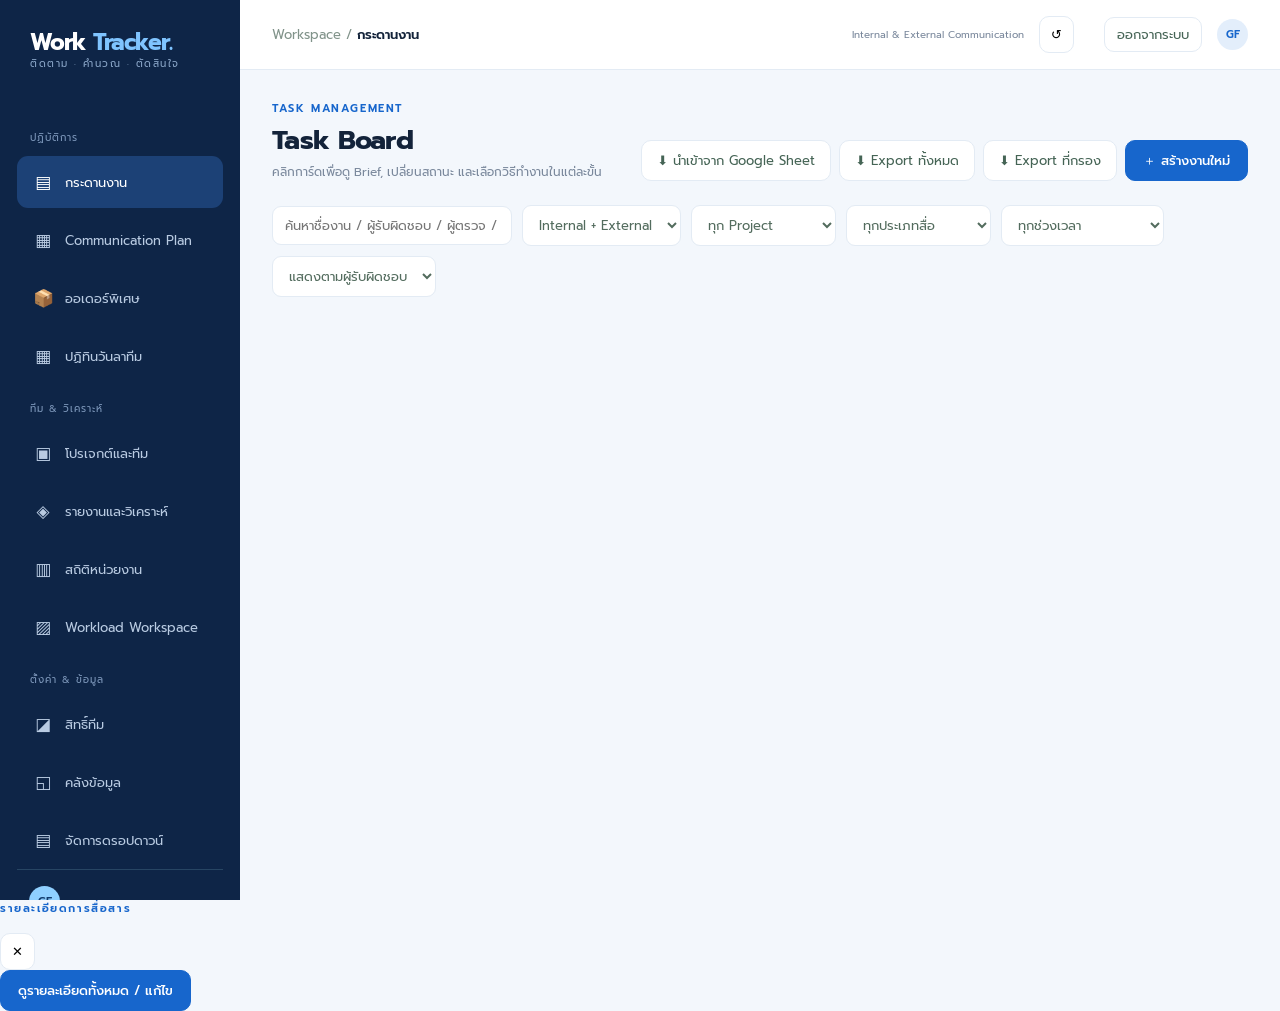
==== app/index.html @ 216f86e7 "feat(cp): multi-select + bulk delete in Communication Plan Add a 'เลือกหลายรายการ' toggle above the " ====
<!doctype html><html lang="th"><head><meta charset="utf-8"><meta name="viewport" content="width=device-width,initial-scale=1"><title>Work Tracker — ระบบติดตามงานสื่อสาร</title><style>
@import url('https://fonts.googleapis.com/css2?family=Prompt:wght@300;400;500;600;700&display=swap');:root{--ink:#13233a;--muted:#7a889c;--green:#1766cc;--lime:#c3e1ff;--line:#e3ebf4;--bg:#f3f7fc;--purple:#5566cf;--orange:#db9652}*{box-sizing:border-box}body{margin:0;background:var(--bg);color:var(--ink);font-family:Prompt,system-ui,sans-serif;font-size:13px}button,input,select,textarea{font:inherit}button{cursor:pointer}.app{display:flex;min-height:100vh}.side{width:240px;background:#0e2547;color:#c3d3e8;padding:25px 17px;flex-shrink:0;display:flex;flex-direction:column;position:sticky;top:0;align-self:flex-start;height:100vh;overflow-y:auto}.brand{font-size:23px;font-weight:700;color:white;letter-spacing:-1px;padding:0 13px 31px}.brand span{color:#7fc4ff}.brand small{display:block;font-size:10px;font-weight:400;letter-spacing:1.5px;color:#8aa6c8;margin-top:-4px}.nav{border:0;background:none;color:#b9cbe2;display:flex;gap:12px;align-items:center;width:100%;padding:13px 16px;text-align:left;border-radius:11px;margin:3px 0}.nav[hidden]{display:none}.nav.active,.nav:hover{background:#1c4176;color:white}.nav i{font-style:normal;width:20px;text-align:center;font-size:17px}.navtag{font-size:10px;margin:28px 13px 8px;color:#7d97ba;letter-spacing:1px}.sidebottom{margin-top:auto;padding:16px 12px;border-top:1px solid #274563;font-size:11px;line-height:1.8}.avatar{display:inline-grid;place-items:center;width:31px;height:31px;border-radius:50%;background:#e3eefb;color:var(--green);font-size:11px;font-weight:600}.sidebottom .avatar{background:#8fd0ff;color:#103a6b;margin-right:8px}.main{flex:1;min-width:0}.top{height:70px;display:flex;align-items:center;justify-content:space-between;padding:0 32px;border-bottom:1px solid var(--line);background:white}.crumb{color:#81938a}.crumb strong{color:var(--ink);font-weight:600}.topright{display:flex;gap:15px;align-items:center}.iconbtn{border:1px solid var(--line);background:white;border-radius:10px;padding:8px 11px}.content{padding:30px 32px 60px;max-width:1550px;margin:auto}.page{display:none}.page.active{display:block}.heading{display:flex;align-items:flex-end;justify-content:space-between;gap:15px;margin-bottom:24px}.eyebrow{color:var(--green);font-size:11px;font-weight:600;letter-spacing:1.6px;text-transform:uppercase}.heading h1{font-size:27px;letter-spacing:-.7px;margin:3px 0}.sub{color:var(--muted);font-size:12px}.primary{background:var(--green);border:1px solid var(--green);color:#fff;border-radius:10px;padding:10px 17px;font-weight:500}.primary:hover{background:#0f4fa6}.ghost{background:white;border:1px solid var(--line);color:#456455;border-radius:10px;padding:10px 15px}.row{display:flex;gap:10px;align-items:center;flex-wrap:wrap}.cards{display:grid;grid-template-columns:repeat(4,minmax(0,1fr));gap:15px}.card,.panel{background:white;border:1px solid var(--line);border-radius:15px}.card{padding:19px}.klabel{font-size:11px;color:var(--muted)}.knum{font-size:29px;font-weight:600;letter-spacing:-1px;margin:8px 0 1px}.trend{font-size:11px;color:var(--green)}.grid{display:grid;grid-template-columns:minmax(0,1.6fr) minmax(310px,1fr);gap:17px;margin-top:17px}.panel{padding:21px}.panel h3{font-size:15px;margin:0 0 17px}.statusrow{display:grid;grid-template-columns:132px 1fr 30px;align-items:center;gap:14px;margin:13px 0;font-size:11px}.bar{height:8px;background:#eef3ef;border-radius:10px;overflow:hidden}.bar span{height:100%;display:block;border-radius:10px}.insight{background:#eef4ff;border:1px solid #dbe8fb;border-radius:12px;padding:15px;margin:9px 0;color:#35548c}.insight strong{display:block;font-size:12px;margin-bottom:5px}.insight p{margin:0;color:#5a6b86;font-size:11px;line-height:1.7}.pill{display:inline-block;border-radius:99px;padding:4px 9px;font-size:10px;font-weight:500;white-space:nowrap}.s-todo{background:#eef1ef;color:#617169}.s-progress{background:#e5f3ec;color:#16835c}.s-review{background:#fff0dd;color:#bd7835}.s-revision{background:#ffeae9;color:#be5954}.s-approval{background:#ebe7f7;color:#745fb3}.s-ready{background:#e5ecfa;color:#4778ad}.s-done{background:#e4f5dc;color:#448a35}.s-hold{background:#eeeef1;color:#666}.tablewrap{overflow:auto}.table{width:100%;border-collapse:collapse;white-space:nowrap}.table th{text-align:left;color:#829189;font-weight:400;font-size:10px;padding:13px 10px;border-bottom:1px solid var(--line)}.table td{padding:14px 10px;border-bottom:1px solid #f0f3ef;font-size:11px}.table tr:last-child td{border-bottom:0}.link{color:#14508f;font-weight:600;cursor:pointer}.filter{border:1px solid var(--line);background:white;border-radius:9px;padding:9px 12px;color:#536c5e;min-width:145px}.search{border:1px solid var(--line);background:white;border-radius:9px;padding:9px 12px;width:240px}.board.peopleboard{grid-template-columns:repeat(5,minmax(210px,1fr))}.personhead{display:flex;align-items:center;gap:8px;margin-bottom:12px}.personmetrics{font-size:10px;color:#71877a;line-height:1.8;margin-bottom:12px}.board{display:grid;grid-template-columns:repeat(6,minmax(195px,1fr));gap:12px;overflow-x:auto;padding-bottom:10px}.calday.drag-over{background:#dcebfb;outline:2px dashed var(--green);outline-offset:-3px}.calevent[draggable="true"]{cursor:grab}.column.drag-over{background:#dcebfb;outline:2px dashed var(--green);outline-offset:-3px}.task[draggable="true"]{cursor:grab}.task.dragging{opacity:.45}.column{background:#eef3fa;border-radius:12px;padding:12px;min-height:410px}.colhead{display:flex;justify-content:space-between;font-weight:600;margin:3px 2px 13px}.task{position:relative;background:white;border:1px solid #e8ece8;border-radius:11px;padding:13px;margin:9px 0;cursor:pointer;box-shadow:0 3px 8px #19362906}.task:hover{border-color:#8fb4e0}.task-del{position:absolute;top:7px;right:7px;width:22px;height:22px;line-height:20px;text-align:center;border:1px solid #e8ece8;border-radius:6px;background:#fff;color:#9aa6b2;font-size:11px;cursor:pointer;padding:0;opacity:.5;transition:.15s;z-index:3}.task:hover .task-del{opacity:1}.task-del:hover{background:#fdecea;border-color:#f0b4ab;color:#c0392b}.task .title{font-weight:600;margin:9px 0 13px;line-height:1.5}.task .foot{display:flex;justify-content:space-between;align-items:center;color:var(--muted);font-size:10px}.priority{color:#dc8150;font-size:10px}.projectgrid{display:grid;grid-template-columns:repeat(3,minmax(0,1fr));gap:15px}.project{padding:20px;cursor:pointer}.project:hover{border-color:#85b89d}.progress{height:7px;background:#edf2ed;border-radius:8px;overflow:hidden;margin:17px 0 8px}.progress>span{height:100%;background:var(--green);display:block}.project h3{margin:9px 0;font-size:16px}.muted{color:var(--muted)}.flow{display:grid;grid-template-columns:repeat(4,1fr);gap:10px}.flowstep{padding:15px;border:1px solid var(--line);border-radius:11px;background:#fff;position:relative}.flowstep b{display:block;color:var(--green);font-size:10px}.flowstep strong{font-size:12px}.flowstep small{display:block;color:var(--muted);margin-top:7px}.flowstep.decision{border-color:#f0d4b5;background:#fffaf3}.flowstep.ai{border-color:#e3d9fb;background:#faf8ff}.modalbg{position:fixed;inset:0;background:#0c1d33b0;display:none;align-items:center;justify-content:center;padding:18px;z-index:10}.modalbg.open{display:flex}.modal{background:#fff;border-radius:18px;width:min(760px,100%);max-height:90vh;overflow:auto;padding:25px}.modalhead{display:flex;justify-content:space-between;align-items:start}.modal h2{margin:5px 0 15px;font-size:21px}.detailgrid{display:grid;grid-template-columns:1fr 1fr;gap:12px}.ms{position:relative}.ms .ms-btn{background:#fff url("data:image/svg+xml,<svg xmlns='http://www.w3.org/2000/svg' width='12' height='12' viewBox='0 0 12 12'><path d='M2 4l4 4 4-4' fill='none' stroke='%237a8a81' stroke-width='1.6' stroke-linecap='round' stroke-linejoin='round'/></svg>") no-repeat right 11px center;padding-right:28px}.field label{display:block;color:#7a8a81;font-size:10px;margin:6px 0}.field input,.field select,.field textarea{width:100%;padding:10px;border:1px solid #dde6f1;border-radius:9px;background:#fff;color:#1c3350}.field textarea{min-height:82px;resize:vertical}.field.wide{grid-column:1/-1}#boardCalendarPanel[hidden]{display:none}.board[hidden]{display:none}#boardCalendarPanel .calday{min-height:125px}#boardCalendarPanel .calevent span{white-space:normal;display:-webkit-box;-webkit-line-clamp:2;-webkit-box-orient:vertical}#boardCalendarPanel .calevent em{font-style:normal;font-size:9px;opacity:.8;display:block;margin-top:2px}.calendarhead{display:flex;align-items:center;justify-content:space-between;gap:12px;margin-bottom:15px}.calendarhead h3{margin:0}.calnav{display:flex;align-items:center;gap:7px}.calnav button{border:1px solid var(--line);background:white;border-radius:8px;padding:5px 10px;color:var(--ink)}.calendargrid{display:grid;grid-template-columns:repeat(7,minmax(0,1fr));border-top:1px solid var(--line);border-left:1px solid var(--line)}.calweekday{padding:9px 4px;text-align:center;color:var(--muted);background:#f8faf8;font-size:10px;border-right:1px solid var(--line);border-bottom:1px solid var(--line)}.calday{min-height:105px;padding:7px;border-right:1px solid var(--line);border-bottom:1px solid var(--line);min-width:0}.calday.other{background:#fafbfa;color:#afb9b0}.calday.today .calnum{background:var(--green);color:#fff}.calnum{display:inline-grid;place-items:center;width:23px;height:23px;border-radius:50%;font-size:11px;margin-bottom:5px}.calevent{display:block;width:100%;border:0;border-left:3px solid var(--green);background:#e6f0fe;color:#1a4f8f;text-align:left;padding:5px 6px;margin:4px 0;border-radius:4px;font-size:9px;line-height:1.35;overflow:hidden;cursor:pointer}.calevent.external{background:#f1ebf9;border-color:#8472ba;color:#5f4b91}.calevent b,.calevent span{display:block;overflow:hidden;text-overflow:ellipsis;white-space:nowrap}.callegend{font-size:10px;color:var(--muted);margin-top:10px}@media(max-width:700px){.calday{min-height:74px;padding:3px}.calevent{padding:3px;font-size:8px}.calevent b{display:none}.calnum{width:20px;height:20px}.calweekday{font-size:9px}}.switch{position:relative;display:inline-block;width:48px;height:27px;flex:none}.switch input{opacity:0;width:0;height:0}.slider{position:absolute;inset:0;background:#c3d1e0;border-radius:30px;transition:.2s}.slider:before{content:"";position:absolute;left:3px;top:3px;width:21px;height:21px;background:white;border-radius:50%;transition:.2s}.switch input:checked+.slider{background:var(--green)}.switch input:checked+.slider:before{transform:translateX(21px)}.creative-panel{margin-top:14px;border-top:1px solid #e3eae3;padding-top:14px}.creative-panel textarea{width:100%;min-height:105px;resize:vertical;border:1px solid #d8e3f0;border-radius:9px;padding:11px;background:white}.modebox{background:#f3f7fc;padding:15px;border-radius:12px;margin-top:16px}.modebox h3{margin:0 0 10px;font-size:13px}.modes{display:grid;grid-template-columns:repeat(2,1fr);gap:9px}.mode{display:flex;align-items:center;justify-content:space-between;gap:8px;font-size:11px}.mode select{max-width:160px;width:100%;padding:7px;border:1px solid #d8e3f0;border-radius:8px;background:white}.note{background:#fff8ed;padding:12px;border-radius:9px;color:#93663c;font-size:10px;margin-top:12px}.toast{position:fixed;bottom:24px;right:25px;background:#103a6b;color:white;padding:11px 17px;border-radius:11px;opacity:0;pointer-events:none;transition:.2s;z-index:20}.toast.show{opacity:1}.empty{padding:30px;color:#85938c;text-align:center}.tiny{font-size:10px}.sectiongap{margin-top:18px}@media(max-width:1100px){.cards{grid-template-columns:repeat(2,1fr)}.projectgrid{grid-template-columns:repeat(2,1fr)}.grid{grid-template-columns:1fr}.flow{grid-template-columns:repeat(2,1fr)}}@media(max-width:700px){.app{display:block}.side{width:100%;padding:11px;display:block}.brand{padding:4px 10px 8px}.sidebottom,.navtag{display:none}.nav{width:auto;display:inline-flex;padding:8px;font-size:11px}.nav i{display:none}.top{padding:0 17px;height:51px}.content{padding:20px 16px}.cards,.projectgrid,.flow,.detailgrid,.modes{grid-template-columns:1fr 1fr}.heading{align-items:start}.heading h1{font-size:22px}.search{width:100%}.detailgrid,.modes{grid-template-columns:1fr}}
</style><style>.perf-tabs{display:flex;gap:8px;flex-wrap:wrap;margin:18px 0}.perf-tab{border:1px solid #d5e2f2;background:white;color:#395f8f;border-radius:10px;padding:11px 16px;font-weight:600}.perf-tab.active{background:var(--green);border-color:var(--green);color:white}.perf-panel[hidden]{display:none}.perf-bars{margin:16px 0}.perf-bar-row{display:grid;grid-template-columns:155px minmax(0,1fr) 74px;align-items:center;gap:10px;margin:10px 0;font-size:11px}.perf-bar-row .bar{height:11px}.metric-detail{font-size:10px;color:var(--muted)}.comm-alert{padding:11px 13px;background:#fff6e9;border-left:3px solid #d8914b;border-radius:7px;margin:8px 0;font-size:11px;line-height:1.6}.comm-takeaway{padding:11px 13px;background:#eef4fc;border-left:3px solid var(--green);border-radius:7px;margin:8px 0;font-size:11px;line-height:1.65}.comm-log-entry{border-bottom:1px solid var(--line);padding:10px 0;font-size:11px;line-height:1.6}.comm-log-entry:last-child{border-bottom:0}.comm-form .field{margin-bottom:2px}.comm-form .field input,.comm-form .field select{width:100%}.comm-form{grid-template-columns:repeat(2,minmax(0,1fr))}@media(max-width:700px){.comm-form{grid-template-columns:1fr}}.perf-tabs,#perfDescRow,#commStats,.perf-panel,.panel:has(#commAlerts),.panel:has(#commRows),.panel:has(#commNotifications),#perfNextStep{display:none}</style><link rel="stylesheet" id="calRedesign" href="/assets/css/calRedesign.css?v=e9c812507c"><link rel="stylesheet" id="projEditCss" href="/assets/css/projEditCss.css?v=e9c812507c"><link rel="stylesheet" id="wlCss" href="/assets/css/wlCss.css?v=e9c812507c"><link rel="stylesheet" id="tmCss" href="/assets/css/tmCss.css?v=e9c812507c"><link rel="stylesheet" id="mxCss" href="/assets/css/mxCss.css?v=e9c812507c"><link rel="stylesheet" id="cpCss" href="/assets/css/cpCss.css?v=e9c812507c"><link rel="stylesheet" id="cpWzCss" href="/assets/css/cpWzCss.css?v=e9c812507c"><link rel="stylesheet" id="lvCss" href="/assets/css/lvCss.css?v=e9c812507c"><link rel="stylesheet" id="cmCss" href="/assets/css/cmCss.css?v=e9c812507c"><link rel="stylesheet" id="wcapCss" href="/assets/css/wcapCss.css?v=e9c812507c"><link rel="stylesheet" id="soCss" href="/assets/css/soCss.css?v=e9c812507c"></head><body><div class="app"><aside class="side"><div class="brand">Work<span> Tracker.</span><small>ติดตาม · คำนวณ · ตัดสินใจ</small></div><div class="navtag">ปฏิบัติการ</div><button class="nav" data-page="dashboard" hidden><i>▦</i> ภาพรวมงาน</button><button class="nav active" data-page="board"><i>▤</i> กระดานงาน</button><button class="nav" data-page="commplan"><i>▦</i> Communication Plan</button><button class="nav" data-page="specialorder"><i>📦</i> ออเดอร์พิเศษ</button><button class="nav" data-page="teamleave"><i>▦</i> ปฏิทินวันลาทีม</button><div class="navtag" style="margin-top:16px">ทีม &amp; วิเคราะห์</div><button class="nav" data-page="projects"><i>▣</i> โปรเจกต์และทีม</button><button class="nav" data-page="automation"><i>◈</i> รายงานและวิเคราะห์</button><button class="nav" data-page="deptstats"><i>▥</i> สถิติหน่วยงาน</button><button class="nav" data-page="workload"><i>▨</i> Workload Workspace</button><div class="navtag" style="margin-top:16px">ตั้งค่า &amp; ข้อมูล</div><button class="nav" data-page="permissions"><i>◪</i> สิทธิ์ทีม</button><button class="nav" data-page="library"><i>◱</i> คลังข้อมูล</button><button class="nav" data-page="masterdata"><i>▤</i> จัดการดรอปดาวน์</button><div class="sidebottom"><span class="avatar" id="wtSideAvatar">GF</span> <span id="wtSideUser">—</span><br><span id="wtSideMode" style="color:#8aa6c8">Preview mode · ข้อมูลตัวอย่าง</span></div></aside><main class="main"><header class="top"><div class="crumb">Workspace / <strong id="crumb">กระดานงาน</strong></div><div class="topright"><span class="muted tiny">Internal & External Communication</span><button class="iconbtn" id="reset" title="คืนค่าข้อมูลตัวอย่าง">↺</button><span class="muted tiny" id="wtUserChip"></span><button class="ghost" id="wtLogout" style="padding:7px 12px">ออกจากระบบ</button><span class="avatar" id="wtAvatar">GF</span></div></header><div class="content"><section class="page" id="dashboard"><div class="heading"><div><div class="eyebrow">MANAGER OVERVIEW</div><h1>ภาพรวมการสื่อสาร</h1><div class="sub">ติดตามงาน ทีม และการตัดสินใจในที่เดียว</div></div><div class="row"><select class="filter" id="personFilter"><option value="">ทุกคนในทีม</option></select><button class="primary newtask">＋ สร้างงานใหม่</button></div></div><style>.wt-twocol{display:grid;grid-template-columns:1fr 1fr;gap:17px;margin-top:17px}@media(max-width:760px){.wt-twocol{grid-template-columns:1fr}}#dashTopGrid{grid-template-columns:1fr}</style><div class="cards" id="stats"></div><div class="wt-twocol" id="dashTopGrid"><div class="panel" id="dashInsights" hidden><h3>สรุปข้อมูลเพื่อการตัดสินใจ <span class="pill s-todo">จากข้อมูลตัวอย่าง</span></h3><div id="insights"></div><div class="tiny muted">คำนวณจากสถานะและภาระงานใน Preview</div></div><div class="panel"><h3>Workload ทีม · คะแนนงานที่เปิดอยู่</h3><div id="workload"></div><div class="tiny muted sectiongap">คะแนนตามประเภทงาน: Copy 1 · Infographic 2 · Presentation 2 · Video 4 · Event 5; Capacity ตัวอย่าง 12 คะแนน/คน</div></div></div><div class="panel sectiongap" id="dashCalPanel"><div class="calendarhead"><div><h3>ปฏิทินการออกงาน</h3><div class="tiny muted">แสดงวันที่ออกงานตามแผน · คลิกรายการเพื่อดู Task</div></div><div class="row" style="gap:8px;align-items:center;flex-wrap:wrap;margin-right:8px"><select class="filter" id="calComm" style="padding:6px 8px"><option value="">ทุกช่องทาง</option><option value="Internal">Internal · ภายใน</option><option value="External">External · ลูกค้า</option></select><select class="filter" id="calBasis" style="padding:6px 8px"><option value="publish">วันออกงาน</option><option value="due">วันกำหนดส่งงาน</option></select></div><div class="calnav"><button type="button" id="calPrev" aria-label="เดือนก่อนหน้า">‹</button><strong id="calMonth"></strong><button type="button" id="calNext" aria-label="เดือนถัดไป">›</button><button type="button" id="calToday">วันนี้</button></div></div><div class="calendargrid" id="calendar"></div><div class="callegend">● สีเขียว Internal &nbsp;&nbsp; ● สีม่วง External · วันออกงานแยกจากกำหนดส่งงาน</div></div><div class="panel sectiongap"><div class="row" style="justify-content:space-between;align-items:center;flex-wrap:wrap;gap:10px"><h3 id="personTableHeading" style="margin:0">ภาพรวมรายชื่อผู้รับผิดชอบ</h3><div class="row" style="gap:8px;align-items:center;flex-wrap:wrap"><button class="ghost dtp-view primary" type="button" data-dtpview="overview" style="padding:6px 12px">ภาพรวม</button><button class="ghost dtp-view" type="button" data-dtpview="media" style="padding:6px 12px">ตามประเภทสื่อ</button><span class="tiny muted" style="margin-left:6px">ช่วง:</span><select class="filter" id="dtpGran" style="padding:6px 8px;min-width:0"><option value="all">ทั้งหมด</option><option value="day">รายวัน</option><option value="month">รายเดือน</option><option value="year">รายปี</option><option value="custom">กำหนดเอง (ช่วงวันที่)</option></select><input type="date" id="dtpDate" class="filter" style="padding:6px 8px;min-width:0" hidden><input type="date" id="dtpStart" class="filter" title="วันที่เริ่มต้น" style="padding:6px 8px;min-width:0" hidden><span class="tiny muted" id="dtpDash" hidden>ถึง</span><input type="date" id="dtpEnd" class="filter" title="วันที่สิ้นสุด" style="padding:6px 8px;min-width:0" hidden></div></div><div class="tiny muted" id="dtpMeta" style="margin:6px 0 10px"></div><div class="row" id="dtpMatrixCtl" style="gap:8px;margin:0 0 10px;flex-wrap:wrap" hidden><span class="tiny muted">รายคน:</span><div class="ms" id="dtpMemberWrap" style="position:relative"><button type="button" class="filter ms-btn" id="dtpMemberBtn" style="padding:6px 8px;min-width:0;cursor:pointer">ทุกคน ▾</button><div class="ms-pop" id="dtpMemberPop" hidden></div></div><span class="tiny muted">แสดง:</span><button class="ghost dtp-orient primary" type="button" data-or="h" style="padding:6px 12px">แนวนอน</button><button class="ghost dtp-orient" type="button" data-or="v" style="padding:6px 12px">แนวตั้ง</button></div><div class="tablewrap"><table class="table" id="dashTPtable"></table></div></div><div class="grid"><div class="panel"><div class="row" style="justify-content:space-between;align-items:center;flex-wrap:wrap;gap:8px"><h3 id="statusHeading" style="margin:0">สถานะงานทั้งหมด</h3><div class="row" style="gap:6px;flex-wrap:wrap"><button class="ghost status-range" data-range="all" style="padding:6px 12px">ทั้งหมด</button><button class="ghost status-range" data-range="day" style="padding:6px 12px">วัน</button><button class="ghost status-range" data-range="week" style="padding:6px 12px">สัปดาห์</button><button class="ghost status-range" data-range="month" style="padding:6px 12px">เดือน</button><button class="ghost status-range" data-range="year" style="padding:6px 12px">ปี</button></div></div><div id="statusRangeNote" class="tiny muted" style="margin:6px 0 2px"></div><div class="row" style="gap:6px;margin:2px 0 8px;align-items:center;flex-wrap:wrap"><span class="tiny muted">นับตาม:</span><button class="ghost status-field" data-field="publish" style="padding:5px 11px">วันออกงาน (Workload)</button><button class="ghost status-field" data-field="due" style="padding:5px 11px">กำหนดส่ง (Performance)</button></div><div id="statusChart"></div></div><div class="panel"><h3>งานที่ต้องจับตา</h3><div class="tablewrap"><table class="table"><thead><tr><th>งาน</th><th>ผู้รับผิดชอบ</th><th>กำหนดส่ง</th><th>สถานะ</th></tr></thead><tbody id="attention"></tbody></table></div></div></div></section><section class="page active" id="board"><div class="heading"><div><div class="eyebrow">TASK MANAGEMENT</div><h1>Task Board</h1><div class="sub">คลิกการ์ดเพื่อดู Brief, เปลี่ยนสถานะ และเลือกวิธีทำงานในแต่ละขั้น</div></div><div class="row" style="gap:8px"><button class="ghost wt-import-btn">⬇ นำเข้าจาก Google Sheet</button><button class="ghost" id="wtExportXlsx" title="Export งานทั้งหมดเป็นไฟล์ Excel (.xlsx)">⬇ Export ทั้งหมด</button><button class="ghost" id="wtExportXlsxFiltered" title="Export เฉพาะงานที่กรอง/ค้นหาอยู่ตอนนี้เป็น .xlsx">⬇ Export ที่กรอง</button><button class="primary newtask">＋ สร้างงานใหม่</button></div></div><div class="row" style="margin-bottom:18px"><input class="search" id="query" placeholder="ค้นหาชื่องาน / ผู้รับผิดชอบ / ผู้ตรวจ / ผู้อนุมัติ"><select class="filter" id="typeFilter"><option value="">Internal + External</option><option>Internal</option><option>External</option></select><select class="filter" id="projectFilter"><option value="">ทุก Project</option></select><select class="filter" id="kindFilter"><option value="">ทุกประเภทสื่อ</option></select><select class="filter" id="boardRangeGran"><option value="all">ทุกช่วงเวลา</option><option value="day">รายวัน</option><option value="month">รายเดือน</option><option value="year">รายปี</option><option value="custom">กำหนดเอง (ช่วงวันที่)</option></select><select class="filter" id="boardRangeVal" hidden></select><input type="date" class="filter" id="boardRangeDate" hidden><input type="date" class="filter" id="boardRangeStart" hidden><span id="boardRangeDash" hidden style="align-self:center;color:#64748b">ถึง</span><input type="date" class="filter" id="boardRangeEnd" hidden><select class="filter" id="boardGrouping"><option value="calendar">ปฏิทินวันออกงาน</option><option value="person" selected>แสดงตามผู้รับผิดชอบ</option><option value="status">แสดงตามสถานะ</option></select></div><div class="tiny muted" id="boardHint" style="margin:-7px 0 15px"></div><div id="taskTrashBar" style="margin:0 0 12px"></div><div class="panel" id="boardCalendarPanel" hidden><div class="calendarhead"><div><h3>ปฏิทินวันส่งออกงาน</h3><div class="tiny muted" id="boardCalendarSummary">ดูงานที่ต้องส่งออกในแต่ละวัน</div></div><div class="row" style="gap:8px;align-items:center;flex-wrap:wrap;margin-right:8px"><select class="filter" id="bcalComm" style="padding:6px 8px"><option value="">ทุกช่องทาง</option><option value="Internal">Internal · ภายใน</option><option value="External">External · ลูกค้า</option></select><select class="filter" id="bcalBasis" style="padding:6px 8px"><option value="publish">วันออกงาน</option><option value="due">วันกำหนดส่งงาน</option></select></div><div class="calnav"><button type="button" id="boardCalPrev" aria-label="เดือนก่อนหน้า">‹</button><strong id="boardCalMonth"></strong><button type="button" id="boardCalNext" aria-label="เดือนถัดไป">›</button><button type="button" id="boardCalToday">วันนี้</button></div></div><div class="calendargrid" id="boardCalendar"></div><div class="callegend">แต่ละรายการแสดง Project · ชื่องาน · ผู้รับผิดชอบ &nbsp;|&nbsp; สีเขียว Internal · สีม่วง External</div></div><div class="board" id="kanban"></div></section><section class="page" id="projects"><div class="heading"><div><div class="eyebrow">WORKSPACE</div><h1>Projects & Teams</h1><div class="sub">ภาพรวมรายโปรเจกต์และงานภายในแต่ละทีม</div></div><div class="row" style="gap:8px"><button class="ghost wt-import-btn">⬇ นำเข้าจาก Google Sheet</button><button class="primary" id="newProjTeam">＋ สร้าง Projects & Teams</button></div></div><div class="row" style="gap:8px;margin-bottom:16px"><span class="tiny muted">คัดกรองตามประเภท:</span><button class="ghost proj-filter" data-comm="">ทั้งหมด</button><button class="ghost proj-filter" data-comm="Internal">Internal · ภายใน</button><button class="ghost proj-filter" data-comm="External">External · ลูกค้า</button></div><div id="projArchivedBar" style="margin:0 0 12px"></div><div class="projectgrid" id="projectCards"></div><div class="panel sectiongap"><div class="row" style="justify-content:space-between;align-items:center;flex-wrap:wrap;gap:10px"><h3 style="margin:0">Team Performance · ข้อมูลสาธิต</h3><div class="row" style="gap:8px;align-items:center;flex-wrap:wrap"><button class="ghost tp-view" type="button" data-tpview="overview" style="padding:6px 12px">ภาพรวม</button><button class="ghost tp-view primary" type="button" data-tpview="media" style="padding:6px 12px">ตามประเภทสื่อ</button><span class="tiny muted" style="margin-left:6px">ช่วง:</span><select class="filter" id="tpGran" style="padding:6px 8px;min-width:0"><option value="all">ทั้งหมด</option><option value="day">รายวัน</option><option value="month">รายเดือน</option><option value="year">รายปี</option><option value="custom">กำหนดเอง (ช่วงวันที่)</option></select><input type="date" id="tpDate" class="filter" style="padding:6px 8px;min-width:0" hidden><input type="date" id="tpStart" class="filter" title="วันที่เริ่มต้น" style="padding:6px 8px;min-width:0" hidden><span class="tiny muted" id="tpDash" hidden>ถึง</span><input type="date" id="tpEnd" class="filter" title="วันที่สิ้นสุด" style="padding:6px 8px;min-width:0" hidden></div></div><div class="tiny muted" id="tpMeta" style="margin:6px 0 10px"></div><div class="row" id="tpMatrixCtl" style="gap:8px;margin:0 0 10px;flex-wrap:wrap" hidden><span class="tiny muted">รายคน:</span><div class="ms" id="tpMemberWrap" style="position:relative"><button type="button" class="filter ms-btn" id="tpMemberBtn" style="padding:6px 8px;min-width:0;cursor:pointer">ทุกคน ▾</button><div class="ms-pop" id="tpMemberPop" hidden></div></div><span class="tiny muted">แสดง:</span><button class="ghost tp-orient primary" type="button" data-or="h" style="padding:6px 12px">แนวนอน</button><button class="ghost tp-orient" type="button" data-or="v" style="padding:6px 12px">แนวตั้ง</button></div><div class="tablewrap"><table class="table" id="teamPerfTable"></table></div></div></section><section class="page" id="workflow"><div class="heading"><div><div class="eyebrow">HUMAN-IN-THE-LOOP</div><h1>Workflow & Creative Assistant</h1><div class="sub">เปิดตัวช่วยคิด Creative ใน Task ได้ตามต้องการ โดยคนตรวจและยืนยันผลงาน</div></div></div><div class="flow"><div class="flowstep"><b>01 · MANAGER</b><strong>Create Project / Task</strong><small>กำหนดโจทย์และวันส่งงาน</small></div><div class="flowstep"><b>02 · MANAGER</b><strong>Prepare Brief</strong><small>กำหนดวัตถุประสงค์และข้อมูลที่ต้องสื่อสาร</small></div><div class="flowstep decision"><b>03 · HUMAN DECISION</b><strong>Assign & Confirm</strong><small>Manager เลือกและปรับผู้รับผิดชอบ</small></div><div class="flowstep ai"><b>04 · OPTIONAL AI</b><strong>Creative Concept</strong><small>เปิด Toggle เพื่อใช้ตัวช่วยคิด · Creator เลือกและปรับ</small></div><div class="flowstep"><b>05 · CREATOR</b><strong>Produce & Submit</strong><small>ผลิตงานและส่ง Draft</small></div><div class="flowstep decision"><b>06 · HUMAN DECISION</b><strong>Check / Revise</strong><small>Checker ส่งแก้ไขหรือส่งอนุมัติ</small></div><div class="flowstep decision"><b>07 · HUMAN DECISION</b><strong>Approve & Deliver</strong><small>ผู้อนุมัติยืนยันก่อนเผยแพร่</small></div><div class="flowstep"><b>08 · MANAGER</b><strong>Dashboard & Decision</strong><small>ดูผลการทำงานและปรับแผนทีม</small></div></div><div class="grid"><div class="panel"><h3>Creative Assistant ใน Task</h3><p>เปิดสวิตช์เมื่อต้องการตัวช่วยคิดแนวทาง Creative และปิดได้เมื่อคนต้องการคิดเองทั้งหมด</p><p class="tiny muted">Concept ที่ได้เป็นร่างให้ Creator แก้ไขและยืนยันก่อนนำไปผลิตงาน</p><div class="note">การมอบหมาย ตรวจงาน และอนุมัติยังเป็นการตัดสินใจของคน</div></div><div class="panel"><h3>ตัวอย่าง Automation Rules</h3><div class="tiny" style="line-height:2.4">สร้าง Task → มีผู้รับผิดชอบ → แจ้งเตือนผู้รับงาน<br>ส่ง Draft → มี ผู้ตรวจงาน → แจ้งให้ตรวจ<br>ผู้ตรวจขอแก้ → เปลี่ยนเป็นแก้ไขงาน → แจ้งผู้ผลิตงาน<br>ครบกำหนดส่ง → งานยังไม่เสร็จ → แสดงเกินกำหนด<br>อนุมัติ → บันทึกวันที่เสร็จสิ้น → อัปเดต Dashboard</div><div class="tiny muted sectiongap">Preview นี้จำลองกฎและการแสดงผล ยังไม่เชื่อม Teams, LINE, Drive หรือระบบ AI</div></div></div></section><section class="page" id="automation"><div class="heading"><div><div class="eyebrow">COMMUNICATION AUTOMATION · PREVIEW</div><h1>Automation & Insights</h1><div class="sub">ติดตาม Performance ทีม · ผลการอ่านตามช่องทาง · จำนวนสื่อที่ออกในแต่ละวัน</div></div><button class="ghost" id="cmReportBtn" style="margin-right:8px">📋 สรุปรายงาน (Communication Manager)</button><button class="primary" id="commNew">＋ เพิ่มข้อมูลสื่อสาร</button></div><div class="note" style="margin:0 0 17px">จำนวนผู้อ่าน เวลาอ่าน และจำนวนกลุ่มเป้าหมายในหน้านี้เป็นข้อมูลตัวอย่างที่กรอกเพื่อทดลองระบบ ยังไม่ได้เชื่อมข้อมูลการอ่านจากช่องทางจริง</div><div class="panel" style="margin:0 0 17px"><div class="row" style="justify-content:space-between;align-items:flex-start;flex-wrap:wrap;gap:10px"><div><h3 style="margin:0">สรุปจากงานจริง (Task) · อัปเดตอัตโนมัติ</h3><div class="tiny muted">ดึงจากงานในระบบโดยตรง แยกตาม Internal / External · ต่างจากตัวเลขผู้อ่านด้านล่างที่เป็นข้อมูลตัวอย่าง</div></div><div class="row" style="gap:8px;align-items:center"><div class="wc-msel filter" id="atMonth" tabindex="0"><span id="atMonthLbl">ทุกเดือน</span><span class="wc-msel-car">▾</span><div class="wc-msel-pop" id="atMonthPop" hidden></div></div><button class="ghost auto-comm" data-comm="">ทั้งหมด</button><button class="ghost auto-comm" data-comm="Internal">Internal · ภายใน</button><button class="ghost auto-comm" data-comm="External">External · ลูกค้า</button></div></div><div class="cards" id="autoTaskStats" style="margin:15px 0"></div><div class="grid"><div class="panel"><h3>ประเภทสื่อ (จาก Task)</h3><div id="autoByKind"></div></div><div class="panel"><h3>ช่องทาง (จาก Task)</h3><div id="autoByChannel"></div></div></div></div><div class="perf-tabs" role="tablist" aria-label="มุมมอง Performance" style="display:none"><button class="perf-tab active" type="button" data-perf-tab="team" role="tab" aria-selected="true">Performance ทีม</button><button class="perf-tab" type="button" data-perf-tab="channel" role="tab" aria-selected="false">Performance ช่องทางการสื่อสาร</button><button class="perf-tab" type="button" data-perf-tab="media" role="tab" aria-selected="false">Performance ตามประเภทสื่อ</button></div><div class="row" id="perfDescRow" style="justify-content:space-between;align-items:flex-start"><div class="tiny muted" id="perfDescription"></div><button class="ghost" type="button" id="scoreDetails">⚙ รายละเอียดเกณฑ์คะแนน · ปรับแก้ได้</button></div><div class="cards sectiongap" id="commStats"></div><div class="panel sectiongap perf-panel" data-perf-panel="team"><div class="row" style="justify-content:space-between;align-items:center;gap:10px;flex-wrap:wrap"><h3 style="margin:0">Performance ตามผู้รับผิดชอบ</h3><button class="ghost" type="button" id="wlWeightBtn">⚙ ตั้งค่าน้ำหนัก Workload</button></div><div class="tiny muted" id="wlFormula" style="margin:6px 0 12px"></div><div class="tablewrap"><table class="table"><thead><tr><th>Owner</th><th>บันทึก</th><th>Infographic</th><th>VDO</th><th>รายการทั้งหมด</th><th>กำลังรับผิดชอบ</th><th>เกิน Follow-Up</th><th id="commCapacityHead">ภาระงาน / 12</th></tr></thead><tbody id="commOwners"></tbody></table></div><div id="commOwnerBars" class="perf-bars"></div><h3 class="sectiongap">ตารางคะแนน · ทีม</h3><div class="tablewrap"><table class="table"><thead><tr><th>Owner</th><th id="teamFollowHead">Follow-Up 40%</th><th id="teamDoneHead">เสร็จสิ้น 30%</th><th id="teamLoadHead">ภาระงาน 30%</th><th>คะแนนรวม / 100</th></tr></thead><tbody id="commTeamScore"></tbody></table></div><div class="tiny muted sectiongap" id="teamFormula">เกณฑ์ตัวอย่าง: Follow-Up = งานเปิดที่ยังไม่เลยกำหนด ÷ งานเปิด · เสร็จสิ้น = งานเสร็จ ÷ งานทั้งหมด · ภาระงาน = 100% เมื่อไม่เกิน 12 คะแนน และลดลงเมื่อเกิน</div><div class="tiny muted sectiongap" id="teamCapacityNote">ภาระงานคำนวณจากคะแนนความซับซ้อนของรายการที่ยังไม่เสร็จ · 12 คะแนนเป็นเกณฑ์ตัวอย่าง</div></div><div class="panel sectiongap perf-panel" data-perf-panel="channel" hidden><div class="row" style="justify-content:space-between;align-items:flex-start;gap:10px;flex-wrap:wrap"><div><h3 style="margin:0">ข้อมูลจริงจาก Google Sheet · Internal</h3><div class="tiny muted">Mapping ข้อมูลประกาศ/การอ่านตามรูปแบบชีต (หัวคอลัมน์ตรงตามชีต)</div></div><button class="primary" id="intMapBtn">⬇ Mapping ข้อมูล Internal</button></div><div id="intMapResult" style="margin-top:14px"></div><hr style="border:0;border-top:1px solid var(--line);margin:20px 0"><h3>ผลการสื่อสารตามช่องทาง</h3><div class="tablewrap"><table class="table"><thead><tr><th>ช่องทาง</th><th>จำนวนสื่อ</th><th>ผู้อ่าน / กลุ่มเป้าหมาย</th><th>อัตราอ่าน</th><th>เวลาอ่านเฉลี่ย</th></tr></thead><tbody id="commChannels"></tbody></table></div><div id="commChannelBars" class="perf-bars"></div><h3 class="sectiongap">ตารางคะแนน · ช่องทาง</h3><div class="tablewrap"><table class="table"><thead><tr><th>ช่องทาง</th><th id="channelReadHead">อัตราการอ่าน 70%</th><th id="channelDurationHead">เวลาอ่าน 30%</th><th>คะแนนรวม / 100</th></tr></thead><tbody id="commChannelScore"></tbody></table></div><div class="tiny muted sectiongap" id="channelFormula">เกณฑ์ตัวอย่าง: เวลาอ่าน 30 วินาทีขึ้นไป = 100 คะแนนในส่วนนี้ · เปรียบเทียบเวลาอ่านระหว่างช่องทางอย่างระวังเมื่อความยาวสื่อต่างกัน</div></div><div class="panel sectiongap perf-panel" data-perf-panel="media" hidden><h3>ประเภทสื่อที่ออกในแต่ละวัน</h3><div class="tablewrap"><table class="table"><thead><tr><th>วันที่ออก</th><th>รูปแบบสื่อ</th><th>จำนวน</th><th>หัวข้อสื่อสาร</th></tr></thead><tbody id="commDaily"></tbody></table></div><div id="commFormatBars" class="perf-bars"></div><h3 class="sectiongap">ตารางคะแนน · ประเภทสื่อ</h3><div class="tablewrap"><table class="table"><thead><tr><th>ประเภท</th><th>จำนวนที่ออก</th><th>เฉลี่ยต่อวัน</th><th id="mediaSpreadHead">การกระจายสื่อ 50%</th><th id="mediaReadHead">อัตราการอ่าน 50%</th><th>คะแนนรวม / 100</th></tr></thead><tbody id="commMediaScore"></tbody></table></div><div class="tiny muted sectiongap" id="mediaFormula">เกณฑ์ตัวอย่าง: การกระจายสื่อ = สัดส่วนวันที่สื่อประเภทนั้นออกไม่เกิน 2 ชิ้น · ตัวเลขจำนวนแสดงควบคู่ ไม่ให้คะแนนจากปริมาณอย่างเดียว</div></div><div class="grid"><div class="panel"><h3>⚑ Alert · ข้อมูลที่ควรตรวจสอบ</h3><div id="commAlerts"></div><h3 class="sectiongap">Key Takeaway → Next Step</h3><div id="commTakeaways"></div></div></div><div class="panel sectiongap"><div class="row" style="justify-content:space-between"><h3 style="margin:0">รายการสื่อสารและรายงาน</h3><span class="tiny muted">Lead ID เป็นรหัสรายการสื่อที่ไม่ซ้ำ · คลิกแถวเพื่อแก้ไข</span></div><div class="tablewrap"><table class="table"><thead><tr><th>Lead ID</th><th>หัวข้อสื่อสาร</th><th>Owner</th><th>สถานะ</th><th>วันออก / เวลา</th><th>ช่องทาง</th><th>รูปแบบ</th><th>Version</th></tr></thead><tbody id="commRows"></tbody></table></div></div><div class="grid"><div class="panel"><h3>การแจ้งเตือนล่าสุด</h3><div id="commNotifications"></div><h3 class="sectiongap">ประวัติการแก้ไข · Version Log</h3><div id="commLog"></div></div><div class="panel" id="perfNextStep"><h3>Trigger → Condition → Action</h3><div class="tiny" style="line-height:2.2">สร้าง Lead ID ใหม่ → ไม่พบรายการเดิม → สร้างรายงาน Version 1<br>แก้ Lead ID เดิม → ค่าข้อมูลเปลี่ยน → อัปเดตและแจ้งเตือน พร้อม Log<br>เกิน Follow-Up Date → งานยังไม่เสร็จ → Alert ผู้รับผิดชอบ<br>อัตราอ่านต่ำ / งานหนาแน่น / ภาระงานสูง → Highlight และแนะนำ Next Step</div><div class="note">Login ยังไม่มีใน Data ที่ให้มา · ระบบจริงควรเพิ่ม User ID, Login Email/SSO ID, Role, Created By และ Updated By</div></div></div></section><section class="page" id="permissions"><div class="heading"><div><div class="eyebrow">ACCESS CONTROL</div><h1>สิทธิ์ทีม</h1><div class="sub">รายชื่อผู้มีสิทธิ์เข้าระบบ นำเข้าจาก Google Sheet · ใช้เทียบสิทธิ์ตอนเข้าสู่ระบบ</div></div><div class="row" style="gap:8px;flex-wrap:wrap;justify-content:flex-end"><span class="tiny muted" id="wtUserSource"></span><span id="wtAdminTools" class="row" style="gap:8px" hidden><input id="wtSheetUrl" class="filter" style="min-width:240px" placeholder="วางลิงก์ Google Sheet เพื่อเชื่อม/เปลี่ยน"><button class="ghost" id="wtConnectSheet">เชื่อม/เปลี่ยนลิงก์</button><button class="primary" id="wtRefreshUsers">↻ รีเฟรช</button></span></div></div><div class="note" style="margin:0 0 16px">การเข้าสู่ระบบจะตรวจ “ชื่อ + รหัส” กับรายชื่อในตารางนี้ ถ้าไม่ตรงจะเข้าไม่ได้ · หน้านี้ไม่แสดงรหัสผ่านเพื่อความปลอดภัย</div><div class="panel"><div class="tablewrap"><table class="table"><thead><tr><th>ชื่อ</th><th>ทีม</th><th>บทบาท / สิทธิ์</th><th>Capacity</th><th>อีเมล / รหัสประจำตัว</th></tr></thead><tbody id="wtPermRows"><tr><td colspan="5" class="empty">กำลังโหลด...</td></tr></tbody></table></div></div><div class="panel sectiongap"><h3>วิธีเชื่อม Google Sheet</h3><div class="tiny" style="line-height:2">1) เตรียม Google Sheet ที่มีคอลัมน์: <b>ชื่อ (Name)</b> · <b>รหัส (Code/Password)</b> · <b>ทีม (Team)</b> · <b>บทบาท (Role)</b> · Capacity · อีเมล<br>2) แชร์แบบ “ทุกคนที่มีลิงก์ดูได้” หรือ File → Share → Publish to web<br>3) วางลิงก์ชีตในหน้าเข้าสู่ระบบ (ปุ่มผู้ดูแล) หรือกดปุ่มรีเฟรชด้านบน</div></div></section><section class="page" id="library"><div class="heading"><div><div class="eyebrow">ASSET LIBRARY</div><h1>คลังข้อมูล</h1><div class="sub">รวมลิงก์ไฟล์งานเพื่อแชร์ในทีม · แยกตาม Internal/External → หมวดหมู่ → ประเภทลิงก์</div></div><button class="primary" id="libAdd">＋ เพิ่มลิงก์</button></div><div class="row" style="gap:8px;margin-bottom:18px"><span class="tiny muted">ประเภทการสื่อสาร:</span><button class="ghost lib-comm" data-comm="Internal">Internal · ภายใน</button><button class="ghost lib-comm" data-comm="External">External · ลูกค้า</button></div><div id="libCards"></div><div id="libDetail" hidden></div></section><section class="page" id="deptstats"><div class="heading"><div><div class="eyebrow">DEPARTMENT STATISTICS</div><h1>สถิติหน่วยงาน</h1><div class="sub">นับจำนวนฉบับต่อหน่วยงาน · เทียบโควตารายเดือน/รายวัน · แจ้งเตือนเมื่อใกล้/เกินโควตา</div></div><div class="row" style="gap:8px"><select class="filter" id="deptMonth"></select><button class="ghost" id="deptQuotaBtn">⚙ ตั้งค่าโควตา (รายเดือน)</button><button class="ghost" id="lineCfgBtn">🟢 ตั้งค่าแจ้งเตือน LINE</button><button class="primary" id="deptMapBtn">⬇ Mapping ข้อมูล</button></div></div><div id="deptAlerts"></div><div class="cards sectiongap" id="deptCards"></div><div class="panel sectiongap"><div class="row" style="justify-content:space-between"><h3 style="margin:0">รายหน่วยงาน · เดือนที่เลือก</h3><span class="tiny muted" id="deptMeta"></span></div><div class="row" style="gap:6px;margin:12px 0 0;flex-wrap:wrap;align-items:center"><span class="tiny muted">มุมมอง:</span><button class="ghost dv-view" data-view="dept" style="padding:6px 12px">รายหน่วยงาน (โควตา)</button><button class="ghost dv-view" data-view="matrix" style="padding:6px 12px">Matrix · จำนวนบันทึก</button><button class="ghost" id="dvExport" style="padding:6px 12px;margin-left:auto">⬇ Export CSV</button></div><div id="dvMatrixCtl" hidden style="margin-top:10px"><div class="row" style="gap:6px;flex-wrap:wrap;align-items:center"><span class="tiny muted">ช่วง:</span><button class="ghost dv-gran" data-gran="day" style="padding:5px 11px">วัน</button><button class="ghost dv-gran" data-gran="month" style="padding:5px 11px">เดือน</button><button class="ghost dv-gran" data-gran="year" style="padding:5px 11px">ปี</button><button class="ghost dv-gran" data-gran="custom" style="padding:5px 11px">กำหนดเอง</button><select class="filter" id="dvPeriodVal" style="min-width:150px"></select><input type="date" class="filter" id="dvStart" hidden><span id="dvDash" class="tiny muted" hidden style="margin:0 2px">ถึง</span><input type="date" class="filter" id="dvEnd" hidden><span class="tiny muted" style="margin-left:6px">แถว:</span><select class="filter" id="dvRow"><option value="หัวข้อ">หัวข้อ</option><option value="ช่องทาง">ช่องทาง</option><option value="หน่วยงาน">หน่วยงาน</option></select><span class="tiny muted">คอลัมน์:</span><select class="filter" id="dvCol"><option value="หน่วยงาน">หน่วยงาน</option><option value="ช่องทาง">ช่องทาง</option><option value="หัวข้อ">หัวข้อ</option></select></div></div><div id="deptMatrixBody" hidden style="margin-top:12px"></div><div id="deptStatsBody" style="margin-top:12px"></div></div></section><section class="page" id="workload"><div class="heading"><div><div class="eyebrow">WORKSPACE</div><h1>Workload &amp; Capacity Workspace</h1><div class="sub">บริหารภาระงาน ความจุ และ KPI จากข้อมูลจริง · 3 Engines (Workload · Capacity · KPI)</div></div><div class="row" style="gap:8px;flex-wrap:wrap;align-items:center"><div class="wc-msel filter" id="wcMonth" tabindex="0"><span id="wcMonthLbl">ทุกเดือน</span><span class="wc-msel-car">▾</span><div class="wc-msel-pop" id="wcMonthPop" hidden></div></div><select class="filter" id="wcMember"><option value="">ทุกสมาชิก</option></select><select class="filter" id="wcMedia"><option value="">ทุกประเภทสื่อ</option></select><select class="filter" id="wcStatus"><option value="">ทุกสถานะ</option></select><button class="ghost" id="wcExport">⤓ Export Report</button></div></div><div class="row" style="gap:6px;flex-wrap:wrap;margin-bottom:14px"><button class="ghost wc-tab primary" type="button" data-wctab="overview">Overview</button><button class="ghost wc-tab" type="button" data-wctab="matrix">Workload Matrix</button><button class="ghost wc-tab" type="button" data-wctab="capacity">Capacity Planner</button><button class="ghost wc-tab" type="button" data-wctab="kpi">KPI Performance</button><button class="ghost wc-tab" type="button" data-wctab="settings">Scoring Settings</button></div><div id="wcBody"></div></section><section class="page" id="masterdata"><div class="heading"><div><div class="eyebrow">MASTER DATA</div><h1>จัดการดรอปดาวน์</h1><div class="sub">บริหารตัวเลือก (Master Data) ที่ใช้ในการ์ดงานหน้ากระดานงาน · แก้ไขแล้วซิงก์อัตโนมัติทันที · บันทึกถาวร</div></div><button class="primary" id="mdAddTopic">＋ เพิ่มหัวข้อดรอปดาวน์</button></div><div id="mdCards"></div></section><section class="page" id="commplan"><div class="heading"><div><div class="eyebrow">COMMUNICATION</div><h1>Communication Plan</h1><div class="sub">วางแผน ติดตาม และบริหารแผนการสื่อสารประจำสัปดาห์ · รองรับ SMS และนำเข้าจาก Google Sheet</div></div><div class="row" style="gap:8px;flex-wrap:wrap"><button class="ghost" id="cpConnect">🔗 เชื่อมต่อ Google Sheet</button><button class="ghost" id="cpImport">⇪ นำเข้าข้อมูล</button><button class="primary" id="cpAdd">＋ เพิ่มรายการ</button></div></div><div class="panel sectiongap"><h3>แผนการสื่อสาร</h3><div class="cp-sum"><div class="cp-chip"><b id="cpSumTotal">0</b><span>ทั้งหมด</span></div><div class="cp-chip"><b id="cpSumComp">0</b><span>เสร็จสิ้น</span></div><div class="cp-chip"><b id="cpSumProg">0</b><span>กำลังดำเนินการ</span></div><div class="cp-chip"><b id="cpSumPlan">0</b><span>วางแผนไว้</span></div><div class="cp-chip"><b id="cpSumSms">0</b><span>SMS</span></div><div class="cp-chip cp-chip-rate"><b id="cpSumRate">0%</b><span>Completion Rate</span></div></div><div class="tiny muted cp-stnote" id="cpStNote"></div><div class="cp-sum" id="cpChRow"><div class="tiny muted" style="width:100%;margin:-4px 0 -2px;font-weight:700">ช่องทางทั้งหมด · คลิกเพื่อกรอง</div><button class="cp-chip lv-card" data-cpch="line"><b id="cpChLine">0</b><span>LINE</span></button><button class="cp-chip lv-card" data-cpch="tophit"><b id="cpChTophit">0</b><span>TOP HIT</span></button><button class="cp-chip lv-card" data-cpch="banner"><b id="cpChBanner">0</b><span>Banner</span></button><button class="cp-chip lv-card" data-cpch="sms"><b id="cpChSmsCount">0</b><span>SMS</span></button><button class="cp-chip lv-card" data-cpch="appstaff"><b id="cpChAppstaff">0</b><span>APP STAFF</span></button><button class="cp-chip lv-card" data-cpch="lastmile"><b id="cpChLastmile">0</b><span>Lastmile</span></button></div><div class="cp-break" id="cpBreakWrap"></div><div class="row" style="gap:8px;flex-wrap:wrap;margin-bottom:12px"><input class="cp-inp" id="cpSearch" placeholder="ค้นหาเรื่อง/หมายเหตุ..." style="min-width:200px"><select class="filter" id="cpGran"><option value="all">ทุกช่วงเวลา</option><option value="day">รายวัน</option><option value="week">รายสัปดาห์</option><option value="month">รายเดือน</option><option value="custom">กำหนดเอง (ช่วงวันที่)</option></select><input type="date" class="filter" id="cpDate" hidden><input type="date" class="filter" id="cpStart" title="วันที่เริ่มต้น" hidden><span class="tiny muted" id="cpDash" hidden>ถึง</span><input type="date" class="filter" id="cpEnd" title="วันที่สิ้นสุด" hidden><select class="filter" id="cpFCh"><option value="">ทุกช่องทาง</option><option value="line">LINE</option><option value="tophit">TOP HIT</option><option value="banner">Banner</option><option value="sms">SMS</option></select><select class="filter" id="cpFMd"><option value="">ทุกรูปแบบสื่อ</option><option value="memo">บันทึก</option><option value="info">Infographic</option><option value="vdo">VDO</option></select><select class="filter" id="cpFSt"><option value="">ทุกสถานะ</option></select><select class="filter" id="cpSort"><option value="date">เรียงวันที่ ↑</option><option value="date_desc">เรียงวันที่ ↓</option><option value="topic">เรียงชื่อเรื่อง</option></select></div><div class="cp-table-wrap"><table class="table" id="cpTable"></table></div></div><div class="panel sectiongap"><div class="row" style="justify-content:space-between;align-items:center;flex-wrap:wrap;gap:10px"><h3 style="margin:0">แผนการส่ง SMS</h3><input class="cp-inp" id="cpSmsSearch" placeholder="ค้นหา SMS..." style="min-width:200px"></div><div class="tiny muted" style="margin:4px 0 10px">กรองเฉพาะรายการที่มีช่องทาง SMS · เชื่อมด้วย Communication ID เดียวกัน (ไม่สร้างข้อมูลซ้ำ)</div><div class="cp-table-wrap"><table class="table" id="cpSmsTable"></table></div></div></section><div class="modalbg" id="cpModalbg"><div class="modal"><div class="row" style="justify-content:space-between;align-items:center"><div><div class="eyebrow">COMMUNICATION PLAN</div><h2 id="cpModalTitle" style="margin:4px 0 0">เพิ่มรายการ</h2></div><button class="ghost" id="cpClose">✕</button></div><div class="cp-2" style="margin-top:14px"><div class="field"><label>วันที่</label><input type="date" id="cpf_date"></div><div class="field"><label>เวลาสื่อสาร</label><input id="cpf_time" placeholder="เช่น 10:00"></div></div><div class="field"><label>เรื่องสื่อสาร</label><input id="cpf_topic"></div><div class="cp-2"><div class="field"><label>ช่องทาง</label><div class="row" style="gap:12px;flex-wrap:wrap"><label class="cp-ck"><input type="checkbox" id="cpf_ch_line"> LINE</label><label class="cp-ck"><input type="checkbox" id="cpf_ch_tophit"> TOP HIT</label><label class="cp-ck"><input type="checkbox" id="cpf_ch_banner"> Banner</label><label class="cp-ck"><input type="checkbox" id="cpf_ch_sms"> SMS</label><label class="cp-ck"><input type="checkbox" id="cpf_ch_appstaff"> APP STAFF</label><label class="cp-ck"><input type="checkbox" id="cpf_ch_lastmile"> Lastmile</label></div></div><div class="field"><label>รูปแบบสื่อ</label><div class="row" style="gap:12px;flex-wrap:wrap"><label class="cp-ck"><input type="checkbox" id="cpf_md_memo"> บันทึก</label><label class="cp-ck"><input type="checkbox" id="cpf_md_info"> Infographic</label><label class="cp-ck"><input type="checkbox" id="cpf_md_vdo"> VDO</label></div></div></div><div class="cp-2"><div class="field"><label>สถานะ</label><select id="cpf_status"></select></div><div class="field"><label>หมายเหตุ</label><input id="cpf_remark"></div></div><div id="cpSmsFields" hidden><div class="tiny muted" style="margin:6px 0">รายละเอียด SMS (แสดงเมื่อเลือกช่องทาง SMS)</div><div class="field"><label>SMS Message</label><textarea id="cpf_sms_msg" rows="2"></textarea></div><div class="cp-2"><div class="field"><label>Target / Audience</label><input id="cpf_sms_target"></div><div class="field"><label>Owner</label><select id="cpf_owner"></select></div></div></div><div class="row" style="justify-content:flex-end;gap:8px;margin-top:14px"><button class="ghost" id="cpCancel">ยกเลิก</button><button class="primary" id="cpSave">บันทึก</button></div></div></div><section class="page" id="specialorder"><div class="heading"><div><div class="eyebrow">SPECIAL ORDER</div><h1>บันทึกแผนการสั่งออเดอร์พิเศษ</h1><div class="sub">บันทึก ติดตาม และนำเข้าแผนการสั่งออเดอร์พิเศษ · รองรับการ Mapping จาก Google Sheet</div></div><div class="row" style="gap:8px;flex-wrap:wrap"><button class="ghost" id="soImport">⇪ นำเข้าข้อมูล</button><button class="primary" id="soAdd">＋ เพิ่มรายการ</button></div></div><div class="panel sectiongap"><h3>รายการออเดอร์พิเศษ</h3><div class="cp-sum"><div class="cp-chip"><b id="soSumTotal">0</b><span>ทั้งหมด</span></div><div class="cp-chip"><b id="soSumDone">0</b><span>ดำเนินการแล้ว</span></div><div class="cp-chip"><b id="soSumProg">0</b><span>อยู่ระหว่างดำเนินการ</span></div><div class="cp-chip"><b id="soSumOther">0</b><span>อื่นๆ/รอ</span></div><div class="cp-chip"><b id="soSumBranch">0</b><span>รวมสาขา</span></div><div class="cp-chip"><b id="soSumSku">0</b><span>รวม SKU</span></div></div><div class="row" style="gap:8px;flex-wrap:wrap;margin-bottom:12px"><input class="cp-inp" id="soSearch" placeholder="ค้นหา ความต้องการ/เลขที่/วัตถุประสงค์/หน่วยงาน..." style="min-width:240px"><select class="filter" id="soGran"><option value="all">ทุกช่วงเวลา</option><option value="day">รายวัน</option><option value="month">รายเดือน</option><option value="custom">กำหนดเอง (ช่วงวันที่)</option></select><input type="date" class="filter" id="soDate" hidden><input type="date" class="filter" id="soStart" hidden><span id="soDash" hidden>ถึง</span><input type="date" class="filter" id="soEnd" hidden><select class="filter" id="soFSt"><option value="">ทุกสถานะ</option><option value="done">ดำเนินการแล้ว</option><option value="prog">อยู่ระหว่างดำเนินการ</option><option value="other">อื่นๆ/รอ</option></select><select class="filter" id="soFDept"><option value="">ทุกหน่วยงาน</option></select><select class="filter" id="soSort"><option value="date">เรียงวันที่ ↑</option><option value="date_desc">เรียงวันที่ ↓</option><option value="doc">เรียงเลขที่เอกสาร</option></select></div><div class="cp-table-wrap"><table class="table" id="soTable"></table></div></div></section><div class="modalbg" id="soModalbg"><div class="modal"><div class="row" style="justify-content:space-between;align-items:center"><h3 id="soModalTitle">เพิ่มรายการออเดอร์พิเศษ</h3><button class="iconbtn" id="soClose">✕</button></div><div id="soForm" style="margin-top:10px"><div class="so-fld"><label>วันที่ดำเนินการ</label><input type="date" id="sof_ad"></div><div class="so-fld"><label>เลขที่เอกสาร</label><input id="sof_doc" placeholder="CPA-..."></div><div class="so-fld wide"><label>ความต้องการ *</label><input id="sof_req"></div><div class="so-fld"><label>วัตถุประสงค์</label><input id="sof_pur"></div><div class="so-fld"><label>หน่วยงานที่รับผิดชอบ</label><input id="sof_dept"></div><div class="so-fld"><label>SKU</label><input id="sof_sku"></div><div class="so-fld"><label>จำนวน</label><input id="sof_qty"></div><div class="so-fld"><label>จำนวนสาขา</label><input id="sof_br" placeholder="เช่น 1,005"></div><div class="so-fld"><label>วันที่ต้องการ</label><input id="sof_rd" placeholder="เช่น 9-ต.ค. หรือ 8,9,11/10"></div><div class="so-fld wide"><label>สถานะ</label><input id="sof_st" list="soStList" placeholder="ดำเนินการแล้ว / อยู่ระหว่างดำเนินการ / ..."><datalist id="soStList"><option value="ดำเนินการแล้ว"></option><option value="อยู่ระหว่างดำเนินการ"></option></datalist></div><div class="so-fld wide"><label>หมายเหตุ</label><textarea id="sof_note"></textarea></div></div><div class="row" style="gap:8px;margin-top:12px;justify-content:flex-end"><button class="ghost" id="soCancel">ยกเลิก</button><button class="primary" id="soSave">บันทึก</button></div></div></div><div class="modalbg" id="soImpBg"><div class="modal" style="max-width:740px"><div class="row" style="justify-content:space-between;align-items:center"><h3>นำเข้าข้อมูลจาก Google Sheet</h3><button class="iconbtn" id="soImpClose">✕</button></div><div class="row" style="gap:8px;margin:10px 0;flex-wrap:wrap"><input class="cp-inp" id="soImpUrl" placeholder="วางลิงก์ Google Sheet (แชร์ ทุกคนที่มีลิงก์ดูได้)..." style="flex:1;min-width:260px"><button class="ghost" id="soImpFetch">ดึงตัวอย่าง/ตรวจสอบ</button></div><div id="soImpBody"></div><div class="row" style="gap:8px;margin-top:12px;justify-content:flex-end"><button class="ghost" id="soImpCancel">ยกเลิก</button><button class="primary" id="soImpGo" disabled>ยืนยันนำเข้า</button></div></div></div><section class="page" id="teamleave"><div class="heading"><div><div class="eyebrow">TEAM</div><h1>ปฏิทินวันลาทีม</h1><div class="sub">บริหารวันลา · ตรวจโควตา/วันซ้ำ · อนุมัติคำขอ · ติดตามวันลารายคน จากหน้าเดียว</div></div><div class="row" style="gap:8px;flex-wrap:wrap"><button class="ghost" id="lvExport">⇩ Export CSV</button><button class="ghost" id="lvSettingsBtn">⚙ ตั้งค่า</button><button class="primary" id="lvAdd">＋ ขอวันลา</button></div></div><div class="lv-sum"><button class="cp-chip lv-card" data-lvf="today"><b id="lvSumToday">0</b><span>ลาวันนี้</span><div class="tiny muted" id="lvSumTodayNames" style="margin-top:2px"></div></button><button class="cp-chip lv-card" data-lvf="pending"><b id="lvSumPending">0</b><span>รออนุมัติ</span></button><button class="cp-chip lv-card" data-lvf="month"><b id="lvSumMonth">0</b><span>ลาเดือนนี้ (วัน)</span></button><button class="cp-chip lv-card" data-lvf="full"><b id="lvSumFull">0</b><span>วันเต็ม/เกินโควตา</span></button></div><div class="panel sectiongap"><div class="calendarhead"><div><h3>Team Leave Calendar</h3><div class="tiny muted">ดูได้เลยว่าใครลา · วันไหน · กี่คน · เต็มโควตาหรือยัง</div></div><div class="row" style="gap:8px;align-items:center;flex-wrap:wrap"><button class="ghost lv-view primary" data-lvview="month" type="button">เดือน</button><button class="ghost lv-view" data-lvview="list" type="button">รายการ</button><div class="calnav"><button type="button" id="lvCalPrev">‹</button><strong id="lvCalMonth"></strong><button type="button" id="lvCalNext">›</button><button type="button" id="lvCalToday">วันนี้</button></div></div></div><div class="calendargrid" id="lvCalendar"></div><div id="lvCalList" hidden></div><div class="callegend">● เขียว = อนุมัติแล้ว &nbsp; ● ส้ม = รออนุมัติ &nbsp; | &nbsp; โควตา: เขียว ว่าง · เหลือง ใกล้เต็ม · แดง เต็ม/เกิน · เทา = วันหยุด</div></div><div class="panel sectiongap"><h3>คำขอรออนุมัติ</h3><div class="tiny muted" style="margin:2px 0 10px">ระบบตรวจ Capacity &amp; Leave Balance ใหม่อีกครั้งตอนกดอนุมัติ</div><div class="cp-table-wrap"><table class="table" id="lvApprovalTable"></table></div></div><div class="panel sectiongap"><div class="row" style="justify-content:space-between;align-items:center;flex-wrap:wrap;gap:10px"><h3 style="margin:0">ภาพรวมวันลาทีม</h3><input class="cp-inp" id="lvSearch" placeholder="ค้นหาสมาชิก/เหตุผล..." style="min-width:200px"></div><div class="row" style="gap:8px;flex-wrap:wrap;margin:10px 0"><select class="filter" id="lvFRange"><option value="all">ทุกช่วงเวลา</option><option value="today">วันนี้</option><option value="week">สัปดาห์นี้</option><option value="month">เดือนนี้</option><option value="custom">กำหนดเอง</option></select><input type="date" class="filter" id="lvFStart" hidden><span class="tiny muted" id="lvFDash" hidden>ถึง</span><input type="date" class="filter" id="lvFEnd" hidden><select class="filter" id="lvFEmp"><option value="">ทุกคน</option></select><select class="filter" id="lvFType"><option value="">ทุกประเภทลา</option></select><select class="filter" id="lvFStatus"><option value="">ทุกสถานะ</option><option value="Pending">รออนุมัติ</option><option value="Approved">อนุมัติ</option><option value="Rejected">ไม่อนุมัติ</option><option value="Cancelled">ยกเลิก</option></select></div><div class="cp-table-wrap"><table class="table" id="lvListTable"></table></div></div><div class="panel sectiongap"><h3>Leave Report · รายสมาชิก</h3><div class="tiny muted" style="margin:2px 0 10px">คลิกชื่อสมาชิกเพื่อดูประวัติการลา · Remaining = สิทธิ์ − อนุมัติแล้ว (Pending ไม่หักจนกว่าจะอนุมัติ)</div><div class="cp-table-wrap"><table class="table" id="lvReportTable"></table></div></div></section><div class="modalbg" id="lvModal"><div class="modal"><div class="row" style="justify-content:space-between;align-items:center"><div><div class="eyebrow">LEAVE REQUEST</div><h2 id="lvModalTitle" style="margin:4px 0 0">ขอวันลา</h2></div><button class="ghost" id="lvClose">✕</button></div><div class="cp-2" style="margin-top:14px"><div class="field"><label>สมาชิก (Employee)</label><select id="lvf_emp"></select></div><div class="field"><label>ประเภทการลา</label><select id="lvf_type"></select></div></div><div class="cp-2"><div class="field"><label>วันเริ่มลา</label><input type="date" id="lvf_start"></div><div class="field"><label>วันสิ้นสุด</label><input type="date" id="lvf_end"></div></div><div class="cp-2"><div class="field"><label>ลักษณะ</label><select id="lvf_dur"><option value="full">เต็มวัน</option><option value="am">ครึ่งวันเช้า</option><option value="pm">ครึ่งวันบ่าย</option></select></div><div class="field"><label>รวมจำนวนวันลา</label><input id="lvf_days" readonly></div></div><div class="field"><label>เหตุผล / หมายเหตุ</label><textarea id="lvf_reason" rows="2"></textarea></div><div id="lvPreview" class="lv-preview"></div><div class="row" style="justify-content:flex-end;gap:8px;margin-top:14px"><button class="ghost" id="lvCancel">ยกเลิก</button><button class="primary" id="lvSave">ส่งคำขอ</button></div></div></div><div class="modalbg" id="lvSetModal"><div class="modal"><div class="row" style="justify-content:space-between;align-items:center"><div><div class="eyebrow">SETTINGS</div><h2 style="margin:4px 0 0">ตั้งค่าการลา</h2></div><button class="ghost" id="lvSetClose">✕</button></div><div class="cp-2" style="margin-top:14px"><div class="field"><label>ลาได้สูงสุด/วัน (คน)</label><input type="number" id="lvs_max" min="1" value="2"></div><div class="field"><label>นับวันหยุดสุดสัปดาห์เป็นวันลา?</label><select id="lvs_weekend"><option value="no">ไม่นับ (เสาร์-อาทิตย์)</option><option value="yes">นับทุกวัน</option></select></div></div><div class="field"><label>ประเภทการลา · สิทธิ์ต่อปี (วัน)</label><div id="lvs_types"></div><div class="row" style="gap:6px;margin-top:6px"><input class="cp-inp" id="lvs_newtype" placeholder="ชื่อประเภทลาใหม่" style="flex:1"><input class="cp-inp" id="lvs_newent" type="number" placeholder="สิทธิ์/ปี" style="width:90px"><button class="primary mdbtn" id="lvs_addtype">＋ เพิ่ม</button></div></div><div class="field"><label>วันหยุดบริษัท (Public Holiday)</label><div id="lvs_holidays"></div><div class="row" style="gap:6px;margin-top:6px"><input type="date" class="cp-inp" id="lvs_holdate"><input class="cp-inp" id="lvs_holname" placeholder="ชื่อวันหยุด" style="flex:1"><button class="primary mdbtn" id="lvs_addhol">＋ เพิ่ม</button></div></div><div class="row" style="justify-content:flex-end;gap:8px;margin-top:14px"><button class="primary" id="lvSetDone">เสร็จสิ้น</button></div></div></div><div class="modalbg" id="lvDetailModal"><div class="modal"><div class="row" style="justify-content:space-between;align-items:center"><div><div class="eyebrow" id="lvDetKick">DETAIL</div><h2 id="lvDetTitle" style="margin:4px 0 0">รายละเอียด</h2></div><button class="ghost" id="lvDetClose">✕</button></div><div id="lvDetBody" style="margin-top:12px"></div></div></div></div></main></div><div class="modalbg" id="modalbg"><div class="modal"><div class="modalhead"><div><div class="eyebrow" id="modalKicker">TASK DETAIL</div><h2 id="modalTitle">รายละเอียดงาน</h2></div><button class="iconbtn" id="close">✕</button></div><div class="detailgrid"><div class="field wide"><label>ชื่องาน</label><input id="fTitle"></div><div class="field"><label>ประเภทการสื่อสาร</label><select id="fComm"><option>Internal</option><option>External</option></select></div><div class="field"><label>Project</label><select id="fProject"></select></div><div class="field" style="display:none"><select id="fKind"><option>Copy</option><option>Infographic</option><option>Presentation</option><option>Video</option><option>Event</option></select></div><div class="field wide"><label>Lead Creator (เลือกได้หลายประเภท · ระบุผู้รับผิดชอบแต่ละประเภท)</label><div class="tm-grid"><div class="tm-row tm-headrow"><span></span><span class="tiny muted">ผู้รับผิดชอบ</span><span class="tiny muted">รายละเอียด</span></div><div class="tm-row" id="tm_note_row"><label class="tm-chk"><input type="checkbox" id="tm_note_chk"> บันทึก</label><select id="tm_note_own"></select><select id="tm_note_detail"></select></div><div class="tm-row"><label class="tm-chk"><input type="checkbox" id="tm_info_chk"> Infographic</label><select id="tm_info_own"></select><select id="tm_info_detail"></select></div><div class="tm-row"><label class="tm-chk"><input type="checkbox" id="tm_vdo_chk"> VDO</label><select id="tm_vdo_own"></select><select id="tm_vdo_detail"></select></div></div></div><div class="field"><label>Priority</label><select id="fPriority"><option>Normal</option><option>High</option><option>Urgent</option></select></div><div class="field" style="display:none"><label>Lead Creator</label><select id="fLead"></select></div><div class="field"><label>Supporting Creator · คั่นชื่อด้วย comma</label><div class="ms" id="fSupportWrap" style="position:relative"><button type="button" class="filter ms-btn" id="fSupportBtn" style="width:100%;cursor:pointer;text-align:left">— เลือกผู้ช่วย —</button><div class="ms-pop" id="fSupportPop" hidden></div></div><input type="hidden" id="fSupport"></div><div class="field"><label>Checker · ผู้ตรวจ/อนุมัติ</label><select id="fChecker"></select></div><div class="field"><label>ผู้ตรวจ/อนุมัติ(เผยแพร่)</label><select id="fApprover"></select></div><div class="field"><label>Due Date · กำหนดส่งงาน</label><input id="fDue" type="date"></div><div class="field"><label>วันที่ออกงาน · แสดงในปฏิทิน</label><input id="fPublish" type="date"></div><div class="field"><label>สถานะงาน</label><select id="fStatus"></select></div><div class="field wide"><label>Brief / โน้ตเนื้อหา</label><textarea id="fBrief" placeholder="วัตถุประสงค์ กลุ่มเป้าหมาย Key message และช่องทาง"></textarea></div><div class="field"><label>ช่องทางการสื่อสาร · เลือกได้หลายช่อง</label><div class="ms" id="fChannelsWrap" style="position:relative"><button type="button" class="filter ms-btn" id="fChannelsBtn" style="width:100%;cursor:pointer;text-align:left">— เลือกช่องทาง —</button><div class="ms-pop" id="fChannelsPop" hidden></div></div><input type="hidden" id="fChannels"></div><div class="field"><label>ผู้รับผิดชอบในการสื่อสาร · เลือกได้หลายคน</label><div class="ms" id="fCommOwnerWrap" style="position:relative"><button type="button" class="filter ms-btn" id="fCommOwnerBtn" style="width:100%;cursor:pointer;text-align:left">— เลือกผู้รับผิดชอบ —</button><div class="ms-pop" id="fCommOwnerPop" hidden></div></div><input type="hidden" id="fCommOwner"></div></div><div class="modebox"><div class="row" style="justify-content:space-between"><div><h3 style="margin:0">✧ AI ช่วยคิด Creative Concept</h3><div class="tiny muted">เปิดเมื่อต้องการไอเดียตั้งต้นสำหรับงานนี้</div></div><label class="switch" title="เปิดหรือปิด AI Creative"><input type="checkbox" id="aiToggle" role="switch" aria-label="เปิด AI ช่วยคิด Creative Concept"><span class="slider"></span></label></div><div class="creative-panel" id="creativePanel" hidden><div class="tiny muted">แนวคิด Creative ที่ Creator เลือกหรือปรับแก้</div><textarea id="fConcept" placeholder="ระบุ Key message, Concept, Hook หรือ Visual direction ที่ต้องการ..."></textarea><div class="row" style="margin-top:8px"><button type="button" class="ghost" id="ideaExample">ดูตัวอย่างแนวคิด (จำลอง)</button><span class="tiny muted">ตัวอย่างเทมเพลต · ยังไม่เชื่อมบริการ AI</span></div></div><div class="note">การเปิดสวิตช์เป็นการเลือกใช้ตัวช่วยคิดเท่านั้น คนยังเป็นผู้เลือกแนวคิด มอบหมาย ตรวจ และอนุมัติงาน</div></div><div id="taskHist" style="margin-top:14px"></div><div class="row" style="justify-content:space-between;margin-top:18px"><div class="tiny muted" id="taskMeta"></div><div class="row"><button class="ghost" id="cancel">ยกเลิก</button><button class="primary" id="save">ยืนยันและบันทึก</button></div></div></div></div><div class="modalbg" id="commModal"><div class="modal"><div class="modalhead"><div><div class="eyebrow">COMMUNICATION DATA</div><h2 id="commModalTitle">เพิ่มข้อมูลสื่อสาร</h2></div><button class="iconbtn" id="commClose">✕</button></div><div class="detailgrid comm-form"><div class="field"><label>Lead ID · รหัสรายการที่ไม่ซ้ำ *</label><input id="cId" placeholder="COM-001"></div><div class="field"><label>Owner *</label><select id="cOwner"></select></div><div class="field wide"><label>หัวข้อสื่อสาร *</label><input id="cTopic" placeholder="หัวข้อหรือ Key Message"></div><div class="field"><label>สถานะ</label><select id="cStatus"></select></div><div class="field"><label>Follow-Up Date</label><input id="cFollow" type="date"></div><div class="field"><label>วันที่ออกสื่อ</label><input id="cDate" type="date"></div><div class="field"><label>เวลาสื่อสาร</label><input id="cTime" type="time"></div><div class="field"><label>ช่องทางสื่อสาร</label><select id="cChannel"><option>Teams</option><option>LINE</option><option>CPALL Connect</option><option>POS</option><option>Social Media</option></select></div><div class="field"><label>รูปแบบสื่อ</label><select id="cFormat"><option>Infographic</option><option>VDO</option><option>ข้อความ</option><option>Presentation</option><option>Live</option></select></div><div class="field"><label>จำนวนกลุ่มเป้าหมาย · ตัวอย่าง</label><input id="cAudience" type="number" min="0" step="1"></div><div class="field"><label>จำนวนผู้อ่านจริง · ตัวอย่าง</label><input id="cReaders" type="number" min="0" step="1"></div><div class="field"><label>เวลาอ่านเฉลี่ย (วินาที) · ตัวอย่าง</label><input id="cDuration" type="number" min="0" step="0.1"></div><div class="field"><label>คะแนนความซับซ้อน 1–5</label><input id="cWeight" type="number" min="1" max="5" step="1"></div><div class="field"><label>ผู้แก้ไข / Login จำลอง *</label><select id="cEditor"></select></div><div class="field"><label>เหตุผลการแก้ไข</label><input id="cReason" placeholder="เช่น เปลี่ยนวันออกสื่อ"></div></div><div class="note">ข้อมูลผู้อ่านเป็นตัวเลขที่กรอกใน Preview · ระบบจริงต้องเชื่อม Event การอ่านและตัวตนผู้แก้ไขจากระบบ Login</div><div class="row" style="justify-content:flex-end;margin-top:18px"><button class="ghost" id="commCancel">ยกเลิก</button><button class="primary" id="commSave">บันทึกข้อมูล</button></div></div></div><div class="modalbg" id="scoreModal"><div class="modal"><div class="modalhead"><div><div class="eyebrow">SCORING RUBRIC · PREVIEW</div><h2 id="scoreModalTitle">รายละเอียดเกณฑ์คะแนน</h2></div><button class="iconbtn" type="button" id="scoreClose">✕</button></div><p class="muted" id="scoreIntro"></p><div id="scoreFields" class="detailgrid comm-form"></div><div class="note" id="scoreExplanation"></div><div class="row" style="justify-content:space-between;margin-top:18px"><button class="ghost" type="button" id="scoreReset">คืนค่าเกณฑ์ตัวอย่าง</button><div class="row"><button class="ghost" type="button" id="scoreCancel">ยกเลิก</button><button class="primary" type="button" id="scoreSave">บันทึกและคำนวณใหม่</button></div></div></div></div><div class="toast" id="toast"></div><!--WT_BOOT--><div class="modalbg" id="wtDataModal"><div class="modal" style="width:min(920px,100%)"><div class="modalhead"><div><div class="eyebrow">DATA SYNC</div><h2 style="font-size:20px">เชื่อม/ซิงก์ข้อมูลจาก Google Sheet</h2></div><button class="iconbtn" id="wtDataClose">✕</button></div><div class="field wide"><label>ลิงก์ Google Sheet</label><input id="wtDataUrl" placeholder="https://docs.google.com/spreadsheets/d/..."></div><div class="row" style="gap:8px;margin-top:12px;align-items:center"><span class="tiny muted">ประเภทข้อมูล:</span><button type="button" class="ghost wt-mode" data-mode="internal">Internal · บันทึกภายใน</button><button type="button" class="ghost wt-mode" data-mode="external">External · ช่องทางลูกค้า</button></div><div class="row" style="gap:8px;margin-top:10px;align-items:center"><button class="ghost" id="wtDataPreview">🔍 ดึงตัวอย่าง / ตรวจสอบข้อมูล</button><span id="wtDataSummary" class="tiny muted"></span></div><div id="wtDataMsg" class="tiny" style="margin-top:10px"></div><div id="wtPreviewWrap" class="tablewrap" style="max-height:330px;overflow:auto;margin-top:12px;border:1px solid var(--line);border-radius:10px" hidden><table class="table"><thead><tr><th>#</th><th>วันที่</th><th>เรื่องสื่อสาร</th><th>โครงการ/แคมเปญ</th><th>สถานะ</th><th>ประเภท</th><th>ช่องทาง</th><th>รูปแบบ</th><th>ตรวจสอบ</th></tr></thead><tbody id="wtPreviewRows"></tbody></table></div><div class="note" style="margin-top:12px">ตรวจสอบข้อมูลในตารางก่อน แถวสีส้ม = มีข้อควรระวัง (เช่น ไม่มีวันที่จะไม่ขึ้นปฏิทิน) · เมื่อยืนยันแล้วระบบจะแทนที่งานที่ดึงจากชีตด้วยข้อมูลล่าสุด</div><div class="row" style="justify-content:flex-end;margin-top:16px;gap:8px"><button class="ghost" id="wtDataCancel">ยกเลิก</button><button class="primary" id="wtDataSync" disabled>✓ ยืนยันซิงก์เข้าระบบ</button></div></div></div><div class="modalbg" id="libModal"><div class="modal" style="width:min(560px,100%)"><div class="modalhead"><div><div class="eyebrow">ADD LINK</div><h2 style="font-size:20px">เพิ่มลิงก์เข้าคลังข้อมูล</h2></div><button class="iconbtn" id="libClose">✕</button></div><div class="detailgrid"><div class="field wide"><label>ชื่อไฟล์ / งาน *</label><input id="libTitle" placeholder="เช่น อินโฟกราฟิกโปรโมชั่น 9.9"></div><div class="field"><label>ประเภทการสื่อสาร</label><select id="libComm"><option>Internal</option><option>External</option></select></div><div class="field"><label>หมวดหมู่งาน</label><select id="libCat"><option>Infographic</option><option>VDO</option></select></div><div class="field"><label>ประเภทลิงก์</label><select id="libType"><option value="">อัตโนมัติจาก URL</option><option>Google Drive</option><option>Google Slides</option><option>Google Docs</option><option>Canva</option><option>YouTube</option><option>Figma</option><option>อื่นๆ</option></select></div><div class="field"><label>หน่วยงาน / แท็ก</label><input id="libUnit" placeholder="เช่น MKT"></div><div class="field wide"><label>URL ลิงก์ *</label><input id="libUrl" placeholder="https://..."></div></div><div class="note" style="margin-top:12px">ลิงก์นี้จะถูกจัดเก็บและแชร์กับทุกคนในทีมที่เข้าระบบนี้ · ระบบจะจับประเภทลิงก์อัตโนมัติจาก URL หากไม่ได้เลือก</div><div class="row" style="justify-content:flex-end;margin-top:16px;gap:8px"><button class="ghost" id="libCancel">ยกเลิก</button><button class="primary" id="libSave">บันทึกลิงก์</button></div></div></div><div class="modalbg" id="projModal"><div class="modal" style="width:min(820px,100%)"><div class="modalhead"><div><div class="eyebrow">PROJECT DETAIL</div><h2 id="projModalTitle" style="font-size:21px"></h2></div><button class="iconbtn" id="projClose">✕</button></div><div id="projModalBody"></div></div></div><div class="modalbg" id="intMapModal"><div class="modal" style="width:min(600px,100%)"><div class="modalhead"><div><div class="eyebrow">DATA MAPPING · INTERNAL</div><h2 style="font-size:20px">Mapping ข้อมูลจริงจาก Google Sheet</h2></div><button class="iconbtn" id="intMapClose">✕</button></div><div class="field wide"><label>ลิงก์ Google Sheet (ข้อมูลประกาศ/การอ่าน Internal)</label><input id="intMapUrl" placeholder="https://docs.google.com/spreadsheets/d/..."></div><div class="note" style="margin-top:12px">ระบบจะดึงข้อมูลและแสดงตารางตามหัวคอลัมน์ของชีตโดยตรง · ต้องแชร์ชีตแบบ “ทุกคนที่มีลิงก์ดูได้”</div><div id="intMapMsg" class="tiny" style="margin-top:10px"></div><div class="row" style="justify-content:flex-end;margin-top:16px;gap:8px"><button class="ghost" id="intMapCancel">ยกเลิก</button><button class="primary" id="intMapFetch">ดึงและ Mapping</button></div></div></div><div class="modalbg" id="deptMapModal"><div class="modal" style="width:min(600px,100%)"><div class="modalhead"><div><div class="eyebrow">DEPT DATA</div><h2 style="font-size:20px">Mapping ข้อมูลรายหน่วยงาน</h2></div><button class="iconbtn" id="deptMapClose">✕</button></div><div class="field wide"><label>ลิงก์ Google Sheet (แท็บ DATA: DATE · หน่วยงาน · จำนวน)</label><input id="deptMapUrl" placeholder="https://docs.google.com/spreadsheets/d/..."></div><div class="note" style="margin-top:12px">ระบบจะนับจำนวนฉบับต่อหน่วยงานตามเดือน/วัน · ต้องแชร์ชีตแบบ “ทุกคนที่มีลิงก์ดูได้”</div><div id="deptMapMsg" class="tiny" style="margin-top:10px"></div><div class="row" style="justify-content:flex-end;margin-top:16px;gap:8px"><button class="ghost" id="deptMapCancel">ยกเลิก</button><button class="primary" id="deptMapFetch">ดึงข้อมูล</button></div></div></div><div class="modalbg" id="deptQuotaModal"><div class="modal" style="width:min(720px,100%)"><div class="modalhead"><div><div class="eyebrow">QUOTA SETTINGS</div><h2 style="font-size:20px" id="deptQuotaTitle">ตั้งค่าโควตาฉบับ</h2></div><button class="iconbtn" id="deptQuotaClose">✕</button></div><div class="note" style="margin-bottom:12px">กำหนดโควตาจำนวนฉบับ “ต่อเดือน” และ “ต่อวัน” ของแต่ละหน่วยงาน · ตั้งค่าแยกได้ในแต่ละเดือน · ระบบจะเตือนเมื่อใกล้ถึง (≥80%) และแจ้งด่วนเมื่อเกิน</div><div class="detailgrid" style="grid-template-columns:1fr 1fr 1fr"><div class="field"><label>ค่าเริ่มต้น · โควตา/เดือน (ทุกหน่วยงาน)</label><input id="deptDefM" type="number" min="0" step="1"></div><div class="field"><label>ค่าเริ่มต้น · โควตา/วัน</label><input id="deptDefD" type="number" min="0" step="1"></div><div class="field"><label>เกณฑ์เตือน “ใกล้ถึง” (%)</label><input id="deptNear" type="number" min="1" max="100" step="1"></div></div><div class="tablewrap" style="max-height:340px;overflow:auto;margin-top:12px;border:1px solid var(--line);border-radius:10px"><table class="table"><thead><tr><th>หน่วยงาน</th><th>ฉบับเดือนนี้</th><th>โควตา/เดือน</th><th>โควตา/วัน</th></tr></thead><tbody id="deptQuotaRows"></tbody></table></div><div class="row" style="justify-content:flex-end;margin-top:16px;gap:8px"><button class="ghost" id="deptQuotaCancel">ยกเลิก</button><button class="primary" id="deptQuotaSave">บันทึกโควตาเดือนนี้</button></div></div></div><div class="modalbg" id="lineModal"><div class="modal" style="width:min(560px,100%)"><div class="modalhead"><div><div class="eyebrow">LINE · MESSAGING API</div><h2 style="font-size:20px">ตั้งค่าการแจ้งเตือน LINE</h2></div><button class="iconbtn" id="lineClose">✕</button></div><div id="lineStatus" class="tiny muted" style="margin-bottom:10px"></div><div class="detailgrid comm-form"><div class="field wide"><label>Channel Access Token (LINE OA · Messaging API)</label><input id="lineToken" type="password" placeholder="วาง token ที่นี่ (เว้นว่าง = ใช้ค่าเดิม)"></div><div class="field"><label>Manager userId (ขึ้นต้น U…)</label><input id="lineManager" placeholder="Uxxxxxxxx"></div><div class="field"><label>Group ID (ขึ้นต้น C…)</label><input id="lineGroup" placeholder="Cxxxxxxxx"></div><div class="field wide"><label class="row" style="gap:8px;align-items:center;margin:0"><input id="lineAuto" type="checkbox" style="width:auto"> ส่งอัตโนมัติเมื่อพบหน่วยงานเกินโควตา (กันส่งซ้ำ 1 ครั้ง/หน่วยงาน/วัน)</label></div></div><div class="note" style="margin-top:12px">ต้องเป็น LINE Official Account + Messaging API · บอทต้องเป็นเพื่อนกับ Manager และอยู่ในกลุ่ม · หา userId/groupId ได้จาก webhook ของบอท · (LINE Notify ปิดบริการแล้ว)</div><div id="lineMsg" class="tiny" style="margin-top:10px"></div><div class="row" style="justify-content:space-between;margin-top:16px"><button class="ghost" id="lineTest">📤 ทดสอบส่ง</button><div class="row" style="gap:8px"><button class="ghost" id="lineCancel">ปิด</button><button class="primary" id="lineSave">บันทึก</button></div></div></div></div><div class="modalbg" id="mCellModal"><div class="modal" style="width:min(780px,100%)"><div class="modalhead"><div><div class="eyebrow">DRILL-DOWN · รายการบันทึกในเซลล์</div><h2 style="font-size:18px" id="mCellTitle"></h2></div><button class="iconbtn" id="mCellClose">✕</button></div><div id="mCellBody" style="margin-top:6px"></div></div></div><div id="calDrawerBg"></div><aside id="calDrawer" aria-label="รายละเอียดการสื่อสาร"><div class="cdhead"><div><div class="eyebrow">รายละเอียดการสื่อสาร</div><h2 id="cdTitle"></h2><div id="cdTag" style="margin-top:8px"></div></div><button class="iconbtn" id="cdClose" aria-label="ปิด">✕</button></div><div class="cdbody" id="cdBody"></div><div class="cdfoot"><button class="primary" id="cdEdit">ดูรายละเอียดทั้งหมด / แก้ไข</button></div></aside><div class="modalbg" id="calDayModal"><div class="modal" style="width:min(460px,100%)"><div class="modalhead"><div><div class="eyebrow">รายการที่ต้องสื่อสาร</div><h2 style="font-size:20px" id="cdmDate"></h2><div class="tiny muted" id="cdmCount"></div></div><button class="iconbtn" id="cdmClose">✕</button></div><div id="cdmList" class="cdmlist" style="margin-top:14px"></div></div></div><div class="modalbg" id="projEditModal"><div class="modal" style="width:min(440px,100%)"><div class="modalhead"><div><div class="eyebrow">แก้ไขการ์ด · PROJECTS & TEAMS</div><h2 style="font-size:20px">แก้ไขข้อมูลการ์ด</h2></div><button class="iconbtn" id="projEditClose">✕</button></div><div class="field wide" style="margin-top:6px"><label>ชื่อ Projects & Teams</label><input id="projEditName" placeholder="ชื่อหน่วยงาน หรือ ชื่อโครงการ/แคมเปญ"></div><div class="field wide"><label>ประเภท (แหล่งนำเข้า)</label><select id="projEditComm"><option value="Internal">Internal · ภายใน (ยึดชื่อหน่วยงาน)</option><option value="External">External · ลูกค้า (ยึดชื่อโครงการ/แคมเปญ)</option></select></div><div class="tiny muted" id="projEditInfo" style="margin-top:4px"></div><div class="row" style="justify-content:flex-end;gap:8px;margin-top:18px"><button class="ghost" id="projEditCancel">ยกเลิก</button><button class="primary" id="projEditSave">บันทึก</button></div></div></div><div class="modalbg" id="wlModal"><div class="modal" style="width:min(460px,100%)"><div class="modalhead"><div><div class="eyebrow">WORKLOAD · น้ำหนักตามประเภทสื่อ</div><h2 style="font-size:20px">ตั้งค่าน้ำหนัก Workload</h2></div><button class="iconbtn" id="wlClose">✕</button></div><div class="tiny muted" style="margin:2px 0 12px">Workload รายคน = ผลรวมของ (จำนวนชิ้นงานที่เปิดอยู่ในแต่ละประเภทสื่อ × น้ำหนัก) · แต่ละประเภทสื่อกำหนดน้ำหนักได้ไม่เท่ากัน</div><div class="detailgrid"><div class="field"><label>Infographic (ต่อชิ้น)</label><input id="wlInfo" type="number" min="0" step="0.5"></div><div class="field"><label>VDO (ต่อชิ้น)</label><input id="wlVdo" type="number" min="0" step="0.5"></div><div class="field"><label>บันทึก / ข้อความ (ต่อชิ้น)</label><input id="wlRec" type="number" min="0" step="0.5"></div></div><div class="row" style="justify-content:space-between;margin-top:16px"><button class="ghost" id="wlReset">คืนค่าเริ่มต้น</button><div class="row" style="gap:8px"><button class="ghost" id="wlCancel">ยกเลิก</button><button class="primary" id="wlSave">บันทึก</button></div></div></div></div><div class="modalbg" id="cmReportModal"><div class="modal" style="max-width:920px;width:94vw"><div class="row" style="justify-content:space-between;align-items:center"><div><div class="eyebrow">COMMUNICATION MANAGER · SKILL</div><h2 style="margin:4px 0 0">สรุปรายงาน &amp; วิเคราะห์ภาพรวม</h2></div><div class="row" style="gap:8px"><button class="ghost" id="cmReportCopy">คัดลอก</button><button class="ghost" id="cmReportDl">⇩ ดาวน์โหลด HTML</button><button class="ghost" id="cmReportClose">✕</button></div></div><div id="cmReportBody" style="margin-top:12px;max-height:70vh;overflow:auto"></div></div></div><script src="/assets/js/app.bundle.js?v=e9c812507c"></script></body></html>
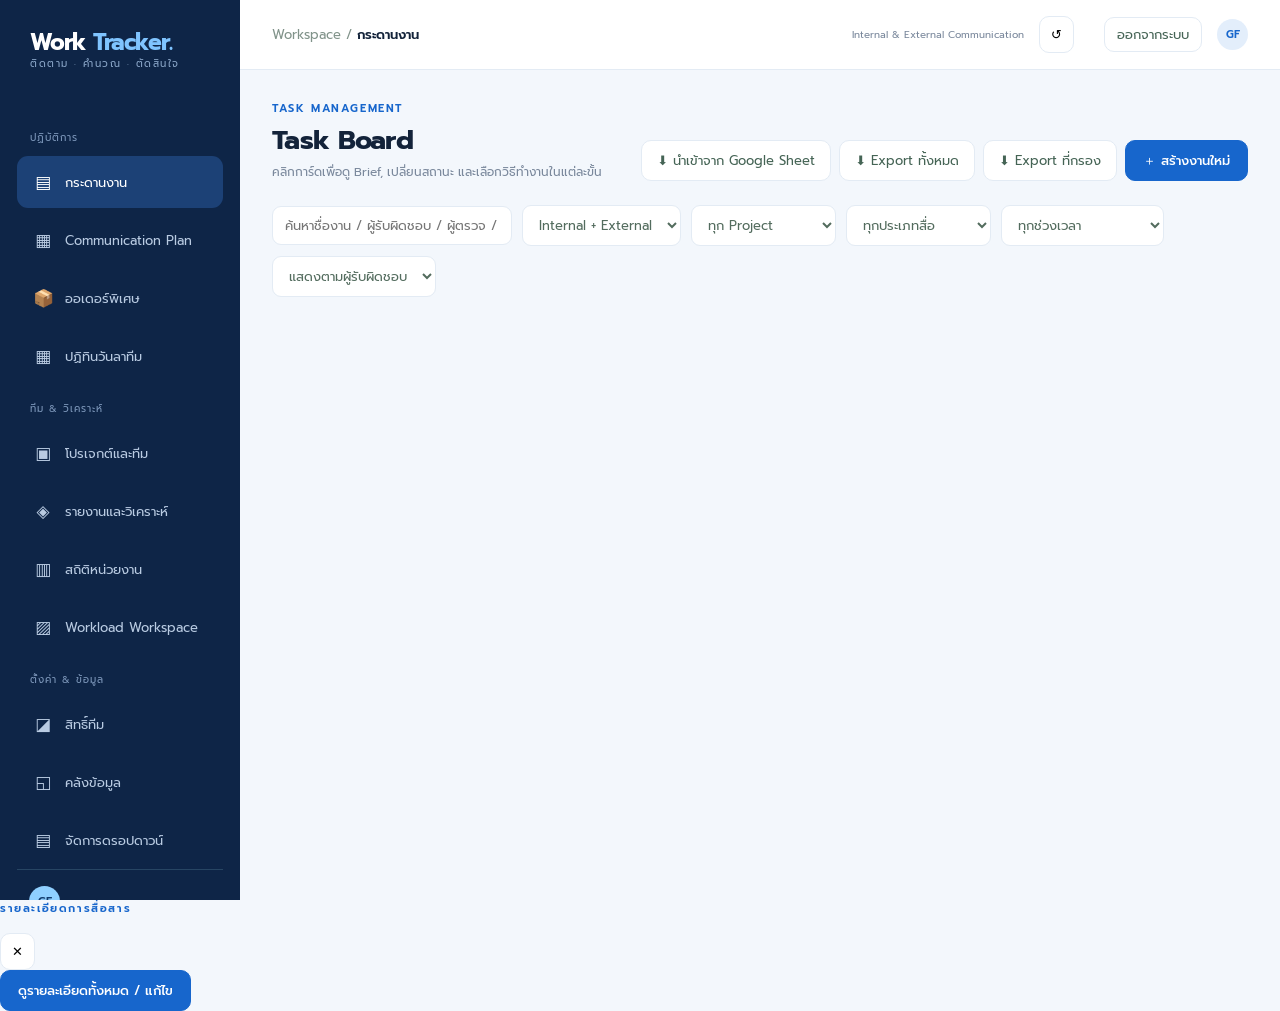
==== commit 691b755e: "feat(cp): remove the SMS plan card from Communication Plan page Delete the 'แผนการส่ง SMS' panel (cp" ====
--- a/app/index.html
+++ b/app/index.html
@@ -1,3 +1,3 @@
 <!doctype html><html lang="th"><head><meta charset="utf-8"><meta name="viewport" content="width=device-width,initial-scale=1"><title>Work Tracker — ระบบติดตามงานสื่อสาร</title><style>
 @import url('https://fonts.googleapis.com/css2?family=Prompt:wght@300;400;500;600;700&display=swap');:root{--ink:#13233a;--muted:#7a889c;--green:#1766cc;--lime:#c3e1ff;--line:#e3ebf4;--bg:#f3f7fc;--purple:#5566cf;--orange:#db9652}*{box-sizing:border-box}body{margin:0;background:var(--bg);color:var(--ink);font-family:Prompt,system-ui,sans-serif;font-size:13px}button,input,select,textarea{font:inherit}button{cursor:pointer}.app{display:flex;min-height:100vh}.side{width:240px;background:#0e2547;color:#c3d3e8;padding:25px 17px;flex-shrink:0;display:flex;flex-direction:column;position:sticky;top:0;align-self:flex-start;height:100vh;overflow-y:auto}.brand{font-size:23px;font-weight:700;color:white;letter-spacing:-1px;padding:0 13px 31px}.brand span{color:#7fc4ff}.brand small{display:block;font-size:10px;font-weight:400;letter-spacing:1.5px;color:#8aa6c8;margin-top:-4px}.nav{border:0;background:none;color:#b9cbe2;display:flex;gap:12px;align-items:center;width:100%;padding:13px 16px;text-align:left;border-radius:11px;margin:3px 0}.nav[hidden]{display:none}.nav.active,.nav:hover{background:#1c4176;color:white}.nav i{font-style:normal;width:20px;text-align:center;font-size:17px}.navtag{font-size:10px;margin:28px 13px 8px;color:#7d97ba;letter-spacing:1px}.sidebottom{margin-top:auto;padding:16px 12px;border-top:1px solid #274563;font-size:11px;line-height:1.8}.avatar{display:inline-grid;place-items:center;width:31px;height:31px;border-radius:50%;background:#e3eefb;color:var(--green);font-size:11px;font-weight:600}.sidebottom .avatar{background:#8fd0ff;color:#103a6b;margin-right:8px}.main{flex:1;min-width:0}.top{height:70px;display:flex;align-items:center;justify-content:space-between;padding:0 32px;border-bottom:1px solid var(--line);background:white}.crumb{color:#81938a}.crumb strong{color:var(--ink);font-weight:600}.topright{display:flex;gap:15px;align-items:center}.iconbtn{border:1px solid var(--line);background:white;border-radius:10px;padding:8px 11px}.content{padding:30px 32px 60px;max-width:1550px;margin:auto}.page{display:none}.page.active{display:block}.heading{display:flex;align-items:flex-end;justify-content:space-between;gap:15px;margin-bottom:24px}.eyebrow{color:var(--green);font-size:11px;font-weight:600;letter-spacing:1.6px;text-transform:uppercase}.heading h1{font-size:27px;letter-spacing:-.7px;margin:3px 0}.sub{color:var(--muted);font-size:12px}.primary{background:var(--green);border:1px solid var(--green);color:#fff;border-radius:10px;padding:10px 17px;font-weight:500}.primary:hover{background:#0f4fa6}.ghost{background:white;border:1px solid var(--line);color:#456455;border-radius:10px;padding:10px 15px}.row{display:flex;gap:10px;align-items:center;flex-wrap:wrap}.cards{display:grid;grid-template-columns:repeat(4,minmax(0,1fr));gap:15px}.card,.panel{background:white;border:1px solid var(--line);border-radius:15px}.card{padding:19px}.klabel{font-size:11px;color:var(--muted)}.knum{font-size:29px;font-weight:600;letter-spacing:-1px;margin:8px 0 1px}.trend{font-size:11px;color:var(--green)}.grid{display:grid;grid-template-columns:minmax(0,1.6fr) minmax(310px,1fr);gap:17px;margin-top:17px}.panel{padding:21px}.panel h3{font-size:15px;margin:0 0 17px}.statusrow{display:grid;grid-template-columns:132px 1fr 30px;align-items:center;gap:14px;margin:13px 0;font-size:11px}.bar{height:8px;background:#eef3ef;border-radius:10px;overflow:hidden}.bar span{height:100%;display:block;border-radius:10px}.insight{background:#eef4ff;border:1px solid #dbe8fb;border-radius:12px;padding:15px;margin:9px 0;color:#35548c}.insight strong{display:block;font-size:12px;margin-bottom:5px}.insight p{margin:0;color:#5a6b86;font-size:11px;line-height:1.7}.pill{display:inline-block;border-radius:99px;padding:4px 9px;font-size:10px;font-weight:500;white-space:nowrap}.s-todo{background:#eef1ef;color:#617169}.s-progress{background:#e5f3ec;color:#16835c}.s-review{background:#fff0dd;color:#bd7835}.s-revision{background:#ffeae9;color:#be5954}.s-approval{background:#ebe7f7;color:#745fb3}.s-ready{background:#e5ecfa;color:#4778ad}.s-done{background:#e4f5dc;color:#448a35}.s-hold{background:#eeeef1;color:#666}.tablewrap{overflow:auto}.table{width:100%;border-collapse:collapse;white-space:nowrap}.table th{text-align:left;color:#829189;font-weight:400;font-size:10px;padding:13px 10px;border-bottom:1px solid var(--line)}.table td{padding:14px 10px;border-bottom:1px solid #f0f3ef;font-size:11px}.table tr:last-child td{border-bottom:0}.link{color:#14508f;font-weight:600;cursor:pointer}.filter{border:1px solid var(--line);background:white;border-radius:9px;padding:9px 12px;color:#536c5e;min-width:145px}.search{border:1px solid var(--line);background:white;border-radius:9px;padding:9px 12px;width:240px}.board.peopleboard{grid-template-columns:repeat(5,minmax(210px,1fr))}.personhead{display:flex;align-items:center;gap:8px;margin-bottom:12px}.personmetrics{font-size:10px;color:#71877a;line-height:1.8;margin-bottom:12px}.board{display:grid;grid-template-columns:repeat(6,minmax(195px,1fr));gap:12px;overflow-x:auto;padding-bottom:10px}.calday.drag-over{background:#dcebfb;outline:2px dashed var(--green);outline-offset:-3px}.calevent[draggable="true"]{cursor:grab}.column.drag-over{background:#dcebfb;outline:2px dashed var(--green);outline-offset:-3px}.task[draggable="true"]{cursor:grab}.task.dragging{opacity:.45}.column{background:#eef3fa;border-radius:12px;padding:12px;min-height:410px}.colhead{display:flex;justify-content:space-between;font-weight:600;margin:3px 2px 13px}.task{position:relative;background:white;border:1px solid #e8ece8;border-radius:11px;padding:13px;margin:9px 0;cursor:pointer;box-shadow:0 3px 8px #19362906}.task:hover{border-color:#8fb4e0}.task-del{position:absolute;top:7px;right:7px;width:22px;height:22px;line-height:20px;text-align:center;border:1px solid #e8ece8;border-radius:6px;background:#fff;color:#9aa6b2;font-size:11px;cursor:pointer;padding:0;opacity:.5;transition:.15s;z-index:3}.task:hover .task-del{opacity:1}.task-del:hover{background:#fdecea;border-color:#f0b4ab;color:#c0392b}.task .title{font-weight:600;margin:9px 0 13px;line-height:1.5}.task .foot{display:flex;justify-content:space-between;align-items:center;color:var(--muted);font-size:10px}.priority{color:#dc8150;font-size:10px}.projectgrid{display:grid;grid-template-columns:repeat(3,minmax(0,1fr));gap:15px}.project{padding:20px;cursor:pointer}.project:hover{border-color:#85b89d}.progress{height:7px;background:#edf2ed;border-radius:8px;overflow:hidden;margin:17px 0 8px}.progress>span{height:100%;background:var(--green);display:block}.project h3{margin:9px 0;font-size:16px}.muted{color:var(--muted)}.flow{display:grid;grid-template-columns:repeat(4,1fr);gap:10px}.flowstep{padding:15px;border:1px solid var(--line);border-radius:11px;background:#fff;position:relative}.flowstep b{display:block;color:var(--green);font-size:10px}.flowstep strong{font-size:12px}.flowstep small{display:block;color:var(--muted);margin-top:7px}.flowstep.decision{border-color:#f0d4b5;background:#fffaf3}.flowstep.ai{border-color:#e3d9fb;background:#faf8ff}.modalbg{position:fixed;inset:0;background:#0c1d33b0;display:none;align-items:center;justify-content:center;padding:18px;z-index:10}.modalbg.open{display:flex}.modal{background:#fff;border-radius:18px;width:min(760px,100%);max-height:90vh;overflow:auto;padding:25px}.modalhead{display:flex;justify-content:space-between;align-items:start}.modal h2{margin:5px 0 15px;font-size:21px}.detailgrid{display:grid;grid-template-columns:1fr 1fr;gap:12px}.ms{position:relative}.ms .ms-btn{background:#fff url("data:image/svg+xml,<svg xmlns='http://www.w3.org/2000/svg' width='12' height='12' viewBox='0 0 12 12'><path d='M2 4l4 4 4-4' fill='none' stroke='%237a8a81' stroke-width='1.6' stroke-linecap='round' stroke-linejoin='round'/></svg>") no-repeat right 11px center;padding-right:28px}.field label{display:block;color:#7a8a81;font-size:10px;margin:6px 0}.field input,.field select,.field textarea{width:100%;padding:10px;border:1px solid #dde6f1;border-radius:9px;background:#fff;color:#1c3350}.field textarea{min-height:82px;resize:vertical}.field.wide{grid-column:1/-1}#boardCalendarPanel[hidden]{display:none}.board[hidden]{display:none}#boardCalendarPanel .calday{min-height:125px}#boardCalendarPanel .calevent span{white-space:normal;display:-webkit-box;-webkit-line-clamp:2;-webkit-box-orient:vertical}#boardCalendarPanel .calevent em{font-style:normal;font-size:9px;opacity:.8;display:block;margin-top:2px}.calendarhead{display:flex;align-items:center;justify-content:space-between;gap:12px;margin-bottom:15px}.calendarhead h3{margin:0}.calnav{display:flex;align-items:center;gap:7px}.calnav button{border:1px solid var(--line);background:white;border-radius:8px;padding:5px 10px;color:var(--ink)}.calendargrid{display:grid;grid-template-columns:repeat(7,minmax(0,1fr));border-top:1px solid var(--line);border-left:1px solid var(--line)}.calweekday{padding:9px 4px;text-align:center;color:var(--muted);background:#f8faf8;font-size:10px;border-right:1px solid var(--line);border-bottom:1px solid var(--line)}.calday{min-height:105px;padding:7px;border-right:1px solid var(--line);border-bottom:1px solid var(--line);min-width:0}.calday.other{background:#fafbfa;color:#afb9b0}.calday.today .calnum{background:var(--green);color:#fff}.calnum{display:inline-grid;place-items:center;width:23px;height:23px;border-radius:50%;font-size:11px;margin-bottom:5px}.calevent{display:block;width:100%;border:0;border-left:3px solid var(--green);background:#e6f0fe;color:#1a4f8f;text-align:left;padding:5px 6px;margin:4px 0;border-radius:4px;font-size:9px;line-height:1.35;overflow:hidden;cursor:pointer}.calevent.external{background:#f1ebf9;border-color:#8472ba;color:#5f4b91}.calevent b,.calevent span{display:block;overflow:hidden;text-overflow:ellipsis;white-space:nowrap}.callegend{font-size:10px;color:var(--muted);margin-top:10px}@media(max-width:700px){.calday{min-height:74px;padding:3px}.calevent{padding:3px;font-size:8px}.calevent b{display:none}.calnum{width:20px;height:20px}.calweekday{font-size:9px}}.switch{position:relative;display:inline-block;width:48px;height:27px;flex:none}.switch input{opacity:0;width:0;height:0}.slider{position:absolute;inset:0;background:#c3d1e0;border-radius:30px;transition:.2s}.slider:before{content:"";position:absolute;left:3px;top:3px;width:21px;height:21px;background:white;border-radius:50%;transition:.2s}.switch input:checked+.slider{background:var(--green)}.switch input:checked+.slider:before{transform:translateX(21px)}.creative-panel{margin-top:14px;border-top:1px solid #e3eae3;padding-top:14px}.creative-panel textarea{width:100%;min-height:105px;resize:vertical;border:1px solid #d8e3f0;border-radius:9px;padding:11px;background:white}.modebox{background:#f3f7fc;padding:15px;border-radius:12px;margin-top:16px}.modebox h3{margin:0 0 10px;font-size:13px}.modes{display:grid;grid-template-columns:repeat(2,1fr);gap:9px}.mode{display:flex;align-items:center;justify-content:space-between;gap:8px;font-size:11px}.mode select{max-width:160px;width:100%;padding:7px;border:1px solid #d8e3f0;border-radius:8px;background:white}.note{background:#fff8ed;padding:12px;border-radius:9px;color:#93663c;font-size:10px;margin-top:12px}.toast{position:fixed;bottom:24px;right:25px;background:#103a6b;color:white;padding:11px 17px;border-radius:11px;opacity:0;pointer-events:none;transition:.2s;z-index:20}.toast.show{opacity:1}.empty{padding:30px;color:#85938c;text-align:center}.tiny{font-size:10px}.sectiongap{margin-top:18px}@media(max-width:1100px){.cards{grid-template-columns:repeat(2,1fr)}.projectgrid{grid-template-columns:repeat(2,1fr)}.grid{grid-template-columns:1fr}.flow{grid-template-columns:repeat(2,1fr)}}@media(max-width:700px){.app{display:block}.side{width:100%;padding:11px;display:block}.brand{padding:4px 10px 8px}.sidebottom,.navtag{display:none}.nav{width:auto;display:inline-flex;padding:8px;font-size:11px}.nav i{display:none}.top{padding:0 17px;height:51px}.content{padding:20px 16px}.cards,.projectgrid,.flow,.detailgrid,.modes{grid-template-columns:1fr 1fr}.heading{align-items:start}.heading h1{font-size:22px}.search{width:100%}.detailgrid,.modes{grid-template-columns:1fr}}
-</style><style>.perf-tabs{display:flex;gap:8px;flex-wrap:wrap;margin:18px 0}.perf-tab{border:1px solid #d5e2f2;background:white;color:#395f8f;border-radius:10px;padding:11px 16px;font-weight:600}.perf-tab.active{background:var(--green);border-color:var(--green);color:white}.perf-panel[hidden]{display:none}.perf-bars{margin:16px 0}.perf-bar-row{display:grid;grid-template-columns:155px minmax(0,1fr) 74px;align-items:center;gap:10px;margin:10px 0;font-size:11px}.perf-bar-row .bar{height:11px}.metric-detail{font-size:10px;color:var(--muted)}.comm-alert{padding:11px 13px;background:#fff6e9;border-left:3px solid #d8914b;border-radius:7px;margin:8px 0;font-size:11px;line-height:1.6}.comm-takeaway{padding:11px 13px;background:#eef4fc;border-left:3px solid var(--green);border-radius:7px;margin:8px 0;font-size:11px;line-height:1.65}.comm-log-entry{border-bottom:1px solid var(--line);padding:10px 0;font-size:11px;line-height:1.6}.comm-log-entry:last-child{border-bottom:0}.comm-form .field{margin-bottom:2px}.comm-form .field input,.comm-form .field select{width:100%}.comm-form{grid-template-columns:repeat(2,minmax(0,1fr))}@media(max-width:700px){.comm-form{grid-template-columns:1fr}}.perf-tabs,#perfDescRow,#commStats,.perf-panel,.panel:has(#commAlerts),.panel:has(#commRows),.panel:has(#commNotifications),#perfNextStep{display:none}</style><link rel="stylesheet" id="calRedesign" href="/assets/css/calRedesign.css?v=e9c812507c"><link rel="stylesheet" id="projEditCss" href="/assets/css/projEditCss.css?v=e9c812507c"><link rel="stylesheet" id="wlCss" href="/assets/css/wlCss.css?v=e9c812507c"><link rel="stylesheet" id="tmCss" href="/assets/css/tmCss.css?v=e9c812507c"><link rel="stylesheet" id="mxCss" href="/assets/css/mxCss.css?v=e9c812507c"><link rel="stylesheet" id="cpCss" href="/assets/css/cpCss.css?v=e9c812507c"><link rel="stylesheet" id="cpWzCss" href="/assets/css/cpWzCss.css?v=e9c812507c"><link rel="stylesheet" id="lvCss" href="/assets/css/lvCss.css?v=e9c812507c"><link rel="stylesheet" id="cmCss" href="/assets/css/cmCss.css?v=e9c812507c"><link rel="stylesheet" id="wcapCss" href="/assets/css/wcapCss.css?v=e9c812507c"><link rel="stylesheet" id="soCss" href="/assets/css/soCss.css?v=e9c812507c"></head><body><div class="app"><aside class="side"><div class="brand">Work<span> Tracker.</span><small>ติดตาม · คำนวณ · ตัดสินใจ</small></div><div class="navtag">ปฏิบัติการ</div><button class="nav" data-page="dashboard" hidden><i>▦</i> ภาพรวมงาน</button><button class="nav active" data-page="board"><i>▤</i> กระดานงาน</button><button class="nav" data-page="commplan"><i>▦</i> Communication Plan</button><button class="nav" data-page="specialorder"><i>📦</i> ออเดอร์พิเศษ</button><button class="nav" data-page="teamleave"><i>▦</i> ปฏิทินวันลาทีม</button><div class="navtag" style="margin-top:16px">ทีม &amp; วิเคราะห์</div><button class="nav" data-page="projects"><i>▣</i> โปรเจกต์และทีม</button><button class="nav" data-page="automation"><i>◈</i> รายงานและวิเคราะห์</button><button class="nav" data-page="deptstats"><i>▥</i> สถิติหน่วยงาน</button><button class="nav" data-page="workload"><i>▨</i> Workload Workspace</button><div class="navtag" style="margin-top:16px">ตั้งค่า &amp; ข้อมูล</div><button class="nav" data-page="permissions"><i>◪</i> สิทธิ์ทีม</button><button class="nav" data-page="library"><i>◱</i> คลังข้อมูล</button><button class="nav" data-page="masterdata"><i>▤</i> จัดการดรอปดาวน์</button><div class="sidebottom"><span class="avatar" id="wtSideAvatar">GF</span> <span id="wtSideUser">—</span><br><span id="wtSideMode" style="color:#8aa6c8">Preview mode · ข้อมูลตัวอย่าง</span></div></aside><main class="main"><header class="top"><div class="crumb">Workspace / <strong id="crumb">กระดานงาน</strong></div><div class="topright"><span class="muted tiny">Internal & External Communication</span><button class="iconbtn" id="reset" title="คืนค่าข้อมูลตัวอย่าง">↺</button><span class="muted tiny" id="wtUserChip"></span><button class="ghost" id="wtLogout" style="padding:7px 12px">ออกจากระบบ</button><span class="avatar" id="wtAvatar">GF</span></div></header><div class="content"><section class="page" id="dashboard"><div class="heading"><div><div class="eyebrow">MANAGER OVERVIEW</div><h1>ภาพรวมการสื่อสาร</h1><div class="sub">ติดตามงาน ทีม และการตัดสินใจในที่เดียว</div></div><div class="row"><select class="filter" id="personFilter"><option value="">ทุกคนในทีม</option></select><button class="primary newtask">＋ สร้างงานใหม่</button></div></div><style>.wt-twocol{display:grid;grid-template-columns:1fr 1fr;gap:17px;margin-top:17px}@media(max-width:760px){.wt-twocol{grid-template-columns:1fr}}#dashTopGrid{grid-template-columns:1fr}</style><div class="cards" id="stats"></div><div class="wt-twocol" id="dashTopGrid"><div class="panel" id="dashInsights" hidden><h3>สรุปข้อมูลเพื่อการตัดสินใจ <span class="pill s-todo">จากข้อมูลตัวอย่าง</span></h3><div id="insights"></div><div class="tiny muted">คำนวณจากสถานะและภาระงานใน Preview</div></div><div class="panel"><h3>Workload ทีม · คะแนนงานที่เปิดอยู่</h3><div id="workload"></div><div class="tiny muted sectiongap">คะแนนตามประเภทงาน: Copy 1 · Infographic 2 · Presentation 2 · Video 4 · Event 5; Capacity ตัวอย่าง 12 คะแนน/คน</div></div></div><div class="panel sectiongap" id="dashCalPanel"><div class="calendarhead"><div><h3>ปฏิทินการออกงาน</h3><div class="tiny muted">แสดงวันที่ออกงานตามแผน · คลิกรายการเพื่อดู Task</div></div><div class="row" style="gap:8px;align-items:center;flex-wrap:wrap;margin-right:8px"><select class="filter" id="calComm" style="padding:6px 8px"><option value="">ทุกช่องทาง</option><option value="Internal">Internal · ภายใน</option><option value="External">External · ลูกค้า</option></select><select class="filter" id="calBasis" style="padding:6px 8px"><option value="publish">วันออกงาน</option><option value="due">วันกำหนดส่งงาน</option></select></div><div class="calnav"><button type="button" id="calPrev" aria-label="เดือนก่อนหน้า">‹</button><strong id="calMonth"></strong><button type="button" id="calNext" aria-label="เดือนถัดไป">›</button><button type="button" id="calToday">วันนี้</button></div></div><div class="calendargrid" id="calendar"></div><div class="callegend">● สีเขียว Internal &nbsp;&nbsp; ● สีม่วง External · วันออกงานแยกจากกำหนดส่งงาน</div></div><div class="panel sectiongap"><div class="row" style="justify-content:space-between;align-items:center;flex-wrap:wrap;gap:10px"><h3 id="personTableHeading" style="margin:0">ภาพรวมรายชื่อผู้รับผิดชอบ</h3><div class="row" style="gap:8px;align-items:center;flex-wrap:wrap"><button class="ghost dtp-view primary" type="button" data-dtpview="overview" style="padding:6px 12px">ภาพรวม</button><button class="ghost dtp-view" type="button" data-dtpview="media" style="padding:6px 12px">ตามประเภทสื่อ</button><span class="tiny muted" style="margin-left:6px">ช่วง:</span><select class="filter" id="dtpGran" style="padding:6px 8px;min-width:0"><option value="all">ทั้งหมด</option><option value="day">รายวัน</option><option value="month">รายเดือน</option><option value="year">รายปี</option><option value="custom">กำหนดเอง (ช่วงวันที่)</option></select><input type="date" id="dtpDate" class="filter" style="padding:6px 8px;min-width:0" hidden><input type="date" id="dtpStart" class="filter" title="วันที่เริ่มต้น" style="padding:6px 8px;min-width:0" hidden><span class="tiny muted" id="dtpDash" hidden>ถึง</span><input type="date" id="dtpEnd" class="filter" title="วันที่สิ้นสุด" style="padding:6px 8px;min-width:0" hidden></div></div><div class="tiny muted" id="dtpMeta" style="margin:6px 0 10px"></div><div class="row" id="dtpMatrixCtl" style="gap:8px;margin:0 0 10px;flex-wrap:wrap" hidden><span class="tiny muted">รายคน:</span><div class="ms" id="dtpMemberWrap" style="position:relative"><button type="button" class="filter ms-btn" id="dtpMemberBtn" style="padding:6px 8px;min-width:0;cursor:pointer">ทุกคน ▾</button><div class="ms-pop" id="dtpMemberPop" hidden></div></div><span class="tiny muted">แสดง:</span><button class="ghost dtp-orient primary" type="button" data-or="h" style="padding:6px 12px">แนวนอน</button><button class="ghost dtp-orient" type="button" data-or="v" style="padding:6px 12px">แนวตั้ง</button></div><div class="tablewrap"><table class="table" id="dashTPtable"></table></div></div><div class="grid"><div class="panel"><div class="row" style="justify-content:space-between;align-items:center;flex-wrap:wrap;gap:8px"><h3 id="statusHeading" style="margin:0">สถานะงานทั้งหมด</h3><div class="row" style="gap:6px;flex-wrap:wrap"><button class="ghost status-range" data-range="all" style="padding:6px 12px">ทั้งหมด</button><button class="ghost status-range" data-range="day" style="padding:6px 12px">วัน</button><button class="ghost status-range" data-range="week" style="padding:6px 12px">สัปดาห์</button><button class="ghost status-range" data-range="month" style="padding:6px 12px">เดือน</button><button class="ghost status-range" data-range="year" style="padding:6px 12px">ปี</button></div></div><div id="statusRangeNote" class="tiny muted" style="margin:6px 0 2px"></div><div class="row" style="gap:6px;margin:2px 0 8px;align-items:center;flex-wrap:wrap"><span class="tiny muted">นับตาม:</span><button class="ghost status-field" data-field="publish" style="padding:5px 11px">วันออกงาน (Workload)</button><button class="ghost status-field" data-field="due" style="padding:5px 11px">กำหนดส่ง (Performance)</button></div><div id="statusChart"></div></div><div class="panel"><h3>งานที่ต้องจับตา</h3><div class="tablewrap"><table class="table"><thead><tr><th>งาน</th><th>ผู้รับผิดชอบ</th><th>กำหนดส่ง</th><th>สถานะ</th></tr></thead><tbody id="attention"></tbody></table></div></div></div></section><section class="page active" id="board"><div class="heading"><div><div class="eyebrow">TASK MANAGEMENT</div><h1>Task Board</h1><div class="sub">คลิกการ์ดเพื่อดู Brief, เปลี่ยนสถานะ และเลือกวิธีทำงานในแต่ละขั้น</div></div><div class="row" style="gap:8px"><button class="ghost wt-import-btn">⬇ นำเข้าจาก Google Sheet</button><button class="ghost" id="wtExportXlsx" title="Export งานทั้งหมดเป็นไฟล์ Excel (.xlsx)">⬇ Export ทั้งหมด</button><button class="ghost" id="wtExportXlsxFiltered" title="Export เฉพาะงานที่กรอง/ค้นหาอยู่ตอนนี้เป็น .xlsx">⬇ Export ที่กรอง</button><button class="primary newtask">＋ สร้างงานใหม่</button></div></div><div class="row" style="margin-bottom:18px"><input class="search" id="query" placeholder="ค้นหาชื่องาน / ผู้รับผิดชอบ / ผู้ตรวจ / ผู้อนุมัติ"><select class="filter" id="typeFilter"><option value="">Internal + External</option><option>Internal</option><option>External</option></select><select class="filter" id="projectFilter"><option value="">ทุก Project</option></select><select class="filter" id="kindFilter"><option value="">ทุกประเภทสื่อ</option></select><select class="filter" id="boardRangeGran"><option value="all">ทุกช่วงเวลา</option><option value="day">รายวัน</option><option value="month">รายเดือน</option><option value="year">รายปี</option><option value="custom">กำหนดเอง (ช่วงวันที่)</option></select><select class="filter" id="boardRangeVal" hidden></select><input type="date" class="filter" id="boardRangeDate" hidden><input type="date" class="filter" id="boardRangeStart" hidden><span id="boardRangeDash" hidden style="align-self:center;color:#64748b">ถึง</span><input type="date" class="filter" id="boardRangeEnd" hidden><select class="filter" id="boardGrouping"><option value="calendar">ปฏิทินวันออกงาน</option><option value="person" selected>แสดงตามผู้รับผิดชอบ</option><option value="status">แสดงตามสถานะ</option></select></div><div class="tiny muted" id="boardHint" style="margin:-7px 0 15px"></div><div id="taskTrashBar" style="margin:0 0 12px"></div><div class="panel" id="boardCalendarPanel" hidden><div class="calendarhead"><div><h3>ปฏิทินวันส่งออกงาน</h3><div class="tiny muted" id="boardCalendarSummary">ดูงานที่ต้องส่งออกในแต่ละวัน</div></div><div class="row" style="gap:8px;align-items:center;flex-wrap:wrap;margin-right:8px"><select class="filter" id="bcalComm" style="padding:6px 8px"><option value="">ทุกช่องทาง</option><option value="Internal">Internal · ภายใน</option><option value="External">External · ลูกค้า</option></select><select class="filter" id="bcalBasis" style="padding:6px 8px"><option value="publish">วันออกงาน</option><option value="due">วันกำหนดส่งงาน</option></select></div><div class="calnav"><button type="button" id="boardCalPrev" aria-label="เดือนก่อนหน้า">‹</button><strong id="boardCalMonth"></strong><button type="button" id="boardCalNext" aria-label="เดือนถัดไป">›</button><button type="button" id="boardCalToday">วันนี้</button></div></div><div class="calendargrid" id="boardCalendar"></div><div class="callegend">แต่ละรายการแสดง Project · ชื่องาน · ผู้รับผิดชอบ &nbsp;|&nbsp; สีเขียว Internal · สีม่วง External</div></div><div class="board" id="kanban"></div></section><section class="page" id="projects"><div class="heading"><div><div class="eyebrow">WORKSPACE</div><h1>Projects & Teams</h1><div class="sub">ภาพรวมรายโปรเจกต์และงานภายในแต่ละทีม</div></div><div class="row" style="gap:8px"><button class="ghost wt-import-btn">⬇ นำเข้าจาก Google Sheet</button><button class="primary" id="newProjTeam">＋ สร้าง Projects & Teams</button></div></div><div class="row" style="gap:8px;margin-bottom:16px"><span class="tiny muted">คัดกรองตามประเภท:</span><button class="ghost proj-filter" data-comm="">ทั้งหมด</button><button class="ghost proj-filter" data-comm="Internal">Internal · ภายใน</button><button class="ghost proj-filter" data-comm="External">External · ลูกค้า</button></div><div id="projArchivedBar" style="margin:0 0 12px"></div><div class="projectgrid" id="projectCards"></div><div class="panel sectiongap"><div class="row" style="justify-content:space-between;align-items:center;flex-wrap:wrap;gap:10px"><h3 style="margin:0">Team Performance · ข้อมูลสาธิต</h3><div class="row" style="gap:8px;align-items:center;flex-wrap:wrap"><button class="ghost tp-view" type="button" data-tpview="overview" style="padding:6px 12px">ภาพรวม</button><button class="ghost tp-view primary" type="button" data-tpview="media" style="padding:6px 12px">ตามประเภทสื่อ</button><span class="tiny muted" style="margin-left:6px">ช่วง:</span><select class="filter" id="tpGran" style="padding:6px 8px;min-width:0"><option value="all">ทั้งหมด</option><option value="day">รายวัน</option><option value="month">รายเดือน</option><option value="year">รายปี</option><option value="custom">กำหนดเอง (ช่วงวันที่)</option></select><input type="date" id="tpDate" class="filter" style="padding:6px 8px;min-width:0" hidden><input type="date" id="tpStart" class="filter" title="วันที่เริ่มต้น" style="padding:6px 8px;min-width:0" hidden><span class="tiny muted" id="tpDash" hidden>ถึง</span><input type="date" id="tpEnd" class="filter" title="วันที่สิ้นสุด" style="padding:6px 8px;min-width:0" hidden></div></div><div class="tiny muted" id="tpMeta" style="margin:6px 0 10px"></div><div class="row" id="tpMatrixCtl" style="gap:8px;margin:0 0 10px;flex-wrap:wrap" hidden><span class="tiny muted">รายคน:</span><div class="ms" id="tpMemberWrap" style="position:relative"><button type="button" class="filter ms-btn" id="tpMemberBtn" style="padding:6px 8px;min-width:0;cursor:pointer">ทุกคน ▾</button><div class="ms-pop" id="tpMemberPop" hidden></div></div><span class="tiny muted">แสดง:</span><button class="ghost tp-orient primary" type="button" data-or="h" style="padding:6px 12px">แนวนอน</button><button class="ghost tp-orient" type="button" data-or="v" style="padding:6px 12px">แนวตั้ง</button></div><div class="tablewrap"><table class="table" id="teamPerfTable"></table></div></div></section><section class="page" id="workflow"><div class="heading"><div><div class="eyebrow">HUMAN-IN-THE-LOOP</div><h1>Workflow & Creative Assistant</h1><div class="sub">เปิดตัวช่วยคิด Creative ใน Task ได้ตามต้องการ โดยคนตรวจและยืนยันผลงาน</div></div></div><div class="flow"><div class="flowstep"><b>01 · MANAGER</b><strong>Create Project / Task</strong><small>กำหนดโจทย์และวันส่งงาน</small></div><div class="flowstep"><b>02 · MANAGER</b><strong>Prepare Brief</strong><small>กำหนดวัตถุประสงค์และข้อมูลที่ต้องสื่อสาร</small></div><div class="flowstep decision"><b>03 · HUMAN DECISION</b><strong>Assign & Confirm</strong><small>Manager เลือกและปรับผู้รับผิดชอบ</small></div><div class="flowstep ai"><b>04 · OPTIONAL AI</b><strong>Creative Concept</strong><small>เปิด Toggle เพื่อใช้ตัวช่วยคิด · Creator เลือกและปรับ</small></div><div class="flowstep"><b>05 · CREATOR</b><strong>Produce & Submit</strong><small>ผลิตงานและส่ง Draft</small></div><div class="flowstep decision"><b>06 · HUMAN DECISION</b><strong>Check / Revise</strong><small>Checker ส่งแก้ไขหรือส่งอนุมัติ</small></div><div class="flowstep decision"><b>07 · HUMAN DECISION</b><strong>Approve & Deliver</strong><small>ผู้อนุมัติยืนยันก่อนเผยแพร่</small></div><div class="flowstep"><b>08 · MANAGER</b><strong>Dashboard & Decision</strong><small>ดูผลการทำงานและปรับแผนทีม</small></div></div><div class="grid"><div class="panel"><h3>Creative Assistant ใน Task</h3><p>เปิดสวิตช์เมื่อต้องการตัวช่วยคิดแนวทาง Creative และปิดได้เมื่อคนต้องการคิดเองทั้งหมด</p><p class="tiny muted">Concept ที่ได้เป็นร่างให้ Creator แก้ไขและยืนยันก่อนนำไปผลิตงาน</p><div class="note">การมอบหมาย ตรวจงาน และอนุมัติยังเป็นการตัดสินใจของคน</div></div><div class="panel"><h3>ตัวอย่าง Automation Rules</h3><div class="tiny" style="line-height:2.4">สร้าง Task → มีผู้รับผิดชอบ → แจ้งเตือนผู้รับงาน<br>ส่ง Draft → มี ผู้ตรวจงาน → แจ้งให้ตรวจ<br>ผู้ตรวจขอแก้ → เปลี่ยนเป็นแก้ไขงาน → แจ้งผู้ผลิตงาน<br>ครบกำหนดส่ง → งานยังไม่เสร็จ → แสดงเกินกำหนด<br>อนุมัติ → บันทึกวันที่เสร็จสิ้น → อัปเดต Dashboard</div><div class="tiny muted sectiongap">Preview นี้จำลองกฎและการแสดงผล ยังไม่เชื่อม Teams, LINE, Drive หรือระบบ AI</div></div></div></section><section class="page" id="automation"><div class="heading"><div><div class="eyebrow">COMMUNICATION AUTOMATION · PREVIEW</div><h1>Automation & Insights</h1><div class="sub">ติดตาม Performance ทีม · ผลการอ่านตามช่องทาง · จำนวนสื่อที่ออกในแต่ละวัน</div></div><button class="ghost" id="cmReportBtn" style="margin-right:8px">📋 สรุปรายงาน (Communication Manager)</button><button class="primary" id="commNew">＋ เพิ่มข้อมูลสื่อสาร</button></div><div class="note" style="margin:0 0 17px">จำนวนผู้อ่าน เวลาอ่าน และจำนวนกลุ่มเป้าหมายในหน้านี้เป็นข้อมูลตัวอย่างที่กรอกเพื่อทดลองระบบ ยังไม่ได้เชื่อมข้อมูลการอ่านจากช่องทางจริง</div><div class="panel" style="margin:0 0 17px"><div class="row" style="justify-content:space-between;align-items:flex-start;flex-wrap:wrap;gap:10px"><div><h3 style="margin:0">สรุปจากงานจริง (Task) · อัปเดตอัตโนมัติ</h3><div class="tiny muted">ดึงจากงานในระบบโดยตรง แยกตาม Internal / External · ต่างจากตัวเลขผู้อ่านด้านล่างที่เป็นข้อมูลตัวอย่าง</div></div><div class="row" style="gap:8px;align-items:center"><div class="wc-msel filter" id="atMonth" tabindex="0"><span id="atMonthLbl">ทุกเดือน</span><span class="wc-msel-car">▾</span><div class="wc-msel-pop" id="atMonthPop" hidden></div></div><button class="ghost auto-comm" data-comm="">ทั้งหมด</button><button class="ghost auto-comm" data-comm="Internal">Internal · ภายใน</button><button class="ghost auto-comm" data-comm="External">External · ลูกค้า</button></div></div><div class="cards" id="autoTaskStats" style="margin:15px 0"></div><div class="grid"><div class="panel"><h3>ประเภทสื่อ (จาก Task)</h3><div id="autoByKind"></div></div><div class="panel"><h3>ช่องทาง (จาก Task)</h3><div id="autoByChannel"></div></div></div></div><div class="perf-tabs" role="tablist" aria-label="มุมมอง Performance" style="display:none"><button class="perf-tab active" type="button" data-perf-tab="team" role="tab" aria-selected="true">Performance ทีม</button><button class="perf-tab" type="button" data-perf-tab="channel" role="tab" aria-selected="false">Performance ช่องทางการสื่อสาร</button><button class="perf-tab" type="button" data-perf-tab="media" role="tab" aria-selected="false">Performance ตามประเภทสื่อ</button></div><div class="row" id="perfDescRow" style="justify-content:space-between;align-items:flex-start"><div class="tiny muted" id="perfDescription"></div><button class="ghost" type="button" id="scoreDetails">⚙ รายละเอียดเกณฑ์คะแนน · ปรับแก้ได้</button></div><div class="cards sectiongap" id="commStats"></div><div class="panel sectiongap perf-panel" data-perf-panel="team"><div class="row" style="justify-content:space-between;align-items:center;gap:10px;flex-wrap:wrap"><h3 style="margin:0">Performance ตามผู้รับผิดชอบ</h3><button class="ghost" type="button" id="wlWeightBtn">⚙ ตั้งค่าน้ำหนัก Workload</button></div><div class="tiny muted" id="wlFormula" style="margin:6px 0 12px"></div><div class="tablewrap"><table class="table"><thead><tr><th>Owner</th><th>บันทึก</th><th>Infographic</th><th>VDO</th><th>รายการทั้งหมด</th><th>กำลังรับผิดชอบ</th><th>เกิน Follow-Up</th><th id="commCapacityHead">ภาระงาน / 12</th></tr></thead><tbody id="commOwners"></tbody></table></div><div id="commOwnerBars" class="perf-bars"></div><h3 class="sectiongap">ตารางคะแนน · ทีม</h3><div class="tablewrap"><table class="table"><thead><tr><th>Owner</th><th id="teamFollowHead">Follow-Up 40%</th><th id="teamDoneHead">เสร็จสิ้น 30%</th><th id="teamLoadHead">ภาระงาน 30%</th><th>คะแนนรวม / 100</th></tr></thead><tbody id="commTeamScore"></tbody></table></div><div class="tiny muted sectiongap" id="teamFormula">เกณฑ์ตัวอย่าง: Follow-Up = งานเปิดที่ยังไม่เลยกำหนด ÷ งานเปิด · เสร็จสิ้น = งานเสร็จ ÷ งานทั้งหมด · ภาระงาน = 100% เมื่อไม่เกิน 12 คะแนน และลดลงเมื่อเกิน</div><div class="tiny muted sectiongap" id="teamCapacityNote">ภาระงานคำนวณจากคะแนนความซับซ้อนของรายการที่ยังไม่เสร็จ · 12 คะแนนเป็นเกณฑ์ตัวอย่าง</div></div><div class="panel sectiongap perf-panel" data-perf-panel="channel" hidden><div class="row" style="justify-content:space-between;align-items:flex-start;gap:10px;flex-wrap:wrap"><div><h3 style="margin:0">ข้อมูลจริงจาก Google Sheet · Internal</h3><div class="tiny muted">Mapping ข้อมูลประกาศ/การอ่านตามรูปแบบชีต (หัวคอลัมน์ตรงตามชีต)</div></div><button class="primary" id="intMapBtn">⬇ Mapping ข้อมูล Internal</button></div><div id="intMapResult" style="margin-top:14px"></div><hr style="border:0;border-top:1px solid var(--line);margin:20px 0"><h3>ผลการสื่อสารตามช่องทาง</h3><div class="tablewrap"><table class="table"><thead><tr><th>ช่องทาง</th><th>จำนวนสื่อ</th><th>ผู้อ่าน / กลุ่มเป้าหมาย</th><th>อัตราอ่าน</th><th>เวลาอ่านเฉลี่ย</th></tr></thead><tbody id="commChannels"></tbody></table></div><div id="commChannelBars" class="perf-bars"></div><h3 class="sectiongap">ตารางคะแนน · ช่องทาง</h3><div class="tablewrap"><table class="table"><thead><tr><th>ช่องทาง</th><th id="channelReadHead">อัตราการอ่าน 70%</th><th id="channelDurationHead">เวลาอ่าน 30%</th><th>คะแนนรวม / 100</th></tr></thead><tbody id="commChannelScore"></tbody></table></div><div class="tiny muted sectiongap" id="channelFormula">เกณฑ์ตัวอย่าง: เวลาอ่าน 30 วินาทีขึ้นไป = 100 คะแนนในส่วนนี้ · เปรียบเทียบเวลาอ่านระหว่างช่องทางอย่างระวังเมื่อความยาวสื่อต่างกัน</div></div><div class="panel sectiongap perf-panel" data-perf-panel="media" hidden><h3>ประเภทสื่อที่ออกในแต่ละวัน</h3><div class="tablewrap"><table class="table"><thead><tr><th>วันที่ออก</th><th>รูปแบบสื่อ</th><th>จำนวน</th><th>หัวข้อสื่อสาร</th></tr></thead><tbody id="commDaily"></tbody></table></div><div id="commFormatBars" class="perf-bars"></div><h3 class="sectiongap">ตารางคะแนน · ประเภทสื่อ</h3><div class="tablewrap"><table class="table"><thead><tr><th>ประเภท</th><th>จำนวนที่ออก</th><th>เฉลี่ยต่อวัน</th><th id="mediaSpreadHead">การกระจายสื่อ 50%</th><th id="mediaReadHead">อัตราการอ่าน 50%</th><th>คะแนนรวม / 100</th></tr></thead><tbody id="commMediaScore"></tbody></table></div><div class="tiny muted sectiongap" id="mediaFormula">เกณฑ์ตัวอย่าง: การกระจายสื่อ = สัดส่วนวันที่สื่อประเภทนั้นออกไม่เกิน 2 ชิ้น · ตัวเลขจำนวนแสดงควบคู่ ไม่ให้คะแนนจากปริมาณอย่างเดียว</div></div><div class="grid"><div class="panel"><h3>⚑ Alert · ข้อมูลที่ควรตรวจสอบ</h3><div id="commAlerts"></div><h3 class="sectiongap">Key Takeaway → Next Step</h3><div id="commTakeaways"></div></div></div><div class="panel sectiongap"><div class="row" style="justify-content:space-between"><h3 style="margin:0">รายการสื่อสารและรายงาน</h3><span class="tiny muted">Lead ID เป็นรหัสรายการสื่อที่ไม่ซ้ำ · คลิกแถวเพื่อแก้ไข</span></div><div class="tablewrap"><table class="table"><thead><tr><th>Lead ID</th><th>หัวข้อสื่อสาร</th><th>Owner</th><th>สถานะ</th><th>วันออก / เวลา</th><th>ช่องทาง</th><th>รูปแบบ</th><th>Version</th></tr></thead><tbody id="commRows"></tbody></table></div></div><div class="grid"><div class="panel"><h3>การแจ้งเตือนล่าสุด</h3><div id="commNotifications"></div><h3 class="sectiongap">ประวัติการแก้ไข · Version Log</h3><div id="commLog"></div></div><div class="panel" id="perfNextStep"><h3>Trigger → Condition → Action</h3><div class="tiny" style="line-height:2.2">สร้าง Lead ID ใหม่ → ไม่พบรายการเดิม → สร้างรายงาน Version 1<br>แก้ Lead ID เดิม → ค่าข้อมูลเปลี่ยน → อัปเดตและแจ้งเตือน พร้อม Log<br>เกิน Follow-Up Date → งานยังไม่เสร็จ → Alert ผู้รับผิดชอบ<br>อัตราอ่านต่ำ / งานหนาแน่น / ภาระงานสูง → Highlight และแนะนำ Next Step</div><div class="note">Login ยังไม่มีใน Data ที่ให้มา · ระบบจริงควรเพิ่ม User ID, Login Email/SSO ID, Role, Created By และ Updated By</div></div></div></section><section class="page" id="permissions"><div class="heading"><div><div class="eyebrow">ACCESS CONTROL</div><h1>สิทธิ์ทีม</h1><div class="sub">รายชื่อผู้มีสิทธิ์เข้าระบบ นำเข้าจาก Google Sheet · ใช้เทียบสิทธิ์ตอนเข้าสู่ระบบ</div></div><div class="row" style="gap:8px;flex-wrap:wrap;justify-content:flex-end"><span class="tiny muted" id="wtUserSource"></span><span id="wtAdminTools" class="row" style="gap:8px" hidden><input id="wtSheetUrl" class="filter" style="min-width:240px" placeholder="วางลิงก์ Google Sheet เพื่อเชื่อม/เปลี่ยน"><button class="ghost" id="wtConnectSheet">เชื่อม/เปลี่ยนลิงก์</button><button class="primary" id="wtRefreshUsers">↻ รีเฟรช</button></span></div></div><div class="note" style="margin:0 0 16px">การเข้าสู่ระบบจะตรวจ “ชื่อ + รหัส” กับรายชื่อในตารางนี้ ถ้าไม่ตรงจะเข้าไม่ได้ · หน้านี้ไม่แสดงรหัสผ่านเพื่อความปลอดภัย</div><div class="panel"><div class="tablewrap"><table class="table"><thead><tr><th>ชื่อ</th><th>ทีม</th><th>บทบาท / สิทธิ์</th><th>Capacity</th><th>อีเมล / รหัสประจำตัว</th></tr></thead><tbody id="wtPermRows"><tr><td colspan="5" class="empty">กำลังโหลด...</td></tr></tbody></table></div></div><div class="panel sectiongap"><h3>วิธีเชื่อม Google Sheet</h3><div class="tiny" style="line-height:2">1) เตรียม Google Sheet ที่มีคอลัมน์: <b>ชื่อ (Name)</b> · <b>รหัส (Code/Password)</b> · <b>ทีม (Team)</b> · <b>บทบาท (Role)</b> · Capacity · อีเมล<br>2) แชร์แบบ “ทุกคนที่มีลิงก์ดูได้” หรือ File → Share → Publish to web<br>3) วางลิงก์ชีตในหน้าเข้าสู่ระบบ (ปุ่มผู้ดูแล) หรือกดปุ่มรีเฟรชด้านบน</div></div></section><section class="page" id="library"><div class="heading"><div><div class="eyebrow">ASSET LIBRARY</div><h1>คลังข้อมูล</h1><div class="sub">รวมลิงก์ไฟล์งานเพื่อแชร์ในทีม · แยกตาม Internal/External → หมวดหมู่ → ประเภทลิงก์</div></div><button class="primary" id="libAdd">＋ เพิ่มลิงก์</button></div><div class="row" style="gap:8px;margin-bottom:18px"><span class="tiny muted">ประเภทการสื่อสาร:</span><button class="ghost lib-comm" data-comm="Internal">Internal · ภายใน</button><button class="ghost lib-comm" data-comm="External">External · ลูกค้า</button></div><div id="libCards"></div><div id="libDetail" hidden></div></section><section class="page" id="deptstats"><div class="heading"><div><div class="eyebrow">DEPARTMENT STATISTICS</div><h1>สถิติหน่วยงาน</h1><div class="sub">นับจำนวนฉบับต่อหน่วยงาน · เทียบโควตารายเดือน/รายวัน · แจ้งเตือนเมื่อใกล้/เกินโควตา</div></div><div class="row" style="gap:8px"><select class="filter" id="deptMonth"></select><button class="ghost" id="deptQuotaBtn">⚙ ตั้งค่าโควตา (รายเดือน)</button><button class="ghost" id="lineCfgBtn">🟢 ตั้งค่าแจ้งเตือน LINE</button><button class="primary" id="deptMapBtn">⬇ Mapping ข้อมูล</button></div></div><div id="deptAlerts"></div><div class="cards sectiongap" id="deptCards"></div><div class="panel sectiongap"><div class="row" style="justify-content:space-between"><h3 style="margin:0">รายหน่วยงาน · เดือนที่เลือก</h3><span class="tiny muted" id="deptMeta"></span></div><div class="row" style="gap:6px;margin:12px 0 0;flex-wrap:wrap;align-items:center"><span class="tiny muted">มุมมอง:</span><button class="ghost dv-view" data-view="dept" style="padding:6px 12px">รายหน่วยงาน (โควตา)</button><button class="ghost dv-view" data-view="matrix" style="padding:6px 12px">Matrix · จำนวนบันทึก</button><button class="ghost" id="dvExport" style="padding:6px 12px;margin-left:auto">⬇ Export CSV</button></div><div id="dvMatrixCtl" hidden style="margin-top:10px"><div class="row" style="gap:6px;flex-wrap:wrap;align-items:center"><span class="tiny muted">ช่วง:</span><button class="ghost dv-gran" data-gran="day" style="padding:5px 11px">วัน</button><button class="ghost dv-gran" data-gran="month" style="padding:5px 11px">เดือน</button><button class="ghost dv-gran" data-gran="year" style="padding:5px 11px">ปี</button><button class="ghost dv-gran" data-gran="custom" style="padding:5px 11px">กำหนดเอง</button><select class="filter" id="dvPeriodVal" style="min-width:150px"></select><input type="date" class="filter" id="dvStart" hidden><span id="dvDash" class="tiny muted" hidden style="margin:0 2px">ถึง</span><input type="date" class="filter" id="dvEnd" hidden><span class="tiny muted" style="margin-left:6px">แถว:</span><select class="filter" id="dvRow"><option value="หัวข้อ">หัวข้อ</option><option value="ช่องทาง">ช่องทาง</option><option value="หน่วยงาน">หน่วยงาน</option></select><span class="tiny muted">คอลัมน์:</span><select class="filter" id="dvCol"><option value="หน่วยงาน">หน่วยงาน</option><option value="ช่องทาง">ช่องทาง</option><option value="หัวข้อ">หัวข้อ</option></select></div></div><div id="deptMatrixBody" hidden style="margin-top:12px"></div><div id="deptStatsBody" style="margin-top:12px"></div></div></section><section class="page" id="workload"><div class="heading"><div><div class="eyebrow">WORKSPACE</div><h1>Workload &amp; Capacity Workspace</h1><div class="sub">บริหารภาระงาน ความจุ และ KPI จากข้อมูลจริง · 3 Engines (Workload · Capacity · KPI)</div></div><div class="row" style="gap:8px;flex-wrap:wrap;align-items:center"><div class="wc-msel filter" id="wcMonth" tabindex="0"><span id="wcMonthLbl">ทุกเดือน</span><span class="wc-msel-car">▾</span><div class="wc-msel-pop" id="wcMonthPop" hidden></div></div><select class="filter" id="wcMember"><option value="">ทุกสมาชิก</option></select><select class="filter" id="wcMedia"><option value="">ทุกประเภทสื่อ</option></select><select class="filter" id="wcStatus"><option value="">ทุกสถานะ</option></select><button class="ghost" id="wcExport">⤓ Export Report</button></div></div><div class="row" style="gap:6px;flex-wrap:wrap;margin-bottom:14px"><button class="ghost wc-tab primary" type="button" data-wctab="overview">Overview</button><button class="ghost wc-tab" type="button" data-wctab="matrix">Workload Matrix</button><button class="ghost wc-tab" type="button" data-wctab="capacity">Capacity Planner</button><button class="ghost wc-tab" type="button" data-wctab="kpi">KPI Performance</button><button class="ghost wc-tab" type="button" data-wctab="settings">Scoring Settings</button></div><div id="wcBody"></div></section><section class="page" id="masterdata"><div class="heading"><div><div class="eyebrow">MASTER DATA</div><h1>จัดการดรอปดาวน์</h1><div class="sub">บริหารตัวเลือก (Master Data) ที่ใช้ในการ์ดงานหน้ากระดานงาน · แก้ไขแล้วซิงก์อัตโนมัติทันที · บันทึกถาวร</div></div><button class="primary" id="mdAddTopic">＋ เพิ่มหัวข้อดรอปดาวน์</button></div><div id="mdCards"></div></section><section class="page" id="commplan"><div class="heading"><div><div class="eyebrow">COMMUNICATION</div><h1>Communication Plan</h1><div class="sub">วางแผน ติดตาม และบริหารแผนการสื่อสารประจำสัปดาห์ · รองรับ SMS และนำเข้าจาก Google Sheet</div></div><div class="row" style="gap:8px;flex-wrap:wrap"><button class="ghost" id="cpConnect">🔗 เชื่อมต่อ Google Sheet</button><button class="ghost" id="cpImport">⇪ นำเข้าข้อมูล</button><button class="primary" id="cpAdd">＋ เพิ่มรายการ</button></div></div><div class="panel sectiongap"><h3>แผนการสื่อสาร</h3><div class="cp-sum"><div class="cp-chip"><b id="cpSumTotal">0</b><span>ทั้งหมด</span></div><div class="cp-chip"><b id="cpSumComp">0</b><span>เสร็จสิ้น</span></div><div class="cp-chip"><b id="cpSumProg">0</b><span>กำลังดำเนินการ</span></div><div class="cp-chip"><b id="cpSumPlan">0</b><span>วางแผนไว้</span></div><div class="cp-chip"><b id="cpSumSms">0</b><span>SMS</span></div><div class="cp-chip cp-chip-rate"><b id="cpSumRate">0%</b><span>Completion Rate</span></div></div><div class="tiny muted cp-stnote" id="cpStNote"></div><div class="cp-sum" id="cpChRow"><div class="tiny muted" style="width:100%;margin:-4px 0 -2px;font-weight:700">ช่องทางทั้งหมด · คลิกเพื่อกรอง</div><button class="cp-chip lv-card" data-cpch="line"><b id="cpChLine">0</b><span>LINE</span></button><button class="cp-chip lv-card" data-cpch="tophit"><b id="cpChTophit">0</b><span>TOP HIT</span></button><button class="cp-chip lv-card" data-cpch="banner"><b id="cpChBanner">0</b><span>Banner</span></button><button class="cp-chip lv-card" data-cpch="sms"><b id="cpChSmsCount">0</b><span>SMS</span></button><button class="cp-chip lv-card" data-cpch="appstaff"><b id="cpChAppstaff">0</b><span>APP STAFF</span></button><button class="cp-chip lv-card" data-cpch="lastmile"><b id="cpChLastmile">0</b><span>Lastmile</span></button></div><div class="cp-break" id="cpBreakWrap"></div><div class="row" style="gap:8px;flex-wrap:wrap;margin-bottom:12px"><input class="cp-inp" id="cpSearch" placeholder="ค้นหาเรื่อง/หมายเหตุ..." style="min-width:200px"><select class="filter" id="cpGran"><option value="all">ทุกช่วงเวลา</option><option value="day">รายวัน</option><option value="week">รายสัปดาห์</option><option value="month">รายเดือน</option><option value="custom">กำหนดเอง (ช่วงวันที่)</option></select><input type="date" class="filter" id="cpDate" hidden><input type="date" class="filter" id="cpStart" title="วันที่เริ่มต้น" hidden><span class="tiny muted" id="cpDash" hidden>ถึง</span><input type="date" class="filter" id="cpEnd" title="วันที่สิ้นสุด" hidden><select class="filter" id="cpFCh"><option value="">ทุกช่องทาง</option><option value="line">LINE</option><option value="tophit">TOP HIT</option><option value="banner">Banner</option><option value="sms">SMS</option></select><select class="filter" id="cpFMd"><option value="">ทุกรูปแบบสื่อ</option><option value="memo">บันทึก</option><option value="info">Infographic</option><option value="vdo">VDO</option></select><select class="filter" id="cpFSt"><option value="">ทุกสถานะ</option></select><select class="filter" id="cpSort"><option value="date">เรียงวันที่ ↑</option><option value="date_desc">เรียงวันที่ ↓</option><option value="topic">เรียงชื่อเรื่อง</option></select></div><div class="cp-table-wrap"><table class="table" id="cpTable"></table></div></div><div class="panel sectiongap"><div class="row" style="justify-content:space-between;align-items:center;flex-wrap:wrap;gap:10px"><h3 style="margin:0">แผนการส่ง SMS</h3><input class="cp-inp" id="cpSmsSearch" placeholder="ค้นหา SMS..." style="min-width:200px"></div><div class="tiny muted" style="margin:4px 0 10px">กรองเฉพาะรายการที่มีช่องทาง SMS · เชื่อมด้วย Communication ID เดียวกัน (ไม่สร้างข้อมูลซ้ำ)</div><div class="cp-table-wrap"><table class="table" id="cpSmsTable"></table></div></div></section><div class="modalbg" id="cpModalbg"><div class="modal"><div class="row" style="justify-content:space-between;align-items:center"><div><div class="eyebrow">COMMUNICATION PLAN</div><h2 id="cpModalTitle" style="margin:4px 0 0">เพิ่มรายการ</h2></div><button class="ghost" id="cpClose">✕</button></div><div class="cp-2" style="margin-top:14px"><div class="field"><label>วันที่</label><input type="date" id="cpf_date"></div><div class="field"><label>เวลาสื่อสาร</label><input id="cpf_time" placeholder="เช่น 10:00"></div></div><div class="field"><label>เรื่องสื่อสาร</label><input id="cpf_topic"></div><div class="cp-2"><div class="field"><label>ช่องทาง</label><div class="row" style="gap:12px;flex-wrap:wrap"><label class="cp-ck"><input type="checkbox" id="cpf_ch_line"> LINE</label><label class="cp-ck"><input type="checkbox" id="cpf_ch_tophit"> TOP HIT</label><label class="cp-ck"><input type="checkbox" id="cpf_ch_banner"> Banner</label><label class="cp-ck"><input type="checkbox" id="cpf_ch_sms"> SMS</label><label class="cp-ck"><input type="checkbox" id="cpf_ch_appstaff"> APP STAFF</label><label class="cp-ck"><input type="checkbox" id="cpf_ch_lastmile"> Lastmile</label></div></div><div class="field"><label>รูปแบบสื่อ</label><div class="row" style="gap:12px;flex-wrap:wrap"><label class="cp-ck"><input type="checkbox" id="cpf_md_memo"> บันทึก</label><label class="cp-ck"><input type="checkbox" id="cpf_md_info"> Infographic</label><label class="cp-ck"><input type="checkbox" id="cpf_md_vdo"> VDO</label></div></div></div><div class="cp-2"><div class="field"><label>สถานะ</label><select id="cpf_status"></select></div><div class="field"><label>หมายเหตุ</label><input id="cpf_remark"></div></div><div id="cpSmsFields" hidden><div class="tiny muted" style="margin:6px 0">รายละเอียด SMS (แสดงเมื่อเลือกช่องทาง SMS)</div><div class="field"><label>SMS Message</label><textarea id="cpf_sms_msg" rows="2"></textarea></div><div class="cp-2"><div class="field"><label>Target / Audience</label><input id="cpf_sms_target"></div><div class="field"><label>Owner</label><select id="cpf_owner"></select></div></div></div><div class="row" style="justify-content:flex-end;gap:8px;margin-top:14px"><button class="ghost" id="cpCancel">ยกเลิก</button><button class="primary" id="cpSave">บันทึก</button></div></div></div><section class="page" id="specialorder"><div class="heading"><div><div class="eyebrow">SPECIAL ORDER</div><h1>บันทึกแผนการสั่งออเดอร์พิเศษ</h1><div class="sub">บันทึก ติดตาม และนำเข้าแผนการสั่งออเดอร์พิเศษ · รองรับการ Mapping จาก Google Sheet</div></div><div class="row" style="gap:8px;flex-wrap:wrap"><button class="ghost" id="soImport">⇪ นำเข้าข้อมูล</button><button class="primary" id="soAdd">＋ เพิ่มรายการ</button></div></div><div class="panel sectiongap"><h3>รายการออเดอร์พิเศษ</h3><div class="cp-sum"><div class="cp-chip"><b id="soSumTotal">0</b><span>ทั้งหมด</span></div><div class="cp-chip"><b id="soSumDone">0</b><span>ดำเนินการแล้ว</span></div><div class="cp-chip"><b id="soSumProg">0</b><span>อยู่ระหว่างดำเนินการ</span></div><div class="cp-chip"><b id="soSumOther">0</b><span>อื่นๆ/รอ</span></div><div class="cp-chip"><b id="soSumBranch">0</b><span>รวมสาขา</span></div><div class="cp-chip"><b id="soSumSku">0</b><span>รวม SKU</span></div></div><div class="row" style="gap:8px;flex-wrap:wrap;margin-bottom:12px"><input class="cp-inp" id="soSearch" placeholder="ค้นหา ความต้องการ/เลขที่/วัตถุประสงค์/หน่วยงาน..." style="min-width:240px"><select class="filter" id="soGran"><option value="all">ทุกช่วงเวลา</option><option value="day">รายวัน</option><option value="month">รายเดือน</option><option value="custom">กำหนดเอง (ช่วงวันที่)</option></select><input type="date" class="filter" id="soDate" hidden><input type="date" class="filter" id="soStart" hidden><span id="soDash" hidden>ถึง</span><input type="date" class="filter" id="soEnd" hidden><select class="filter" id="soFSt"><option value="">ทุกสถานะ</option><option value="done">ดำเนินการแล้ว</option><option value="prog">อยู่ระหว่างดำเนินการ</option><option value="other">อื่นๆ/รอ</option></select><select class="filter" id="soFDept"><option value="">ทุกหน่วยงาน</option></select><select class="filter" id="soSort"><option value="date">เรียงวันที่ ↑</option><option value="date_desc">เรียงวันที่ ↓</option><option value="doc">เรียงเลขที่เอกสาร</option></select></div><div class="cp-table-wrap"><table class="table" id="soTable"></table></div></div></section><div class="modalbg" id="soModalbg"><div class="modal"><div class="row" style="justify-content:space-between;align-items:center"><h3 id="soModalTitle">เพิ่มรายการออเดอร์พิเศษ</h3><button class="iconbtn" id="soClose">✕</button></div><div id="soForm" style="margin-top:10px"><div class="so-fld"><label>วันที่ดำเนินการ</label><input type="date" id="sof_ad"></div><div class="so-fld"><label>เลขที่เอกสาร</label><input id="sof_doc" placeholder="CPA-..."></div><div class="so-fld wide"><label>ความต้องการ *</label><input id="sof_req"></div><div class="so-fld"><label>วัตถุประสงค์</label><input id="sof_pur"></div><div class="so-fld"><label>หน่วยงานที่รับผิดชอบ</label><input id="sof_dept"></div><div class="so-fld"><label>SKU</label><input id="sof_sku"></div><div class="so-fld"><label>จำนวน</label><input id="sof_qty"></div><div class="so-fld"><label>จำนวนสาขา</label><input id="sof_br" placeholder="เช่น 1,005"></div><div class="so-fld"><label>วันที่ต้องการ</label><input id="sof_rd" placeholder="เช่น 9-ต.ค. หรือ 8,9,11/10"></div><div class="so-fld wide"><label>สถานะ</label><input id="sof_st" list="soStList" placeholder="ดำเนินการแล้ว / อยู่ระหว่างดำเนินการ / ..."><datalist id="soStList"><option value="ดำเนินการแล้ว"></option><option value="อยู่ระหว่างดำเนินการ"></option></datalist></div><div class="so-fld wide"><label>หมายเหตุ</label><textarea id="sof_note"></textarea></div></div><div class="row" style="gap:8px;margin-top:12px;justify-content:flex-end"><button class="ghost" id="soCancel">ยกเลิก</button><button class="primary" id="soSave">บันทึก</button></div></div></div><div class="modalbg" id="soImpBg"><div class="modal" style="max-width:740px"><div class="row" style="justify-content:space-between;align-items:center"><h3>นำเข้าข้อมูลจาก Google Sheet</h3><button class="iconbtn" id="soImpClose">✕</button></div><div class="row" style="gap:8px;margin:10px 0;flex-wrap:wrap"><input class="cp-inp" id="soImpUrl" placeholder="วางลิงก์ Google Sheet (แชร์ ทุกคนที่มีลิงก์ดูได้)..." style="flex:1;min-width:260px"><button class="ghost" id="soImpFetch">ดึงตัวอย่าง/ตรวจสอบ</button></div><div id="soImpBody"></div><div class="row" style="gap:8px;margin-top:12px;justify-content:flex-end"><button class="ghost" id="soImpCancel">ยกเลิก</button><button class="primary" id="soImpGo" disabled>ยืนยันนำเข้า</button></div></div></div><section class="page" id="teamleave"><div class="heading"><div><div class="eyebrow">TEAM</div><h1>ปฏิทินวันลาทีม</h1><div class="sub">บริหารวันลา · ตรวจโควตา/วันซ้ำ · อนุมัติคำขอ · ติดตามวันลารายคน จากหน้าเดียว</div></div><div class="row" style="gap:8px;flex-wrap:wrap"><button class="ghost" id="lvExport">⇩ Export CSV</button><button class="ghost" id="lvSettingsBtn">⚙ ตั้งค่า</button><button class="primary" id="lvAdd">＋ ขอวันลา</button></div></div><div class="lv-sum"><button class="cp-chip lv-card" data-lvf="today"><b id="lvSumToday">0</b><span>ลาวันนี้</span><div class="tiny muted" id="lvSumTodayNames" style="margin-top:2px"></div></button><button class="cp-chip lv-card" data-lvf="pending"><b id="lvSumPending">0</b><span>รออนุมัติ</span></button><button class="cp-chip lv-card" data-lvf="month"><b id="lvSumMonth">0</b><span>ลาเดือนนี้ (วัน)</span></button><button class="cp-chip lv-card" data-lvf="full"><b id="lvSumFull">0</b><span>วันเต็ม/เกินโควตา</span></button></div><div class="panel sectiongap"><div class="calendarhead"><div><h3>Team Leave Calendar</h3><div class="tiny muted">ดูได้เลยว่าใครลา · วันไหน · กี่คน · เต็มโควตาหรือยัง</div></div><div class="row" style="gap:8px;align-items:center;flex-wrap:wrap"><button class="ghost lv-view primary" data-lvview="month" type="button">เดือน</button><button class="ghost lv-view" data-lvview="list" type="button">รายการ</button><div class="calnav"><button type="button" id="lvCalPrev">‹</button><strong id="lvCalMonth"></strong><button type="button" id="lvCalNext">›</button><button type="button" id="lvCalToday">วันนี้</button></div></div></div><div class="calendargrid" id="lvCalendar"></div><div id="lvCalList" hidden></div><div class="callegend">● เขียว = อนุมัติแล้ว &nbsp; ● ส้ม = รออนุมัติ &nbsp; | &nbsp; โควตา: เขียว ว่าง · เหลือง ใกล้เต็ม · แดง เต็ม/เกิน · เทา = วันหยุด</div></div><div class="panel sectiongap"><h3>คำขอรออนุมัติ</h3><div class="tiny muted" style="margin:2px 0 10px">ระบบตรวจ Capacity &amp; Leave Balance ใหม่อีกครั้งตอนกดอนุมัติ</div><div class="cp-table-wrap"><table class="table" id="lvApprovalTable"></table></div></div><div class="panel sectiongap"><div class="row" style="justify-content:space-between;align-items:center;flex-wrap:wrap;gap:10px"><h3 style="margin:0">ภาพรวมวันลาทีม</h3><input class="cp-inp" id="lvSearch" placeholder="ค้นหาสมาชิก/เหตุผล..." style="min-width:200px"></div><div class="row" style="gap:8px;flex-wrap:wrap;margin:10px 0"><select class="filter" id="lvFRange"><option value="all">ทุกช่วงเวลา</option><option value="today">วันนี้</option><option value="week">สัปดาห์นี้</option><option value="month">เดือนนี้</option><option value="custom">กำหนดเอง</option></select><input type="date" class="filter" id="lvFStart" hidden><span class="tiny muted" id="lvFDash" hidden>ถึง</span><input type="date" class="filter" id="lvFEnd" hidden><select class="filter" id="lvFEmp"><option value="">ทุกคน</option></select><select class="filter" id="lvFType"><option value="">ทุกประเภทลา</option></select><select class="filter" id="lvFStatus"><option value="">ทุกสถานะ</option><option value="Pending">รออนุมัติ</option><option value="Approved">อนุมัติ</option><option value="Rejected">ไม่อนุมัติ</option><option value="Cancelled">ยกเลิก</option></select></div><div class="cp-table-wrap"><table class="table" id="lvListTable"></table></div></div><div class="panel sectiongap"><h3>Leave Report · รายสมาชิก</h3><div class="tiny muted" style="margin:2px 0 10px">คลิกชื่อสมาชิกเพื่อดูประวัติการลา · Remaining = สิทธิ์ − อนุมัติแล้ว (Pending ไม่หักจนกว่าจะอนุมัติ)</div><div class="cp-table-wrap"><table class="table" id="lvReportTable"></table></div></div></section><div class="modalbg" id="lvModal"><div class="modal"><div class="row" style="justify-content:space-between;align-items:center"><div><div class="eyebrow">LEAVE REQUEST</div><h2 id="lvModalTitle" style="margin:4px 0 0">ขอวันลา</h2></div><button class="ghost" id="lvClose">✕</button></div><div class="cp-2" style="margin-top:14px"><div class="field"><label>สมาชิก (Employee)</label><select id="lvf_emp"></select></div><div class="field"><label>ประเภทการลา</label><select id="lvf_type"></select></div></div><div class="cp-2"><div class="field"><label>วันเริ่มลา</label><input type="date" id="lvf_start"></div><div class="field"><label>วันสิ้นสุด</label><input type="date" id="lvf_end"></div></div><div class="cp-2"><div class="field"><label>ลักษณะ</label><select id="lvf_dur"><option value="full">เต็มวัน</option><option value="am">ครึ่งวันเช้า</option><option value="pm">ครึ่งวันบ่าย</option></select></div><div class="field"><label>รวมจำนวนวันลา</label><input id="lvf_days" readonly></div></div><div class="field"><label>เหตุผล / หมายเหตุ</label><textarea id="lvf_reason" rows="2"></textarea></div><div id="lvPreview" class="lv-preview"></div><div class="row" style="justify-content:flex-end;gap:8px;margin-top:14px"><button class="ghost" id="lvCancel">ยกเลิก</button><button class="primary" id="lvSave">ส่งคำขอ</button></div></div></div><div class="modalbg" id="lvSetModal"><div class="modal"><div class="row" style="justify-content:space-between;align-items:center"><div><div class="eyebrow">SETTINGS</div><h2 style="margin:4px 0 0">ตั้งค่าการลา</h2></div><button class="ghost" id="lvSetClose">✕</button></div><div class="cp-2" style="margin-top:14px"><div class="field"><label>ลาได้สูงสุด/วัน (คน)</label><input type="number" id="lvs_max" min="1" value="2"></div><div class="field"><label>นับวันหยุดสุดสัปดาห์เป็นวันลา?</label><select id="lvs_weekend"><option value="no">ไม่นับ (เสาร์-อาทิตย์)</option><option value="yes">นับทุกวัน</option></select></div></div><div class="field"><label>ประเภทการลา · สิทธิ์ต่อปี (วัน)</label><div id="lvs_types"></div><div class="row" style="gap:6px;margin-top:6px"><input class="cp-inp" id="lvs_newtype" placeholder="ชื่อประเภทลาใหม่" style="flex:1"><input class="cp-inp" id="lvs_newent" type="number" placeholder="สิทธิ์/ปี" style="width:90px"><button class="primary mdbtn" id="lvs_addtype">＋ เพิ่ม</button></div></div><div class="field"><label>วันหยุดบริษัท (Public Holiday)</label><div id="lvs_holidays"></div><div class="row" style="gap:6px;margin-top:6px"><input type="date" class="cp-inp" id="lvs_holdate"><input class="cp-inp" id="lvs_holname" placeholder="ชื่อวันหยุด" style="flex:1"><button class="primary mdbtn" id="lvs_addhol">＋ เพิ่ม</button></div></div><div class="row" style="justify-content:flex-end;gap:8px;margin-top:14px"><button class="primary" id="lvSetDone">เสร็จสิ้น</button></div></div></div><div class="modalbg" id="lvDetailModal"><div class="modal"><div class="row" style="justify-content:space-between;align-items:center"><div><div class="eyebrow" id="lvDetKick">DETAIL</div><h2 id="lvDetTitle" style="margin:4px 0 0">รายละเอียด</h2></div><button class="ghost" id="lvDetClose">✕</button></div><div id="lvDetBody" style="margin-top:12px"></div></div></div></div></main></div><div class="modalbg" id="modalbg"><div class="modal"><div class="modalhead"><div><div class="eyebrow" id="modalKicker">TASK DETAIL</div><h2 id="modalTitle">รายละเอียดงาน</h2></div><button class="iconbtn" id="close">✕</button></div><div class="detailgrid"><div class="field wide"><label>ชื่องาน</label><input id="fTitle"></div><div class="field"><label>ประเภทการสื่อสาร</label><select id="fComm"><option>Internal</option><option>External</option></select></div><div class="field"><label>Project</label><select id="fProject"></select></div><div class="field" style="display:none"><select id="fKind"><option>Copy</option><option>Infographic</option><option>Presentation</option><option>Video</option><option>Event</option></select></div><div class="field wide"><label>Lead Creator (เลือกได้หลายประเภท · ระบุผู้รับผิดชอบแต่ละประเภท)</label><div class="tm-grid"><div class="tm-row tm-headrow"><span></span><span class="tiny muted">ผู้รับผิดชอบ</span><span class="tiny muted">รายละเอียด</span></div><div class="tm-row" id="tm_note_row"><label class="tm-chk"><input type="checkbox" id="tm_note_chk"> บันทึก</label><select id="tm_note_own"></select><select id="tm_note_detail"></select></div><div class="tm-row"><label class="tm-chk"><input type="checkbox" id="tm_info_chk"> Infographic</label><select id="tm_info_own"></select><select id="tm_info_detail"></select></div><div class="tm-row"><label class="tm-chk"><input type="checkbox" id="tm_vdo_chk"> VDO</label><select id="tm_vdo_own"></select><select id="tm_vdo_detail"></select></div></div></div><div class="field"><label>Priority</label><select id="fPriority"><option>Normal</option><option>High</option><option>Urgent</option></select></div><div class="field" style="display:none"><label>Lead Creator</label><select id="fLead"></select></div><div class="field"><label>Supporting Creator · คั่นชื่อด้วย comma</label><div class="ms" id="fSupportWrap" style="position:relative"><button type="button" class="filter ms-btn" id="fSupportBtn" style="width:100%;cursor:pointer;text-align:left">— เลือกผู้ช่วย —</button><div class="ms-pop" id="fSupportPop" hidden></div></div><input type="hidden" id="fSupport"></div><div class="field"><label>Checker · ผู้ตรวจ/อนุมัติ</label><select id="fChecker"></select></div><div class="field"><label>ผู้ตรวจ/อนุมัติ(เผยแพร่)</label><select id="fApprover"></select></div><div class="field"><label>Due Date · กำหนดส่งงาน</label><input id="fDue" type="date"></div><div class="field"><label>วันที่ออกงาน · แสดงในปฏิทิน</label><input id="fPublish" type="date"></div><div class="field"><label>สถานะงาน</label><select id="fStatus"></select></div><div class="field wide"><label>Brief / โน้ตเนื้อหา</label><textarea id="fBrief" placeholder="วัตถุประสงค์ กลุ่มเป้าหมาย Key message และช่องทาง"></textarea></div><div class="field"><label>ช่องทางการสื่อสาร · เลือกได้หลายช่อง</label><div class="ms" id="fChannelsWrap" style="position:relative"><button type="button" class="filter ms-btn" id="fChannelsBtn" style="width:100%;cursor:pointer;text-align:left">— เลือกช่องทาง —</button><div class="ms-pop" id="fChannelsPop" hidden></div></div><input type="hidden" id="fChannels"></div><div class="field"><label>ผู้รับผิดชอบในการสื่อสาร · เลือกได้หลายคน</label><div class="ms" id="fCommOwnerWrap" style="position:relative"><button type="button" class="filter ms-btn" id="fCommOwnerBtn" style="width:100%;cursor:pointer;text-align:left">— เลือกผู้รับผิดชอบ —</button><div class="ms-pop" id="fCommOwnerPop" hidden></div></div><input type="hidden" id="fCommOwner"></div></div><div class="modebox"><div class="row" style="justify-content:space-between"><div><h3 style="margin:0">✧ AI ช่วยคิด Creative Concept</h3><div class="tiny muted">เปิดเมื่อต้องการไอเดียตั้งต้นสำหรับงานนี้</div></div><label class="switch" title="เปิดหรือปิด AI Creative"><input type="checkbox" id="aiToggle" role="switch" aria-label="เปิด AI ช่วยคิด Creative Concept"><span class="slider"></span></label></div><div class="creative-panel" id="creativePanel" hidden><div class="tiny muted">แนวคิด Creative ที่ Creator เลือกหรือปรับแก้</div><textarea id="fConcept" placeholder="ระบุ Key message, Concept, Hook หรือ Visual direction ที่ต้องการ..."></textarea><div class="row" style="margin-top:8px"><button type="button" class="ghost" id="ideaExample">ดูตัวอย่างแนวคิด (จำลอง)</button><span class="tiny muted">ตัวอย่างเทมเพลต · ยังไม่เชื่อมบริการ AI</span></div></div><div class="note">การเปิดสวิตช์เป็นการเลือกใช้ตัวช่วยคิดเท่านั้น คนยังเป็นผู้เลือกแนวคิด มอบหมาย ตรวจ และอนุมัติงาน</div></div><div id="taskHist" style="margin-top:14px"></div><div class="row" style="justify-content:space-between;margin-top:18px"><div class="tiny muted" id="taskMeta"></div><div class="row"><button class="ghost" id="cancel">ยกเลิก</button><button class="primary" id="save">ยืนยันและบันทึก</button></div></div></div></div><div class="modalbg" id="commModal"><div class="modal"><div class="modalhead"><div><div class="eyebrow">COMMUNICATION DATA</div><h2 id="commModalTitle">เพิ่มข้อมูลสื่อสาร</h2></div><button class="iconbtn" id="commClose">✕</button></div><div class="detailgrid comm-form"><div class="field"><label>Lead ID · รหัสรายการที่ไม่ซ้ำ *</label><input id="cId" placeholder="COM-001"></div><div class="field"><label>Owner *</label><select id="cOwner"></select></div><div class="field wide"><label>หัวข้อสื่อสาร *</label><input id="cTopic" placeholder="หัวข้อหรือ Key Message"></div><div class="field"><label>สถานะ</label><select id="cStatus"></select></div><div class="field"><label>Follow-Up Date</label><input id="cFollow" type="date"></div><div class="field"><label>วันที่ออกสื่อ</label><input id="cDate" type="date"></div><div class="field"><label>เวลาสื่อสาร</label><input id="cTime" type="time"></div><div class="field"><label>ช่องทางสื่อสาร</label><select id="cChannel"><option>Teams</option><option>LINE</option><option>CPALL Connect</option><option>POS</option><option>Social Media</option></select></div><div class="field"><label>รูปแบบสื่อ</label><select id="cFormat"><option>Infographic</option><option>VDO</option><option>ข้อความ</option><option>Presentation</option><option>Live</option></select></div><div class="field"><label>จำนวนกลุ่มเป้าหมาย · ตัวอย่าง</label><input id="cAudience" type="number" min="0" step="1"></div><div class="field"><label>จำนวนผู้อ่านจริง · ตัวอย่าง</label><input id="cReaders" type="number" min="0" step="1"></div><div class="field"><label>เวลาอ่านเฉลี่ย (วินาที) · ตัวอย่าง</label><input id="cDuration" type="number" min="0" step="0.1"></div><div class="field"><label>คะแนนความซับซ้อน 1–5</label><input id="cWeight" type="number" min="1" max="5" step="1"></div><div class="field"><label>ผู้แก้ไข / Login จำลอง *</label><select id="cEditor"></select></div><div class="field"><label>เหตุผลการแก้ไข</label><input id="cReason" placeholder="เช่น เปลี่ยนวันออกสื่อ"></div></div><div class="note">ข้อมูลผู้อ่านเป็นตัวเลขที่กรอกใน Preview · ระบบจริงต้องเชื่อม Event การอ่านและตัวตนผู้แก้ไขจากระบบ Login</div><div class="row" style="justify-content:flex-end;margin-top:18px"><button class="ghost" id="commCancel">ยกเลิก</button><button class="primary" id="commSave">บันทึกข้อมูล</button></div></div></div><div class="modalbg" id="scoreModal"><div class="modal"><div class="modalhead"><div><div class="eyebrow">SCORING RUBRIC · PREVIEW</div><h2 id="scoreModalTitle">รายละเอียดเกณฑ์คะแนน</h2></div><button class="iconbtn" type="button" id="scoreClose">✕</button></div><p class="muted" id="scoreIntro"></p><div id="scoreFields" class="detailgrid comm-form"></div><div class="note" id="scoreExplanation"></div><div class="row" style="justify-content:space-between;margin-top:18px"><button class="ghost" type="button" id="scoreReset">คืนค่าเกณฑ์ตัวอย่าง</button><div class="row"><button class="ghost" type="button" id="scoreCancel">ยกเลิก</button><button class="primary" type="button" id="scoreSave">บันทึกและคำนวณใหม่</button></div></div></div></div><div class="toast" id="toast"></div><!--WT_BOOT--><div class="modalbg" id="wtDataModal"><div class="modal" style="width:min(920px,100%)"><div class="modalhead"><div><div class="eyebrow">DATA SYNC</div><h2 style="font-size:20px">เชื่อม/ซิงก์ข้อมูลจาก Google Sheet</h2></div><button class="iconbtn" id="wtDataClose">✕</button></div><div class="field wide"><label>ลิงก์ Google Sheet</label><input id="wtDataUrl" placeholder="https://docs.google.com/spreadsheets/d/..."></div><div class="row" style="gap:8px;margin-top:12px;align-items:center"><span class="tiny muted">ประเภทข้อมูล:</span><button type="button" class="ghost wt-mode" data-mode="internal">Internal · บันทึกภายใน</button><button type="button" class="ghost wt-mode" data-mode="external">External · ช่องทางลูกค้า</button></div><div class="row" style="gap:8px;margin-top:10px;align-items:center"><button class="ghost" id="wtDataPreview">🔍 ดึงตัวอย่าง / ตรวจสอบข้อมูล</button><span id="wtDataSummary" class="tiny muted"></span></div><div id="wtDataMsg" class="tiny" style="margin-top:10px"></div><div id="wtPreviewWrap" class="tablewrap" style="max-height:330px;overflow:auto;margin-top:12px;border:1px solid var(--line);border-radius:10px" hidden><table class="table"><thead><tr><th>#</th><th>วันที่</th><th>เรื่องสื่อสาร</th><th>โครงการ/แคมเปญ</th><th>สถานะ</th><th>ประเภท</th><th>ช่องทาง</th><th>รูปแบบ</th><th>ตรวจสอบ</th></tr></thead><tbody id="wtPreviewRows"></tbody></table></div><div class="note" style="margin-top:12px">ตรวจสอบข้อมูลในตารางก่อน แถวสีส้ม = มีข้อควรระวัง (เช่น ไม่มีวันที่จะไม่ขึ้นปฏิทิน) · เมื่อยืนยันแล้วระบบจะแทนที่งานที่ดึงจากชีตด้วยข้อมูลล่าสุด</div><div class="row" style="justify-content:flex-end;margin-top:16px;gap:8px"><button class="ghost" id="wtDataCancel">ยกเลิก</button><button class="primary" id="wtDataSync" disabled>✓ ยืนยันซิงก์เข้าระบบ</button></div></div></div><div class="modalbg" id="libModal"><div class="modal" style="width:min(560px,100%)"><div class="modalhead"><div><div class="eyebrow">ADD LINK</div><h2 style="font-size:20px">เพิ่มลิงก์เข้าคลังข้อมูล</h2></div><button class="iconbtn" id="libClose">✕</button></div><div class="detailgrid"><div class="field wide"><label>ชื่อไฟล์ / งาน *</label><input id="libTitle" placeholder="เช่น อินโฟกราฟิกโปรโมชั่น 9.9"></div><div class="field"><label>ประเภทการสื่อสาร</label><select id="libComm"><option>Internal</option><option>External</option></select></div><div class="field"><label>หมวดหมู่งาน</label><select id="libCat"><option>Infographic</option><option>VDO</option></select></div><div class="field"><label>ประเภทลิงก์</label><select id="libType"><option value="">อัตโนมัติจาก URL</option><option>Google Drive</option><option>Google Slides</option><option>Google Docs</option><option>Canva</option><option>YouTube</option><option>Figma</option><option>อื่นๆ</option></select></div><div class="field"><label>หน่วยงาน / แท็ก</label><input id="libUnit" placeholder="เช่น MKT"></div><div class="field wide"><label>URL ลิงก์ *</label><input id="libUrl" placeholder="https://..."></div></div><div class="note" style="margin-top:12px">ลิงก์นี้จะถูกจัดเก็บและแชร์กับทุกคนในทีมที่เข้าระบบนี้ · ระบบจะจับประเภทลิงก์อัตโนมัติจาก URL หากไม่ได้เลือก</div><div class="row" style="justify-content:flex-end;margin-top:16px;gap:8px"><button class="ghost" id="libCancel">ยกเลิก</button><button class="primary" id="libSave">บันทึกลิงก์</button></div></div></div><div class="modalbg" id="projModal"><div class="modal" style="width:min(820px,100%)"><div class="modalhead"><div><div class="eyebrow">PROJECT DETAIL</div><h2 id="projModalTitle" style="font-size:21px"></h2></div><button class="iconbtn" id="projClose">✕</button></div><div id="projModalBody"></div></div></div><div class="modalbg" id="intMapModal"><div class="modal" style="width:min(600px,100%)"><div class="modalhead"><div><div class="eyebrow">DATA MAPPING · INTERNAL</div><h2 style="font-size:20px">Mapping ข้อมูลจริงจาก Google Sheet</h2></div><button class="iconbtn" id="intMapClose">✕</button></div><div class="field wide"><label>ลิงก์ Google Sheet (ข้อมูลประกาศ/การอ่าน Internal)</label><input id="intMapUrl" placeholder="https://docs.google.com/spreadsheets/d/..."></div><div class="note" style="margin-top:12px">ระบบจะดึงข้อมูลและแสดงตารางตามหัวคอลัมน์ของชีตโดยตรง · ต้องแชร์ชีตแบบ “ทุกคนที่มีลิงก์ดูได้”</div><div id="intMapMsg" class="tiny" style="margin-top:10px"></div><div class="row" style="justify-content:flex-end;margin-top:16px;gap:8px"><button class="ghost" id="intMapCancel">ยกเลิก</button><button class="primary" id="intMapFetch">ดึงและ Mapping</button></div></div></div><div class="modalbg" id="deptMapModal"><div class="modal" style="width:min(600px,100%)"><div class="modalhead"><div><div class="eyebrow">DEPT DATA</div><h2 style="font-size:20px">Mapping ข้อมูลรายหน่วยงาน</h2></div><button class="iconbtn" id="deptMapClose">✕</button></div><div class="field wide"><label>ลิงก์ Google Sheet (แท็บ DATA: DATE · หน่วยงาน · จำนวน)</label><input id="deptMapUrl" placeholder="https://docs.google.com/spreadsheets/d/..."></div><div class="note" style="margin-top:12px">ระบบจะนับจำนวนฉบับต่อหน่วยงานตามเดือน/วัน · ต้องแชร์ชีตแบบ “ทุกคนที่มีลิงก์ดูได้”</div><div id="deptMapMsg" class="tiny" style="margin-top:10px"></div><div class="row" style="justify-content:flex-end;margin-top:16px;gap:8px"><button class="ghost" id="deptMapCancel">ยกเลิก</button><button class="primary" id="deptMapFetch">ดึงข้อมูล</button></div></div></div><div class="modalbg" id="deptQuotaModal"><div class="modal" style="width:min(720px,100%)"><div class="modalhead"><div><div class="eyebrow">QUOTA SETTINGS</div><h2 style="font-size:20px" id="deptQuotaTitle">ตั้งค่าโควตาฉบับ</h2></div><button class="iconbtn" id="deptQuotaClose">✕</button></div><div class="note" style="margin-bottom:12px">กำหนดโควตาจำนวนฉบับ “ต่อเดือน” และ “ต่อวัน” ของแต่ละหน่วยงาน · ตั้งค่าแยกได้ในแต่ละเดือน · ระบบจะเตือนเมื่อใกล้ถึง (≥80%) และแจ้งด่วนเมื่อเกิน</div><div class="detailgrid" style="grid-template-columns:1fr 1fr 1fr"><div class="field"><label>ค่าเริ่มต้น · โควตา/เดือน (ทุกหน่วยงาน)</label><input id="deptDefM" type="number" min="0" step="1"></div><div class="field"><label>ค่าเริ่มต้น · โควตา/วัน</label><input id="deptDefD" type="number" min="0" step="1"></div><div class="field"><label>เกณฑ์เตือน “ใกล้ถึง” (%)</label><input id="deptNear" type="number" min="1" max="100" step="1"></div></div><div class="tablewrap" style="max-height:340px;overflow:auto;margin-top:12px;border:1px solid var(--line);border-radius:10px"><table class="table"><thead><tr><th>หน่วยงาน</th><th>ฉบับเดือนนี้</th><th>โควตา/เดือน</th><th>โควตา/วัน</th></tr></thead><tbody id="deptQuotaRows"></tbody></table></div><div class="row" style="justify-content:flex-end;margin-top:16px;gap:8px"><button class="ghost" id="deptQuotaCancel">ยกเลิก</button><button class="primary" id="deptQuotaSave">บันทึกโควตาเดือนนี้</button></div></div></div><div class="modalbg" id="lineModal"><div class="modal" style="width:min(560px,100%)"><div class="modalhead"><div><div class="eyebrow">LINE · MESSAGING API</div><h2 style="font-size:20px">ตั้งค่าการแจ้งเตือน LINE</h2></div><button class="iconbtn" id="lineClose">✕</button></div><div id="lineStatus" class="tiny muted" style="margin-bottom:10px"></div><div class="detailgrid comm-form"><div class="field wide"><label>Channel Access Token (LINE OA · Messaging API)</label><input id="lineToken" type="password" placeholder="วาง token ที่นี่ (เว้นว่าง = ใช้ค่าเดิม)"></div><div class="field"><label>Manager userId (ขึ้นต้น U…)</label><input id="lineManager" placeholder="Uxxxxxxxx"></div><div class="field"><label>Group ID (ขึ้นต้น C…)</label><input id="lineGroup" placeholder="Cxxxxxxxx"></div><div class="field wide"><label class="row" style="gap:8px;align-items:center;margin:0"><input id="lineAuto" type="checkbox" style="width:auto"> ส่งอัตโนมัติเมื่อพบหน่วยงานเกินโควตา (กันส่งซ้ำ 1 ครั้ง/หน่วยงาน/วัน)</label></div></div><div class="note" style="margin-top:12px">ต้องเป็น LINE Official Account + Messaging API · บอทต้องเป็นเพื่อนกับ Manager และอยู่ในกลุ่ม · หา userId/groupId ได้จาก webhook ของบอท · (LINE Notify ปิดบริการแล้ว)</div><div id="lineMsg" class="tiny" style="margin-top:10px"></div><div class="row" style="justify-content:space-between;margin-top:16px"><button class="ghost" id="lineTest">📤 ทดสอบส่ง</button><div class="row" style="gap:8px"><button class="ghost" id="lineCancel">ปิด</button><button class="primary" id="lineSave">บันทึก</button></div></div></div></div><div class="modalbg" id="mCellModal"><div class="modal" style="width:min(780px,100%)"><div class="modalhead"><div><div class="eyebrow">DRILL-DOWN · รายการบันทึกในเซลล์</div><h2 style="font-size:18px" id="mCellTitle"></h2></div><button class="iconbtn" id="mCellClose">✕</button></div><div id="mCellBody" style="margin-top:6px"></div></div></div><div id="calDrawerBg"></div><aside id="calDrawer" aria-label="รายละเอียดการสื่อสาร"><div class="cdhead"><div><div class="eyebrow">รายละเอียดการสื่อสาร</div><h2 id="cdTitle"></h2><div id="cdTag" style="margin-top:8px"></div></div><button class="iconbtn" id="cdClose" aria-label="ปิด">✕</button></div><div class="cdbody" id="cdBody"></div><div class="cdfoot"><button class="primary" id="cdEdit">ดูรายละเอียดทั้งหมด / แก้ไข</button></div></aside><div class="modalbg" id="calDayModal"><div class="modal" style="width:min(460px,100%)"><div class="modalhead"><div><div class="eyebrow">รายการที่ต้องสื่อสาร</div><h2 style="font-size:20px" id="cdmDate"></h2><div class="tiny muted" id="cdmCount"></div></div><button class="iconbtn" id="cdmClose">✕</button></div><div id="cdmList" class="cdmlist" style="margin-top:14px"></div></div></div><div class="modalbg" id="projEditModal"><div class="modal" style="width:min(440px,100%)"><div class="modalhead"><div><div class="eyebrow">แก้ไขการ์ด · PROJECTS & TEAMS</div><h2 style="font-size:20px">แก้ไขข้อมูลการ์ด</h2></div><button class="iconbtn" id="projEditClose">✕</button></div><div class="field wide" style="margin-top:6px"><label>ชื่อ Projects & Teams</label><input id="projEditName" placeholder="ชื่อหน่วยงาน หรือ ชื่อโครงการ/แคมเปญ"></div><div class="field wide"><label>ประเภท (แหล่งนำเข้า)</label><select id="projEditComm"><option value="Internal">Internal · ภายใน (ยึดชื่อหน่วยงาน)</option><option value="External">External · ลูกค้า (ยึดชื่อโครงการ/แคมเปญ)</option></select></div><div class="tiny muted" id="projEditInfo" style="margin-top:4px"></div><div class="row" style="justify-content:flex-end;gap:8px;margin-top:18px"><button class="ghost" id="projEditCancel">ยกเลิก</button><button class="primary" id="projEditSave">บันทึก</button></div></div></div><div class="modalbg" id="wlModal"><div class="modal" style="width:min(460px,100%)"><div class="modalhead"><div><div class="eyebrow">WORKLOAD · น้ำหนักตามประเภทสื่อ</div><h2 style="font-size:20px">ตั้งค่าน้ำหนัก Workload</h2></div><button class="iconbtn" id="wlClose">✕</button></div><div class="tiny muted" style="margin:2px 0 12px">Workload รายคน = ผลรวมของ (จำนวนชิ้นงานที่เปิดอยู่ในแต่ละประเภทสื่อ × น้ำหนัก) · แต่ละประเภทสื่อกำหนดน้ำหนักได้ไม่เท่ากัน</div><div class="detailgrid"><div class="field"><label>Infographic (ต่อชิ้น)</label><input id="wlInfo" type="number" min="0" step="0.5"></div><div class="field"><label>VDO (ต่อชิ้น)</label><input id="wlVdo" type="number" min="0" step="0.5"></div><div class="field"><label>บันทึก / ข้อความ (ต่อชิ้น)</label><input id="wlRec" type="number" min="0" step="0.5"></div></div><div class="row" style="justify-content:space-between;margin-top:16px"><button class="ghost" id="wlReset">คืนค่าเริ่มต้น</button><div class="row" style="gap:8px"><button class="ghost" id="wlCancel">ยกเลิก</button><button class="primary" id="wlSave">บันทึก</button></div></div></div></div><div class="modalbg" id="cmReportModal"><div class="modal" style="max-width:920px;width:94vw"><div class="row" style="justify-content:space-between;align-items:center"><div><div class="eyebrow">COMMUNICATION MANAGER · SKILL</div><h2 style="margin:4px 0 0">สรุปรายงาน &amp; วิเคราะห์ภาพรวม</h2></div><div class="row" style="gap:8px"><button class="ghost" id="cmReportCopy">คัดลอก</button><button class="ghost" id="cmReportDl">⇩ ดาวน์โหลด HTML</button><button class="ghost" id="cmReportClose">✕</button></div></div><div id="cmReportBody" style="margin-top:12px;max-height:70vh;overflow:auto"></div></div></div><script src="/assets/js/app.bundle.js?v=e9c812507c"></script></body></html>
+</style><style>.perf-tabs{display:flex;gap:8px;flex-wrap:wrap;margin:18px 0}.perf-tab{border:1px solid #d5e2f2;background:white;color:#395f8f;border-radius:10px;padding:11px 16px;font-weight:600}.perf-tab.active{background:var(--green);border-color:var(--green);color:white}.perf-panel[hidden]{display:none}.perf-bars{margin:16px 0}.perf-bar-row{display:grid;grid-template-columns:155px minmax(0,1fr) 74px;align-items:center;gap:10px;margin:10px 0;font-size:11px}.perf-bar-row .bar{height:11px}.metric-detail{font-size:10px;color:var(--muted)}.comm-alert{padding:11px 13px;background:#fff6e9;border-left:3px solid #d8914b;border-radius:7px;margin:8px 0;font-size:11px;line-height:1.6}.comm-takeaway{padding:11px 13px;background:#eef4fc;border-left:3px solid var(--green);border-radius:7px;margin:8px 0;font-size:11px;line-height:1.65}.comm-log-entry{border-bottom:1px solid var(--line);padding:10px 0;font-size:11px;line-height:1.6}.comm-log-entry:last-child{border-bottom:0}.comm-form .field{margin-bottom:2px}.comm-form .field input,.comm-form .field select{width:100%}.comm-form{grid-template-columns:repeat(2,minmax(0,1fr))}@media(max-width:700px){.comm-form{grid-template-columns:1fr}}.perf-tabs,#perfDescRow,#commStats,.perf-panel,.panel:has(#commAlerts),.panel:has(#commRows),.panel:has(#commNotifications),#perfNextStep{display:none}</style><link rel="stylesheet" id="calRedesign" href="/assets/css/calRedesign.css?v=e9c812507c"><link rel="stylesheet" id="projEditCss" href="/assets/css/projEditCss.css?v=e9c812507c"><link rel="stylesheet" id="wlCss" href="/assets/css/wlCss.css?v=e9c812507c"><link rel="stylesheet" id="tmCss" href="/assets/css/tmCss.css?v=e9c812507c"><link rel="stylesheet" id="mxCss" href="/assets/css/mxCss.css?v=e9c812507c"><link rel="stylesheet" id="cpCss" href="/assets/css/cpCss.css?v=e9c812507c"><link rel="stylesheet" id="cpWzCss" href="/assets/css/cpWzCss.css?v=e9c812507c"><link rel="stylesheet" id="lvCss" href="/assets/css/lvCss.css?v=e9c812507c"><link rel="stylesheet" id="cmCss" href="/assets/css/cmCss.css?v=e9c812507c"><link rel="stylesheet" id="wcapCss" href="/assets/css/wcapCss.css?v=e9c812507c"><link rel="stylesheet" id="soCss" href="/assets/css/soCss.css?v=e9c812507c"></head><body><div class="app"><aside class="side"><div class="brand">Work<span> Tracker.</span><small>ติดตาม · คำนวณ · ตัดสินใจ</small></div><div class="navtag">ปฏิบัติการ</div><button class="nav" data-page="dashboard" hidden><i>▦</i> ภาพรวมงาน</button><button class="nav active" data-page="board"><i>▤</i> กระดานงาน</button><button class="nav" data-page="commplan"><i>▦</i> Communication Plan</button><button class="nav" data-page="specialorder"><i>📦</i> ออเดอร์พิเศษ</button><button class="nav" data-page="teamleave"><i>▦</i> ปฏิทินวันลาทีม</button><div class="navtag" style="margin-top:16px">ทีม &amp; วิเคราะห์</div><button class="nav" data-page="projects"><i>▣</i> โปรเจกต์และทีม</button><button class="nav" data-page="automation"><i>◈</i> รายงานและวิเคราะห์</button><button class="nav" data-page="deptstats"><i>▥</i> สถิติหน่วยงาน</button><button class="nav" data-page="workload"><i>▨</i> Workload Workspace</button><div class="navtag" style="margin-top:16px">ตั้งค่า &amp; ข้อมูล</div><button class="nav" data-page="permissions"><i>◪</i> สิทธิ์ทีม</button><button class="nav" data-page="library"><i>◱</i> คลังข้อมูล</button><button class="nav" data-page="masterdata"><i>▤</i> จัดการดรอปดาวน์</button><div class="sidebottom"><span class="avatar" id="wtSideAvatar">GF</span> <span id="wtSideUser">—</span><br><span id="wtSideMode" style="color:#8aa6c8">Preview mode · ข้อมูลตัวอย่าง</span></div></aside><main class="main"><header class="top"><div class="crumb">Workspace / <strong id="crumb">กระดานงาน</strong></div><div class="topright"><span class="muted tiny">Internal & External Communication</span><button class="iconbtn" id="reset" title="คืนค่าข้อมูลตัวอย่าง">↺</button><span class="muted tiny" id="wtUserChip"></span><button class="ghost" id="wtLogout" style="padding:7px 12px">ออกจากระบบ</button><span class="avatar" id="wtAvatar">GF</span></div></header><div class="content"><section class="page" id="dashboard"><div class="heading"><div><div class="eyebrow">MANAGER OVERVIEW</div><h1>ภาพรวมการสื่อสาร</h1><div class="sub">ติดตามงาน ทีม และการตัดสินใจในที่เดียว</div></div><div class="row"><select class="filter" id="personFilter"><option value="">ทุกคนในทีม</option></select><button class="primary newtask">＋ สร้างงานใหม่</button></div></div><style>.wt-twocol{display:grid;grid-template-columns:1fr 1fr;gap:17px;margin-top:17px}@media(max-width:760px){.wt-twocol{grid-template-columns:1fr}}#dashTopGrid{grid-template-columns:1fr}</style><div class="cards" id="stats"></div><div class="wt-twocol" id="dashTopGrid"><div class="panel" id="dashInsights" hidden><h3>สรุปข้อมูลเพื่อการตัดสินใจ <span class="pill s-todo">จากข้อมูลตัวอย่าง</span></h3><div id="insights"></div><div class="tiny muted">คำนวณจากสถานะและภาระงานใน Preview</div></div><div class="panel"><h3>Workload ทีม · คะแนนงานที่เปิดอยู่</h3><div id="workload"></div><div class="tiny muted sectiongap">คะแนนตามประเภทงาน: Copy 1 · Infographic 2 · Presentation 2 · Video 4 · Event 5; Capacity ตัวอย่าง 12 คะแนน/คน</div></div></div><div class="panel sectiongap" id="dashCalPanel"><div class="calendarhead"><div><h3>ปฏิทินการออกงาน</h3><div class="tiny muted">แสดงวันที่ออกงานตามแผน · คลิกรายการเพื่อดู Task</div></div><div class="row" style="gap:8px;align-items:center;flex-wrap:wrap;margin-right:8px"><select class="filter" id="calComm" style="padding:6px 8px"><option value="">ทุกช่องทาง</option><option value="Internal">Internal · ภายใน</option><option value="External">External · ลูกค้า</option></select><select class="filter" id="calBasis" style="padding:6px 8px"><option value="publish">วันออกงาน</option><option value="due">วันกำหนดส่งงาน</option></select></div><div class="calnav"><button type="button" id="calPrev" aria-label="เดือนก่อนหน้า">‹</button><strong id="calMonth"></strong><button type="button" id="calNext" aria-label="เดือนถัดไป">›</button><button type="button" id="calToday">วันนี้</button></div></div><div class="calendargrid" id="calendar"></div><div class="callegend">● สีเขียว Internal &nbsp;&nbsp; ● สีม่วง External · วันออกงานแยกจากกำหนดส่งงาน</div></div><div class="panel sectiongap"><div class="row" style="justify-content:space-between;align-items:center;flex-wrap:wrap;gap:10px"><h3 id="personTableHeading" style="margin:0">ภาพรวมรายชื่อผู้รับผิดชอบ</h3><div class="row" style="gap:8px;align-items:center;flex-wrap:wrap"><button class="ghost dtp-view primary" type="button" data-dtpview="overview" style="padding:6px 12px">ภาพรวม</button><button class="ghost dtp-view" type="button" data-dtpview="media" style="padding:6px 12px">ตามประเภทสื่อ</button><span class="tiny muted" style="margin-left:6px">ช่วง:</span><select class="filter" id="dtpGran" style="padding:6px 8px;min-width:0"><option value="all">ทั้งหมด</option><option value="day">รายวัน</option><option value="month">รายเดือน</option><option value="year">รายปี</option><option value="custom">กำหนดเอง (ช่วงวันที่)</option></select><input type="date" id="dtpDate" class="filter" style="padding:6px 8px;min-width:0" hidden><input type="date" id="dtpStart" class="filter" title="วันที่เริ่มต้น" style="padding:6px 8px;min-width:0" hidden><span class="tiny muted" id="dtpDash" hidden>ถึง</span><input type="date" id="dtpEnd" class="filter" title="วันที่สิ้นสุด" style="padding:6px 8px;min-width:0" hidden></div></div><div class="tiny muted" id="dtpMeta" style="margin:6px 0 10px"></div><div class="row" id="dtpMatrixCtl" style="gap:8px;margin:0 0 10px;flex-wrap:wrap" hidden><span class="tiny muted">รายคน:</span><div class="ms" id="dtpMemberWrap" style="position:relative"><button type="button" class="filter ms-btn" id="dtpMemberBtn" style="padding:6px 8px;min-width:0;cursor:pointer">ทุกคน ▾</button><div class="ms-pop" id="dtpMemberPop" hidden></div></div><span class="tiny muted">แสดง:</span><button class="ghost dtp-orient primary" type="button" data-or="h" style="padding:6px 12px">แนวนอน</button><button class="ghost dtp-orient" type="button" data-or="v" style="padding:6px 12px">แนวตั้ง</button></div><div class="tablewrap"><table class="table" id="dashTPtable"></table></div></div><div class="grid"><div class="panel"><div class="row" style="justify-content:space-between;align-items:center;flex-wrap:wrap;gap:8px"><h3 id="statusHeading" style="margin:0">สถานะงานทั้งหมด</h3><div class="row" style="gap:6px;flex-wrap:wrap"><button class="ghost status-range" data-range="all" style="padding:6px 12px">ทั้งหมด</button><button class="ghost status-range" data-range="day" style="padding:6px 12px">วัน</button><button class="ghost status-range" data-range="week" style="padding:6px 12px">สัปดาห์</button><button class="ghost status-range" data-range="month" style="padding:6px 12px">เดือน</button><button class="ghost status-range" data-range="year" style="padding:6px 12px">ปี</button></div></div><div id="statusRangeNote" class="tiny muted" style="margin:6px 0 2px"></div><div class="row" style="gap:6px;margin:2px 0 8px;align-items:center;flex-wrap:wrap"><span class="tiny muted">นับตาม:</span><button class="ghost status-field" data-field="publish" style="padding:5px 11px">วันออกงาน (Workload)</button><button class="ghost status-field" data-field="due" style="padding:5px 11px">กำหนดส่ง (Performance)</button></div><div id="statusChart"></div></div><div class="panel"><h3>งานที่ต้องจับตา</h3><div class="tablewrap"><table class="table"><thead><tr><th>งาน</th><th>ผู้รับผิดชอบ</th><th>กำหนดส่ง</th><th>สถานะ</th></tr></thead><tbody id="attention"></tbody></table></div></div></div></section><section class="page active" id="board"><div class="heading"><div><div class="eyebrow">TASK MANAGEMENT</div><h1>Task Board</h1><div class="sub">คลิกการ์ดเพื่อดู Brief, เปลี่ยนสถานะ และเลือกวิธีทำงานในแต่ละขั้น</div></div><div class="row" style="gap:8px"><button class="ghost wt-import-btn">⬇ นำเข้าจาก Google Sheet</button><button class="ghost" id="wtExportXlsx" title="Export งานทั้งหมดเป็นไฟล์ Excel (.xlsx)">⬇ Export ทั้งหมด</button><button class="ghost" id="wtExportXlsxFiltered" title="Export เฉพาะงานที่กรอง/ค้นหาอยู่ตอนนี้เป็น .xlsx">⬇ Export ที่กรอง</button><button class="primary newtask">＋ สร้างงานใหม่</button></div></div><div class="row" style="margin-bottom:18px"><input class="search" id="query" placeholder="ค้นหาชื่องาน / ผู้รับผิดชอบ / ผู้ตรวจ / ผู้อนุมัติ"><select class="filter" id="typeFilter"><option value="">Internal + External</option><option>Internal</option><option>External</option></select><select class="filter" id="projectFilter"><option value="">ทุก Project</option></select><select class="filter" id="kindFilter"><option value="">ทุกประเภทสื่อ</option></select><select class="filter" id="boardRangeGran"><option value="all">ทุกช่วงเวลา</option><option value="day">รายวัน</option><option value="month">รายเดือน</option><option value="year">รายปี</option><option value="custom">กำหนดเอง (ช่วงวันที่)</option></select><select class="filter" id="boardRangeVal" hidden></select><input type="date" class="filter" id="boardRangeDate" hidden><input type="date" class="filter" id="boardRangeStart" hidden><span id="boardRangeDash" hidden style="align-self:center;color:#64748b">ถึง</span><input type="date" class="filter" id="boardRangeEnd" hidden><select class="filter" id="boardGrouping"><option value="calendar">ปฏิทินวันออกงาน</option><option value="person" selected>แสดงตามผู้รับผิดชอบ</option><option value="status">แสดงตามสถานะ</option></select></div><div class="tiny muted" id="boardHint" style="margin:-7px 0 15px"></div><div id="taskTrashBar" style="margin:0 0 12px"></div><div class="panel" id="boardCalendarPanel" hidden><div class="calendarhead"><div><h3>ปฏิทินวันส่งออกงาน</h3><div class="tiny muted" id="boardCalendarSummary">ดูงานที่ต้องส่งออกในแต่ละวัน</div></div><div class="row" style="gap:8px;align-items:center;flex-wrap:wrap;margin-right:8px"><select class="filter" id="bcalComm" style="padding:6px 8px"><option value="">ทุกช่องทาง</option><option value="Internal">Internal · ภายใน</option><option value="External">External · ลูกค้า</option></select><select class="filter" id="bcalBasis" style="padding:6px 8px"><option value="publish">วันออกงาน</option><option value="due">วันกำหนดส่งงาน</option></select></div><div class="calnav"><button type="button" id="boardCalPrev" aria-label="เดือนก่อนหน้า">‹</button><strong id="boardCalMonth"></strong><button type="button" id="boardCalNext" aria-label="เดือนถัดไป">›</button><button type="button" id="boardCalToday">วันนี้</button></div></div><div class="calendargrid" id="boardCalendar"></div><div class="callegend">แต่ละรายการแสดง Project · ชื่องาน · ผู้รับผิดชอบ &nbsp;|&nbsp; สีเขียว Internal · สีม่วง External</div></div><div class="board" id="kanban"></div></section><section class="page" id="projects"><div class="heading"><div><div class="eyebrow">WORKSPACE</div><h1>Projects & Teams</h1><div class="sub">ภาพรวมรายโปรเจกต์และงานภายในแต่ละทีม</div></div><div class="row" style="gap:8px"><button class="ghost wt-import-btn">⬇ นำเข้าจาก Google Sheet</button><button class="primary" id="newProjTeam">＋ สร้าง Projects & Teams</button></div></div><div class="row" style="gap:8px;margin-bottom:16px"><span class="tiny muted">คัดกรองตามประเภท:</span><button class="ghost proj-filter" data-comm="">ทั้งหมด</button><button class="ghost proj-filter" data-comm="Internal">Internal · ภายใน</button><button class="ghost proj-filter" data-comm="External">External · ลูกค้า</button></div><div id="projArchivedBar" style="margin:0 0 12px"></div><div class="projectgrid" id="projectCards"></div><div class="panel sectiongap"><div class="row" style="justify-content:space-between;align-items:center;flex-wrap:wrap;gap:10px"><h3 style="margin:0">Team Performance · ข้อมูลสาธิต</h3><div class="row" style="gap:8px;align-items:center;flex-wrap:wrap"><button class="ghost tp-view" type="button" data-tpview="overview" style="padding:6px 12px">ภาพรวม</button><button class="ghost tp-view primary" type="button" data-tpview="media" style="padding:6px 12px">ตามประเภทสื่อ</button><span class="tiny muted" style="margin-left:6px">ช่วง:</span><select class="filter" id="tpGran" style="padding:6px 8px;min-width:0"><option value="all">ทั้งหมด</option><option value="day">รายวัน</option><option value="month">รายเดือน</option><option value="year">รายปี</option><option value="custom">กำหนดเอง (ช่วงวันที่)</option></select><input type="date" id="tpDate" class="filter" style="padding:6px 8px;min-width:0" hidden><input type="date" id="tpStart" class="filter" title="วันที่เริ่มต้น" style="padding:6px 8px;min-width:0" hidden><span class="tiny muted" id="tpDash" hidden>ถึง</span><input type="date" id="tpEnd" class="filter" title="วันที่สิ้นสุด" style="padding:6px 8px;min-width:0" hidden></div></div><div class="tiny muted" id="tpMeta" style="margin:6px 0 10px"></div><div class="row" id="tpMatrixCtl" style="gap:8px;margin:0 0 10px;flex-wrap:wrap" hidden><span class="tiny muted">รายคน:</span><div class="ms" id="tpMemberWrap" style="position:relative"><button type="button" class="filter ms-btn" id="tpMemberBtn" style="padding:6px 8px;min-width:0;cursor:pointer">ทุกคน ▾</button><div class="ms-pop" id="tpMemberPop" hidden></div></div><span class="tiny muted">แสดง:</span><button class="ghost tp-orient primary" type="button" data-or="h" style="padding:6px 12px">แนวนอน</button><button class="ghost tp-orient" type="button" data-or="v" style="padding:6px 12px">แนวตั้ง</button></div><div class="tablewrap"><table class="table" id="teamPerfTable"></table></div></div></section><section class="page" id="workflow"><div class="heading"><div><div class="eyebrow">HUMAN-IN-THE-LOOP</div><h1>Workflow & Creative Assistant</h1><div class="sub">เปิดตัวช่วยคิด Creative ใน Task ได้ตามต้องการ โดยคนตรวจและยืนยันผลงาน</div></div></div><div class="flow"><div class="flowstep"><b>01 · MANAGER</b><strong>Create Project / Task</strong><small>กำหนดโจทย์และวันส่งงาน</small></div><div class="flowstep"><b>02 · MANAGER</b><strong>Prepare Brief</strong><small>กำหนดวัตถุประสงค์และข้อมูลที่ต้องสื่อสาร</small></div><div class="flowstep decision"><b>03 · HUMAN DECISION</b><strong>Assign & Confirm</strong><small>Manager เลือกและปรับผู้รับผิดชอบ</small></div><div class="flowstep ai"><b>04 · OPTIONAL AI</b><strong>Creative Concept</strong><small>เปิด Toggle เพื่อใช้ตัวช่วยคิด · Creator เลือกและปรับ</small></div><div class="flowstep"><b>05 · CREATOR</b><strong>Produce & Submit</strong><small>ผลิตงานและส่ง Draft</small></div><div class="flowstep decision"><b>06 · HUMAN DECISION</b><strong>Check / Revise</strong><small>Checker ส่งแก้ไขหรือส่งอนุมัติ</small></div><div class="flowstep decision"><b>07 · HUMAN DECISION</b><strong>Approve & Deliver</strong><small>ผู้อนุมัติยืนยันก่อนเผยแพร่</small></div><div class="flowstep"><b>08 · MANAGER</b><strong>Dashboard & Decision</strong><small>ดูผลการทำงานและปรับแผนทีม</small></div></div><div class="grid"><div class="panel"><h3>Creative Assistant ใน Task</h3><p>เปิดสวิตช์เมื่อต้องการตัวช่วยคิดแนวทาง Creative และปิดได้เมื่อคนต้องการคิดเองทั้งหมด</p><p class="tiny muted">Concept ที่ได้เป็นร่างให้ Creator แก้ไขและยืนยันก่อนนำไปผลิตงาน</p><div class="note">การมอบหมาย ตรวจงาน และอนุมัติยังเป็นการตัดสินใจของคน</div></div><div class="panel"><h3>ตัวอย่าง Automation Rules</h3><div class="tiny" style="line-height:2.4">สร้าง Task → มีผู้รับผิดชอบ → แจ้งเตือนผู้รับงาน<br>ส่ง Draft → มี ผู้ตรวจงาน → แจ้งให้ตรวจ<br>ผู้ตรวจขอแก้ → เปลี่ยนเป็นแก้ไขงาน → แจ้งผู้ผลิตงาน<br>ครบกำหนดส่ง → งานยังไม่เสร็จ → แสดงเกินกำหนด<br>อนุมัติ → บันทึกวันที่เสร็จสิ้น → อัปเดต Dashboard</div><div class="tiny muted sectiongap">Preview นี้จำลองกฎและการแสดงผล ยังไม่เชื่อม Teams, LINE, Drive หรือระบบ AI</div></div></div></section><section class="page" id="automation"><div class="heading"><div><div class="eyebrow">COMMUNICATION AUTOMATION · PREVIEW</div><h1>Automation & Insights</h1><div class="sub">ติดตาม Performance ทีม · ผลการอ่านตามช่องทาง · จำนวนสื่อที่ออกในแต่ละวัน</div></div><button class="ghost" id="cmReportBtn" style="margin-right:8px">📋 สรุปรายงาน (Communication Manager)</button><button class="primary" id="commNew">＋ เพิ่มข้อมูลสื่อสาร</button></div><div class="note" style="margin:0 0 17px">จำนวนผู้อ่าน เวลาอ่าน และจำนวนกลุ่มเป้าหมายในหน้านี้เป็นข้อมูลตัวอย่างที่กรอกเพื่อทดลองระบบ ยังไม่ได้เชื่อมข้อมูลการอ่านจากช่องทางจริง</div><div class="panel" style="margin:0 0 17px"><div class="row" style="justify-content:space-between;align-items:flex-start;flex-wrap:wrap;gap:10px"><div><h3 style="margin:0">สรุปจากงานจริง (Task) · อัปเดตอัตโนมัติ</h3><div class="tiny muted">ดึงจากงานในระบบโดยตรง แยกตาม Internal / External · ต่างจากตัวเลขผู้อ่านด้านล่างที่เป็นข้อมูลตัวอย่าง</div></div><div class="row" style="gap:8px;align-items:center"><div class="wc-msel filter" id="atMonth" tabindex="0"><span id="atMonthLbl">ทุกเดือน</span><span class="wc-msel-car">▾</span><div class="wc-msel-pop" id="atMonthPop" hidden></div></div><button class="ghost auto-comm" data-comm="">ทั้งหมด</button><button class="ghost auto-comm" data-comm="Internal">Internal · ภายใน</button><button class="ghost auto-comm" data-comm="External">External · ลูกค้า</button></div></div><div class="cards" id="autoTaskStats" style="margin:15px 0"></div><div class="grid"><div class="panel"><h3>ประเภทสื่อ (จาก Task)</h3><div id="autoByKind"></div></div><div class="panel"><h3>ช่องทาง (จาก Task)</h3><div id="autoByChannel"></div></div></div></div><div class="perf-tabs" role="tablist" aria-label="มุมมอง Performance" style="display:none"><button class="perf-tab active" type="button" data-perf-tab="team" role="tab" aria-selected="true">Performance ทีม</button><button class="perf-tab" type="button" data-perf-tab="channel" role="tab" aria-selected="false">Performance ช่องทางการสื่อสาร</button><button class="perf-tab" type="button" data-perf-tab="media" role="tab" aria-selected="false">Performance ตามประเภทสื่อ</button></div><div class="row" id="perfDescRow" style="justify-content:space-between;align-items:flex-start"><div class="tiny muted" id="perfDescription"></div><button class="ghost" type="button" id="scoreDetails">⚙ รายละเอียดเกณฑ์คะแนน · ปรับแก้ได้</button></div><div class="cards sectiongap" id="commStats"></div><div class="panel sectiongap perf-panel" data-perf-panel="team"><div class="row" style="justify-content:space-between;align-items:center;gap:10px;flex-wrap:wrap"><h3 style="margin:0">Performance ตามผู้รับผิดชอบ</h3><button class="ghost" type="button" id="wlWeightBtn">⚙ ตั้งค่าน้ำหนัก Workload</button></div><div class="tiny muted" id="wlFormula" style="margin:6px 0 12px"></div><div class="tablewrap"><table class="table"><thead><tr><th>Owner</th><th>บันทึก</th><th>Infographic</th><th>VDO</th><th>รายการทั้งหมด</th><th>กำลังรับผิดชอบ</th><th>เกิน Follow-Up</th><th id="commCapacityHead">ภาระงาน / 12</th></tr></thead><tbody id="commOwners"></tbody></table></div><div id="commOwnerBars" class="perf-bars"></div><h3 class="sectiongap">ตารางคะแนน · ทีม</h3><div class="tablewrap"><table class="table"><thead><tr><th>Owner</th><th id="teamFollowHead">Follow-Up 40%</th><th id="teamDoneHead">เสร็จสิ้น 30%</th><th id="teamLoadHead">ภาระงาน 30%</th><th>คะแนนรวม / 100</th></tr></thead><tbody id="commTeamScore"></tbody></table></div><div class="tiny muted sectiongap" id="teamFormula">เกณฑ์ตัวอย่าง: Follow-Up = งานเปิดที่ยังไม่เลยกำหนด ÷ งานเปิด · เสร็จสิ้น = งานเสร็จ ÷ งานทั้งหมด · ภาระงาน = 100% เมื่อไม่เกิน 12 คะแนน และลดลงเมื่อเกิน</div><div class="tiny muted sectiongap" id="teamCapacityNote">ภาระงานคำนวณจากคะแนนความซับซ้อนของรายการที่ยังไม่เสร็จ · 12 คะแนนเป็นเกณฑ์ตัวอย่าง</div></div><div class="panel sectiongap perf-panel" data-perf-panel="channel" hidden><div class="row" style="justify-content:space-between;align-items:flex-start;gap:10px;flex-wrap:wrap"><div><h3 style="margin:0">ข้อมูลจริงจาก Google Sheet · Internal</h3><div class="tiny muted">Mapping ข้อมูลประกาศ/การอ่านตามรูปแบบชีต (หัวคอลัมน์ตรงตามชีต)</div></div><button class="primary" id="intMapBtn">⬇ Mapping ข้อมูล Internal</button></div><div id="intMapResult" style="margin-top:14px"></div><hr style="border:0;border-top:1px solid var(--line);margin:20px 0"><h3>ผลการสื่อสารตามช่องทาง</h3><div class="tablewrap"><table class="table"><thead><tr><th>ช่องทาง</th><th>จำนวนสื่อ</th><th>ผู้อ่าน / กลุ่มเป้าหมาย</th><th>อัตราอ่าน</th><th>เวลาอ่านเฉลี่ย</th></tr></thead><tbody id="commChannels"></tbody></table></div><div id="commChannelBars" class="perf-bars"></div><h3 class="sectiongap">ตารางคะแนน · ช่องทาง</h3><div class="tablewrap"><table class="table"><thead><tr><th>ช่องทาง</th><th id="channelReadHead">อัตราการอ่าน 70%</th><th id="channelDurationHead">เวลาอ่าน 30%</th><th>คะแนนรวม / 100</th></tr></thead><tbody id="commChannelScore"></tbody></table></div><div class="tiny muted sectiongap" id="channelFormula">เกณฑ์ตัวอย่าง: เวลาอ่าน 30 วินาทีขึ้นไป = 100 คะแนนในส่วนนี้ · เปรียบเทียบเวลาอ่านระหว่างช่องทางอย่างระวังเมื่อความยาวสื่อต่างกัน</div></div><div class="panel sectiongap perf-panel" data-perf-panel="media" hidden><h3>ประเภทสื่อที่ออกในแต่ละวัน</h3><div class="tablewrap"><table class="table"><thead><tr><th>วันที่ออก</th><th>รูปแบบสื่อ</th><th>จำนวน</th><th>หัวข้อสื่อสาร</th></tr></thead><tbody id="commDaily"></tbody></table></div><div id="commFormatBars" class="perf-bars"></div><h3 class="sectiongap">ตารางคะแนน · ประเภทสื่อ</h3><div class="tablewrap"><table class="table"><thead><tr><th>ประเภท</th><th>จำนวนที่ออก</th><th>เฉลี่ยต่อวัน</th><th id="mediaSpreadHead">การกระจายสื่อ 50%</th><th id="mediaReadHead">อัตราการอ่าน 50%</th><th>คะแนนรวม / 100</th></tr></thead><tbody id="commMediaScore"></tbody></table></div><div class="tiny muted sectiongap" id="mediaFormula">เกณฑ์ตัวอย่าง: การกระจายสื่อ = สัดส่วนวันที่สื่อประเภทนั้นออกไม่เกิน 2 ชิ้น · ตัวเลขจำนวนแสดงควบคู่ ไม่ให้คะแนนจากปริมาณอย่างเดียว</div></div><div class="grid"><div class="panel"><h3>⚑ Alert · ข้อมูลที่ควรตรวจสอบ</h3><div id="commAlerts"></div><h3 class="sectiongap">Key Takeaway → Next Step</h3><div id="commTakeaways"></div></div></div><div class="panel sectiongap"><div class="row" style="justify-content:space-between"><h3 style="margin:0">รายการสื่อสารและรายงาน</h3><span class="tiny muted">Lead ID เป็นรหัสรายการสื่อที่ไม่ซ้ำ · คลิกแถวเพื่อแก้ไข</span></div><div class="tablewrap"><table class="table"><thead><tr><th>Lead ID</th><th>หัวข้อสื่อสาร</th><th>Owner</th><th>สถานะ</th><th>วันออก / เวลา</th><th>ช่องทาง</th><th>รูปแบบ</th><th>Version</th></tr></thead><tbody id="commRows"></tbody></table></div></div><div class="grid"><div class="panel"><h3>การแจ้งเตือนล่าสุด</h3><div id="commNotifications"></div><h3 class="sectiongap">ประวัติการแก้ไข · Version Log</h3><div id="commLog"></div></div><div class="panel" id="perfNextStep"><h3>Trigger → Condition → Action</h3><div class="tiny" style="line-height:2.2">สร้าง Lead ID ใหม่ → ไม่พบรายการเดิม → สร้างรายงาน Version 1<br>แก้ Lead ID เดิม → ค่าข้อมูลเปลี่ยน → อัปเดตและแจ้งเตือน พร้อม Log<br>เกิน Follow-Up Date → งานยังไม่เสร็จ → Alert ผู้รับผิดชอบ<br>อัตราอ่านต่ำ / งานหนาแน่น / ภาระงานสูง → Highlight และแนะนำ Next Step</div><div class="note">Login ยังไม่มีใน Data ที่ให้มา · ระบบจริงควรเพิ่ม User ID, Login Email/SSO ID, Role, Created By และ Updated By</div></div></div></section><section class="page" id="permissions"><div class="heading"><div><div class="eyebrow">ACCESS CONTROL</div><h1>สิทธิ์ทีม</h1><div class="sub">รายชื่อผู้มีสิทธิ์เข้าระบบ นำเข้าจาก Google Sheet · ใช้เทียบสิทธิ์ตอนเข้าสู่ระบบ</div></div><div class="row" style="gap:8px;flex-wrap:wrap;justify-content:flex-end"><span class="tiny muted" id="wtUserSource"></span><span id="wtAdminTools" class="row" style="gap:8px" hidden><input id="wtSheetUrl" class="filter" style="min-width:240px" placeholder="วางลิงก์ Google Sheet เพื่อเชื่อม/เปลี่ยน"><button class="ghost" id="wtConnectSheet">เชื่อม/เปลี่ยนลิงก์</button><button class="primary" id="wtRefreshUsers">↻ รีเฟรช</button></span></div></div><div class="note" style="margin:0 0 16px">การเข้าสู่ระบบจะตรวจ “ชื่อ + รหัส” กับรายชื่อในตารางนี้ ถ้าไม่ตรงจะเข้าไม่ได้ · หน้านี้ไม่แสดงรหัสผ่านเพื่อความปลอดภัย</div><div class="panel"><div class="tablewrap"><table class="table"><thead><tr><th>ชื่อ</th><th>ทีม</th><th>บทบาท / สิทธิ์</th><th>Capacity</th><th>อีเมล / รหัสประจำตัว</th></tr></thead><tbody id="wtPermRows"><tr><td colspan="5" class="empty">กำลังโหลด...</td></tr></tbody></table></div></div><div class="panel sectiongap"><h3>วิธีเชื่อม Google Sheet</h3><div class="tiny" style="line-height:2">1) เตรียม Google Sheet ที่มีคอลัมน์: <b>ชื่อ (Name)</b> · <b>รหัส (Code/Password)</b> · <b>ทีม (Team)</b> · <b>บทบาท (Role)</b> · Capacity · อีเมล<br>2) แชร์แบบ “ทุกคนที่มีลิงก์ดูได้” หรือ File → Share → Publish to web<br>3) วางลิงก์ชีตในหน้าเข้าสู่ระบบ (ปุ่มผู้ดูแล) หรือกดปุ่มรีเฟรชด้านบน</div></div></section><section class="page" id="library"><div class="heading"><div><div class="eyebrow">ASSET LIBRARY</div><h1>คลังข้อมูล</h1><div class="sub">รวมลิงก์ไฟล์งานเพื่อแชร์ในทีม · แยกตาม Internal/External → หมวดหมู่ → ประเภทลิงก์</div></div><button class="primary" id="libAdd">＋ เพิ่มลิงก์</button></div><div class="row" style="gap:8px;margin-bottom:18px"><span class="tiny muted">ประเภทการสื่อสาร:</span><button class="ghost lib-comm" data-comm="Internal">Internal · ภายใน</button><button class="ghost lib-comm" data-comm="External">External · ลูกค้า</button></div><div id="libCards"></div><div id="libDetail" hidden></div></section><section class="page" id="deptstats"><div class="heading"><div><div class="eyebrow">DEPARTMENT STATISTICS</div><h1>สถิติหน่วยงาน</h1><div class="sub">นับจำนวนฉบับต่อหน่วยงาน · เทียบโควตารายเดือน/รายวัน · แจ้งเตือนเมื่อใกล้/เกินโควตา</div></div><div class="row" style="gap:8px"><select class="filter" id="deptMonth"></select><button class="ghost" id="deptQuotaBtn">⚙ ตั้งค่าโควตา (รายเดือน)</button><button class="ghost" id="lineCfgBtn">🟢 ตั้งค่าแจ้งเตือน LINE</button><button class="primary" id="deptMapBtn">⬇ Mapping ข้อมูล</button></div></div><div id="deptAlerts"></div><div class="cards sectiongap" id="deptCards"></div><div class="panel sectiongap"><div class="row" style="justify-content:space-between"><h3 style="margin:0">รายหน่วยงาน · เดือนที่เลือก</h3><span class="tiny muted" id="deptMeta"></span></div><div class="row" style="gap:6px;margin:12px 0 0;flex-wrap:wrap;align-items:center"><span class="tiny muted">มุมมอง:</span><button class="ghost dv-view" data-view="dept" style="padding:6px 12px">รายหน่วยงาน (โควตา)</button><button class="ghost dv-view" data-view="matrix" style="padding:6px 12px">Matrix · จำนวนบันทึก</button><button class="ghost" id="dvExport" style="padding:6px 12px;margin-left:auto">⬇ Export CSV</button></div><div id="dvMatrixCtl" hidden style="margin-top:10px"><div class="row" style="gap:6px;flex-wrap:wrap;align-items:center"><span class="tiny muted">ช่วง:</span><button class="ghost dv-gran" data-gran="day" style="padding:5px 11px">วัน</button><button class="ghost dv-gran" data-gran="month" style="padding:5px 11px">เดือน</button><button class="ghost dv-gran" data-gran="year" style="padding:5px 11px">ปี</button><button class="ghost dv-gran" data-gran="custom" style="padding:5px 11px">กำหนดเอง</button><select class="filter" id="dvPeriodVal" style="min-width:150px"></select><input type="date" class="filter" id="dvStart" hidden><span id="dvDash" class="tiny muted" hidden style="margin:0 2px">ถึง</span><input type="date" class="filter" id="dvEnd" hidden><span class="tiny muted" style="margin-left:6px">แถว:</span><select class="filter" id="dvRow"><option value="หัวข้อ">หัวข้อ</option><option value="ช่องทาง">ช่องทาง</option><option value="หน่วยงาน">หน่วยงาน</option></select><span class="tiny muted">คอลัมน์:</span><select class="filter" id="dvCol"><option value="หน่วยงาน">หน่วยงาน</option><option value="ช่องทาง">ช่องทาง</option><option value="หัวข้อ">หัวข้อ</option></select></div></div><div id="deptMatrixBody" hidden style="margin-top:12px"></div><div id="deptStatsBody" style="margin-top:12px"></div></div></section><section class="page" id="workload"><div class="heading"><div><div class="eyebrow">WORKSPACE</div><h1>Workload &amp; Capacity Workspace</h1><div class="sub">บริหารภาระงาน ความจุ และ KPI จากข้อมูลจริง · 3 Engines (Workload · Capacity · KPI)</div></div><div class="row" style="gap:8px;flex-wrap:wrap;align-items:center"><div class="wc-msel filter" id="wcMonth" tabindex="0"><span id="wcMonthLbl">ทุกเดือน</span><span class="wc-msel-car">▾</span><div class="wc-msel-pop" id="wcMonthPop" hidden></div></div><select class="filter" id="wcMember"><option value="">ทุกสมาชิก</option></select><select class="filter" id="wcMedia"><option value="">ทุกประเภทสื่อ</option></select><select class="filter" id="wcStatus"><option value="">ทุกสถานะ</option></select><button class="ghost" id="wcExport">⤓ Export Report</button></div></div><div class="row" style="gap:6px;flex-wrap:wrap;margin-bottom:14px"><button class="ghost wc-tab primary" type="button" data-wctab="overview">Overview</button><button class="ghost wc-tab" type="button" data-wctab="matrix">Workload Matrix</button><button class="ghost wc-tab" type="button" data-wctab="capacity">Capacity Planner</button><button class="ghost wc-tab" type="button" data-wctab="kpi">KPI Performance</button><button class="ghost wc-tab" type="button" data-wctab="settings">Scoring Settings</button></div><div id="wcBody"></div></section><section class="page" id="masterdata"><div class="heading"><div><div class="eyebrow">MASTER DATA</div><h1>จัดการดรอปดาวน์</h1><div class="sub">บริหารตัวเลือก (Master Data) ที่ใช้ในการ์ดงานหน้ากระดานงาน · แก้ไขแล้วซิงก์อัตโนมัติทันที · บันทึกถาวร</div></div><button class="primary" id="mdAddTopic">＋ เพิ่มหัวข้อดรอปดาวน์</button></div><div id="mdCards"></div></section><section class="page" id="commplan"><div class="heading"><div><div class="eyebrow">COMMUNICATION</div><h1>Communication Plan</h1><div class="sub">วางแผน ติดตาม และบริหารแผนการสื่อสารประจำสัปดาห์ · รองรับ SMS และนำเข้าจาก Google Sheet</div></div><div class="row" style="gap:8px;flex-wrap:wrap"><button class="ghost" id="cpConnect">🔗 เชื่อมต่อ Google Sheet</button><button class="ghost" id="cpImport">⇪ นำเข้าข้อมูล</button><button class="primary" id="cpAdd">＋ เพิ่มรายการ</button></div></div><div class="panel sectiongap"><h3>แผนการสื่อสาร</h3><div class="cp-sum"><div class="cp-chip"><b id="cpSumTotal">0</b><span>ทั้งหมด</span></div><div class="cp-chip"><b id="cpSumComp">0</b><span>เสร็จสิ้น</span></div><div class="cp-chip"><b id="cpSumProg">0</b><span>กำลังดำเนินการ</span></div><div class="cp-chip"><b id="cpSumPlan">0</b><span>วางแผนไว้</span></div><div class="cp-chip"><b id="cpSumSms">0</b><span>SMS</span></div><div class="cp-chip cp-chip-rate"><b id="cpSumRate">0%</b><span>Completion Rate</span></div></div><div class="tiny muted cp-stnote" id="cpStNote"></div><div class="cp-sum" id="cpChRow"><div class="tiny muted" style="width:100%;margin:-4px 0 -2px;font-weight:700">ช่องทางทั้งหมด · คลิกเพื่อกรอง</div><button class="cp-chip lv-card" data-cpch="line"><b id="cpChLine">0</b><span>LINE</span></button><button class="cp-chip lv-card" data-cpch="tophit"><b id="cpChTophit">0</b><span>TOP HIT</span></button><button class="cp-chip lv-card" data-cpch="banner"><b id="cpChBanner">0</b><span>Banner</span></button><button class="cp-chip lv-card" data-cpch="sms"><b id="cpChSmsCount">0</b><span>SMS</span></button><button class="cp-chip lv-card" data-cpch="appstaff"><b id="cpChAppstaff">0</b><span>APP STAFF</span></button><button class="cp-chip lv-card" data-cpch="lastmile"><b id="cpChLastmile">0</b><span>Lastmile</span></button></div><div class="cp-break" id="cpBreakWrap"></div><div class="row" style="gap:8px;flex-wrap:wrap;margin-bottom:12px"><input class="cp-inp" id="cpSearch" placeholder="ค้นหาเรื่อง/หมายเหตุ..." style="min-width:200px"><select class="filter" id="cpGran"><option value="all">ทุกช่วงเวลา</option><option value="day">รายวัน</option><option value="week">รายสัปดาห์</option><option value="month">รายเดือน</option><option value="custom">กำหนดเอง (ช่วงวันที่)</option></select><input type="date" class="filter" id="cpDate" hidden><input type="date" class="filter" id="cpStart" title="วันที่เริ่มต้น" hidden><span class="tiny muted" id="cpDash" hidden>ถึง</span><input type="date" class="filter" id="cpEnd" title="วันที่สิ้นสุด" hidden><select class="filter" id="cpFCh"><option value="">ทุกช่องทาง</option><option value="line">LINE</option><option value="tophit">TOP HIT</option><option value="banner">Banner</option><option value="sms">SMS</option></select><select class="filter" id="cpFMd"><option value="">ทุกรูปแบบสื่อ</option><option value="memo">บันทึก</option><option value="info">Infographic</option><option value="vdo">VDO</option></select><select class="filter" id="cpFSt"><option value="">ทุกสถานะ</option></select><select class="filter" id="cpSort"><option value="date">เรียงวันที่ ↑</option><option value="date_desc">เรียงวันที่ ↓</option><option value="topic">เรียงชื่อเรื่อง</option></select></div><div class="cp-table-wrap"><table class="table" id="cpTable"></table></div></div></section><div class="modalbg" id="cpModalbg"><div class="modal"><div class="row" style="justify-content:space-between;align-items:center"><div><div class="eyebrow">COMMUNICATION PLAN</div><h2 id="cpModalTitle" style="margin:4px 0 0">เพิ่มรายการ</h2></div><button class="ghost" id="cpClose">✕</button></div><div class="cp-2" style="margin-top:14px"><div class="field"><label>วันที่</label><input type="date" id="cpf_date"></div><div class="field"><label>เวลาสื่อสาร</label><input id="cpf_time" placeholder="เช่น 10:00"></div></div><div class="field"><label>เรื่องสื่อสาร</label><input id="cpf_topic"></div><div class="cp-2"><div class="field"><label>ช่องทาง</label><div class="row" style="gap:12px;flex-wrap:wrap"><label class="cp-ck"><input type="checkbox" id="cpf_ch_line"> LINE</label><label class="cp-ck"><input type="checkbox" id="cpf_ch_tophit"> TOP HIT</label><label class="cp-ck"><input type="checkbox" id="cpf_ch_banner"> Banner</label><label class="cp-ck"><input type="checkbox" id="cpf_ch_sms"> SMS</label><label class="cp-ck"><input type="checkbox" id="cpf_ch_appstaff"> APP STAFF</label><label class="cp-ck"><input type="checkbox" id="cpf_ch_lastmile"> Lastmile</label></div></div><div class="field"><label>รูปแบบสื่อ</label><div class="row" style="gap:12px;flex-wrap:wrap"><label class="cp-ck"><input type="checkbox" id="cpf_md_memo"> บันทึก</label><label class="cp-ck"><input type="checkbox" id="cpf_md_info"> Infographic</label><label class="cp-ck"><input type="checkbox" id="cpf_md_vdo"> VDO</label></div></div></div><div class="cp-2"><div class="field"><label>สถานะ</label><select id="cpf_status"></select></div><div class="field"><label>หมายเหตุ</label><input id="cpf_remark"></div></div><div id="cpSmsFields" hidden><div class="tiny muted" style="margin:6px 0">รายละเอียด SMS (แสดงเมื่อเลือกช่องทาง SMS)</div><div class="field"><label>SMS Message</label><textarea id="cpf_sms_msg" rows="2"></textarea></div><div class="cp-2"><div class="field"><label>Target / Audience</label><input id="cpf_sms_target"></div><div class="field"><label>Owner</label><select id="cpf_owner"></select></div></div></div><div class="row" style="justify-content:flex-end;gap:8px;margin-top:14px"><button class="ghost" id="cpCancel">ยกเลิก</button><button class="primary" id="cpSave">บันทึก</button></div></div></div><section class="page" id="specialorder"><div class="heading"><div><div class="eyebrow">SPECIAL ORDER</div><h1>บันทึกแผนการสั่งออเดอร์พิเศษ</h1><div class="sub">บันทึก ติดตาม และนำเข้าแผนการสั่งออเดอร์พิเศษ · รองรับการ Mapping จาก Google Sheet</div></div><div class="row" style="gap:8px;flex-wrap:wrap"><button class="ghost" id="soImport">⇪ นำเข้าข้อมูล</button><button class="primary" id="soAdd">＋ เพิ่มรายการ</button></div></div><div class="panel sectiongap"><h3>รายการออเดอร์พิเศษ</h3><div class="cp-sum"><div class="cp-chip"><b id="soSumTotal">0</b><span>ทั้งหมด</span></div><div class="cp-chip"><b id="soSumDone">0</b><span>ดำเนินการแล้ว</span></div><div class="cp-chip"><b id="soSumProg">0</b><span>อยู่ระหว่างดำเนินการ</span></div><div class="cp-chip"><b id="soSumOther">0</b><span>อื่นๆ/รอ</span></div><div class="cp-chip"><b id="soSumBranch">0</b><span>รวมสาขา</span></div><div class="cp-chip"><b id="soSumSku">0</b><span>รวม SKU</span></div></div><div class="row" style="gap:8px;flex-wrap:wrap;margin-bottom:12px"><input class="cp-inp" id="soSearch" placeholder="ค้นหา ความต้องการ/เลขที่/วัตถุประสงค์/หน่วยงาน..." style="min-width:240px"><select class="filter" id="soGran"><option value="all">ทุกช่วงเวลา</option><option value="day">รายวัน</option><option value="month">รายเดือน</option><option value="custom">กำหนดเอง (ช่วงวันที่)</option></select><input type="date" class="filter" id="soDate" hidden><input type="date" class="filter" id="soStart" hidden><span id="soDash" hidden>ถึง</span><input type="date" class="filter" id="soEnd" hidden><select class="filter" id="soFSt"><option value="">ทุกสถานะ</option><option value="done">ดำเนินการแล้ว</option><option value="prog">อยู่ระหว่างดำเนินการ</option><option value="other">อื่นๆ/รอ</option></select><select class="filter" id="soFDept"><option value="">ทุกหน่วยงาน</option></select><select class="filter" id="soSort"><option value="date">เรียงวันที่ ↑</option><option value="date_desc">เรียงวันที่ ↓</option><option value="doc">เรียงเลขที่เอกสาร</option></select></div><div class="cp-table-wrap"><table class="table" id="soTable"></table></div></div></section><div class="modalbg" id="soModalbg"><div class="modal"><div class="row" style="justify-content:space-between;align-items:center"><h3 id="soModalTitle">เพิ่มรายการออเดอร์พิเศษ</h3><button class="iconbtn" id="soClose">✕</button></div><div id="soForm" style="margin-top:10px"><div class="so-fld"><label>วันที่ดำเนินการ</label><input type="date" id="sof_ad"></div><div class="so-fld"><label>เลขที่เอกสาร</label><input id="sof_doc" placeholder="CPA-..."></div><div class="so-fld wide"><label>ความต้องการ *</label><input id="sof_req"></div><div class="so-fld"><label>วัตถุประสงค์</label><input id="sof_pur"></div><div class="so-fld"><label>หน่วยงานที่รับผิดชอบ</label><input id="sof_dept"></div><div class="so-fld"><label>SKU</label><input id="sof_sku"></div><div class="so-fld"><label>จำนวน</label><input id="sof_qty"></div><div class="so-fld"><label>จำนวนสาขา</label><input id="sof_br" placeholder="เช่น 1,005"></div><div class="so-fld"><label>วันที่ต้องการ</label><input id="sof_rd" placeholder="เช่น 9-ต.ค. หรือ 8,9,11/10"></div><div class="so-fld wide"><label>สถานะ</label><input id="sof_st" list="soStList" placeholder="ดำเนินการแล้ว / อยู่ระหว่างดำเนินการ / ..."><datalist id="soStList"><option value="ดำเนินการแล้ว"></option><option value="อยู่ระหว่างดำเนินการ"></option></datalist></div><div class="so-fld wide"><label>หมายเหตุ</label><textarea id="sof_note"></textarea></div></div><div class="row" style="gap:8px;margin-top:12px;justify-content:flex-end"><button class="ghost" id="soCancel">ยกเลิก</button><button class="primary" id="soSave">บันทึก</button></div></div></div><div class="modalbg" id="soImpBg"><div class="modal" style="max-width:740px"><div class="row" style="justify-content:space-between;align-items:center"><h3>นำเข้าข้อมูลจาก Google Sheet</h3><button class="iconbtn" id="soImpClose">✕</button></div><div class="row" style="gap:8px;margin:10px 0;flex-wrap:wrap"><input class="cp-inp" id="soImpUrl" placeholder="วางลิงก์ Google Sheet (แชร์ ทุกคนที่มีลิงก์ดูได้)..." style="flex:1;min-width:260px"><button class="ghost" id="soImpFetch">ดึงตัวอย่าง/ตรวจสอบ</button></div><div id="soImpBody"></div><div class="row" style="gap:8px;margin-top:12px;justify-content:flex-end"><button class="ghost" id="soImpCancel">ยกเลิก</button><button class="primary" id="soImpGo" disabled>ยืนยันนำเข้า</button></div></div></div><section class="page" id="teamleave"><div class="heading"><div><div class="eyebrow">TEAM</div><h1>ปฏิทินวันลาทีม</h1><div class="sub">บริหารวันลา · ตรวจโควตา/วันซ้ำ · อนุมัติคำขอ · ติดตามวันลารายคน จากหน้าเดียว</div></div><div class="row" style="gap:8px;flex-wrap:wrap"><button class="ghost" id="lvExport">⇩ Export CSV</button><button class="ghost" id="lvSettingsBtn">⚙ ตั้งค่า</button><button class="primary" id="lvAdd">＋ ขอวันลา</button></div></div><div class="lv-sum"><button class="cp-chip lv-card" data-lvf="today"><b id="lvSumToday">0</b><span>ลาวันนี้</span><div class="tiny muted" id="lvSumTodayNames" style="margin-top:2px"></div></button><button class="cp-chip lv-card" data-lvf="pending"><b id="lvSumPending">0</b><span>รออนุมัติ</span></button><button class="cp-chip lv-card" data-lvf="month"><b id="lvSumMonth">0</b><span>ลาเดือนนี้ (วัน)</span></button><button class="cp-chip lv-card" data-lvf="full"><b id="lvSumFull">0</b><span>วันเต็ม/เกินโควตา</span></button></div><div class="panel sectiongap"><div class="calendarhead"><div><h3>Team Leave Calendar</h3><div class="tiny muted">ดูได้เลยว่าใครลา · วันไหน · กี่คน · เต็มโควตาหรือยัง</div></div><div class="row" style="gap:8px;align-items:center;flex-wrap:wrap"><button class="ghost lv-view primary" data-lvview="month" type="button">เดือน</button><button class="ghost lv-view" data-lvview="list" type="button">รายการ</button><div class="calnav"><button type="button" id="lvCalPrev">‹</button><strong id="lvCalMonth"></strong><button type="button" id="lvCalNext">›</button><button type="button" id="lvCalToday">วันนี้</button></div></div></div><div class="calendargrid" id="lvCalendar"></div><div id="lvCalList" hidden></div><div class="callegend">● เขียว = อนุมัติแล้ว &nbsp; ● ส้ม = รออนุมัติ &nbsp; | &nbsp; โควตา: เขียว ว่าง · เหลือง ใกล้เต็ม · แดง เต็ม/เกิน · เทา = วันหยุด</div></div><div class="panel sectiongap"><h3>คำขอรออนุมัติ</h3><div class="tiny muted" style="margin:2px 0 10px">ระบบตรวจ Capacity &amp; Leave Balance ใหม่อีกครั้งตอนกดอนุมัติ</div><div class="cp-table-wrap"><table class="table" id="lvApprovalTable"></table></div></div><div class="panel sectiongap"><div class="row" style="justify-content:space-between;align-items:center;flex-wrap:wrap;gap:10px"><h3 style="margin:0">ภาพรวมวันลาทีม</h3><input class="cp-inp" id="lvSearch" placeholder="ค้นหาสมาชิก/เหตุผล..." style="min-width:200px"></div><div class="row" style="gap:8px;flex-wrap:wrap;margin:10px 0"><select class="filter" id="lvFRange"><option value="all">ทุกช่วงเวลา</option><option value="today">วันนี้</option><option value="week">สัปดาห์นี้</option><option value="month">เดือนนี้</option><option value="custom">กำหนดเอง</option></select><input type="date" class="filter" id="lvFStart" hidden><span class="tiny muted" id="lvFDash" hidden>ถึง</span><input type="date" class="filter" id="lvFEnd" hidden><select class="filter" id="lvFEmp"><option value="">ทุกคน</option></select><select class="filter" id="lvFType"><option value="">ทุกประเภทลา</option></select><select class="filter" id="lvFStatus"><option value="">ทุกสถานะ</option><option value="Pending">รออนุมัติ</option><option value="Approved">อนุมัติ</option><option value="Rejected">ไม่อนุมัติ</option><option value="Cancelled">ยกเลิก</option></select></div><div class="cp-table-wrap"><table class="table" id="lvListTable"></table></div></div><div class="panel sectiongap"><h3>Leave Report · รายสมาชิก</h3><div class="tiny muted" style="margin:2px 0 10px">คลิกชื่อสมาชิกเพื่อดูประวัติการลา · Remaining = สิทธิ์ − อนุมัติแล้ว (Pending ไม่หักจนกว่าจะอนุมัติ)</div><div class="cp-table-wrap"><table class="table" id="lvReportTable"></table></div></div></section><div class="modalbg" id="lvModal"><div class="modal"><div class="row" style="justify-content:space-between;align-items:center"><div><div class="eyebrow">LEAVE REQUEST</div><h2 id="lvModalTitle" style="margin:4px 0 0">ขอวันลา</h2></div><button class="ghost" id="lvClose">✕</button></div><div class="cp-2" style="margin-top:14px"><div class="field"><label>สมาชิก (Employee)</label><select id="lvf_emp"></select></div><div class="field"><label>ประเภทการลา</label><select id="lvf_type"></select></div></div><div class="cp-2"><div class="field"><label>วันเริ่มลา</label><input type="date" id="lvf_start"></div><div class="field"><label>วันสิ้นสุด</label><input type="date" id="lvf_end"></div></div><div class="cp-2"><div class="field"><label>ลักษณะ</label><select id="lvf_dur"><option value="full">เต็มวัน</option><option value="am">ครึ่งวันเช้า</option><option value="pm">ครึ่งวันบ่าย</option></select></div><div class="field"><label>รวมจำนวนวันลา</label><input id="lvf_days" readonly></div></div><div class="field"><label>เหตุผล / หมายเหตุ</label><textarea id="lvf_reason" rows="2"></textarea></div><div id="lvPreview" class="lv-preview"></div><div class="row" style="justify-content:flex-end;gap:8px;margin-top:14px"><button class="ghost" id="lvCancel">ยกเลิก</button><button class="primary" id="lvSave">ส่งคำขอ</button></div></div></div><div class="modalbg" id="lvSetModal"><div class="modal"><div class="row" style="justify-content:space-between;align-items:center"><div><div class="eyebrow">SETTINGS</div><h2 style="margin:4px 0 0">ตั้งค่าการลา</h2></div><button class="ghost" id="lvSetClose">✕</button></div><div class="cp-2" style="margin-top:14px"><div class="field"><label>ลาได้สูงสุด/วัน (คน)</label><input type="number" id="lvs_max" min="1" value="2"></div><div class="field"><label>นับวันหยุดสุดสัปดาห์เป็นวันลา?</label><select id="lvs_weekend"><option value="no">ไม่นับ (เสาร์-อาทิตย์)</option><option value="yes">นับทุกวัน</option></select></div></div><div class="field"><label>ประเภทการลา · สิทธิ์ต่อปี (วัน)</label><div id="lvs_types"></div><div class="row" style="gap:6px;margin-top:6px"><input class="cp-inp" id="lvs_newtype" placeholder="ชื่อประเภทลาใหม่" style="flex:1"><input class="cp-inp" id="lvs_newent" type="number" placeholder="สิทธิ์/ปี" style="width:90px"><button class="primary mdbtn" id="lvs_addtype">＋ เพิ่ม</button></div></div><div class="field"><label>วันหยุดบริษัท (Public Holiday)</label><div id="lvs_holidays"></div><div class="row" style="gap:6px;margin-top:6px"><input type="date" class="cp-inp" id="lvs_holdate"><input class="cp-inp" id="lvs_holname" placeholder="ชื่อวันหยุด" style="flex:1"><button class="primary mdbtn" id="lvs_addhol">＋ เพิ่ม</button></div></div><div class="row" style="justify-content:flex-end;gap:8px;margin-top:14px"><button class="primary" id="lvSetDone">เสร็จสิ้น</button></div></div></div><div class="modalbg" id="lvDetailModal"><div class="modal"><div class="row" style="justify-content:space-between;align-items:center"><div><div class="eyebrow" id="lvDetKick">DETAIL</div><h2 id="lvDetTitle" style="margin:4px 0 0">รายละเอียด</h2></div><button class="ghost" id="lvDetClose">✕</button></div><div id="lvDetBody" style="margin-top:12px"></div></div></div></div></main></div><div class="modalbg" id="modalbg"><div class="modal"><div class="modalhead"><div><div class="eyebrow" id="modalKicker">TASK DETAIL</div><h2 id="modalTitle">รายละเอียดงาน</h2></div><button class="iconbtn" id="close">✕</button></div><div class="detailgrid"><div class="field wide"><label>ชื่องาน</label><input id="fTitle"></div><div class="field"><label>ประเภทการสื่อสาร</label><select id="fComm"><option>Internal</option><option>External</option></select></div><div class="field"><label>Project</label><select id="fProject"></select></div><div class="field" style="display:none"><select id="fKind"><option>Copy</option><option>Infographic</option><option>Presentation</option><option>Video</option><option>Event</option></select></div><div class="field wide"><label>Lead Creator (เลือกได้หลายประเภท · ระบุผู้รับผิดชอบแต่ละประเภท)</label><div class="tm-grid"><div class="tm-row tm-headrow"><span></span><span class="tiny muted">ผู้รับผิดชอบ</span><span class="tiny muted">รายละเอียด</span></div><div class="tm-row" id="tm_note_row"><label class="tm-chk"><input type="checkbox" id="tm_note_chk"> บันทึก</label><select id="tm_note_own"></select><select id="tm_note_detail"></select></div><div class="tm-row"><label class="tm-chk"><input type="checkbox" id="tm_info_chk"> Infographic</label><select id="tm_info_own"></select><select id="tm_info_detail"></select></div><div class="tm-row"><label class="tm-chk"><input type="checkbox" id="tm_vdo_chk"> VDO</label><select id="tm_vdo_own"></select><select id="tm_vdo_detail"></select></div></div></div><div class="field"><label>Priority</label><select id="fPriority"><option>Normal</option><option>High</option><option>Urgent</option></select></div><div class="field" style="display:none"><label>Lead Creator</label><select id="fLead"></select></div><div class="field"><label>Supporting Creator · คั่นชื่อด้วย comma</label><div class="ms" id="fSupportWrap" style="position:relative"><button type="button" class="filter ms-btn" id="fSupportBtn" style="width:100%;cursor:pointer;text-align:left">— เลือกผู้ช่วย —</button><div class="ms-pop" id="fSupportPop" hidden></div></div><input type="hidden" id="fSupport"></div><div class="field"><label>Checker · ผู้ตรวจ/อนุมัติ</label><select id="fChecker"></select></div><div class="field"><label>ผู้ตรวจ/อนุมัติ(เผยแพร่)</label><select id="fApprover"></select></div><div class="field"><label>Due Date · กำหนดส่งงาน</label><input id="fDue" type="date"></div><div class="field"><label>วันที่ออกงาน · แสดงในปฏิทิน</label><input id="fPublish" type="date"></div><div class="field"><label>สถานะงาน</label><select id="fStatus"></select></div><div class="field wide"><label>Brief / โน้ตเนื้อหา</label><textarea id="fBrief" placeholder="วัตถุประสงค์ กลุ่มเป้าหมาย Key message และช่องทาง"></textarea></div><div class="field"><label>ช่องทางการสื่อสาร · เลือกได้หลายช่อง</label><div class="ms" id="fChannelsWrap" style="position:relative"><button type="button" class="filter ms-btn" id="fChannelsBtn" style="width:100%;cursor:pointer;text-align:left">— เลือกช่องทาง —</button><div class="ms-pop" id="fChannelsPop" hidden></div></div><input type="hidden" id="fChannels"></div><div class="field"><label>ผู้รับผิดชอบในการสื่อสาร · เลือกได้หลายคน</label><div class="ms" id="fCommOwnerWrap" style="position:relative"><button type="button" class="filter ms-btn" id="fCommOwnerBtn" style="width:100%;cursor:pointer;text-align:left">— เลือกผู้รับผิดชอบ —</button><div class="ms-pop" id="fCommOwnerPop" hidden></div></div><input type="hidden" id="fCommOwner"></div></div><div class="modebox"><div class="row" style="justify-content:space-between"><div><h3 style="margin:0">✧ AI ช่วยคิด Creative Concept</h3><div class="tiny muted">เปิดเมื่อต้องการไอเดียตั้งต้นสำหรับงานนี้</div></div><label class="switch" title="เปิดหรือปิด AI Creative"><input type="checkbox" id="aiToggle" role="switch" aria-label="เปิด AI ช่วยคิด Creative Concept"><span class="slider"></span></label></div><div class="creative-panel" id="creativePanel" hidden><div class="tiny muted">แนวคิด Creative ที่ Creator เลือกหรือปรับแก้</div><textarea id="fConcept" placeholder="ระบุ Key message, Concept, Hook หรือ Visual direction ที่ต้องการ..."></textarea><div class="row" style="margin-top:8px"><button type="button" class="ghost" id="ideaExample">ดูตัวอย่างแนวคิด (จำลอง)</button><span class="tiny muted">ตัวอย่างเทมเพลต · ยังไม่เชื่อมบริการ AI</span></div></div><div class="note">การเปิดสวิตช์เป็นการเลือกใช้ตัวช่วยคิดเท่านั้น คนยังเป็นผู้เลือกแนวคิด มอบหมาย ตรวจ และอนุมัติงาน</div></div><div id="taskHist" style="margin-top:14px"></div><div class="row" style="justify-content:space-between;margin-top:18px"><div class="tiny muted" id="taskMeta"></div><div class="row"><button class="ghost" id="cancel">ยกเลิก</button><button class="primary" id="save">ยืนยันและบันทึก</button></div></div></div></div><div class="modalbg" id="commModal"><div class="modal"><div class="modalhead"><div><div class="eyebrow">COMMUNICATION DATA</div><h2 id="commModalTitle">เพิ่มข้อมูลสื่อสาร</h2></div><button class="iconbtn" id="commClose">✕</button></div><div class="detailgrid comm-form"><div class="field"><label>Lead ID · รหัสรายการที่ไม่ซ้ำ *</label><input id="cId" placeholder="COM-001"></div><div class="field"><label>Owner *</label><select id="cOwner"></select></div><div class="field wide"><label>หัวข้อสื่อสาร *</label><input id="cTopic" placeholder="หัวข้อหรือ Key Message"></div><div class="field"><label>สถานะ</label><select id="cStatus"></select></div><div class="field"><label>Follow-Up Date</label><input id="cFollow" type="date"></div><div class="field"><label>วันที่ออกสื่อ</label><input id="cDate" type="date"></div><div class="field"><label>เวลาสื่อสาร</label><input id="cTime" type="time"></div><div class="field"><label>ช่องทางสื่อสาร</label><select id="cChannel"><option>Teams</option><option>LINE</option><option>CPALL Connect</option><option>POS</option><option>Social Media</option></select></div><div class="field"><label>รูปแบบสื่อ</label><select id="cFormat"><option>Infographic</option><option>VDO</option><option>ข้อความ</option><option>Presentation</option><option>Live</option></select></div><div class="field"><label>จำนวนกลุ่มเป้าหมาย · ตัวอย่าง</label><input id="cAudience" type="number" min="0" step="1"></div><div class="field"><label>จำนวนผู้อ่านจริง · ตัวอย่าง</label><input id="cReaders" type="number" min="0" step="1"></div><div class="field"><label>เวลาอ่านเฉลี่ย (วินาที) · ตัวอย่าง</label><input id="cDuration" type="number" min="0" step="0.1"></div><div class="field"><label>คะแนนความซับซ้อน 1–5</label><input id="cWeight" type="number" min="1" max="5" step="1"></div><div class="field"><label>ผู้แก้ไข / Login จำลอง *</label><select id="cEditor"></select></div><div class="field"><label>เหตุผลการแก้ไข</label><input id="cReason" placeholder="เช่น เปลี่ยนวันออกสื่อ"></div></div><div class="note">ข้อมูลผู้อ่านเป็นตัวเลขที่กรอกใน Preview · ระบบจริงต้องเชื่อม Event การอ่านและตัวตนผู้แก้ไขจากระบบ Login</div><div class="row" style="justify-content:flex-end;margin-top:18px"><button class="ghost" id="commCancel">ยกเลิก</button><button class="primary" id="commSave">บันทึกข้อมูล</button></div></div></div><div class="modalbg" id="scoreModal"><div class="modal"><div class="modalhead"><div><div class="eyebrow">SCORING RUBRIC · PREVIEW</div><h2 id="scoreModalTitle">รายละเอียดเกณฑ์คะแนน</h2></div><button class="iconbtn" type="button" id="scoreClose">✕</button></div><p class="muted" id="scoreIntro"></p><div id="scoreFields" class="detailgrid comm-form"></div><div class="note" id="scoreExplanation"></div><div class="row" style="justify-content:space-between;margin-top:18px"><button class="ghost" type="button" id="scoreReset">คืนค่าเกณฑ์ตัวอย่าง</button><div class="row"><button class="ghost" type="button" id="scoreCancel">ยกเลิก</button><button class="primary" type="button" id="scoreSave">บันทึกและคำนวณใหม่</button></div></div></div></div><div class="toast" id="toast"></div><!--WT_BOOT--><div class="modalbg" id="wtDataModal"><div class="modal" style="width:min(920px,100%)"><div class="modalhead"><div><div class="eyebrow">DATA SYNC</div><h2 style="font-size:20px">เชื่อม/ซิงก์ข้อมูลจาก Google Sheet</h2></div><button class="iconbtn" id="wtDataClose">✕</button></div><div class="field wide"><label>ลิงก์ Google Sheet</label><input id="wtDataUrl" placeholder="https://docs.google.com/spreadsheets/d/..."></div><div class="row" style="gap:8px;margin-top:12px;align-items:center"><span class="tiny muted">ประเภทข้อมูล:</span><button type="button" class="ghost wt-mode" data-mode="internal">Internal · บันทึกภายใน</button><button type="button" class="ghost wt-mode" data-mode="external">External · ช่องทางลูกค้า</button></div><div class="row" style="gap:8px;margin-top:10px;align-items:center"><button class="ghost" id="wtDataPreview">🔍 ดึงตัวอย่าง / ตรวจสอบข้อมูล</button><span id="wtDataSummary" class="tiny muted"></span></div><div id="wtDataMsg" class="tiny" style="margin-top:10px"></div><div id="wtPreviewWrap" class="tablewrap" style="max-height:330px;overflow:auto;margin-top:12px;border:1px solid var(--line);border-radius:10px" hidden><table class="table"><thead><tr><th>#</th><th>วันที่</th><th>เรื่องสื่อสาร</th><th>โครงการ/แคมเปญ</th><th>สถานะ</th><th>ประเภท</th><th>ช่องทาง</th><th>รูปแบบ</th><th>ตรวจสอบ</th></tr></thead><tbody id="wtPreviewRows"></tbody></table></div><div class="note" style="margin-top:12px">ตรวจสอบข้อมูลในตารางก่อน แถวสีส้ม = มีข้อควรระวัง (เช่น ไม่มีวันที่จะไม่ขึ้นปฏิทิน) · เมื่อยืนยันแล้วระบบจะแทนที่งานที่ดึงจากชีตด้วยข้อมูลล่าสุด</div><div class="row" style="justify-content:flex-end;margin-top:16px;gap:8px"><button class="ghost" id="wtDataCancel">ยกเลิก</button><button class="primary" id="wtDataSync" disabled>✓ ยืนยันซิงก์เข้าระบบ</button></div></div></div><div class="modalbg" id="libModal"><div class="modal" style="width:min(560px,100%)"><div class="modalhead"><div><div class="eyebrow">ADD LINK</div><h2 style="font-size:20px">เพิ่มลิงก์เข้าคลังข้อมูล</h2></div><button class="iconbtn" id="libClose">✕</button></div><div class="detailgrid"><div class="field wide"><label>ชื่อไฟล์ / งาน *</label><input id="libTitle" placeholder="เช่น อินโฟกราฟิกโปรโมชั่น 9.9"></div><div class="field"><label>ประเภทการสื่อสาร</label><select id="libComm"><option>Internal</option><option>External</option></select></div><div class="field"><label>หมวดหมู่งาน</label><select id="libCat"><option>Infographic</option><option>VDO</option></select></div><div class="field"><label>ประเภทลิงก์</label><select id="libType"><option value="">อัตโนมัติจาก URL</option><option>Google Drive</option><option>Google Slides</option><option>Google Docs</option><option>Canva</option><option>YouTube</option><option>Figma</option><option>อื่นๆ</option></select></div><div class="field"><label>หน่วยงาน / แท็ก</label><input id="libUnit" placeholder="เช่น MKT"></div><div class="field wide"><label>URL ลิงก์ *</label><input id="libUrl" placeholder="https://..."></div></div><div class="note" style="margin-top:12px">ลิงก์นี้จะถูกจัดเก็บและแชร์กับทุกคนในทีมที่เข้าระบบนี้ · ระบบจะจับประเภทลิงก์อัตโนมัติจาก URL หากไม่ได้เลือก</div><div class="row" style="justify-content:flex-end;margin-top:16px;gap:8px"><button class="ghost" id="libCancel">ยกเลิก</button><button class="primary" id="libSave">บันทึกลิงก์</button></div></div></div><div class="modalbg" id="projModal"><div class="modal" style="width:min(820px,100%)"><div class="modalhead"><div><div class="eyebrow">PROJECT DETAIL</div><h2 id="projModalTitle" style="font-size:21px"></h2></div><button class="iconbtn" id="projClose">✕</button></div><div id="projModalBody"></div></div></div><div class="modalbg" id="intMapModal"><div class="modal" style="width:min(600px,100%)"><div class="modalhead"><div><div class="eyebrow">DATA MAPPING · INTERNAL</div><h2 style="font-size:20px">Mapping ข้อมูลจริงจาก Google Sheet</h2></div><button class="iconbtn" id="intMapClose">✕</button></div><div class="field wide"><label>ลิงก์ Google Sheet (ข้อมูลประกาศ/การอ่าน Internal)</label><input id="intMapUrl" placeholder="https://docs.google.com/spreadsheets/d/..."></div><div class="note" style="margin-top:12px">ระบบจะดึงข้อมูลและแสดงตารางตามหัวคอลัมน์ของชีตโดยตรง · ต้องแชร์ชีตแบบ “ทุกคนที่มีลิงก์ดูได้”</div><div id="intMapMsg" class="tiny" style="margin-top:10px"></div><div class="row" style="justify-content:flex-end;margin-top:16px;gap:8px"><button class="ghost" id="intMapCancel">ยกเลิก</button><button class="primary" id="intMapFetch">ดึงและ Mapping</button></div></div></div><div class="modalbg" id="deptMapModal"><div class="modal" style="width:min(600px,100%)"><div class="modalhead"><div><div class="eyebrow">DEPT DATA</div><h2 style="font-size:20px">Mapping ข้อมูลรายหน่วยงาน</h2></div><button class="iconbtn" id="deptMapClose">✕</button></div><div class="field wide"><label>ลิงก์ Google Sheet (แท็บ DATA: DATE · หน่วยงาน · จำนวน)</label><input id="deptMapUrl" placeholder="https://docs.google.com/spreadsheets/d/..."></div><div class="note" style="margin-top:12px">ระบบจะนับจำนวนฉบับต่อหน่วยงานตามเดือน/วัน · ต้องแชร์ชีตแบบ “ทุกคนที่มีลิงก์ดูได้”</div><div id="deptMapMsg" class="tiny" style="margin-top:10px"></div><div class="row" style="justify-content:flex-end;margin-top:16px;gap:8px"><button class="ghost" id="deptMapCancel">ยกเลิก</button><button class="primary" id="deptMapFetch">ดึงข้อมูล</button></div></div></div><div class="modalbg" id="deptQuotaModal"><div class="modal" style="width:min(720px,100%)"><div class="modalhead"><div><div class="eyebrow">QUOTA SETTINGS</div><h2 style="font-size:20px" id="deptQuotaTitle">ตั้งค่าโควตาฉบับ</h2></div><button class="iconbtn" id="deptQuotaClose">✕</button></div><div class="note" style="margin-bottom:12px">กำหนดโควตาจำนวนฉบับ “ต่อเดือน” และ “ต่อวัน” ของแต่ละหน่วยงาน · ตั้งค่าแยกได้ในแต่ละเดือน · ระบบจะเตือนเมื่อใกล้ถึง (≥80%) และแจ้งด่วนเมื่อเกิน</div><div class="detailgrid" style="grid-template-columns:1fr 1fr 1fr"><div class="field"><label>ค่าเริ่มต้น · โควตา/เดือน (ทุกหน่วยงาน)</label><input id="deptDefM" type="number" min="0" step="1"></div><div class="field"><label>ค่าเริ่มต้น · โควตา/วัน</label><input id="deptDefD" type="number" min="0" step="1"></div><div class="field"><label>เกณฑ์เตือน “ใกล้ถึง” (%)</label><input id="deptNear" type="number" min="1" max="100" step="1"></div></div><div class="tablewrap" style="max-height:340px;overflow:auto;margin-top:12px;border:1px solid var(--line);border-radius:10px"><table class="table"><thead><tr><th>หน่วยงาน</th><th>ฉบับเดือนนี้</th><th>โควตา/เดือน</th><th>โควตา/วัน</th></tr></thead><tbody id="deptQuotaRows"></tbody></table></div><div class="row" style="justify-content:flex-end;margin-top:16px;gap:8px"><button class="ghost" id="deptQuotaCancel">ยกเลิก</button><button class="primary" id="deptQuotaSave">บันทึกโควตาเดือนนี้</button></div></div></div><div class="modalbg" id="lineModal"><div class="modal" style="width:min(560px,100%)"><div class="modalhead"><div><div class="eyebrow">LINE · MESSAGING API</div><h2 style="font-size:20px">ตั้งค่าการแจ้งเตือน LINE</h2></div><button class="iconbtn" id="lineClose">✕</button></div><div id="lineStatus" class="tiny muted" style="margin-bottom:10px"></div><div class="detailgrid comm-form"><div class="field wide"><label>Channel Access Token (LINE OA · Messaging API)</label><input id="lineToken" type="password" placeholder="วาง token ที่นี่ (เว้นว่าง = ใช้ค่าเดิม)"></div><div class="field"><label>Manager userId (ขึ้นต้น U…)</label><input id="lineManager" placeholder="Uxxxxxxxx"></div><div class="field"><label>Group ID (ขึ้นต้น C…)</label><input id="lineGroup" placeholder="Cxxxxxxxx"></div><div class="field wide"><label class="row" style="gap:8px;align-items:center;margin:0"><input id="lineAuto" type="checkbox" style="width:auto"> ส่งอัตโนมัติเมื่อพบหน่วยงานเกินโควตา (กันส่งซ้ำ 1 ครั้ง/หน่วยงาน/วัน)</label></div></div><div class="note" style="margin-top:12px">ต้องเป็น LINE Official Account + Messaging API · บอทต้องเป็นเพื่อนกับ Manager และอยู่ในกลุ่ม · หา userId/groupId ได้จาก webhook ของบอท · (LINE Notify ปิดบริการแล้ว)</div><div id="lineMsg" class="tiny" style="margin-top:10px"></div><div class="row" style="justify-content:space-between;margin-top:16px"><button class="ghost" id="lineTest">📤 ทดสอบส่ง</button><div class="row" style="gap:8px"><button class="ghost" id="lineCancel">ปิด</button><button class="primary" id="lineSave">บันทึก</button></div></div></div></div><div class="modalbg" id="mCellModal"><div class="modal" style="width:min(780px,100%)"><div class="modalhead"><div><div class="eyebrow">DRILL-DOWN · รายการบันทึกในเซลล์</div><h2 style="font-size:18px" id="mCellTitle"></h2></div><button class="iconbtn" id="mCellClose">✕</button></div><div id="mCellBody" style="margin-top:6px"></div></div></div><div id="calDrawerBg"></div><aside id="calDrawer" aria-label="รายละเอียดการสื่อสาร"><div class="cdhead"><div><div class="eyebrow">รายละเอียดการสื่อสาร</div><h2 id="cdTitle"></h2><div id="cdTag" style="margin-top:8px"></div></div><button class="iconbtn" id="cdClose" aria-label="ปิด">✕</button></div><div class="cdbody" id="cdBody"></div><div class="cdfoot"><button class="primary" id="cdEdit">ดูรายละเอียดทั้งหมด / แก้ไข</button></div></aside><div class="modalbg" id="calDayModal"><div class="modal" style="width:min(460px,100%)"><div class="modalhead"><div><div class="eyebrow">รายการที่ต้องสื่อสาร</div><h2 style="font-size:20px" id="cdmDate"></h2><div class="tiny muted" id="cdmCount"></div></div><button class="iconbtn" id="cdmClose">✕</button></div><div id="cdmList" class="cdmlist" style="margin-top:14px"></div></div></div><div class="modalbg" id="projEditModal"><div class="modal" style="width:min(440px,100%)"><div class="modalhead"><div><div class="eyebrow">แก้ไขการ์ด · PROJECTS & TEAMS</div><h2 style="font-size:20px">แก้ไขข้อมูลการ์ด</h2></div><button class="iconbtn" id="projEditClose">✕</button></div><div class="field wide" style="margin-top:6px"><label>ชื่อ Projects & Teams</label><input id="projEditName" placeholder="ชื่อหน่วยงาน หรือ ชื่อโครงการ/แคมเปญ"></div><div class="field wide"><label>ประเภท (แหล่งนำเข้า)</label><select id="projEditComm"><option value="Internal">Internal · ภายใน (ยึดชื่อหน่วยงาน)</option><option value="External">External · ลูกค้า (ยึดชื่อโครงการ/แคมเปญ)</option></select></div><div class="tiny muted" id="projEditInfo" style="margin-top:4px"></div><div class="row" style="justify-content:flex-end;gap:8px;margin-top:18px"><button class="ghost" id="projEditCancel">ยกเลิก</button><button class="primary" id="projEditSave">บันทึก</button></div></div></div><div class="modalbg" id="wlModal"><div class="modal" style="width:min(460px,100%)"><div class="modalhead"><div><div class="eyebrow">WORKLOAD · น้ำหนักตามประเภทสื่อ</div><h2 style="font-size:20px">ตั้งค่าน้ำหนัก Workload</h2></div><button class="iconbtn" id="wlClose">✕</button></div><div class="tiny muted" style="margin:2px 0 12px">Workload รายคน = ผลรวมของ (จำนวนชิ้นงานที่เปิดอยู่ในแต่ละประเภทสื่อ × น้ำหนัก) · แต่ละประเภทสื่อกำหนดน้ำหนักได้ไม่เท่ากัน</div><div class="detailgrid"><div class="field"><label>Infographic (ต่อชิ้น)</label><input id="wlInfo" type="number" min="0" step="0.5"></div><div class="field"><label>VDO (ต่อชิ้น)</label><input id="wlVdo" type="number" min="0" step="0.5"></div><div class="field"><label>บันทึก / ข้อความ (ต่อชิ้น)</label><input id="wlRec" type="number" min="0" step="0.5"></div></div><div class="row" style="justify-content:space-between;margin-top:16px"><button class="ghost" id="wlReset">คืนค่าเริ่มต้น</button><div class="row" style="gap:8px"><button class="ghost" id="wlCancel">ยกเลิก</button><button class="primary" id="wlSave">บันทึก</button></div></div></div></div><div class="modalbg" id="cmReportModal"><div class="modal" style="max-width:920px;width:94vw"><div class="row" style="justify-content:space-between;align-items:center"><div><div class="eyebrow">COMMUNICATION MANAGER · SKILL</div><h2 style="margin:4px 0 0">สรุปรายงาน &amp; วิเคราะห์ภาพรวม</h2></div><div class="row" style="gap:8px"><button class="ghost" id="cmReportCopy">คัดลอก</button><button class="ghost" id="cmReportDl">⇩ ดาวน์โหลด HTML</button><button class="ghost" id="cmReportClose">✕</button></div></div><div id="cmReportBody" style="margin-top:12px;max-height:70vh;overflow:auto"></div></div></div><script src="/assets/js/app.bundle.js?v=e9c812507c"></script></body></html>
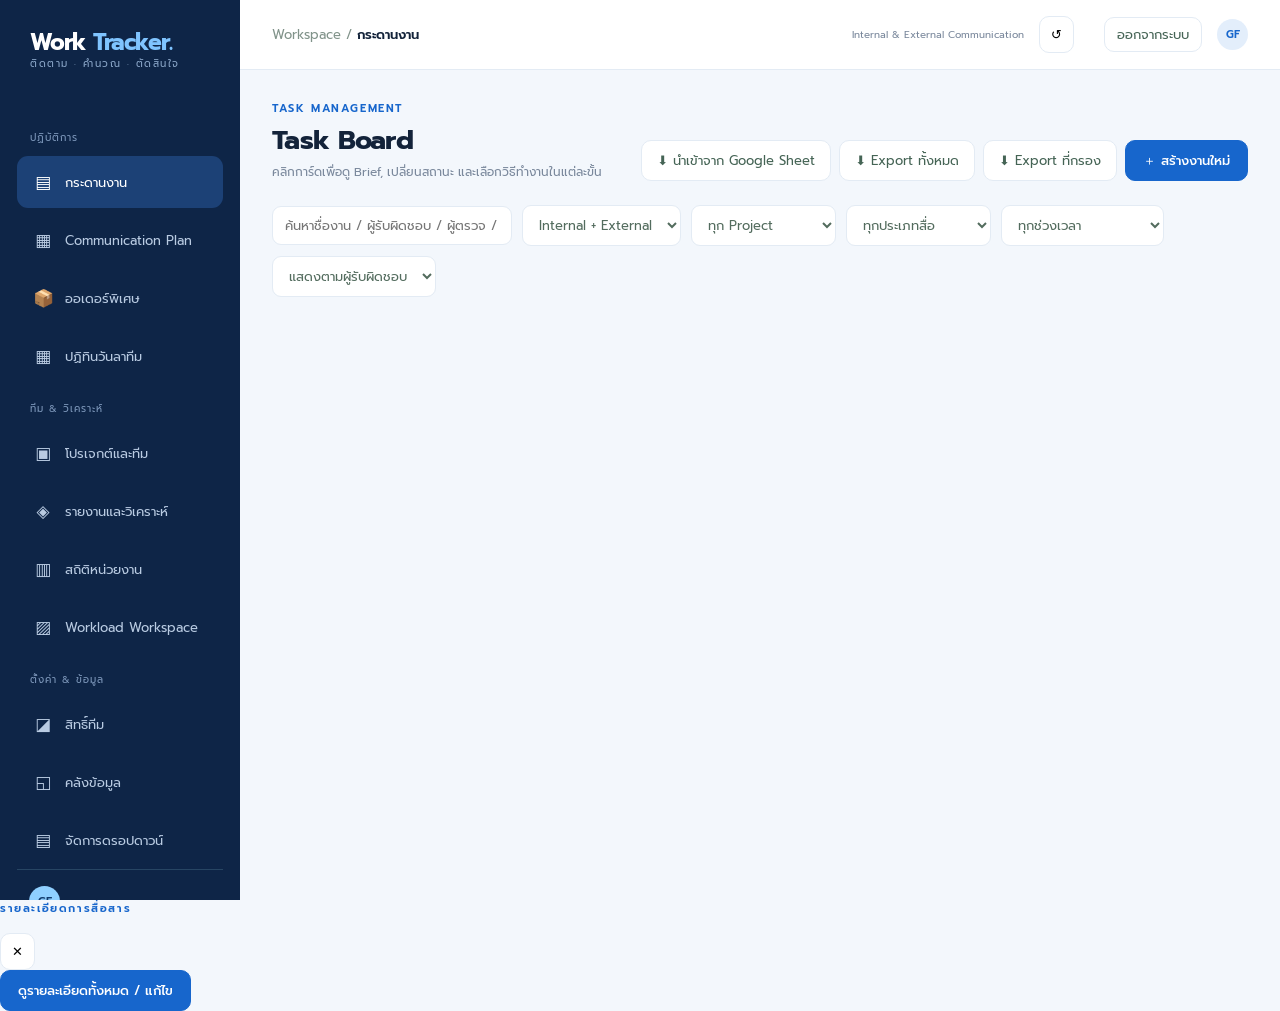
==== commit b3e98a07: "feat(export): add xlsx export (by current filter) to Communication Plan and Special Order Parametriz" ====
--- a/app/index.html
+++ b/app/index.html
@@ -1,3 +1,3 @@
 <!doctype html><html lang="th"><head><meta charset="utf-8"><meta name="viewport" content="width=device-width,initial-scale=1"><title>Work Tracker — ระบบติดตามงานสื่อสาร</title><style>
 @import url('https://fonts.googleapis.com/css2?family=Prompt:wght@300;400;500;600;700&display=swap');:root{--ink:#13233a;--muted:#7a889c;--green:#1766cc;--lime:#c3e1ff;--line:#e3ebf4;--bg:#f3f7fc;--purple:#5566cf;--orange:#db9652}*{box-sizing:border-box}body{margin:0;background:var(--bg);color:var(--ink);font-family:Prompt,system-ui,sans-serif;font-size:13px}button,input,select,textarea{font:inherit}button{cursor:pointer}.app{display:flex;min-height:100vh}.side{width:240px;background:#0e2547;color:#c3d3e8;padding:25px 17px;flex-shrink:0;display:flex;flex-direction:column;position:sticky;top:0;align-self:flex-start;height:100vh;overflow-y:auto}.brand{font-size:23px;font-weight:700;color:white;letter-spacing:-1px;padding:0 13px 31px}.brand span{color:#7fc4ff}.brand small{display:block;font-size:10px;font-weight:400;letter-spacing:1.5px;color:#8aa6c8;margin-top:-4px}.nav{border:0;background:none;color:#b9cbe2;display:flex;gap:12px;align-items:center;width:100%;padding:13px 16px;text-align:left;border-radius:11px;margin:3px 0}.nav[hidden]{display:none}.nav.active,.nav:hover{background:#1c4176;color:white}.nav i{font-style:normal;width:20px;text-align:center;font-size:17px}.navtag{font-size:10px;margin:28px 13px 8px;color:#7d97ba;letter-spacing:1px}.sidebottom{margin-top:auto;padding:16px 12px;border-top:1px solid #274563;font-size:11px;line-height:1.8}.avatar{display:inline-grid;place-items:center;width:31px;height:31px;border-radius:50%;background:#e3eefb;color:var(--green);font-size:11px;font-weight:600}.sidebottom .avatar{background:#8fd0ff;color:#103a6b;margin-right:8px}.main{flex:1;min-width:0}.top{height:70px;display:flex;align-items:center;justify-content:space-between;padding:0 32px;border-bottom:1px solid var(--line);background:white}.crumb{color:#81938a}.crumb strong{color:var(--ink);font-weight:600}.topright{display:flex;gap:15px;align-items:center}.iconbtn{border:1px solid var(--line);background:white;border-radius:10px;padding:8px 11px}.content{padding:30px 32px 60px;max-width:1550px;margin:auto}.page{display:none}.page.active{display:block}.heading{display:flex;align-items:flex-end;justify-content:space-between;gap:15px;margin-bottom:24px}.eyebrow{color:var(--green);font-size:11px;font-weight:600;letter-spacing:1.6px;text-transform:uppercase}.heading h1{font-size:27px;letter-spacing:-.7px;margin:3px 0}.sub{color:var(--muted);font-size:12px}.primary{background:var(--green);border:1px solid var(--green);color:#fff;border-radius:10px;padding:10px 17px;font-weight:500}.primary:hover{background:#0f4fa6}.ghost{background:white;border:1px solid var(--line);color:#456455;border-radius:10px;padding:10px 15px}.row{display:flex;gap:10px;align-items:center;flex-wrap:wrap}.cards{display:grid;grid-template-columns:repeat(4,minmax(0,1fr));gap:15px}.card,.panel{background:white;border:1px solid var(--line);border-radius:15px}.card{padding:19px}.klabel{font-size:11px;color:var(--muted)}.knum{font-size:29px;font-weight:600;letter-spacing:-1px;margin:8px 0 1px}.trend{font-size:11px;color:var(--green)}.grid{display:grid;grid-template-columns:minmax(0,1.6fr) minmax(310px,1fr);gap:17px;margin-top:17px}.panel{padding:21px}.panel h3{font-size:15px;margin:0 0 17px}.statusrow{display:grid;grid-template-columns:132px 1fr 30px;align-items:center;gap:14px;margin:13px 0;font-size:11px}.bar{height:8px;background:#eef3ef;border-radius:10px;overflow:hidden}.bar span{height:100%;display:block;border-radius:10px}.insight{background:#eef4ff;border:1px solid #dbe8fb;border-radius:12px;padding:15px;margin:9px 0;color:#35548c}.insight strong{display:block;font-size:12px;margin-bottom:5px}.insight p{margin:0;color:#5a6b86;font-size:11px;line-height:1.7}.pill{display:inline-block;border-radius:99px;padding:4px 9px;font-size:10px;font-weight:500;white-space:nowrap}.s-todo{background:#eef1ef;color:#617169}.s-progress{background:#e5f3ec;color:#16835c}.s-review{background:#fff0dd;color:#bd7835}.s-revision{background:#ffeae9;color:#be5954}.s-approval{background:#ebe7f7;color:#745fb3}.s-ready{background:#e5ecfa;color:#4778ad}.s-done{background:#e4f5dc;color:#448a35}.s-hold{background:#eeeef1;color:#666}.tablewrap{overflow:auto}.table{width:100%;border-collapse:collapse;white-space:nowrap}.table th{text-align:left;color:#829189;font-weight:400;font-size:10px;padding:13px 10px;border-bottom:1px solid var(--line)}.table td{padding:14px 10px;border-bottom:1px solid #f0f3ef;font-size:11px}.table tr:last-child td{border-bottom:0}.link{color:#14508f;font-weight:600;cursor:pointer}.filter{border:1px solid var(--line);background:white;border-radius:9px;padding:9px 12px;color:#536c5e;min-width:145px}.search{border:1px solid var(--line);background:white;border-radius:9px;padding:9px 12px;width:240px}.board.peopleboard{grid-template-columns:repeat(5,minmax(210px,1fr))}.personhead{display:flex;align-items:center;gap:8px;margin-bottom:12px}.personmetrics{font-size:10px;color:#71877a;line-height:1.8;margin-bottom:12px}.board{display:grid;grid-template-columns:repeat(6,minmax(195px,1fr));gap:12px;overflow-x:auto;padding-bottom:10px}.calday.drag-over{background:#dcebfb;outline:2px dashed var(--green);outline-offset:-3px}.calevent[draggable="true"]{cursor:grab}.column.drag-over{background:#dcebfb;outline:2px dashed var(--green);outline-offset:-3px}.task[draggable="true"]{cursor:grab}.task.dragging{opacity:.45}.column{background:#eef3fa;border-radius:12px;padding:12px;min-height:410px}.colhead{display:flex;justify-content:space-between;font-weight:600;margin:3px 2px 13px}.task{position:relative;background:white;border:1px solid #e8ece8;border-radius:11px;padding:13px;margin:9px 0;cursor:pointer;box-shadow:0 3px 8px #19362906}.task:hover{border-color:#8fb4e0}.task-del{position:absolute;top:7px;right:7px;width:22px;height:22px;line-height:20px;text-align:center;border:1px solid #e8ece8;border-radius:6px;background:#fff;color:#9aa6b2;font-size:11px;cursor:pointer;padding:0;opacity:.5;transition:.15s;z-index:3}.task:hover .task-del{opacity:1}.task-del:hover{background:#fdecea;border-color:#f0b4ab;color:#c0392b}.task .title{font-weight:600;margin:9px 0 13px;line-height:1.5}.task .foot{display:flex;justify-content:space-between;align-items:center;color:var(--muted);font-size:10px}.priority{color:#dc8150;font-size:10px}.projectgrid{display:grid;grid-template-columns:repeat(3,minmax(0,1fr));gap:15px}.project{padding:20px;cursor:pointer}.project:hover{border-color:#85b89d}.progress{height:7px;background:#edf2ed;border-radius:8px;overflow:hidden;margin:17px 0 8px}.progress>span{height:100%;background:var(--green);display:block}.project h3{margin:9px 0;font-size:16px}.muted{color:var(--muted)}.flow{display:grid;grid-template-columns:repeat(4,1fr);gap:10px}.flowstep{padding:15px;border:1px solid var(--line);border-radius:11px;background:#fff;position:relative}.flowstep b{display:block;color:var(--green);font-size:10px}.flowstep strong{font-size:12px}.flowstep small{display:block;color:var(--muted);margin-top:7px}.flowstep.decision{border-color:#f0d4b5;background:#fffaf3}.flowstep.ai{border-color:#e3d9fb;background:#faf8ff}.modalbg{position:fixed;inset:0;background:#0c1d33b0;display:none;align-items:center;justify-content:center;padding:18px;z-index:10}.modalbg.open{display:flex}.modal{background:#fff;border-radius:18px;width:min(760px,100%);max-height:90vh;overflow:auto;padding:25px}.modalhead{display:flex;justify-content:space-between;align-items:start}.modal h2{margin:5px 0 15px;font-size:21px}.detailgrid{display:grid;grid-template-columns:1fr 1fr;gap:12px}.ms{position:relative}.ms .ms-btn{background:#fff url("data:image/svg+xml,<svg xmlns='http://www.w3.org/2000/svg' width='12' height='12' viewBox='0 0 12 12'><path d='M2 4l4 4 4-4' fill='none' stroke='%237a8a81' stroke-width='1.6' stroke-linecap='round' stroke-linejoin='round'/></svg>") no-repeat right 11px center;padding-right:28px}.field label{display:block;color:#7a8a81;font-size:10px;margin:6px 0}.field input,.field select,.field textarea{width:100%;padding:10px;border:1px solid #dde6f1;border-radius:9px;background:#fff;color:#1c3350}.field textarea{min-height:82px;resize:vertical}.field.wide{grid-column:1/-1}#boardCalendarPanel[hidden]{display:none}.board[hidden]{display:none}#boardCalendarPanel .calday{min-height:125px}#boardCalendarPanel .calevent span{white-space:normal;display:-webkit-box;-webkit-line-clamp:2;-webkit-box-orient:vertical}#boardCalendarPanel .calevent em{font-style:normal;font-size:9px;opacity:.8;display:block;margin-top:2px}.calendarhead{display:flex;align-items:center;justify-content:space-between;gap:12px;margin-bottom:15px}.calendarhead h3{margin:0}.calnav{display:flex;align-items:center;gap:7px}.calnav button{border:1px solid var(--line);background:white;border-radius:8px;padding:5px 10px;color:var(--ink)}.calendargrid{display:grid;grid-template-columns:repeat(7,minmax(0,1fr));border-top:1px solid var(--line);border-left:1px solid var(--line)}.calweekday{padding:9px 4px;text-align:center;color:var(--muted);background:#f8faf8;font-size:10px;border-right:1px solid var(--line);border-bottom:1px solid var(--line)}.calday{min-height:105px;padding:7px;border-right:1px solid var(--line);border-bottom:1px solid var(--line);min-width:0}.calday.other{background:#fafbfa;color:#afb9b0}.calday.today .calnum{background:var(--green);color:#fff}.calnum{display:inline-grid;place-items:center;width:23px;height:23px;border-radius:50%;font-size:11px;margin-bottom:5px}.calevent{display:block;width:100%;border:0;border-left:3px solid var(--green);background:#e6f0fe;color:#1a4f8f;text-align:left;padding:5px 6px;margin:4px 0;border-radius:4px;font-size:9px;line-height:1.35;overflow:hidden;cursor:pointer}.calevent.external{background:#f1ebf9;border-color:#8472ba;color:#5f4b91}.calevent b,.calevent span{display:block;overflow:hidden;text-overflow:ellipsis;white-space:nowrap}.callegend{font-size:10px;color:var(--muted);margin-top:10px}@media(max-width:700px){.calday{min-height:74px;padding:3px}.calevent{padding:3px;font-size:8px}.calevent b{display:none}.calnum{width:20px;height:20px}.calweekday{font-size:9px}}.switch{position:relative;display:inline-block;width:48px;height:27px;flex:none}.switch input{opacity:0;width:0;height:0}.slider{position:absolute;inset:0;background:#c3d1e0;border-radius:30px;transition:.2s}.slider:before{content:"";position:absolute;left:3px;top:3px;width:21px;height:21px;background:white;border-radius:50%;transition:.2s}.switch input:checked+.slider{background:var(--green)}.switch input:checked+.slider:before{transform:translateX(21px)}.creative-panel{margin-top:14px;border-top:1px solid #e3eae3;padding-top:14px}.creative-panel textarea{width:100%;min-height:105px;resize:vertical;border:1px solid #d8e3f0;border-radius:9px;padding:11px;background:white}.modebox{background:#f3f7fc;padding:15px;border-radius:12px;margin-top:16px}.modebox h3{margin:0 0 10px;font-size:13px}.modes{display:grid;grid-template-columns:repeat(2,1fr);gap:9px}.mode{display:flex;align-items:center;justify-content:space-between;gap:8px;font-size:11px}.mode select{max-width:160px;width:100%;padding:7px;border:1px solid #d8e3f0;border-radius:8px;background:white}.note{background:#fff8ed;padding:12px;border-radius:9px;color:#93663c;font-size:10px;margin-top:12px}.toast{position:fixed;bottom:24px;right:25px;background:#103a6b;color:white;padding:11px 17px;border-radius:11px;opacity:0;pointer-events:none;transition:.2s;z-index:20}.toast.show{opacity:1}.empty{padding:30px;color:#85938c;text-align:center}.tiny{font-size:10px}.sectiongap{margin-top:18px}@media(max-width:1100px){.cards{grid-template-columns:repeat(2,1fr)}.projectgrid{grid-template-columns:repeat(2,1fr)}.grid{grid-template-columns:1fr}.flow{grid-template-columns:repeat(2,1fr)}}@media(max-width:700px){.app{display:block}.side{width:100%;padding:11px;display:block}.brand{padding:4px 10px 8px}.sidebottom,.navtag{display:none}.nav{width:auto;display:inline-flex;padding:8px;font-size:11px}.nav i{display:none}.top{padding:0 17px;height:51px}.content{padding:20px 16px}.cards,.projectgrid,.flow,.detailgrid,.modes{grid-template-columns:1fr 1fr}.heading{align-items:start}.heading h1{font-size:22px}.search{width:100%}.detailgrid,.modes{grid-template-columns:1fr}}
-</style><style>.perf-tabs{display:flex;gap:8px;flex-wrap:wrap;margin:18px 0}.perf-tab{border:1px solid #d5e2f2;background:white;color:#395f8f;border-radius:10px;padding:11px 16px;font-weight:600}.perf-tab.active{background:var(--green);border-color:var(--green);color:white}.perf-panel[hidden]{display:none}.perf-bars{margin:16px 0}.perf-bar-row{display:grid;grid-template-columns:155px minmax(0,1fr) 74px;align-items:center;gap:10px;margin:10px 0;font-size:11px}.perf-bar-row .bar{height:11px}.metric-detail{font-size:10px;color:var(--muted)}.comm-alert{padding:11px 13px;background:#fff6e9;border-left:3px solid #d8914b;border-radius:7px;margin:8px 0;font-size:11px;line-height:1.6}.comm-takeaway{padding:11px 13px;background:#eef4fc;border-left:3px solid var(--green);border-radius:7px;margin:8px 0;font-size:11px;line-height:1.65}.comm-log-entry{border-bottom:1px solid var(--line);padding:10px 0;font-size:11px;line-height:1.6}.comm-log-entry:last-child{border-bottom:0}.comm-form .field{margin-bottom:2px}.comm-form .field input,.comm-form .field select{width:100%}.comm-form{grid-template-columns:repeat(2,minmax(0,1fr))}@media(max-width:700px){.comm-form{grid-template-columns:1fr}}.perf-tabs,#perfDescRow,#commStats,.perf-panel,.panel:has(#commAlerts),.panel:has(#commRows),.panel:has(#commNotifications),#perfNextStep{display:none}</style><link rel="stylesheet" id="calRedesign" href="/assets/css/calRedesign.css?v=e9c812507c"><link rel="stylesheet" id="projEditCss" href="/assets/css/projEditCss.css?v=e9c812507c"><link rel="stylesheet" id="wlCss" href="/assets/css/wlCss.css?v=e9c812507c"><link rel="stylesheet" id="tmCss" href="/assets/css/tmCss.css?v=e9c812507c"><link rel="stylesheet" id="mxCss" href="/assets/css/mxCss.css?v=e9c812507c"><link rel="stylesheet" id="cpCss" href="/assets/css/cpCss.css?v=e9c812507c"><link rel="stylesheet" id="cpWzCss" href="/assets/css/cpWzCss.css?v=e9c812507c"><link rel="stylesheet" id="lvCss" href="/assets/css/lvCss.css?v=e9c812507c"><link rel="stylesheet" id="cmCss" href="/assets/css/cmCss.css?v=e9c812507c"><link rel="stylesheet" id="wcapCss" href="/assets/css/wcapCss.css?v=e9c812507c"><link rel="stylesheet" id="soCss" href="/assets/css/soCss.css?v=e9c812507c"></head><body><div class="app"><aside class="side"><div class="brand">Work<span> Tracker.</span><small>ติดตาม · คำนวณ · ตัดสินใจ</small></div><div class="navtag">ปฏิบัติการ</div><button class="nav" data-page="dashboard" hidden><i>▦</i> ภาพรวมงาน</button><button class="nav active" data-page="board"><i>▤</i> กระดานงาน</button><button class="nav" data-page="commplan"><i>▦</i> Communication Plan</button><button class="nav" data-page="specialorder"><i>📦</i> ออเดอร์พิเศษ</button><button class="nav" data-page="teamleave"><i>▦</i> ปฏิทินวันลาทีม</button><div class="navtag" style="margin-top:16px">ทีม &amp; วิเคราะห์</div><button class="nav" data-page="projects"><i>▣</i> โปรเจกต์และทีม</button><button class="nav" data-page="automation"><i>◈</i> รายงานและวิเคราะห์</button><button class="nav" data-page="deptstats"><i>▥</i> สถิติหน่วยงาน</button><button class="nav" data-page="workload"><i>▨</i> Workload Workspace</button><div class="navtag" style="margin-top:16px">ตั้งค่า &amp; ข้อมูล</div><button class="nav" data-page="permissions"><i>◪</i> สิทธิ์ทีม</button><button class="nav" data-page="library"><i>◱</i> คลังข้อมูล</button><button class="nav" data-page="masterdata"><i>▤</i> จัดการดรอปดาวน์</button><div class="sidebottom"><span class="avatar" id="wtSideAvatar">GF</span> <span id="wtSideUser">—</span><br><span id="wtSideMode" style="color:#8aa6c8">Preview mode · ข้อมูลตัวอย่าง</span></div></aside><main class="main"><header class="top"><div class="crumb">Workspace / <strong id="crumb">กระดานงาน</strong></div><div class="topright"><span class="muted tiny">Internal & External Communication</span><button class="iconbtn" id="reset" title="คืนค่าข้อมูลตัวอย่าง">↺</button><span class="muted tiny" id="wtUserChip"></span><button class="ghost" id="wtLogout" style="padding:7px 12px">ออกจากระบบ</button><span class="avatar" id="wtAvatar">GF</span></div></header><div class="content"><section class="page" id="dashboard"><div class="heading"><div><div class="eyebrow">MANAGER OVERVIEW</div><h1>ภาพรวมการสื่อสาร</h1><div class="sub">ติดตามงาน ทีม และการตัดสินใจในที่เดียว</div></div><div class="row"><select class="filter" id="personFilter"><option value="">ทุกคนในทีม</option></select><button class="primary newtask">＋ สร้างงานใหม่</button></div></div><style>.wt-twocol{display:grid;grid-template-columns:1fr 1fr;gap:17px;margin-top:17px}@media(max-width:760px){.wt-twocol{grid-template-columns:1fr}}#dashTopGrid{grid-template-columns:1fr}</style><div class="cards" id="stats"></div><div class="wt-twocol" id="dashTopGrid"><div class="panel" id="dashInsights" hidden><h3>สรุปข้อมูลเพื่อการตัดสินใจ <span class="pill s-todo">จากข้อมูลตัวอย่าง</span></h3><div id="insights"></div><div class="tiny muted">คำนวณจากสถานะและภาระงานใน Preview</div></div><div class="panel"><h3>Workload ทีม · คะแนนงานที่เปิดอยู่</h3><div id="workload"></div><div class="tiny muted sectiongap">คะแนนตามประเภทงาน: Copy 1 · Infographic 2 · Presentation 2 · Video 4 · Event 5; Capacity ตัวอย่าง 12 คะแนน/คน</div></div></div><div class="panel sectiongap" id="dashCalPanel"><div class="calendarhead"><div><h3>ปฏิทินการออกงาน</h3><div class="tiny muted">แสดงวันที่ออกงานตามแผน · คลิกรายการเพื่อดู Task</div></div><div class="row" style="gap:8px;align-items:center;flex-wrap:wrap;margin-right:8px"><select class="filter" id="calComm" style="padding:6px 8px"><option value="">ทุกช่องทาง</option><option value="Internal">Internal · ภายใน</option><option value="External">External · ลูกค้า</option></select><select class="filter" id="calBasis" style="padding:6px 8px"><option value="publish">วันออกงาน</option><option value="due">วันกำหนดส่งงาน</option></select></div><div class="calnav"><button type="button" id="calPrev" aria-label="เดือนก่อนหน้า">‹</button><strong id="calMonth"></strong><button type="button" id="calNext" aria-label="เดือนถัดไป">›</button><button type="button" id="calToday">วันนี้</button></div></div><div class="calendargrid" id="calendar"></div><div class="callegend">● สีเขียว Internal &nbsp;&nbsp; ● สีม่วง External · วันออกงานแยกจากกำหนดส่งงาน</div></div><div class="panel sectiongap"><div class="row" style="justify-content:space-between;align-items:center;flex-wrap:wrap;gap:10px"><h3 id="personTableHeading" style="margin:0">ภาพรวมรายชื่อผู้รับผิดชอบ</h3><div class="row" style="gap:8px;align-items:center;flex-wrap:wrap"><button class="ghost dtp-view primary" type="button" data-dtpview="overview" style="padding:6px 12px">ภาพรวม</button><button class="ghost dtp-view" type="button" data-dtpview="media" style="padding:6px 12px">ตามประเภทสื่อ</button><span class="tiny muted" style="margin-left:6px">ช่วง:</span><select class="filter" id="dtpGran" style="padding:6px 8px;min-width:0"><option value="all">ทั้งหมด</option><option value="day">รายวัน</option><option value="month">รายเดือน</option><option value="year">รายปี</option><option value="custom">กำหนดเอง (ช่วงวันที่)</option></select><input type="date" id="dtpDate" class="filter" style="padding:6px 8px;min-width:0" hidden><input type="date" id="dtpStart" class="filter" title="วันที่เริ่มต้น" style="padding:6px 8px;min-width:0" hidden><span class="tiny muted" id="dtpDash" hidden>ถึง</span><input type="date" id="dtpEnd" class="filter" title="วันที่สิ้นสุด" style="padding:6px 8px;min-width:0" hidden></div></div><div class="tiny muted" id="dtpMeta" style="margin:6px 0 10px"></div><div class="row" id="dtpMatrixCtl" style="gap:8px;margin:0 0 10px;flex-wrap:wrap" hidden><span class="tiny muted">รายคน:</span><div class="ms" id="dtpMemberWrap" style="position:relative"><button type="button" class="filter ms-btn" id="dtpMemberBtn" style="padding:6px 8px;min-width:0;cursor:pointer">ทุกคน ▾</button><div class="ms-pop" id="dtpMemberPop" hidden></div></div><span class="tiny muted">แสดง:</span><button class="ghost dtp-orient primary" type="button" data-or="h" style="padding:6px 12px">แนวนอน</button><button class="ghost dtp-orient" type="button" data-or="v" style="padding:6px 12px">แนวตั้ง</button></div><div class="tablewrap"><table class="table" id="dashTPtable"></table></div></div><div class="grid"><div class="panel"><div class="row" style="justify-content:space-between;align-items:center;flex-wrap:wrap;gap:8px"><h3 id="statusHeading" style="margin:0">สถานะงานทั้งหมด</h3><div class="row" style="gap:6px;flex-wrap:wrap"><button class="ghost status-range" data-range="all" style="padding:6px 12px">ทั้งหมด</button><button class="ghost status-range" data-range="day" style="padding:6px 12px">วัน</button><button class="ghost status-range" data-range="week" style="padding:6px 12px">สัปดาห์</button><button class="ghost status-range" data-range="month" style="padding:6px 12px">เดือน</button><button class="ghost status-range" data-range="year" style="padding:6px 12px">ปี</button></div></div><div id="statusRangeNote" class="tiny muted" style="margin:6px 0 2px"></div><div class="row" style="gap:6px;margin:2px 0 8px;align-items:center;flex-wrap:wrap"><span class="tiny muted">นับตาม:</span><button class="ghost status-field" data-field="publish" style="padding:5px 11px">วันออกงาน (Workload)</button><button class="ghost status-field" data-field="due" style="padding:5px 11px">กำหนดส่ง (Performance)</button></div><div id="statusChart"></div></div><div class="panel"><h3>งานที่ต้องจับตา</h3><div class="tablewrap"><table class="table"><thead><tr><th>งาน</th><th>ผู้รับผิดชอบ</th><th>กำหนดส่ง</th><th>สถานะ</th></tr></thead><tbody id="attention"></tbody></table></div></div></div></section><section class="page active" id="board"><div class="heading"><div><div class="eyebrow">TASK MANAGEMENT</div><h1>Task Board</h1><div class="sub">คลิกการ์ดเพื่อดู Brief, เปลี่ยนสถานะ และเลือกวิธีทำงานในแต่ละขั้น</div></div><div class="row" style="gap:8px"><button class="ghost wt-import-btn">⬇ นำเข้าจาก Google Sheet</button><button class="ghost" id="wtExportXlsx" title="Export งานทั้งหมดเป็นไฟล์ Excel (.xlsx)">⬇ Export ทั้งหมด</button><button class="ghost" id="wtExportXlsxFiltered" title="Export เฉพาะงานที่กรอง/ค้นหาอยู่ตอนนี้เป็น .xlsx">⬇ Export ที่กรอง</button><button class="primary newtask">＋ สร้างงานใหม่</button></div></div><div class="row" style="margin-bottom:18px"><input class="search" id="query" placeholder="ค้นหาชื่องาน / ผู้รับผิดชอบ / ผู้ตรวจ / ผู้อนุมัติ"><select class="filter" id="typeFilter"><option value="">Internal + External</option><option>Internal</option><option>External</option></select><select class="filter" id="projectFilter"><option value="">ทุก Project</option></select><select class="filter" id="kindFilter"><option value="">ทุกประเภทสื่อ</option></select><select class="filter" id="boardRangeGran"><option value="all">ทุกช่วงเวลา</option><option value="day">รายวัน</option><option value="month">รายเดือน</option><option value="year">รายปี</option><option value="custom">กำหนดเอง (ช่วงวันที่)</option></select><select class="filter" id="boardRangeVal" hidden></select><input type="date" class="filter" id="boardRangeDate" hidden><input type="date" class="filter" id="boardRangeStart" hidden><span id="boardRangeDash" hidden style="align-self:center;color:#64748b">ถึง</span><input type="date" class="filter" id="boardRangeEnd" hidden><select class="filter" id="boardGrouping"><option value="calendar">ปฏิทินวันออกงาน</option><option value="person" selected>แสดงตามผู้รับผิดชอบ</option><option value="status">แสดงตามสถานะ</option></select></div><div class="tiny muted" id="boardHint" style="margin:-7px 0 15px"></div><div id="taskTrashBar" style="margin:0 0 12px"></div><div class="panel" id="boardCalendarPanel" hidden><div class="calendarhead"><div><h3>ปฏิทินวันส่งออกงาน</h3><div class="tiny muted" id="boardCalendarSummary">ดูงานที่ต้องส่งออกในแต่ละวัน</div></div><div class="row" style="gap:8px;align-items:center;flex-wrap:wrap;margin-right:8px"><select class="filter" id="bcalComm" style="padding:6px 8px"><option value="">ทุกช่องทาง</option><option value="Internal">Internal · ภายใน</option><option value="External">External · ลูกค้า</option></select><select class="filter" id="bcalBasis" style="padding:6px 8px"><option value="publish">วันออกงาน</option><option value="due">วันกำหนดส่งงาน</option></select></div><div class="calnav"><button type="button" id="boardCalPrev" aria-label="เดือนก่อนหน้า">‹</button><strong id="boardCalMonth"></strong><button type="button" id="boardCalNext" aria-label="เดือนถัดไป">›</button><button type="button" id="boardCalToday">วันนี้</button></div></div><div class="calendargrid" id="boardCalendar"></div><div class="callegend">แต่ละรายการแสดง Project · ชื่องาน · ผู้รับผิดชอบ &nbsp;|&nbsp; สีเขียว Internal · สีม่วง External</div></div><div class="board" id="kanban"></div></section><section class="page" id="projects"><div class="heading"><div><div class="eyebrow">WORKSPACE</div><h1>Projects & Teams</h1><div class="sub">ภาพรวมรายโปรเจกต์และงานภายในแต่ละทีม</div></div><div class="row" style="gap:8px"><button class="ghost wt-import-btn">⬇ นำเข้าจาก Google Sheet</button><button class="primary" id="newProjTeam">＋ สร้าง Projects & Teams</button></div></div><div class="row" style="gap:8px;margin-bottom:16px"><span class="tiny muted">คัดกรองตามประเภท:</span><button class="ghost proj-filter" data-comm="">ทั้งหมด</button><button class="ghost proj-filter" data-comm="Internal">Internal · ภายใน</button><button class="ghost proj-filter" data-comm="External">External · ลูกค้า</button></div><div id="projArchivedBar" style="margin:0 0 12px"></div><div class="projectgrid" id="projectCards"></div><div class="panel sectiongap"><div class="row" style="justify-content:space-between;align-items:center;flex-wrap:wrap;gap:10px"><h3 style="margin:0">Team Performance · ข้อมูลสาธิต</h3><div class="row" style="gap:8px;align-items:center;flex-wrap:wrap"><button class="ghost tp-view" type="button" data-tpview="overview" style="padding:6px 12px">ภาพรวม</button><button class="ghost tp-view primary" type="button" data-tpview="media" style="padding:6px 12px">ตามประเภทสื่อ</button><span class="tiny muted" style="margin-left:6px">ช่วง:</span><select class="filter" id="tpGran" style="padding:6px 8px;min-width:0"><option value="all">ทั้งหมด</option><option value="day">รายวัน</option><option value="month">รายเดือน</option><option value="year">รายปี</option><option value="custom">กำหนดเอง (ช่วงวันที่)</option></select><input type="date" id="tpDate" class="filter" style="padding:6px 8px;min-width:0" hidden><input type="date" id="tpStart" class="filter" title="วันที่เริ่มต้น" style="padding:6px 8px;min-width:0" hidden><span class="tiny muted" id="tpDash" hidden>ถึง</span><input type="date" id="tpEnd" class="filter" title="วันที่สิ้นสุด" style="padding:6px 8px;min-width:0" hidden></div></div><div class="tiny muted" id="tpMeta" style="margin:6px 0 10px"></div><div class="row" id="tpMatrixCtl" style="gap:8px;margin:0 0 10px;flex-wrap:wrap" hidden><span class="tiny muted">รายคน:</span><div class="ms" id="tpMemberWrap" style="position:relative"><button type="button" class="filter ms-btn" id="tpMemberBtn" style="padding:6px 8px;min-width:0;cursor:pointer">ทุกคน ▾</button><div class="ms-pop" id="tpMemberPop" hidden></div></div><span class="tiny muted">แสดง:</span><button class="ghost tp-orient primary" type="button" data-or="h" style="padding:6px 12px">แนวนอน</button><button class="ghost tp-orient" type="button" data-or="v" style="padding:6px 12px">แนวตั้ง</button></div><div class="tablewrap"><table class="table" id="teamPerfTable"></table></div></div></section><section class="page" id="workflow"><div class="heading"><div><div class="eyebrow">HUMAN-IN-THE-LOOP</div><h1>Workflow & Creative Assistant</h1><div class="sub">เปิดตัวช่วยคิด Creative ใน Task ได้ตามต้องการ โดยคนตรวจและยืนยันผลงาน</div></div></div><div class="flow"><div class="flowstep"><b>01 · MANAGER</b><strong>Create Project / Task</strong><small>กำหนดโจทย์และวันส่งงาน</small></div><div class="flowstep"><b>02 · MANAGER</b><strong>Prepare Brief</strong><small>กำหนดวัตถุประสงค์และข้อมูลที่ต้องสื่อสาร</small></div><div class="flowstep decision"><b>03 · HUMAN DECISION</b><strong>Assign & Confirm</strong><small>Manager เลือกและปรับผู้รับผิดชอบ</small></div><div class="flowstep ai"><b>04 · OPTIONAL AI</b><strong>Creative Concept</strong><small>เปิด Toggle เพื่อใช้ตัวช่วยคิด · Creator เลือกและปรับ</small></div><div class="flowstep"><b>05 · CREATOR</b><strong>Produce & Submit</strong><small>ผลิตงานและส่ง Draft</small></div><div class="flowstep decision"><b>06 · HUMAN DECISION</b><strong>Check / Revise</strong><small>Checker ส่งแก้ไขหรือส่งอนุมัติ</small></div><div class="flowstep decision"><b>07 · HUMAN DECISION</b><strong>Approve & Deliver</strong><small>ผู้อนุมัติยืนยันก่อนเผยแพร่</small></div><div class="flowstep"><b>08 · MANAGER</b><strong>Dashboard & Decision</strong><small>ดูผลการทำงานและปรับแผนทีม</small></div></div><div class="grid"><div class="panel"><h3>Creative Assistant ใน Task</h3><p>เปิดสวิตช์เมื่อต้องการตัวช่วยคิดแนวทาง Creative และปิดได้เมื่อคนต้องการคิดเองทั้งหมด</p><p class="tiny muted">Concept ที่ได้เป็นร่างให้ Creator แก้ไขและยืนยันก่อนนำไปผลิตงาน</p><div class="note">การมอบหมาย ตรวจงาน และอนุมัติยังเป็นการตัดสินใจของคน</div></div><div class="panel"><h3>ตัวอย่าง Automation Rules</h3><div class="tiny" style="line-height:2.4">สร้าง Task → มีผู้รับผิดชอบ → แจ้งเตือนผู้รับงาน<br>ส่ง Draft → มี ผู้ตรวจงาน → แจ้งให้ตรวจ<br>ผู้ตรวจขอแก้ → เปลี่ยนเป็นแก้ไขงาน → แจ้งผู้ผลิตงาน<br>ครบกำหนดส่ง → งานยังไม่เสร็จ → แสดงเกินกำหนด<br>อนุมัติ → บันทึกวันที่เสร็จสิ้น → อัปเดต Dashboard</div><div class="tiny muted sectiongap">Preview นี้จำลองกฎและการแสดงผล ยังไม่เชื่อม Teams, LINE, Drive หรือระบบ AI</div></div></div></section><section class="page" id="automation"><div class="heading"><div><div class="eyebrow">COMMUNICATION AUTOMATION · PREVIEW</div><h1>Automation & Insights</h1><div class="sub">ติดตาม Performance ทีม · ผลการอ่านตามช่องทาง · จำนวนสื่อที่ออกในแต่ละวัน</div></div><button class="ghost" id="cmReportBtn" style="margin-right:8px">📋 สรุปรายงาน (Communication Manager)</button><button class="primary" id="commNew">＋ เพิ่มข้อมูลสื่อสาร</button></div><div class="note" style="margin:0 0 17px">จำนวนผู้อ่าน เวลาอ่าน และจำนวนกลุ่มเป้าหมายในหน้านี้เป็นข้อมูลตัวอย่างที่กรอกเพื่อทดลองระบบ ยังไม่ได้เชื่อมข้อมูลการอ่านจากช่องทางจริง</div><div class="panel" style="margin:0 0 17px"><div class="row" style="justify-content:space-between;align-items:flex-start;flex-wrap:wrap;gap:10px"><div><h3 style="margin:0">สรุปจากงานจริง (Task) · อัปเดตอัตโนมัติ</h3><div class="tiny muted">ดึงจากงานในระบบโดยตรง แยกตาม Internal / External · ต่างจากตัวเลขผู้อ่านด้านล่างที่เป็นข้อมูลตัวอย่าง</div></div><div class="row" style="gap:8px;align-items:center"><div class="wc-msel filter" id="atMonth" tabindex="0"><span id="atMonthLbl">ทุกเดือน</span><span class="wc-msel-car">▾</span><div class="wc-msel-pop" id="atMonthPop" hidden></div></div><button class="ghost auto-comm" data-comm="">ทั้งหมด</button><button class="ghost auto-comm" data-comm="Internal">Internal · ภายใน</button><button class="ghost auto-comm" data-comm="External">External · ลูกค้า</button></div></div><div class="cards" id="autoTaskStats" style="margin:15px 0"></div><div class="grid"><div class="panel"><h3>ประเภทสื่อ (จาก Task)</h3><div id="autoByKind"></div></div><div class="panel"><h3>ช่องทาง (จาก Task)</h3><div id="autoByChannel"></div></div></div></div><div class="perf-tabs" role="tablist" aria-label="มุมมอง Performance" style="display:none"><button class="perf-tab active" type="button" data-perf-tab="team" role="tab" aria-selected="true">Performance ทีม</button><button class="perf-tab" type="button" data-perf-tab="channel" role="tab" aria-selected="false">Performance ช่องทางการสื่อสาร</button><button class="perf-tab" type="button" data-perf-tab="media" role="tab" aria-selected="false">Performance ตามประเภทสื่อ</button></div><div class="row" id="perfDescRow" style="justify-content:space-between;align-items:flex-start"><div class="tiny muted" id="perfDescription"></div><button class="ghost" type="button" id="scoreDetails">⚙ รายละเอียดเกณฑ์คะแนน · ปรับแก้ได้</button></div><div class="cards sectiongap" id="commStats"></div><div class="panel sectiongap perf-panel" data-perf-panel="team"><div class="row" style="justify-content:space-between;align-items:center;gap:10px;flex-wrap:wrap"><h3 style="margin:0">Performance ตามผู้รับผิดชอบ</h3><button class="ghost" type="button" id="wlWeightBtn">⚙ ตั้งค่าน้ำหนัก Workload</button></div><div class="tiny muted" id="wlFormula" style="margin:6px 0 12px"></div><div class="tablewrap"><table class="table"><thead><tr><th>Owner</th><th>บันทึก</th><th>Infographic</th><th>VDO</th><th>รายการทั้งหมด</th><th>กำลังรับผิดชอบ</th><th>เกิน Follow-Up</th><th id="commCapacityHead">ภาระงาน / 12</th></tr></thead><tbody id="commOwners"></tbody></table></div><div id="commOwnerBars" class="perf-bars"></div><h3 class="sectiongap">ตารางคะแนน · ทีม</h3><div class="tablewrap"><table class="table"><thead><tr><th>Owner</th><th id="teamFollowHead">Follow-Up 40%</th><th id="teamDoneHead">เสร็จสิ้น 30%</th><th id="teamLoadHead">ภาระงาน 30%</th><th>คะแนนรวม / 100</th></tr></thead><tbody id="commTeamScore"></tbody></table></div><div class="tiny muted sectiongap" id="teamFormula">เกณฑ์ตัวอย่าง: Follow-Up = งานเปิดที่ยังไม่เลยกำหนด ÷ งานเปิด · เสร็จสิ้น = งานเสร็จ ÷ งานทั้งหมด · ภาระงาน = 100% เมื่อไม่เกิน 12 คะแนน และลดลงเมื่อเกิน</div><div class="tiny muted sectiongap" id="teamCapacityNote">ภาระงานคำนวณจากคะแนนความซับซ้อนของรายการที่ยังไม่เสร็จ · 12 คะแนนเป็นเกณฑ์ตัวอย่าง</div></div><div class="panel sectiongap perf-panel" data-perf-panel="channel" hidden><div class="row" style="justify-content:space-between;align-items:flex-start;gap:10px;flex-wrap:wrap"><div><h3 style="margin:0">ข้อมูลจริงจาก Google Sheet · Internal</h3><div class="tiny muted">Mapping ข้อมูลประกาศ/การอ่านตามรูปแบบชีต (หัวคอลัมน์ตรงตามชีต)</div></div><button class="primary" id="intMapBtn">⬇ Mapping ข้อมูล Internal</button></div><div id="intMapResult" style="margin-top:14px"></div><hr style="border:0;border-top:1px solid var(--line);margin:20px 0"><h3>ผลการสื่อสารตามช่องทาง</h3><div class="tablewrap"><table class="table"><thead><tr><th>ช่องทาง</th><th>จำนวนสื่อ</th><th>ผู้อ่าน / กลุ่มเป้าหมาย</th><th>อัตราอ่าน</th><th>เวลาอ่านเฉลี่ย</th></tr></thead><tbody id="commChannels"></tbody></table></div><div id="commChannelBars" class="perf-bars"></div><h3 class="sectiongap">ตารางคะแนน · ช่องทาง</h3><div class="tablewrap"><table class="table"><thead><tr><th>ช่องทาง</th><th id="channelReadHead">อัตราการอ่าน 70%</th><th id="channelDurationHead">เวลาอ่าน 30%</th><th>คะแนนรวม / 100</th></tr></thead><tbody id="commChannelScore"></tbody></table></div><div class="tiny muted sectiongap" id="channelFormula">เกณฑ์ตัวอย่าง: เวลาอ่าน 30 วินาทีขึ้นไป = 100 คะแนนในส่วนนี้ · เปรียบเทียบเวลาอ่านระหว่างช่องทางอย่างระวังเมื่อความยาวสื่อต่างกัน</div></div><div class="panel sectiongap perf-panel" data-perf-panel="media" hidden><h3>ประเภทสื่อที่ออกในแต่ละวัน</h3><div class="tablewrap"><table class="table"><thead><tr><th>วันที่ออก</th><th>รูปแบบสื่อ</th><th>จำนวน</th><th>หัวข้อสื่อสาร</th></tr></thead><tbody id="commDaily"></tbody></table></div><div id="commFormatBars" class="perf-bars"></div><h3 class="sectiongap">ตารางคะแนน · ประเภทสื่อ</h3><div class="tablewrap"><table class="table"><thead><tr><th>ประเภท</th><th>จำนวนที่ออก</th><th>เฉลี่ยต่อวัน</th><th id="mediaSpreadHead">การกระจายสื่อ 50%</th><th id="mediaReadHead">อัตราการอ่าน 50%</th><th>คะแนนรวม / 100</th></tr></thead><tbody id="commMediaScore"></tbody></table></div><div class="tiny muted sectiongap" id="mediaFormula">เกณฑ์ตัวอย่าง: การกระจายสื่อ = สัดส่วนวันที่สื่อประเภทนั้นออกไม่เกิน 2 ชิ้น · ตัวเลขจำนวนแสดงควบคู่ ไม่ให้คะแนนจากปริมาณอย่างเดียว</div></div><div class="grid"><div class="panel"><h3>⚑ Alert · ข้อมูลที่ควรตรวจสอบ</h3><div id="commAlerts"></div><h3 class="sectiongap">Key Takeaway → Next Step</h3><div id="commTakeaways"></div></div></div><div class="panel sectiongap"><div class="row" style="justify-content:space-between"><h3 style="margin:0">รายการสื่อสารและรายงาน</h3><span class="tiny muted">Lead ID เป็นรหัสรายการสื่อที่ไม่ซ้ำ · คลิกแถวเพื่อแก้ไข</span></div><div class="tablewrap"><table class="table"><thead><tr><th>Lead ID</th><th>หัวข้อสื่อสาร</th><th>Owner</th><th>สถานะ</th><th>วันออก / เวลา</th><th>ช่องทาง</th><th>รูปแบบ</th><th>Version</th></tr></thead><tbody id="commRows"></tbody></table></div></div><div class="grid"><div class="panel"><h3>การแจ้งเตือนล่าสุด</h3><div id="commNotifications"></div><h3 class="sectiongap">ประวัติการแก้ไข · Version Log</h3><div id="commLog"></div></div><div class="panel" id="perfNextStep"><h3>Trigger → Condition → Action</h3><div class="tiny" style="line-height:2.2">สร้าง Lead ID ใหม่ → ไม่พบรายการเดิม → สร้างรายงาน Version 1<br>แก้ Lead ID เดิม → ค่าข้อมูลเปลี่ยน → อัปเดตและแจ้งเตือน พร้อม Log<br>เกิน Follow-Up Date → งานยังไม่เสร็จ → Alert ผู้รับผิดชอบ<br>อัตราอ่านต่ำ / งานหนาแน่น / ภาระงานสูง → Highlight และแนะนำ Next Step</div><div class="note">Login ยังไม่มีใน Data ที่ให้มา · ระบบจริงควรเพิ่ม User ID, Login Email/SSO ID, Role, Created By และ Updated By</div></div></div></section><section class="page" id="permissions"><div class="heading"><div><div class="eyebrow">ACCESS CONTROL</div><h1>สิทธิ์ทีม</h1><div class="sub">รายชื่อผู้มีสิทธิ์เข้าระบบ นำเข้าจาก Google Sheet · ใช้เทียบสิทธิ์ตอนเข้าสู่ระบบ</div></div><div class="row" style="gap:8px;flex-wrap:wrap;justify-content:flex-end"><span class="tiny muted" id="wtUserSource"></span><span id="wtAdminTools" class="row" style="gap:8px" hidden><input id="wtSheetUrl" class="filter" style="min-width:240px" placeholder="วางลิงก์ Google Sheet เพื่อเชื่อม/เปลี่ยน"><button class="ghost" id="wtConnectSheet">เชื่อม/เปลี่ยนลิงก์</button><button class="primary" id="wtRefreshUsers">↻ รีเฟรช</button></span></div></div><div class="note" style="margin:0 0 16px">การเข้าสู่ระบบจะตรวจ “ชื่อ + รหัส” กับรายชื่อในตารางนี้ ถ้าไม่ตรงจะเข้าไม่ได้ · หน้านี้ไม่แสดงรหัสผ่านเพื่อความปลอดภัย</div><div class="panel"><div class="tablewrap"><table class="table"><thead><tr><th>ชื่อ</th><th>ทีม</th><th>บทบาท / สิทธิ์</th><th>Capacity</th><th>อีเมล / รหัสประจำตัว</th></tr></thead><tbody id="wtPermRows"><tr><td colspan="5" class="empty">กำลังโหลด...</td></tr></tbody></table></div></div><div class="panel sectiongap"><h3>วิธีเชื่อม Google Sheet</h3><div class="tiny" style="line-height:2">1) เตรียม Google Sheet ที่มีคอลัมน์: <b>ชื่อ (Name)</b> · <b>รหัส (Code/Password)</b> · <b>ทีม (Team)</b> · <b>บทบาท (Role)</b> · Capacity · อีเมล<br>2) แชร์แบบ “ทุกคนที่มีลิงก์ดูได้” หรือ File → Share → Publish to web<br>3) วางลิงก์ชีตในหน้าเข้าสู่ระบบ (ปุ่มผู้ดูแล) หรือกดปุ่มรีเฟรชด้านบน</div></div></section><section class="page" id="library"><div class="heading"><div><div class="eyebrow">ASSET LIBRARY</div><h1>คลังข้อมูล</h1><div class="sub">รวมลิงก์ไฟล์งานเพื่อแชร์ในทีม · แยกตาม Internal/External → หมวดหมู่ → ประเภทลิงก์</div></div><button class="primary" id="libAdd">＋ เพิ่มลิงก์</button></div><div class="row" style="gap:8px;margin-bottom:18px"><span class="tiny muted">ประเภทการสื่อสาร:</span><button class="ghost lib-comm" data-comm="Internal">Internal · ภายใน</button><button class="ghost lib-comm" data-comm="External">External · ลูกค้า</button></div><div id="libCards"></div><div id="libDetail" hidden></div></section><section class="page" id="deptstats"><div class="heading"><div><div class="eyebrow">DEPARTMENT STATISTICS</div><h1>สถิติหน่วยงาน</h1><div class="sub">นับจำนวนฉบับต่อหน่วยงาน · เทียบโควตารายเดือน/รายวัน · แจ้งเตือนเมื่อใกล้/เกินโควตา</div></div><div class="row" style="gap:8px"><select class="filter" id="deptMonth"></select><button class="ghost" id="deptQuotaBtn">⚙ ตั้งค่าโควตา (รายเดือน)</button><button class="ghost" id="lineCfgBtn">🟢 ตั้งค่าแจ้งเตือน LINE</button><button class="primary" id="deptMapBtn">⬇ Mapping ข้อมูล</button></div></div><div id="deptAlerts"></div><div class="cards sectiongap" id="deptCards"></div><div class="panel sectiongap"><div class="row" style="justify-content:space-between"><h3 style="margin:0">รายหน่วยงาน · เดือนที่เลือก</h3><span class="tiny muted" id="deptMeta"></span></div><div class="row" style="gap:6px;margin:12px 0 0;flex-wrap:wrap;align-items:center"><span class="tiny muted">มุมมอง:</span><button class="ghost dv-view" data-view="dept" style="padding:6px 12px">รายหน่วยงาน (โควตา)</button><button class="ghost dv-view" data-view="matrix" style="padding:6px 12px">Matrix · จำนวนบันทึก</button><button class="ghost" id="dvExport" style="padding:6px 12px;margin-left:auto">⬇ Export CSV</button></div><div id="dvMatrixCtl" hidden style="margin-top:10px"><div class="row" style="gap:6px;flex-wrap:wrap;align-items:center"><span class="tiny muted">ช่วง:</span><button class="ghost dv-gran" data-gran="day" style="padding:5px 11px">วัน</button><button class="ghost dv-gran" data-gran="month" style="padding:5px 11px">เดือน</button><button class="ghost dv-gran" data-gran="year" style="padding:5px 11px">ปี</button><button class="ghost dv-gran" data-gran="custom" style="padding:5px 11px">กำหนดเอง</button><select class="filter" id="dvPeriodVal" style="min-width:150px"></select><input type="date" class="filter" id="dvStart" hidden><span id="dvDash" class="tiny muted" hidden style="margin:0 2px">ถึง</span><input type="date" class="filter" id="dvEnd" hidden><span class="tiny muted" style="margin-left:6px">แถว:</span><select class="filter" id="dvRow"><option value="หัวข้อ">หัวข้อ</option><option value="ช่องทาง">ช่องทาง</option><option value="หน่วยงาน">หน่วยงาน</option></select><span class="tiny muted">คอลัมน์:</span><select class="filter" id="dvCol"><option value="หน่วยงาน">หน่วยงาน</option><option value="ช่องทาง">ช่องทาง</option><option value="หัวข้อ">หัวข้อ</option></select></div></div><div id="deptMatrixBody" hidden style="margin-top:12px"></div><div id="deptStatsBody" style="margin-top:12px"></div></div></section><section class="page" id="workload"><div class="heading"><div><div class="eyebrow">WORKSPACE</div><h1>Workload &amp; Capacity Workspace</h1><div class="sub">บริหารภาระงาน ความจุ และ KPI จากข้อมูลจริง · 3 Engines (Workload · Capacity · KPI)</div></div><div class="row" style="gap:8px;flex-wrap:wrap;align-items:center"><div class="wc-msel filter" id="wcMonth" tabindex="0"><span id="wcMonthLbl">ทุกเดือน</span><span class="wc-msel-car">▾</span><div class="wc-msel-pop" id="wcMonthPop" hidden></div></div><select class="filter" id="wcMember"><option value="">ทุกสมาชิก</option></select><select class="filter" id="wcMedia"><option value="">ทุกประเภทสื่อ</option></select><select class="filter" id="wcStatus"><option value="">ทุกสถานะ</option></select><button class="ghost" id="wcExport">⤓ Export Report</button></div></div><div class="row" style="gap:6px;flex-wrap:wrap;margin-bottom:14px"><button class="ghost wc-tab primary" type="button" data-wctab="overview">Overview</button><button class="ghost wc-tab" type="button" data-wctab="matrix">Workload Matrix</button><button class="ghost wc-tab" type="button" data-wctab="capacity">Capacity Planner</button><button class="ghost wc-tab" type="button" data-wctab="kpi">KPI Performance</button><button class="ghost wc-tab" type="button" data-wctab="settings">Scoring Settings</button></div><div id="wcBody"></div></section><section class="page" id="masterdata"><div class="heading"><div><div class="eyebrow">MASTER DATA</div><h1>จัดการดรอปดาวน์</h1><div class="sub">บริหารตัวเลือก (Master Data) ที่ใช้ในการ์ดงานหน้ากระดานงาน · แก้ไขแล้วซิงก์อัตโนมัติทันที · บันทึกถาวร</div></div><button class="primary" id="mdAddTopic">＋ เพิ่มหัวข้อดรอปดาวน์</button></div><div id="mdCards"></div></section><section class="page" id="commplan"><div class="heading"><div><div class="eyebrow">COMMUNICATION</div><h1>Communication Plan</h1><div class="sub">วางแผน ติดตาม และบริหารแผนการสื่อสารประจำสัปดาห์ · รองรับ SMS และนำเข้าจาก Google Sheet</div></div><div class="row" style="gap:8px;flex-wrap:wrap"><button class="ghost" id="cpConnect">🔗 เชื่อมต่อ Google Sheet</button><button class="ghost" id="cpImport">⇪ นำเข้าข้อมูล</button><button class="primary" id="cpAdd">＋ เพิ่มรายการ</button></div></div><div class="panel sectiongap"><h3>แผนการสื่อสาร</h3><div class="cp-sum"><div class="cp-chip"><b id="cpSumTotal">0</b><span>ทั้งหมด</span></div><div class="cp-chip"><b id="cpSumComp">0</b><span>เสร็จสิ้น</span></div><div class="cp-chip"><b id="cpSumProg">0</b><span>กำลังดำเนินการ</span></div><div class="cp-chip"><b id="cpSumPlan">0</b><span>วางแผนไว้</span></div><div class="cp-chip"><b id="cpSumSms">0</b><span>SMS</span></div><div class="cp-chip cp-chip-rate"><b id="cpSumRate">0%</b><span>Completion Rate</span></div></div><div class="tiny muted cp-stnote" id="cpStNote"></div><div class="cp-sum" id="cpChRow"><div class="tiny muted" style="width:100%;margin:-4px 0 -2px;font-weight:700">ช่องทางทั้งหมด · คลิกเพื่อกรอง</div><button class="cp-chip lv-card" data-cpch="line"><b id="cpChLine">0</b><span>LINE</span></button><button class="cp-chip lv-card" data-cpch="tophit"><b id="cpChTophit">0</b><span>TOP HIT</span></button><button class="cp-chip lv-card" data-cpch="banner"><b id="cpChBanner">0</b><span>Banner</span></button><button class="cp-chip lv-card" data-cpch="sms"><b id="cpChSmsCount">0</b><span>SMS</span></button><button class="cp-chip lv-card" data-cpch="appstaff"><b id="cpChAppstaff">0</b><span>APP STAFF</span></button><button class="cp-chip lv-card" data-cpch="lastmile"><b id="cpChLastmile">0</b><span>Lastmile</span></button></div><div class="cp-break" id="cpBreakWrap"></div><div class="row" style="gap:8px;flex-wrap:wrap;margin-bottom:12px"><input class="cp-inp" id="cpSearch" placeholder="ค้นหาเรื่อง/หมายเหตุ..." style="min-width:200px"><select class="filter" id="cpGran"><option value="all">ทุกช่วงเวลา</option><option value="day">รายวัน</option><option value="week">รายสัปดาห์</option><option value="month">รายเดือน</option><option value="custom">กำหนดเอง (ช่วงวันที่)</option></select><input type="date" class="filter" id="cpDate" hidden><input type="date" class="filter" id="cpStart" title="วันที่เริ่มต้น" hidden><span class="tiny muted" id="cpDash" hidden>ถึง</span><input type="date" class="filter" id="cpEnd" title="วันที่สิ้นสุด" hidden><select class="filter" id="cpFCh"><option value="">ทุกช่องทาง</option><option value="line">LINE</option><option value="tophit">TOP HIT</option><option value="banner">Banner</option><option value="sms">SMS</option></select><select class="filter" id="cpFMd"><option value="">ทุกรูปแบบสื่อ</option><option value="memo">บันทึก</option><option value="info">Infographic</option><option value="vdo">VDO</option></select><select class="filter" id="cpFSt"><option value="">ทุกสถานะ</option></select><select class="filter" id="cpSort"><option value="date">เรียงวันที่ ↑</option><option value="date_desc">เรียงวันที่ ↓</option><option value="topic">เรียงชื่อเรื่อง</option></select></div><div class="cp-table-wrap"><table class="table" id="cpTable"></table></div></div></section><div class="modalbg" id="cpModalbg"><div class="modal"><div class="row" style="justify-content:space-between;align-items:center"><div><div class="eyebrow">COMMUNICATION PLAN</div><h2 id="cpModalTitle" style="margin:4px 0 0">เพิ่มรายการ</h2></div><button class="ghost" id="cpClose">✕</button></div><div class="cp-2" style="margin-top:14px"><div class="field"><label>วันที่</label><input type="date" id="cpf_date"></div><div class="field"><label>เวลาสื่อสาร</label><input id="cpf_time" placeholder="เช่น 10:00"></div></div><div class="field"><label>เรื่องสื่อสาร</label><input id="cpf_topic"></div><div class="cp-2"><div class="field"><label>ช่องทาง</label><div class="row" style="gap:12px;flex-wrap:wrap"><label class="cp-ck"><input type="checkbox" id="cpf_ch_line"> LINE</label><label class="cp-ck"><input type="checkbox" id="cpf_ch_tophit"> TOP HIT</label><label class="cp-ck"><input type="checkbox" id="cpf_ch_banner"> Banner</label><label class="cp-ck"><input type="checkbox" id="cpf_ch_sms"> SMS</label><label class="cp-ck"><input type="checkbox" id="cpf_ch_appstaff"> APP STAFF</label><label class="cp-ck"><input type="checkbox" id="cpf_ch_lastmile"> Lastmile</label></div></div><div class="field"><label>รูปแบบสื่อ</label><div class="row" style="gap:12px;flex-wrap:wrap"><label class="cp-ck"><input type="checkbox" id="cpf_md_memo"> บันทึก</label><label class="cp-ck"><input type="checkbox" id="cpf_md_info"> Infographic</label><label class="cp-ck"><input type="checkbox" id="cpf_md_vdo"> VDO</label></div></div></div><div class="cp-2"><div class="field"><label>สถานะ</label><select id="cpf_status"></select></div><div class="field"><label>หมายเหตุ</label><input id="cpf_remark"></div></div><div id="cpSmsFields" hidden><div class="tiny muted" style="margin:6px 0">รายละเอียด SMS (แสดงเมื่อเลือกช่องทาง SMS)</div><div class="field"><label>SMS Message</label><textarea id="cpf_sms_msg" rows="2"></textarea></div><div class="cp-2"><div class="field"><label>Target / Audience</label><input id="cpf_sms_target"></div><div class="field"><label>Owner</label><select id="cpf_owner"></select></div></div></div><div class="row" style="justify-content:flex-end;gap:8px;margin-top:14px"><button class="ghost" id="cpCancel">ยกเลิก</button><button class="primary" id="cpSave">บันทึก</button></div></div></div><section class="page" id="specialorder"><div class="heading"><div><div class="eyebrow">SPECIAL ORDER</div><h1>บันทึกแผนการสั่งออเดอร์พิเศษ</h1><div class="sub">บันทึก ติดตาม และนำเข้าแผนการสั่งออเดอร์พิเศษ · รองรับการ Mapping จาก Google Sheet</div></div><div class="row" style="gap:8px;flex-wrap:wrap"><button class="ghost" id="soImport">⇪ นำเข้าข้อมูล</button><button class="primary" id="soAdd">＋ เพิ่มรายการ</button></div></div><div class="panel sectiongap"><h3>รายการออเดอร์พิเศษ</h3><div class="cp-sum"><div class="cp-chip"><b id="soSumTotal">0</b><span>ทั้งหมด</span></div><div class="cp-chip"><b id="soSumDone">0</b><span>ดำเนินการแล้ว</span></div><div class="cp-chip"><b id="soSumProg">0</b><span>อยู่ระหว่างดำเนินการ</span></div><div class="cp-chip"><b id="soSumOther">0</b><span>อื่นๆ/รอ</span></div><div class="cp-chip"><b id="soSumBranch">0</b><span>รวมสาขา</span></div><div class="cp-chip"><b id="soSumSku">0</b><span>รวม SKU</span></div></div><div class="row" style="gap:8px;flex-wrap:wrap;margin-bottom:12px"><input class="cp-inp" id="soSearch" placeholder="ค้นหา ความต้องการ/เลขที่/วัตถุประสงค์/หน่วยงาน..." style="min-width:240px"><select class="filter" id="soGran"><option value="all">ทุกช่วงเวลา</option><option value="day">รายวัน</option><option value="month">รายเดือน</option><option value="custom">กำหนดเอง (ช่วงวันที่)</option></select><input type="date" class="filter" id="soDate" hidden><input type="date" class="filter" id="soStart" hidden><span id="soDash" hidden>ถึง</span><input type="date" class="filter" id="soEnd" hidden><select class="filter" id="soFSt"><option value="">ทุกสถานะ</option><option value="done">ดำเนินการแล้ว</option><option value="prog">อยู่ระหว่างดำเนินการ</option><option value="other">อื่นๆ/รอ</option></select><select class="filter" id="soFDept"><option value="">ทุกหน่วยงาน</option></select><select class="filter" id="soSort"><option value="date">เรียงวันที่ ↑</option><option value="date_desc">เรียงวันที่ ↓</option><option value="doc">เรียงเลขที่เอกสาร</option></select></div><div class="cp-table-wrap"><table class="table" id="soTable"></table></div></div></section><div class="modalbg" id="soModalbg"><div class="modal"><div class="row" style="justify-content:space-between;align-items:center"><h3 id="soModalTitle">เพิ่มรายการออเดอร์พิเศษ</h3><button class="iconbtn" id="soClose">✕</button></div><div id="soForm" style="margin-top:10px"><div class="so-fld"><label>วันที่ดำเนินการ</label><input type="date" id="sof_ad"></div><div class="so-fld"><label>เลขที่เอกสาร</label><input id="sof_doc" placeholder="CPA-..."></div><div class="so-fld wide"><label>ความต้องการ *</label><input id="sof_req"></div><div class="so-fld"><label>วัตถุประสงค์</label><input id="sof_pur"></div><div class="so-fld"><label>หน่วยงานที่รับผิดชอบ</label><input id="sof_dept"></div><div class="so-fld"><label>SKU</label><input id="sof_sku"></div><div class="so-fld"><label>จำนวน</label><input id="sof_qty"></div><div class="so-fld"><label>จำนวนสาขา</label><input id="sof_br" placeholder="เช่น 1,005"></div><div class="so-fld"><label>วันที่ต้องการ</label><input id="sof_rd" placeholder="เช่น 9-ต.ค. หรือ 8,9,11/10"></div><div class="so-fld wide"><label>สถานะ</label><input id="sof_st" list="soStList" placeholder="ดำเนินการแล้ว / อยู่ระหว่างดำเนินการ / ..."><datalist id="soStList"><option value="ดำเนินการแล้ว"></option><option value="อยู่ระหว่างดำเนินการ"></option></datalist></div><div class="so-fld wide"><label>หมายเหตุ</label><textarea id="sof_note"></textarea></div></div><div class="row" style="gap:8px;margin-top:12px;justify-content:flex-end"><button class="ghost" id="soCancel">ยกเลิก</button><button class="primary" id="soSave">บันทึก</button></div></div></div><div class="modalbg" id="soImpBg"><div class="modal" style="max-width:740px"><div class="row" style="justify-content:space-between;align-items:center"><h3>นำเข้าข้อมูลจาก Google Sheet</h3><button class="iconbtn" id="soImpClose">✕</button></div><div class="row" style="gap:8px;margin:10px 0;flex-wrap:wrap"><input class="cp-inp" id="soImpUrl" placeholder="วางลิงก์ Google Sheet (แชร์ ทุกคนที่มีลิงก์ดูได้)..." style="flex:1;min-width:260px"><button class="ghost" id="soImpFetch">ดึงตัวอย่าง/ตรวจสอบ</button></div><div id="soImpBody"></div><div class="row" style="gap:8px;margin-top:12px;justify-content:flex-end"><button class="ghost" id="soImpCancel">ยกเลิก</button><button class="primary" id="soImpGo" disabled>ยืนยันนำเข้า</button></div></div></div><section class="page" id="teamleave"><div class="heading"><div><div class="eyebrow">TEAM</div><h1>ปฏิทินวันลาทีม</h1><div class="sub">บริหารวันลา · ตรวจโควตา/วันซ้ำ · อนุมัติคำขอ · ติดตามวันลารายคน จากหน้าเดียว</div></div><div class="row" style="gap:8px;flex-wrap:wrap"><button class="ghost" id="lvExport">⇩ Export CSV</button><button class="ghost" id="lvSettingsBtn">⚙ ตั้งค่า</button><button class="primary" id="lvAdd">＋ ขอวันลา</button></div></div><div class="lv-sum"><button class="cp-chip lv-card" data-lvf="today"><b id="lvSumToday">0</b><span>ลาวันนี้</span><div class="tiny muted" id="lvSumTodayNames" style="margin-top:2px"></div></button><button class="cp-chip lv-card" data-lvf="pending"><b id="lvSumPending">0</b><span>รออนุมัติ</span></button><button class="cp-chip lv-card" data-lvf="month"><b id="lvSumMonth">0</b><span>ลาเดือนนี้ (วัน)</span></button><button class="cp-chip lv-card" data-lvf="full"><b id="lvSumFull">0</b><span>วันเต็ม/เกินโควตา</span></button></div><div class="panel sectiongap"><div class="calendarhead"><div><h3>Team Leave Calendar</h3><div class="tiny muted">ดูได้เลยว่าใครลา · วันไหน · กี่คน · เต็มโควตาหรือยัง</div></div><div class="row" style="gap:8px;align-items:center;flex-wrap:wrap"><button class="ghost lv-view primary" data-lvview="month" type="button">เดือน</button><button class="ghost lv-view" data-lvview="list" type="button">รายการ</button><div class="calnav"><button type="button" id="lvCalPrev">‹</button><strong id="lvCalMonth"></strong><button type="button" id="lvCalNext">›</button><button type="button" id="lvCalToday">วันนี้</button></div></div></div><div class="calendargrid" id="lvCalendar"></div><div id="lvCalList" hidden></div><div class="callegend">● เขียว = อนุมัติแล้ว &nbsp; ● ส้ม = รออนุมัติ &nbsp; | &nbsp; โควตา: เขียว ว่าง · เหลือง ใกล้เต็ม · แดง เต็ม/เกิน · เทา = วันหยุด</div></div><div class="panel sectiongap"><h3>คำขอรออนุมัติ</h3><div class="tiny muted" style="margin:2px 0 10px">ระบบตรวจ Capacity &amp; Leave Balance ใหม่อีกครั้งตอนกดอนุมัติ</div><div class="cp-table-wrap"><table class="table" id="lvApprovalTable"></table></div></div><div class="panel sectiongap"><div class="row" style="justify-content:space-between;align-items:center;flex-wrap:wrap;gap:10px"><h3 style="margin:0">ภาพรวมวันลาทีม</h3><input class="cp-inp" id="lvSearch" placeholder="ค้นหาสมาชิก/เหตุผล..." style="min-width:200px"></div><div class="row" style="gap:8px;flex-wrap:wrap;margin:10px 0"><select class="filter" id="lvFRange"><option value="all">ทุกช่วงเวลา</option><option value="today">วันนี้</option><option value="week">สัปดาห์นี้</option><option value="month">เดือนนี้</option><option value="custom">กำหนดเอง</option></select><input type="date" class="filter" id="lvFStart" hidden><span class="tiny muted" id="lvFDash" hidden>ถึง</span><input type="date" class="filter" id="lvFEnd" hidden><select class="filter" id="lvFEmp"><option value="">ทุกคน</option></select><select class="filter" id="lvFType"><option value="">ทุกประเภทลา</option></select><select class="filter" id="lvFStatus"><option value="">ทุกสถานะ</option><option value="Pending">รออนุมัติ</option><option value="Approved">อนุมัติ</option><option value="Rejected">ไม่อนุมัติ</option><option value="Cancelled">ยกเลิก</option></select></div><div class="cp-table-wrap"><table class="table" id="lvListTable"></table></div></div><div class="panel sectiongap"><h3>Leave Report · รายสมาชิก</h3><div class="tiny muted" style="margin:2px 0 10px">คลิกชื่อสมาชิกเพื่อดูประวัติการลา · Remaining = สิทธิ์ − อนุมัติแล้ว (Pending ไม่หักจนกว่าจะอนุมัติ)</div><div class="cp-table-wrap"><table class="table" id="lvReportTable"></table></div></div></section><div class="modalbg" id="lvModal"><div class="modal"><div class="row" style="justify-content:space-between;align-items:center"><div><div class="eyebrow">LEAVE REQUEST</div><h2 id="lvModalTitle" style="margin:4px 0 0">ขอวันลา</h2></div><button class="ghost" id="lvClose">✕</button></div><div class="cp-2" style="margin-top:14px"><div class="field"><label>สมาชิก (Employee)</label><select id="lvf_emp"></select></div><div class="field"><label>ประเภทการลา</label><select id="lvf_type"></select></div></div><div class="cp-2"><div class="field"><label>วันเริ่มลา</label><input type="date" id="lvf_start"></div><div class="field"><label>วันสิ้นสุด</label><input type="date" id="lvf_end"></div></div><div class="cp-2"><div class="field"><label>ลักษณะ</label><select id="lvf_dur"><option value="full">เต็มวัน</option><option value="am">ครึ่งวันเช้า</option><option value="pm">ครึ่งวันบ่าย</option></select></div><div class="field"><label>รวมจำนวนวันลา</label><input id="lvf_days" readonly></div></div><div class="field"><label>เหตุผล / หมายเหตุ</label><textarea id="lvf_reason" rows="2"></textarea></div><div id="lvPreview" class="lv-preview"></div><div class="row" style="justify-content:flex-end;gap:8px;margin-top:14px"><button class="ghost" id="lvCancel">ยกเลิก</button><button class="primary" id="lvSave">ส่งคำขอ</button></div></div></div><div class="modalbg" id="lvSetModal"><div class="modal"><div class="row" style="justify-content:space-between;align-items:center"><div><div class="eyebrow">SETTINGS</div><h2 style="margin:4px 0 0">ตั้งค่าการลา</h2></div><button class="ghost" id="lvSetClose">✕</button></div><div class="cp-2" style="margin-top:14px"><div class="field"><label>ลาได้สูงสุด/วัน (คน)</label><input type="number" id="lvs_max" min="1" value="2"></div><div class="field"><label>นับวันหยุดสุดสัปดาห์เป็นวันลา?</label><select id="lvs_weekend"><option value="no">ไม่นับ (เสาร์-อาทิตย์)</option><option value="yes">นับทุกวัน</option></select></div></div><div class="field"><label>ประเภทการลา · สิทธิ์ต่อปี (วัน)</label><div id="lvs_types"></div><div class="row" style="gap:6px;margin-top:6px"><input class="cp-inp" id="lvs_newtype" placeholder="ชื่อประเภทลาใหม่" style="flex:1"><input class="cp-inp" id="lvs_newent" type="number" placeholder="สิทธิ์/ปี" style="width:90px"><button class="primary mdbtn" id="lvs_addtype">＋ เพิ่ม</button></div></div><div class="field"><label>วันหยุดบริษัท (Public Holiday)</label><div id="lvs_holidays"></div><div class="row" style="gap:6px;margin-top:6px"><input type="date" class="cp-inp" id="lvs_holdate"><input class="cp-inp" id="lvs_holname" placeholder="ชื่อวันหยุด" style="flex:1"><button class="primary mdbtn" id="lvs_addhol">＋ เพิ่ม</button></div></div><div class="row" style="justify-content:flex-end;gap:8px;margin-top:14px"><button class="primary" id="lvSetDone">เสร็จสิ้น</button></div></div></div><div class="modalbg" id="lvDetailModal"><div class="modal"><div class="row" style="justify-content:space-between;align-items:center"><div><div class="eyebrow" id="lvDetKick">DETAIL</div><h2 id="lvDetTitle" style="margin:4px 0 0">รายละเอียด</h2></div><button class="ghost" id="lvDetClose">✕</button></div><div id="lvDetBody" style="margin-top:12px"></div></div></div></div></main></div><div class="modalbg" id="modalbg"><div class="modal"><div class="modalhead"><div><div class="eyebrow" id="modalKicker">TASK DETAIL</div><h2 id="modalTitle">รายละเอียดงาน</h2></div><button class="iconbtn" id="close">✕</button></div><div class="detailgrid"><div class="field wide"><label>ชื่องาน</label><input id="fTitle"></div><div class="field"><label>ประเภทการสื่อสาร</label><select id="fComm"><option>Internal</option><option>External</option></select></div><div class="field"><label>Project</label><select id="fProject"></select></div><div class="field" style="display:none"><select id="fKind"><option>Copy</option><option>Infographic</option><option>Presentation</option><option>Video</option><option>Event</option></select></div><div class="field wide"><label>Lead Creator (เลือกได้หลายประเภท · ระบุผู้รับผิดชอบแต่ละประเภท)</label><div class="tm-grid"><div class="tm-row tm-headrow"><span></span><span class="tiny muted">ผู้รับผิดชอบ</span><span class="tiny muted">รายละเอียด</span></div><div class="tm-row" id="tm_note_row"><label class="tm-chk"><input type="checkbox" id="tm_note_chk"> บันทึก</label><select id="tm_note_own"></select><select id="tm_note_detail"></select></div><div class="tm-row"><label class="tm-chk"><input type="checkbox" id="tm_info_chk"> Infographic</label><select id="tm_info_own"></select><select id="tm_info_detail"></select></div><div class="tm-row"><label class="tm-chk"><input type="checkbox" id="tm_vdo_chk"> VDO</label><select id="tm_vdo_own"></select><select id="tm_vdo_detail"></select></div></div></div><div class="field"><label>Priority</label><select id="fPriority"><option>Normal</option><option>High</option><option>Urgent</option></select></div><div class="field" style="display:none"><label>Lead Creator</label><select id="fLead"></select></div><div class="field"><label>Supporting Creator · คั่นชื่อด้วย comma</label><div class="ms" id="fSupportWrap" style="position:relative"><button type="button" class="filter ms-btn" id="fSupportBtn" style="width:100%;cursor:pointer;text-align:left">— เลือกผู้ช่วย —</button><div class="ms-pop" id="fSupportPop" hidden></div></div><input type="hidden" id="fSupport"></div><div class="field"><label>Checker · ผู้ตรวจ/อนุมัติ</label><select id="fChecker"></select></div><div class="field"><label>ผู้ตรวจ/อนุมัติ(เผยแพร่)</label><select id="fApprover"></select></div><div class="field"><label>Due Date · กำหนดส่งงาน</label><input id="fDue" type="date"></div><div class="field"><label>วันที่ออกงาน · แสดงในปฏิทิน</label><input id="fPublish" type="date"></div><div class="field"><label>สถานะงาน</label><select id="fStatus"></select></div><div class="field wide"><label>Brief / โน้ตเนื้อหา</label><textarea id="fBrief" placeholder="วัตถุประสงค์ กลุ่มเป้าหมาย Key message และช่องทาง"></textarea></div><div class="field"><label>ช่องทางการสื่อสาร · เลือกได้หลายช่อง</label><div class="ms" id="fChannelsWrap" style="position:relative"><button type="button" class="filter ms-btn" id="fChannelsBtn" style="width:100%;cursor:pointer;text-align:left">— เลือกช่องทาง —</button><div class="ms-pop" id="fChannelsPop" hidden></div></div><input type="hidden" id="fChannels"></div><div class="field"><label>ผู้รับผิดชอบในการสื่อสาร · เลือกได้หลายคน</label><div class="ms" id="fCommOwnerWrap" style="position:relative"><button type="button" class="filter ms-btn" id="fCommOwnerBtn" style="width:100%;cursor:pointer;text-align:left">— เลือกผู้รับผิดชอบ —</button><div class="ms-pop" id="fCommOwnerPop" hidden></div></div><input type="hidden" id="fCommOwner"></div></div><div class="modebox"><div class="row" style="justify-content:space-between"><div><h3 style="margin:0">✧ AI ช่วยคิด Creative Concept</h3><div class="tiny muted">เปิดเมื่อต้องการไอเดียตั้งต้นสำหรับงานนี้</div></div><label class="switch" title="เปิดหรือปิด AI Creative"><input type="checkbox" id="aiToggle" role="switch" aria-label="เปิด AI ช่วยคิด Creative Concept"><span class="slider"></span></label></div><div class="creative-panel" id="creativePanel" hidden><div class="tiny muted">แนวคิด Creative ที่ Creator เลือกหรือปรับแก้</div><textarea id="fConcept" placeholder="ระบุ Key message, Concept, Hook หรือ Visual direction ที่ต้องการ..."></textarea><div class="row" style="margin-top:8px"><button type="button" class="ghost" id="ideaExample">ดูตัวอย่างแนวคิด (จำลอง)</button><span class="tiny muted">ตัวอย่างเทมเพลต · ยังไม่เชื่อมบริการ AI</span></div></div><div class="note">การเปิดสวิตช์เป็นการเลือกใช้ตัวช่วยคิดเท่านั้น คนยังเป็นผู้เลือกแนวคิด มอบหมาย ตรวจ และอนุมัติงาน</div></div><div id="taskHist" style="margin-top:14px"></div><div class="row" style="justify-content:space-between;margin-top:18px"><div class="tiny muted" id="taskMeta"></div><div class="row"><button class="ghost" id="cancel">ยกเลิก</button><button class="primary" id="save">ยืนยันและบันทึก</button></div></div></div></div><div class="modalbg" id="commModal"><div class="modal"><div class="modalhead"><div><div class="eyebrow">COMMUNICATION DATA</div><h2 id="commModalTitle">เพิ่มข้อมูลสื่อสาร</h2></div><button class="iconbtn" id="commClose">✕</button></div><div class="detailgrid comm-form"><div class="field"><label>Lead ID · รหัสรายการที่ไม่ซ้ำ *</label><input id="cId" placeholder="COM-001"></div><div class="field"><label>Owner *</label><select id="cOwner"></select></div><div class="field wide"><label>หัวข้อสื่อสาร *</label><input id="cTopic" placeholder="หัวข้อหรือ Key Message"></div><div class="field"><label>สถานะ</label><select id="cStatus"></select></div><div class="field"><label>Follow-Up Date</label><input id="cFollow" type="date"></div><div class="field"><label>วันที่ออกสื่อ</label><input id="cDate" type="date"></div><div class="field"><label>เวลาสื่อสาร</label><input id="cTime" type="time"></div><div class="field"><label>ช่องทางสื่อสาร</label><select id="cChannel"><option>Teams</option><option>LINE</option><option>CPALL Connect</option><option>POS</option><option>Social Media</option></select></div><div class="field"><label>รูปแบบสื่อ</label><select id="cFormat"><option>Infographic</option><option>VDO</option><option>ข้อความ</option><option>Presentation</option><option>Live</option></select></div><div class="field"><label>จำนวนกลุ่มเป้าหมาย · ตัวอย่าง</label><input id="cAudience" type="number" min="0" step="1"></div><div class="field"><label>จำนวนผู้อ่านจริง · ตัวอย่าง</label><input id="cReaders" type="number" min="0" step="1"></div><div class="field"><label>เวลาอ่านเฉลี่ย (วินาที) · ตัวอย่าง</label><input id="cDuration" type="number" min="0" step="0.1"></div><div class="field"><label>คะแนนความซับซ้อน 1–5</label><input id="cWeight" type="number" min="1" max="5" step="1"></div><div class="field"><label>ผู้แก้ไข / Login จำลอง *</label><select id="cEditor"></select></div><div class="field"><label>เหตุผลการแก้ไข</label><input id="cReason" placeholder="เช่น เปลี่ยนวันออกสื่อ"></div></div><div class="note">ข้อมูลผู้อ่านเป็นตัวเลขที่กรอกใน Preview · ระบบจริงต้องเชื่อม Event การอ่านและตัวตนผู้แก้ไขจากระบบ Login</div><div class="row" style="justify-content:flex-end;margin-top:18px"><button class="ghost" id="commCancel">ยกเลิก</button><button class="primary" id="commSave">บันทึกข้อมูล</button></div></div></div><div class="modalbg" id="scoreModal"><div class="modal"><div class="modalhead"><div><div class="eyebrow">SCORING RUBRIC · PREVIEW</div><h2 id="scoreModalTitle">รายละเอียดเกณฑ์คะแนน</h2></div><button class="iconbtn" type="button" id="scoreClose">✕</button></div><p class="muted" id="scoreIntro"></p><div id="scoreFields" class="detailgrid comm-form"></div><div class="note" id="scoreExplanation"></div><div class="row" style="justify-content:space-between;margin-top:18px"><button class="ghost" type="button" id="scoreReset">คืนค่าเกณฑ์ตัวอย่าง</button><div class="row"><button class="ghost" type="button" id="scoreCancel">ยกเลิก</button><button class="primary" type="button" id="scoreSave">บันทึกและคำนวณใหม่</button></div></div></div></div><div class="toast" id="toast"></div><!--WT_BOOT--><div class="modalbg" id="wtDataModal"><div class="modal" style="width:min(920px,100%)"><div class="modalhead"><div><div class="eyebrow">DATA SYNC</div><h2 style="font-size:20px">เชื่อม/ซิงก์ข้อมูลจาก Google Sheet</h2></div><button class="iconbtn" id="wtDataClose">✕</button></div><div class="field wide"><label>ลิงก์ Google Sheet</label><input id="wtDataUrl" placeholder="https://docs.google.com/spreadsheets/d/..."></div><div class="row" style="gap:8px;margin-top:12px;align-items:center"><span class="tiny muted">ประเภทข้อมูล:</span><button type="button" class="ghost wt-mode" data-mode="internal">Internal · บันทึกภายใน</button><button type="button" class="ghost wt-mode" data-mode="external">External · ช่องทางลูกค้า</button></div><div class="row" style="gap:8px;margin-top:10px;align-items:center"><button class="ghost" id="wtDataPreview">🔍 ดึงตัวอย่าง / ตรวจสอบข้อมูล</button><span id="wtDataSummary" class="tiny muted"></span></div><div id="wtDataMsg" class="tiny" style="margin-top:10px"></div><div id="wtPreviewWrap" class="tablewrap" style="max-height:330px;overflow:auto;margin-top:12px;border:1px solid var(--line);border-radius:10px" hidden><table class="table"><thead><tr><th>#</th><th>วันที่</th><th>เรื่องสื่อสาร</th><th>โครงการ/แคมเปญ</th><th>สถานะ</th><th>ประเภท</th><th>ช่องทาง</th><th>รูปแบบ</th><th>ตรวจสอบ</th></tr></thead><tbody id="wtPreviewRows"></tbody></table></div><div class="note" style="margin-top:12px">ตรวจสอบข้อมูลในตารางก่อน แถวสีส้ม = มีข้อควรระวัง (เช่น ไม่มีวันที่จะไม่ขึ้นปฏิทิน) · เมื่อยืนยันแล้วระบบจะแทนที่งานที่ดึงจากชีตด้วยข้อมูลล่าสุด</div><div class="row" style="justify-content:flex-end;margin-top:16px;gap:8px"><button class="ghost" id="wtDataCancel">ยกเลิก</button><button class="primary" id="wtDataSync" disabled>✓ ยืนยันซิงก์เข้าระบบ</button></div></div></div><div class="modalbg" id="libModal"><div class="modal" style="width:min(560px,100%)"><div class="modalhead"><div><div class="eyebrow">ADD LINK</div><h2 style="font-size:20px">เพิ่มลิงก์เข้าคลังข้อมูล</h2></div><button class="iconbtn" id="libClose">✕</button></div><div class="detailgrid"><div class="field wide"><label>ชื่อไฟล์ / งาน *</label><input id="libTitle" placeholder="เช่น อินโฟกราฟิกโปรโมชั่น 9.9"></div><div class="field"><label>ประเภทการสื่อสาร</label><select id="libComm"><option>Internal</option><option>External</option></select></div><div class="field"><label>หมวดหมู่งาน</label><select id="libCat"><option>Infographic</option><option>VDO</option></select></div><div class="field"><label>ประเภทลิงก์</label><select id="libType"><option value="">อัตโนมัติจาก URL</option><option>Google Drive</option><option>Google Slides</option><option>Google Docs</option><option>Canva</option><option>YouTube</option><option>Figma</option><option>อื่นๆ</option></select></div><div class="field"><label>หน่วยงาน / แท็ก</label><input id="libUnit" placeholder="เช่น MKT"></div><div class="field wide"><label>URL ลิงก์ *</label><input id="libUrl" placeholder="https://..."></div></div><div class="note" style="margin-top:12px">ลิงก์นี้จะถูกจัดเก็บและแชร์กับทุกคนในทีมที่เข้าระบบนี้ · ระบบจะจับประเภทลิงก์อัตโนมัติจาก URL หากไม่ได้เลือก</div><div class="row" style="justify-content:flex-end;margin-top:16px;gap:8px"><button class="ghost" id="libCancel">ยกเลิก</button><button class="primary" id="libSave">บันทึกลิงก์</button></div></div></div><div class="modalbg" id="projModal"><div class="modal" style="width:min(820px,100%)"><div class="modalhead"><div><div class="eyebrow">PROJECT DETAIL</div><h2 id="projModalTitle" style="font-size:21px"></h2></div><button class="iconbtn" id="projClose">✕</button></div><div id="projModalBody"></div></div></div><div class="modalbg" id="intMapModal"><div class="modal" style="width:min(600px,100%)"><div class="modalhead"><div><div class="eyebrow">DATA MAPPING · INTERNAL</div><h2 style="font-size:20px">Mapping ข้อมูลจริงจาก Google Sheet</h2></div><button class="iconbtn" id="intMapClose">✕</button></div><div class="field wide"><label>ลิงก์ Google Sheet (ข้อมูลประกาศ/การอ่าน Internal)</label><input id="intMapUrl" placeholder="https://docs.google.com/spreadsheets/d/..."></div><div class="note" style="margin-top:12px">ระบบจะดึงข้อมูลและแสดงตารางตามหัวคอลัมน์ของชีตโดยตรง · ต้องแชร์ชีตแบบ “ทุกคนที่มีลิงก์ดูได้”</div><div id="intMapMsg" class="tiny" style="margin-top:10px"></div><div class="row" style="justify-content:flex-end;margin-top:16px;gap:8px"><button class="ghost" id="intMapCancel">ยกเลิก</button><button class="primary" id="intMapFetch">ดึงและ Mapping</button></div></div></div><div class="modalbg" id="deptMapModal"><div class="modal" style="width:min(600px,100%)"><div class="modalhead"><div><div class="eyebrow">DEPT DATA</div><h2 style="font-size:20px">Mapping ข้อมูลรายหน่วยงาน</h2></div><button class="iconbtn" id="deptMapClose">✕</button></div><div class="field wide"><label>ลิงก์ Google Sheet (แท็บ DATA: DATE · หน่วยงาน · จำนวน)</label><input id="deptMapUrl" placeholder="https://docs.google.com/spreadsheets/d/..."></div><div class="note" style="margin-top:12px">ระบบจะนับจำนวนฉบับต่อหน่วยงานตามเดือน/วัน · ต้องแชร์ชีตแบบ “ทุกคนที่มีลิงก์ดูได้”</div><div id="deptMapMsg" class="tiny" style="margin-top:10px"></div><div class="row" style="justify-content:flex-end;margin-top:16px;gap:8px"><button class="ghost" id="deptMapCancel">ยกเลิก</button><button class="primary" id="deptMapFetch">ดึงข้อมูล</button></div></div></div><div class="modalbg" id="deptQuotaModal"><div class="modal" style="width:min(720px,100%)"><div class="modalhead"><div><div class="eyebrow">QUOTA SETTINGS</div><h2 style="font-size:20px" id="deptQuotaTitle">ตั้งค่าโควตาฉบับ</h2></div><button class="iconbtn" id="deptQuotaClose">✕</button></div><div class="note" style="margin-bottom:12px">กำหนดโควตาจำนวนฉบับ “ต่อเดือน” และ “ต่อวัน” ของแต่ละหน่วยงาน · ตั้งค่าแยกได้ในแต่ละเดือน · ระบบจะเตือนเมื่อใกล้ถึง (≥80%) และแจ้งด่วนเมื่อเกิน</div><div class="detailgrid" style="grid-template-columns:1fr 1fr 1fr"><div class="field"><label>ค่าเริ่มต้น · โควตา/เดือน (ทุกหน่วยงาน)</label><input id="deptDefM" type="number" min="0" step="1"></div><div class="field"><label>ค่าเริ่มต้น · โควตา/วัน</label><input id="deptDefD" type="number" min="0" step="1"></div><div class="field"><label>เกณฑ์เตือน “ใกล้ถึง” (%)</label><input id="deptNear" type="number" min="1" max="100" step="1"></div></div><div class="tablewrap" style="max-height:340px;overflow:auto;margin-top:12px;border:1px solid var(--line);border-radius:10px"><table class="table"><thead><tr><th>หน่วยงาน</th><th>ฉบับเดือนนี้</th><th>โควตา/เดือน</th><th>โควตา/วัน</th></tr></thead><tbody id="deptQuotaRows"></tbody></table></div><div class="row" style="justify-content:flex-end;margin-top:16px;gap:8px"><button class="ghost" id="deptQuotaCancel">ยกเลิก</button><button class="primary" id="deptQuotaSave">บันทึกโควตาเดือนนี้</button></div></div></div><div class="modalbg" id="lineModal"><div class="modal" style="width:min(560px,100%)"><div class="modalhead"><div><div class="eyebrow">LINE · MESSAGING API</div><h2 style="font-size:20px">ตั้งค่าการแจ้งเตือน LINE</h2></div><button class="iconbtn" id="lineClose">✕</button></div><div id="lineStatus" class="tiny muted" style="margin-bottom:10px"></div><div class="detailgrid comm-form"><div class="field wide"><label>Channel Access Token (LINE OA · Messaging API)</label><input id="lineToken" type="password" placeholder="วาง token ที่นี่ (เว้นว่าง = ใช้ค่าเดิม)"></div><div class="field"><label>Manager userId (ขึ้นต้น U…)</label><input id="lineManager" placeholder="Uxxxxxxxx"></div><div class="field"><label>Group ID (ขึ้นต้น C…)</label><input id="lineGroup" placeholder="Cxxxxxxxx"></div><div class="field wide"><label class="row" style="gap:8px;align-items:center;margin:0"><input id="lineAuto" type="checkbox" style="width:auto"> ส่งอัตโนมัติเมื่อพบหน่วยงานเกินโควตา (กันส่งซ้ำ 1 ครั้ง/หน่วยงาน/วัน)</label></div></div><div class="note" style="margin-top:12px">ต้องเป็น LINE Official Account + Messaging API · บอทต้องเป็นเพื่อนกับ Manager และอยู่ในกลุ่ม · หา userId/groupId ได้จาก webhook ของบอท · (LINE Notify ปิดบริการแล้ว)</div><div id="lineMsg" class="tiny" style="margin-top:10px"></div><div class="row" style="justify-content:space-between;margin-top:16px"><button class="ghost" id="lineTest">📤 ทดสอบส่ง</button><div class="row" style="gap:8px"><button class="ghost" id="lineCancel">ปิด</button><button class="primary" id="lineSave">บันทึก</button></div></div></div></div><div class="modalbg" id="mCellModal"><div class="modal" style="width:min(780px,100%)"><div class="modalhead"><div><div class="eyebrow">DRILL-DOWN · รายการบันทึกในเซลล์</div><h2 style="font-size:18px" id="mCellTitle"></h2></div><button class="iconbtn" id="mCellClose">✕</button></div><div id="mCellBody" style="margin-top:6px"></div></div></div><div id="calDrawerBg"></div><aside id="calDrawer" aria-label="รายละเอียดการสื่อสาร"><div class="cdhead"><div><div class="eyebrow">รายละเอียดการสื่อสาร</div><h2 id="cdTitle"></h2><div id="cdTag" style="margin-top:8px"></div></div><button class="iconbtn" id="cdClose" aria-label="ปิด">✕</button></div><div class="cdbody" id="cdBody"></div><div class="cdfoot"><button class="primary" id="cdEdit">ดูรายละเอียดทั้งหมด / แก้ไข</button></div></aside><div class="modalbg" id="calDayModal"><div class="modal" style="width:min(460px,100%)"><div class="modalhead"><div><div class="eyebrow">รายการที่ต้องสื่อสาร</div><h2 style="font-size:20px" id="cdmDate"></h2><div class="tiny muted" id="cdmCount"></div></div><button class="iconbtn" id="cdmClose">✕</button></div><div id="cdmList" class="cdmlist" style="margin-top:14px"></div></div></div><div class="modalbg" id="projEditModal"><div class="modal" style="width:min(440px,100%)"><div class="modalhead"><div><div class="eyebrow">แก้ไขการ์ด · PROJECTS & TEAMS</div><h2 style="font-size:20px">แก้ไขข้อมูลการ์ด</h2></div><button class="iconbtn" id="projEditClose">✕</button></div><div class="field wide" style="margin-top:6px"><label>ชื่อ Projects & Teams</label><input id="projEditName" placeholder="ชื่อหน่วยงาน หรือ ชื่อโครงการ/แคมเปญ"></div><div class="field wide"><label>ประเภท (แหล่งนำเข้า)</label><select id="projEditComm"><option value="Internal">Internal · ภายใน (ยึดชื่อหน่วยงาน)</option><option value="External">External · ลูกค้า (ยึดชื่อโครงการ/แคมเปญ)</option></select></div><div class="tiny muted" id="projEditInfo" style="margin-top:4px"></div><div class="row" style="justify-content:flex-end;gap:8px;margin-top:18px"><button class="ghost" id="projEditCancel">ยกเลิก</button><button class="primary" id="projEditSave">บันทึก</button></div></div></div><div class="modalbg" id="wlModal"><div class="modal" style="width:min(460px,100%)"><div class="modalhead"><div><div class="eyebrow">WORKLOAD · น้ำหนักตามประเภทสื่อ</div><h2 style="font-size:20px">ตั้งค่าน้ำหนัก Workload</h2></div><button class="iconbtn" id="wlClose">✕</button></div><div class="tiny muted" style="margin:2px 0 12px">Workload รายคน = ผลรวมของ (จำนวนชิ้นงานที่เปิดอยู่ในแต่ละประเภทสื่อ × น้ำหนัก) · แต่ละประเภทสื่อกำหนดน้ำหนักได้ไม่เท่ากัน</div><div class="detailgrid"><div class="field"><label>Infographic (ต่อชิ้น)</label><input id="wlInfo" type="number" min="0" step="0.5"></div><div class="field"><label>VDO (ต่อชิ้น)</label><input id="wlVdo" type="number" min="0" step="0.5"></div><div class="field"><label>บันทึก / ข้อความ (ต่อชิ้น)</label><input id="wlRec" type="number" min="0" step="0.5"></div></div><div class="row" style="justify-content:space-between;margin-top:16px"><button class="ghost" id="wlReset">คืนค่าเริ่มต้น</button><div class="row" style="gap:8px"><button class="ghost" id="wlCancel">ยกเลิก</button><button class="primary" id="wlSave">บันทึก</button></div></div></div></div><div class="modalbg" id="cmReportModal"><div class="modal" style="max-width:920px;width:94vw"><div class="row" style="justify-content:space-between;align-items:center"><div><div class="eyebrow">COMMUNICATION MANAGER · SKILL</div><h2 style="margin:4px 0 0">สรุปรายงาน &amp; วิเคราะห์ภาพรวม</h2></div><div class="row" style="gap:8px"><button class="ghost" id="cmReportCopy">คัดลอก</button><button class="ghost" id="cmReportDl">⇩ ดาวน์โหลด HTML</button><button class="ghost" id="cmReportClose">✕</button></div></div><div id="cmReportBody" style="margin-top:12px;max-height:70vh;overflow:auto"></div></div></div><script src="/assets/js/app.bundle.js?v=e9c812507c"></script></body></html>
+</style><style>.perf-tabs{display:flex;gap:8px;flex-wrap:wrap;margin:18px 0}.perf-tab{border:1px solid #d5e2f2;background:white;color:#395f8f;border-radius:10px;padding:11px 16px;font-weight:600}.perf-tab.active{background:var(--green);border-color:var(--green);color:white}.perf-panel[hidden]{display:none}.perf-bars{margin:16px 0}.perf-bar-row{display:grid;grid-template-columns:155px minmax(0,1fr) 74px;align-items:center;gap:10px;margin:10px 0;font-size:11px}.perf-bar-row .bar{height:11px}.metric-detail{font-size:10px;color:var(--muted)}.comm-alert{padding:11px 13px;background:#fff6e9;border-left:3px solid #d8914b;border-radius:7px;margin:8px 0;font-size:11px;line-height:1.6}.comm-takeaway{padding:11px 13px;background:#eef4fc;border-left:3px solid var(--green);border-radius:7px;margin:8px 0;font-size:11px;line-height:1.65}.comm-log-entry{border-bottom:1px solid var(--line);padding:10px 0;font-size:11px;line-height:1.6}.comm-log-entry:last-child{border-bottom:0}.comm-form .field{margin-bottom:2px}.comm-form .field input,.comm-form .field select{width:100%}.comm-form{grid-template-columns:repeat(2,minmax(0,1fr))}@media(max-width:700px){.comm-form{grid-template-columns:1fr}}.perf-tabs,#perfDescRow,#commStats,.perf-panel,.panel:has(#commAlerts),.panel:has(#commRows),.panel:has(#commNotifications),#perfNextStep{display:none}</style><link rel="stylesheet" id="calRedesign" href="/assets/css/calRedesign.css?v=286348b022"><link rel="stylesheet" id="projEditCss" href="/assets/css/projEditCss.css?v=286348b022"><link rel="stylesheet" id="wlCss" href="/assets/css/wlCss.css?v=286348b022"><link rel="stylesheet" id="tmCss" href="/assets/css/tmCss.css?v=286348b022"><link rel="stylesheet" id="mxCss" href="/assets/css/mxCss.css?v=286348b022"><link rel="stylesheet" id="cpCss" href="/assets/css/cpCss.css?v=286348b022"><link rel="stylesheet" id="cpWzCss" href="/assets/css/cpWzCss.css?v=286348b022"><link rel="stylesheet" id="lvCss" href="/assets/css/lvCss.css?v=286348b022"><link rel="stylesheet" id="cmCss" href="/assets/css/cmCss.css?v=286348b022"><link rel="stylesheet" id="wcapCss" href="/assets/css/wcapCss.css?v=286348b022"><link rel="stylesheet" id="soCss" href="/assets/css/soCss.css?v=286348b022"></head><body><div class="app"><aside class="side"><div class="brand">Work<span> Tracker.</span><small>ติดตาม · คำนวณ · ตัดสินใจ</small></div><div class="navtag">ปฏิบัติการ</div><button class="nav" data-page="dashboard" hidden><i>▦</i> ภาพรวมงาน</button><button class="nav active" data-page="board"><i>▤</i> กระดานงาน</button><button class="nav" data-page="commplan"><i>▦</i> Communication Plan</button><button class="nav" data-page="specialorder"><i>📦</i> ออเดอร์พิเศษ</button><button class="nav" data-page="teamleave"><i>▦</i> ปฏิทินวันลาทีม</button><div class="navtag" style="margin-top:16px">ทีม &amp; วิเคราะห์</div><button class="nav" data-page="projects"><i>▣</i> โปรเจกต์และทีม</button><button class="nav" data-page="automation"><i>◈</i> รายงานและวิเคราะห์</button><button class="nav" data-page="deptstats"><i>▥</i> สถิติหน่วยงาน</button><button class="nav" data-page="workload"><i>▨</i> Workload Workspace</button><div class="navtag" style="margin-top:16px">ตั้งค่า &amp; ข้อมูล</div><button class="nav" data-page="permissions"><i>◪</i> สิทธิ์ทีม</button><button class="nav" data-page="library"><i>◱</i> คลังข้อมูล</button><button class="nav" data-page="masterdata"><i>▤</i> จัดการดรอปดาวน์</button><div class="sidebottom"><span class="avatar" id="wtSideAvatar">GF</span> <span id="wtSideUser">—</span><br><span id="wtSideMode" style="color:#8aa6c8">Preview mode · ข้อมูลตัวอย่าง</span></div></aside><main class="main"><header class="top"><div class="crumb">Workspace / <strong id="crumb">กระดานงาน</strong></div><div class="topright"><span class="muted tiny">Internal & External Communication</span><button class="iconbtn" id="reset" title="คืนค่าข้อมูลตัวอย่าง">↺</button><span class="muted tiny" id="wtUserChip"></span><button class="ghost" id="wtLogout" style="padding:7px 12px">ออกจากระบบ</button><span class="avatar" id="wtAvatar">GF</span></div></header><div class="content"><section class="page" id="dashboard"><div class="heading"><div><div class="eyebrow">MANAGER OVERVIEW</div><h1>ภาพรวมการสื่อสาร</h1><div class="sub">ติดตามงาน ทีม และการตัดสินใจในที่เดียว</div></div><div class="row"><select class="filter" id="personFilter"><option value="">ทุกคนในทีม</option></select><button class="primary newtask">＋ สร้างงานใหม่</button></div></div><style>.wt-twocol{display:grid;grid-template-columns:1fr 1fr;gap:17px;margin-top:17px}@media(max-width:760px){.wt-twocol{grid-template-columns:1fr}}#dashTopGrid{grid-template-columns:1fr}</style><div class="cards" id="stats"></div><div class="wt-twocol" id="dashTopGrid"><div class="panel" id="dashInsights" hidden><h3>สรุปข้อมูลเพื่อการตัดสินใจ <span class="pill s-todo">จากข้อมูลตัวอย่าง</span></h3><div id="insights"></div><div class="tiny muted">คำนวณจากสถานะและภาระงานใน Preview</div></div><div class="panel"><h3>Workload ทีม · คะแนนงานที่เปิดอยู่</h3><div id="workload"></div><div class="tiny muted sectiongap">คะแนนตามประเภทงาน: Copy 1 · Infographic 2 · Presentation 2 · Video 4 · Event 5; Capacity ตัวอย่าง 12 คะแนน/คน</div></div></div><div class="panel sectiongap" id="dashCalPanel"><div class="calendarhead"><div><h3>ปฏิทินการออกงาน</h3><div class="tiny muted">แสดงวันที่ออกงานตามแผน · คลิกรายการเพื่อดู Task</div></div><div class="row" style="gap:8px;align-items:center;flex-wrap:wrap;margin-right:8px"><select class="filter" id="calComm" style="padding:6px 8px"><option value="">ทุกช่องทาง</option><option value="Internal">Internal · ภายใน</option><option value="External">External · ลูกค้า</option></select><select class="filter" id="calBasis" style="padding:6px 8px"><option value="publish">วันออกงาน</option><option value="due">วันกำหนดส่งงาน</option></select></div><div class="calnav"><button type="button" id="calPrev" aria-label="เดือนก่อนหน้า">‹</button><strong id="calMonth"></strong><button type="button" id="calNext" aria-label="เดือนถัดไป">›</button><button type="button" id="calToday">วันนี้</button></div></div><div class="calendargrid" id="calendar"></div><div class="callegend">● สีเขียว Internal &nbsp;&nbsp; ● สีม่วง External · วันออกงานแยกจากกำหนดส่งงาน</div></div><div class="panel sectiongap"><div class="row" style="justify-content:space-between;align-items:center;flex-wrap:wrap;gap:10px"><h3 id="personTableHeading" style="margin:0">ภาพรวมรายชื่อผู้รับผิดชอบ</h3><div class="row" style="gap:8px;align-items:center;flex-wrap:wrap"><button class="ghost dtp-view primary" type="button" data-dtpview="overview" style="padding:6px 12px">ภาพรวม</button><button class="ghost dtp-view" type="button" data-dtpview="media" style="padding:6px 12px">ตามประเภทสื่อ</button><span class="tiny muted" style="margin-left:6px">ช่วง:</span><select class="filter" id="dtpGran" style="padding:6px 8px;min-width:0"><option value="all">ทั้งหมด</option><option value="day">รายวัน</option><option value="month">รายเดือน</option><option value="year">รายปี</option><option value="custom">กำหนดเอง (ช่วงวันที่)</option></select><input type="date" id="dtpDate" class="filter" style="padding:6px 8px;min-width:0" hidden><input type="date" id="dtpStart" class="filter" title="วันที่เริ่มต้น" style="padding:6px 8px;min-width:0" hidden><span class="tiny muted" id="dtpDash" hidden>ถึง</span><input type="date" id="dtpEnd" class="filter" title="วันที่สิ้นสุด" style="padding:6px 8px;min-width:0" hidden></div></div><div class="tiny muted" id="dtpMeta" style="margin:6px 0 10px"></div><div class="row" id="dtpMatrixCtl" style="gap:8px;margin:0 0 10px;flex-wrap:wrap" hidden><span class="tiny muted">รายคน:</span><div class="ms" id="dtpMemberWrap" style="position:relative"><button type="button" class="filter ms-btn" id="dtpMemberBtn" style="padding:6px 8px;min-width:0;cursor:pointer">ทุกคน ▾</button><div class="ms-pop" id="dtpMemberPop" hidden></div></div><span class="tiny muted">แสดง:</span><button class="ghost dtp-orient primary" type="button" data-or="h" style="padding:6px 12px">แนวนอน</button><button class="ghost dtp-orient" type="button" data-or="v" style="padding:6px 12px">แนวตั้ง</button></div><div class="tablewrap"><table class="table" id="dashTPtable"></table></div></div><div class="grid"><div class="panel"><div class="row" style="justify-content:space-between;align-items:center;flex-wrap:wrap;gap:8px"><h3 id="statusHeading" style="margin:0">สถานะงานทั้งหมด</h3><div class="row" style="gap:6px;flex-wrap:wrap"><button class="ghost status-range" data-range="all" style="padding:6px 12px">ทั้งหมด</button><button class="ghost status-range" data-range="day" style="padding:6px 12px">วัน</button><button class="ghost status-range" data-range="week" style="padding:6px 12px">สัปดาห์</button><button class="ghost status-range" data-range="month" style="padding:6px 12px">เดือน</button><button class="ghost status-range" data-range="year" style="padding:6px 12px">ปี</button></div></div><div id="statusRangeNote" class="tiny muted" style="margin:6px 0 2px"></div><div class="row" style="gap:6px;margin:2px 0 8px;align-items:center;flex-wrap:wrap"><span class="tiny muted">นับตาม:</span><button class="ghost status-field" data-field="publish" style="padding:5px 11px">วันออกงาน (Workload)</button><button class="ghost status-field" data-field="due" style="padding:5px 11px">กำหนดส่ง (Performance)</button></div><div id="statusChart"></div></div><div class="panel"><h3>งานที่ต้องจับตา</h3><div class="tablewrap"><table class="table"><thead><tr><th>งาน</th><th>ผู้รับผิดชอบ</th><th>กำหนดส่ง</th><th>สถานะ</th></tr></thead><tbody id="attention"></tbody></table></div></div></div></section><section class="page active" id="board"><div class="heading"><div><div class="eyebrow">TASK MANAGEMENT</div><h1>Task Board</h1><div class="sub">คลิกการ์ดเพื่อดู Brief, เปลี่ยนสถานะ และเลือกวิธีทำงานในแต่ละขั้น</div></div><div class="row" style="gap:8px"><button class="ghost wt-import-btn">⬇ นำเข้าจาก Google Sheet</button><button class="ghost" id="wtExportXlsx" title="Export งานทั้งหมดเป็นไฟล์ Excel (.xlsx)">⬇ Export ทั้งหมด</button><button class="ghost" id="wtExportXlsxFiltered" title="Export เฉพาะงานที่กรอง/ค้นหาอยู่ตอนนี้เป็น .xlsx">⬇ Export ที่กรอง</button><button class="primary newtask">＋ สร้างงานใหม่</button></div></div><div class="row" style="margin-bottom:18px"><input class="search" id="query" placeholder="ค้นหาชื่องาน / ผู้รับผิดชอบ / ผู้ตรวจ / ผู้อนุมัติ"><select class="filter" id="typeFilter"><option value="">Internal + External</option><option>Internal</option><option>External</option></select><select class="filter" id="projectFilter"><option value="">ทุก Project</option></select><select class="filter" id="kindFilter"><option value="">ทุกประเภทสื่อ</option></select><select class="filter" id="boardRangeGran"><option value="all">ทุกช่วงเวลา</option><option value="day">รายวัน</option><option value="month">รายเดือน</option><option value="year">รายปี</option><option value="custom">กำหนดเอง (ช่วงวันที่)</option></select><select class="filter" id="boardRangeVal" hidden></select><input type="date" class="filter" id="boardRangeDate" hidden><input type="date" class="filter" id="boardRangeStart" hidden><span id="boardRangeDash" hidden style="align-self:center;color:#64748b">ถึง</span><input type="date" class="filter" id="boardRangeEnd" hidden><select class="filter" id="boardGrouping"><option value="calendar">ปฏิทินวันออกงาน</option><option value="person" selected>แสดงตามผู้รับผิดชอบ</option><option value="status">แสดงตามสถานะ</option></select></div><div class="tiny muted" id="boardHint" style="margin:-7px 0 15px"></div><div id="taskTrashBar" style="margin:0 0 12px"></div><div class="panel" id="boardCalendarPanel" hidden><div class="calendarhead"><div><h3>ปฏิทินวันส่งออกงาน</h3><div class="tiny muted" id="boardCalendarSummary">ดูงานที่ต้องส่งออกในแต่ละวัน</div></div><div class="row" style="gap:8px;align-items:center;flex-wrap:wrap;margin-right:8px"><select class="filter" id="bcalComm" style="padding:6px 8px"><option value="">ทุกช่องทาง</option><option value="Internal">Internal · ภายใน</option><option value="External">External · ลูกค้า</option></select><select class="filter" id="bcalBasis" style="padding:6px 8px"><option value="publish">วันออกงาน</option><option value="due">วันกำหนดส่งงาน</option></select></div><div class="calnav"><button type="button" id="boardCalPrev" aria-label="เดือนก่อนหน้า">‹</button><strong id="boardCalMonth"></strong><button type="button" id="boardCalNext" aria-label="เดือนถัดไป">›</button><button type="button" id="boardCalToday">วันนี้</button></div></div><div class="calendargrid" id="boardCalendar"></div><div class="callegend">แต่ละรายการแสดง Project · ชื่องาน · ผู้รับผิดชอบ &nbsp;|&nbsp; สีเขียว Internal · สีม่วง External</div></div><div class="board" id="kanban"></div></section><section class="page" id="projects"><div class="heading"><div><div class="eyebrow">WORKSPACE</div><h1>Projects & Teams</h1><div class="sub">ภาพรวมรายโปรเจกต์และงานภายในแต่ละทีม</div></div><div class="row" style="gap:8px"><button class="ghost wt-import-btn">⬇ นำเข้าจาก Google Sheet</button><button class="primary" id="newProjTeam">＋ สร้าง Projects & Teams</button></div></div><div class="row" style="gap:8px;margin-bottom:16px"><span class="tiny muted">คัดกรองตามประเภท:</span><button class="ghost proj-filter" data-comm="">ทั้งหมด</button><button class="ghost proj-filter" data-comm="Internal">Internal · ภายใน</button><button class="ghost proj-filter" data-comm="External">External · ลูกค้า</button></div><div id="projArchivedBar" style="margin:0 0 12px"></div><div class="projectgrid" id="projectCards"></div><div class="panel sectiongap"><div class="row" style="justify-content:space-between;align-items:center;flex-wrap:wrap;gap:10px"><h3 style="margin:0">Team Performance · ข้อมูลสาธิต</h3><div class="row" style="gap:8px;align-items:center;flex-wrap:wrap"><button class="ghost tp-view" type="button" data-tpview="overview" style="padding:6px 12px">ภาพรวม</button><button class="ghost tp-view primary" type="button" data-tpview="media" style="padding:6px 12px">ตามประเภทสื่อ</button><span class="tiny muted" style="margin-left:6px">ช่วง:</span><select class="filter" id="tpGran" style="padding:6px 8px;min-width:0"><option value="all">ทั้งหมด</option><option value="day">รายวัน</option><option value="month">รายเดือน</option><option value="year">รายปี</option><option value="custom">กำหนดเอง (ช่วงวันที่)</option></select><input type="date" id="tpDate" class="filter" style="padding:6px 8px;min-width:0" hidden><input type="date" id="tpStart" class="filter" title="วันที่เริ่มต้น" style="padding:6px 8px;min-width:0" hidden><span class="tiny muted" id="tpDash" hidden>ถึง</span><input type="date" id="tpEnd" class="filter" title="วันที่สิ้นสุด" style="padding:6px 8px;min-width:0" hidden></div></div><div class="tiny muted" id="tpMeta" style="margin:6px 0 10px"></div><div class="row" id="tpMatrixCtl" style="gap:8px;margin:0 0 10px;flex-wrap:wrap" hidden><span class="tiny muted">รายคน:</span><div class="ms" id="tpMemberWrap" style="position:relative"><button type="button" class="filter ms-btn" id="tpMemberBtn" style="padding:6px 8px;min-width:0;cursor:pointer">ทุกคน ▾</button><div class="ms-pop" id="tpMemberPop" hidden></div></div><span class="tiny muted">แสดง:</span><button class="ghost tp-orient primary" type="button" data-or="h" style="padding:6px 12px">แนวนอน</button><button class="ghost tp-orient" type="button" data-or="v" style="padding:6px 12px">แนวตั้ง</button></div><div class="tablewrap"><table class="table" id="teamPerfTable"></table></div></div></section><section class="page" id="workflow"><div class="heading"><div><div class="eyebrow">HUMAN-IN-THE-LOOP</div><h1>Workflow & Creative Assistant</h1><div class="sub">เปิดตัวช่วยคิด Creative ใน Task ได้ตามต้องการ โดยคนตรวจและยืนยันผลงาน</div></div></div><div class="flow"><div class="flowstep"><b>01 · MANAGER</b><strong>Create Project / Task</strong><small>กำหนดโจทย์และวันส่งงาน</small></div><div class="flowstep"><b>02 · MANAGER</b><strong>Prepare Brief</strong><small>กำหนดวัตถุประสงค์และข้อมูลที่ต้องสื่อสาร</small></div><div class="flowstep decision"><b>03 · HUMAN DECISION</b><strong>Assign & Confirm</strong><small>Manager เลือกและปรับผู้รับผิดชอบ</small></div><div class="flowstep ai"><b>04 · OPTIONAL AI</b><strong>Creative Concept</strong><small>เปิด Toggle เพื่อใช้ตัวช่วยคิด · Creator เลือกและปรับ</small></div><div class="flowstep"><b>05 · CREATOR</b><strong>Produce & Submit</strong><small>ผลิตงานและส่ง Draft</small></div><div class="flowstep decision"><b>06 · HUMAN DECISION</b><strong>Check / Revise</strong><small>Checker ส่งแก้ไขหรือส่งอนุมัติ</small></div><div class="flowstep decision"><b>07 · HUMAN DECISION</b><strong>Approve & Deliver</strong><small>ผู้อนุมัติยืนยันก่อนเผยแพร่</small></div><div class="flowstep"><b>08 · MANAGER</b><strong>Dashboard & Decision</strong><small>ดูผลการทำงานและปรับแผนทีม</small></div></div><div class="grid"><div class="panel"><h3>Creative Assistant ใน Task</h3><p>เปิดสวิตช์เมื่อต้องการตัวช่วยคิดแนวทาง Creative และปิดได้เมื่อคนต้องการคิดเองทั้งหมด</p><p class="tiny muted">Concept ที่ได้เป็นร่างให้ Creator แก้ไขและยืนยันก่อนนำไปผลิตงาน</p><div class="note">การมอบหมาย ตรวจงาน และอนุมัติยังเป็นการตัดสินใจของคน</div></div><div class="panel"><h3>ตัวอย่าง Automation Rules</h3><div class="tiny" style="line-height:2.4">สร้าง Task → มีผู้รับผิดชอบ → แจ้งเตือนผู้รับงาน<br>ส่ง Draft → มี ผู้ตรวจงาน → แจ้งให้ตรวจ<br>ผู้ตรวจขอแก้ → เปลี่ยนเป็นแก้ไขงาน → แจ้งผู้ผลิตงาน<br>ครบกำหนดส่ง → งานยังไม่เสร็จ → แสดงเกินกำหนด<br>อนุมัติ → บันทึกวันที่เสร็จสิ้น → อัปเดต Dashboard</div><div class="tiny muted sectiongap">Preview นี้จำลองกฎและการแสดงผล ยังไม่เชื่อม Teams, LINE, Drive หรือระบบ AI</div></div></div></section><section class="page" id="automation"><div class="heading"><div><div class="eyebrow">COMMUNICATION AUTOMATION · PREVIEW</div><h1>Automation & Insights</h1><div class="sub">ติดตาม Performance ทีม · ผลการอ่านตามช่องทาง · จำนวนสื่อที่ออกในแต่ละวัน</div></div><button class="ghost" id="cmReportBtn" style="margin-right:8px">📋 สรุปรายงาน (Communication Manager)</button><button class="primary" id="commNew">＋ เพิ่มข้อมูลสื่อสาร</button></div><div class="note" style="margin:0 0 17px">จำนวนผู้อ่าน เวลาอ่าน และจำนวนกลุ่มเป้าหมายในหน้านี้เป็นข้อมูลตัวอย่างที่กรอกเพื่อทดลองระบบ ยังไม่ได้เชื่อมข้อมูลการอ่านจากช่องทางจริง</div><div class="panel" style="margin:0 0 17px"><div class="row" style="justify-content:space-between;align-items:flex-start;flex-wrap:wrap;gap:10px"><div><h3 style="margin:0">สรุปจากงานจริง (Task) · อัปเดตอัตโนมัติ</h3><div class="tiny muted">ดึงจากงานในระบบโดยตรง แยกตาม Internal / External · ต่างจากตัวเลขผู้อ่านด้านล่างที่เป็นข้อมูลตัวอย่าง</div></div><div class="row" style="gap:8px;align-items:center"><div class="wc-msel filter" id="atMonth" tabindex="0"><span id="atMonthLbl">ทุกเดือน</span><span class="wc-msel-car">▾</span><div class="wc-msel-pop" id="atMonthPop" hidden></div></div><button class="ghost auto-comm" data-comm="">ทั้งหมด</button><button class="ghost auto-comm" data-comm="Internal">Internal · ภายใน</button><button class="ghost auto-comm" data-comm="External">External · ลูกค้า</button></div></div><div class="cards" id="autoTaskStats" style="margin:15px 0"></div><div class="grid"><div class="panel"><h3>ประเภทสื่อ (จาก Task)</h3><div id="autoByKind"></div></div><div class="panel"><h3>ช่องทาง (จาก Task)</h3><div id="autoByChannel"></div></div></div></div><div class="perf-tabs" role="tablist" aria-label="มุมมอง Performance" style="display:none"><button class="perf-tab active" type="button" data-perf-tab="team" role="tab" aria-selected="true">Performance ทีม</button><button class="perf-tab" type="button" data-perf-tab="channel" role="tab" aria-selected="false">Performance ช่องทางการสื่อสาร</button><button class="perf-tab" type="button" data-perf-tab="media" role="tab" aria-selected="false">Performance ตามประเภทสื่อ</button></div><div class="row" id="perfDescRow" style="justify-content:space-between;align-items:flex-start"><div class="tiny muted" id="perfDescription"></div><button class="ghost" type="button" id="scoreDetails">⚙ รายละเอียดเกณฑ์คะแนน · ปรับแก้ได้</button></div><div class="cards sectiongap" id="commStats"></div><div class="panel sectiongap perf-panel" data-perf-panel="team"><div class="row" style="justify-content:space-between;align-items:center;gap:10px;flex-wrap:wrap"><h3 style="margin:0">Performance ตามผู้รับผิดชอบ</h3><button class="ghost" type="button" id="wlWeightBtn">⚙ ตั้งค่าน้ำหนัก Workload</button></div><div class="tiny muted" id="wlFormula" style="margin:6px 0 12px"></div><div class="tablewrap"><table class="table"><thead><tr><th>Owner</th><th>บันทึก</th><th>Infographic</th><th>VDO</th><th>รายการทั้งหมด</th><th>กำลังรับผิดชอบ</th><th>เกิน Follow-Up</th><th id="commCapacityHead">ภาระงาน / 12</th></tr></thead><tbody id="commOwners"></tbody></table></div><div id="commOwnerBars" class="perf-bars"></div><h3 class="sectiongap">ตารางคะแนน · ทีม</h3><div class="tablewrap"><table class="table"><thead><tr><th>Owner</th><th id="teamFollowHead">Follow-Up 40%</th><th id="teamDoneHead">เสร็จสิ้น 30%</th><th id="teamLoadHead">ภาระงาน 30%</th><th>คะแนนรวม / 100</th></tr></thead><tbody id="commTeamScore"></tbody></table></div><div class="tiny muted sectiongap" id="teamFormula">เกณฑ์ตัวอย่าง: Follow-Up = งานเปิดที่ยังไม่เลยกำหนด ÷ งานเปิด · เสร็จสิ้น = งานเสร็จ ÷ งานทั้งหมด · ภาระงาน = 100% เมื่อไม่เกิน 12 คะแนน และลดลงเมื่อเกิน</div><div class="tiny muted sectiongap" id="teamCapacityNote">ภาระงานคำนวณจากคะแนนความซับซ้อนของรายการที่ยังไม่เสร็จ · 12 คะแนนเป็นเกณฑ์ตัวอย่าง</div></div><div class="panel sectiongap perf-panel" data-perf-panel="channel" hidden><div class="row" style="justify-content:space-between;align-items:flex-start;gap:10px;flex-wrap:wrap"><div><h3 style="margin:0">ข้อมูลจริงจาก Google Sheet · Internal</h3><div class="tiny muted">Mapping ข้อมูลประกาศ/การอ่านตามรูปแบบชีต (หัวคอลัมน์ตรงตามชีต)</div></div><button class="primary" id="intMapBtn">⬇ Mapping ข้อมูล Internal</button></div><div id="intMapResult" style="margin-top:14px"></div><hr style="border:0;border-top:1px solid var(--line);margin:20px 0"><h3>ผลการสื่อสารตามช่องทาง</h3><div class="tablewrap"><table class="table"><thead><tr><th>ช่องทาง</th><th>จำนวนสื่อ</th><th>ผู้อ่าน / กลุ่มเป้าหมาย</th><th>อัตราอ่าน</th><th>เวลาอ่านเฉลี่ย</th></tr></thead><tbody id="commChannels"></tbody></table></div><div id="commChannelBars" class="perf-bars"></div><h3 class="sectiongap">ตารางคะแนน · ช่องทาง</h3><div class="tablewrap"><table class="table"><thead><tr><th>ช่องทาง</th><th id="channelReadHead">อัตราการอ่าน 70%</th><th id="channelDurationHead">เวลาอ่าน 30%</th><th>คะแนนรวม / 100</th></tr></thead><tbody id="commChannelScore"></tbody></table></div><div class="tiny muted sectiongap" id="channelFormula">เกณฑ์ตัวอย่าง: เวลาอ่าน 30 วินาทีขึ้นไป = 100 คะแนนในส่วนนี้ · เปรียบเทียบเวลาอ่านระหว่างช่องทางอย่างระวังเมื่อความยาวสื่อต่างกัน</div></div><div class="panel sectiongap perf-panel" data-perf-panel="media" hidden><h3>ประเภทสื่อที่ออกในแต่ละวัน</h3><div class="tablewrap"><table class="table"><thead><tr><th>วันที่ออก</th><th>รูปแบบสื่อ</th><th>จำนวน</th><th>หัวข้อสื่อสาร</th></tr></thead><tbody id="commDaily"></tbody></table></div><div id="commFormatBars" class="perf-bars"></div><h3 class="sectiongap">ตารางคะแนน · ประเภทสื่อ</h3><div class="tablewrap"><table class="table"><thead><tr><th>ประเภท</th><th>จำนวนที่ออก</th><th>เฉลี่ยต่อวัน</th><th id="mediaSpreadHead">การกระจายสื่อ 50%</th><th id="mediaReadHead">อัตราการอ่าน 50%</th><th>คะแนนรวม / 100</th></tr></thead><tbody id="commMediaScore"></tbody></table></div><div class="tiny muted sectiongap" id="mediaFormula">เกณฑ์ตัวอย่าง: การกระจายสื่อ = สัดส่วนวันที่สื่อประเภทนั้นออกไม่เกิน 2 ชิ้น · ตัวเลขจำนวนแสดงควบคู่ ไม่ให้คะแนนจากปริมาณอย่างเดียว</div></div><div class="grid"><div class="panel"><h3>⚑ Alert · ข้อมูลที่ควรตรวจสอบ</h3><div id="commAlerts"></div><h3 class="sectiongap">Key Takeaway → Next Step</h3><div id="commTakeaways"></div></div></div><div class="panel sectiongap"><div class="row" style="justify-content:space-between"><h3 style="margin:0">รายการสื่อสารและรายงาน</h3><span class="tiny muted">Lead ID เป็นรหัสรายการสื่อที่ไม่ซ้ำ · คลิกแถวเพื่อแก้ไข</span></div><div class="tablewrap"><table class="table"><thead><tr><th>Lead ID</th><th>หัวข้อสื่อสาร</th><th>Owner</th><th>สถานะ</th><th>วันออก / เวลา</th><th>ช่องทาง</th><th>รูปแบบ</th><th>Version</th></tr></thead><tbody id="commRows"></tbody></table></div></div><div class="grid"><div class="panel"><h3>การแจ้งเตือนล่าสุด</h3><div id="commNotifications"></div><h3 class="sectiongap">ประวัติการแก้ไข · Version Log</h3><div id="commLog"></div></div><div class="panel" id="perfNextStep"><h3>Trigger → Condition → Action</h3><div class="tiny" style="line-height:2.2">สร้าง Lead ID ใหม่ → ไม่พบรายการเดิม → สร้างรายงาน Version 1<br>แก้ Lead ID เดิม → ค่าข้อมูลเปลี่ยน → อัปเดตและแจ้งเตือน พร้อม Log<br>เกิน Follow-Up Date → งานยังไม่เสร็จ → Alert ผู้รับผิดชอบ<br>อัตราอ่านต่ำ / งานหนาแน่น / ภาระงานสูง → Highlight และแนะนำ Next Step</div><div class="note">Login ยังไม่มีใน Data ที่ให้มา · ระบบจริงควรเพิ่ม User ID, Login Email/SSO ID, Role, Created By และ Updated By</div></div></div></section><section class="page" id="permissions"><div class="heading"><div><div class="eyebrow">ACCESS CONTROL</div><h1>สิทธิ์ทีม</h1><div class="sub">รายชื่อผู้มีสิทธิ์เข้าระบบ นำเข้าจาก Google Sheet · ใช้เทียบสิทธิ์ตอนเข้าสู่ระบบ</div></div><div class="row" style="gap:8px;flex-wrap:wrap;justify-content:flex-end"><span class="tiny muted" id="wtUserSource"></span><span id="wtAdminTools" class="row" style="gap:8px" hidden><input id="wtSheetUrl" class="filter" style="min-width:240px" placeholder="วางลิงก์ Google Sheet เพื่อเชื่อม/เปลี่ยน"><button class="ghost" id="wtConnectSheet">เชื่อม/เปลี่ยนลิงก์</button><button class="primary" id="wtRefreshUsers">↻ รีเฟรช</button></span></div></div><div class="note" style="margin:0 0 16px">การเข้าสู่ระบบจะตรวจ “ชื่อ + รหัส” กับรายชื่อในตารางนี้ ถ้าไม่ตรงจะเข้าไม่ได้ · หน้านี้ไม่แสดงรหัสผ่านเพื่อความปลอดภัย</div><div class="panel"><div class="tablewrap"><table class="table"><thead><tr><th>ชื่อ</th><th>ทีม</th><th>บทบาท / สิทธิ์</th><th>Capacity</th><th>อีเมล / รหัสประจำตัว</th></tr></thead><tbody id="wtPermRows"><tr><td colspan="5" class="empty">กำลังโหลด...</td></tr></tbody></table></div></div><div class="panel sectiongap"><h3>วิธีเชื่อม Google Sheet</h3><div class="tiny" style="line-height:2">1) เตรียม Google Sheet ที่มีคอลัมน์: <b>ชื่อ (Name)</b> · <b>รหัส (Code/Password)</b> · <b>ทีม (Team)</b> · <b>บทบาท (Role)</b> · Capacity · อีเมล<br>2) แชร์แบบ “ทุกคนที่มีลิงก์ดูได้” หรือ File → Share → Publish to web<br>3) วางลิงก์ชีตในหน้าเข้าสู่ระบบ (ปุ่มผู้ดูแล) หรือกดปุ่มรีเฟรชด้านบน</div></div></section><section class="page" id="library"><div class="heading"><div><div class="eyebrow">ASSET LIBRARY</div><h1>คลังข้อมูล</h1><div class="sub">รวมลิงก์ไฟล์งานเพื่อแชร์ในทีม · แยกตาม Internal/External → หมวดหมู่ → ประเภทลิงก์</div></div><button class="primary" id="libAdd">＋ เพิ่มลิงก์</button></div><div class="row" style="gap:8px;margin-bottom:18px"><span class="tiny muted">ประเภทการสื่อสาร:</span><button class="ghost lib-comm" data-comm="Internal">Internal · ภายใน</button><button class="ghost lib-comm" data-comm="External">External · ลูกค้า</button></div><div id="libCards"></div><div id="libDetail" hidden></div></section><section class="page" id="deptstats"><div class="heading"><div><div class="eyebrow">DEPARTMENT STATISTICS</div><h1>สถิติหน่วยงาน</h1><div class="sub">นับจำนวนฉบับต่อหน่วยงาน · เทียบโควตารายเดือน/รายวัน · แจ้งเตือนเมื่อใกล้/เกินโควตา</div></div><div class="row" style="gap:8px"><select class="filter" id="deptMonth"></select><button class="ghost" id="deptQuotaBtn">⚙ ตั้งค่าโควตา (รายเดือน)</button><button class="ghost" id="lineCfgBtn">🟢 ตั้งค่าแจ้งเตือน LINE</button><button class="primary" id="deptMapBtn">⬇ Mapping ข้อมูล</button></div></div><div id="deptAlerts"></div><div class="cards sectiongap" id="deptCards"></div><div class="panel sectiongap"><div class="row" style="justify-content:space-between"><h3 style="margin:0">รายหน่วยงาน · เดือนที่เลือก</h3><span class="tiny muted" id="deptMeta"></span></div><div class="row" style="gap:6px;margin:12px 0 0;flex-wrap:wrap;align-items:center"><span class="tiny muted">มุมมอง:</span><button class="ghost dv-view" data-view="dept" style="padding:6px 12px">รายหน่วยงาน (โควตา)</button><button class="ghost dv-view" data-view="matrix" style="padding:6px 12px">Matrix · จำนวนบันทึก</button><button class="ghost" id="dvExport" style="padding:6px 12px;margin-left:auto">⬇ Export CSV</button></div><div id="dvMatrixCtl" hidden style="margin-top:10px"><div class="row" style="gap:6px;flex-wrap:wrap;align-items:center"><span class="tiny muted">ช่วง:</span><button class="ghost dv-gran" data-gran="day" style="padding:5px 11px">วัน</button><button class="ghost dv-gran" data-gran="month" style="padding:5px 11px">เดือน</button><button class="ghost dv-gran" data-gran="year" style="padding:5px 11px">ปี</button><button class="ghost dv-gran" data-gran="custom" style="padding:5px 11px">กำหนดเอง</button><select class="filter" id="dvPeriodVal" style="min-width:150px"></select><input type="date" class="filter" id="dvStart" hidden><span id="dvDash" class="tiny muted" hidden style="margin:0 2px">ถึง</span><input type="date" class="filter" id="dvEnd" hidden><span class="tiny muted" style="margin-left:6px">แถว:</span><select class="filter" id="dvRow"><option value="หัวข้อ">หัวข้อ</option><option value="ช่องทาง">ช่องทาง</option><option value="หน่วยงาน">หน่วยงาน</option></select><span class="tiny muted">คอลัมน์:</span><select class="filter" id="dvCol"><option value="หน่วยงาน">หน่วยงาน</option><option value="ช่องทาง">ช่องทาง</option><option value="หัวข้อ">หัวข้อ</option></select></div></div><div id="deptMatrixBody" hidden style="margin-top:12px"></div><div id="deptStatsBody" style="margin-top:12px"></div></div></section><section class="page" id="workload"><div class="heading"><div><div class="eyebrow">WORKSPACE</div><h1>Workload &amp; Capacity Workspace</h1><div class="sub">บริหารภาระงาน ความจุ และ KPI จากข้อมูลจริง · 3 Engines (Workload · Capacity · KPI)</div></div><div class="row" style="gap:8px;flex-wrap:wrap;align-items:center"><div class="wc-msel filter" id="wcMonth" tabindex="0"><span id="wcMonthLbl">ทุกเดือน</span><span class="wc-msel-car">▾</span><div class="wc-msel-pop" id="wcMonthPop" hidden></div></div><select class="filter" id="wcMember"><option value="">ทุกสมาชิก</option></select><select class="filter" id="wcMedia"><option value="">ทุกประเภทสื่อ</option></select><select class="filter" id="wcStatus"><option value="">ทุกสถานะ</option></select><button class="ghost" id="wcExport">⤓ Export Report</button></div></div><div class="row" style="gap:6px;flex-wrap:wrap;margin-bottom:14px"><button class="ghost wc-tab primary" type="button" data-wctab="overview">Overview</button><button class="ghost wc-tab" type="button" data-wctab="matrix">Workload Matrix</button><button class="ghost wc-tab" type="button" data-wctab="capacity">Capacity Planner</button><button class="ghost wc-tab" type="button" data-wctab="kpi">KPI Performance</button><button class="ghost wc-tab" type="button" data-wctab="settings">Scoring Settings</button></div><div id="wcBody"></div></section><section class="page" id="masterdata"><div class="heading"><div><div class="eyebrow">MASTER DATA</div><h1>จัดการดรอปดาวน์</h1><div class="sub">บริหารตัวเลือก (Master Data) ที่ใช้ในการ์ดงานหน้ากระดานงาน · แก้ไขแล้วซิงก์อัตโนมัติทันที · บันทึกถาวร</div></div><button class="primary" id="mdAddTopic">＋ เพิ่มหัวข้อดรอปดาวน์</button></div><div id="mdCards"></div></section><section class="page" id="commplan"><div class="heading"><div><div class="eyebrow">COMMUNICATION</div><h1>Communication Plan</h1><div class="sub">วางแผน ติดตาม และบริหารแผนการสื่อสารประจำสัปดาห์ · รองรับ SMS และนำเข้าจาก Google Sheet</div></div><div class="row" style="gap:8px;flex-wrap:wrap"><button class="ghost" id="cpConnect">🔗 เชื่อมต่อ Google Sheet</button><button class="ghost" id="cpExport">⭳ Export .xlsx</button><button class="ghost" id="cpImport">⇪ นำเข้าข้อมูล</button><button class="primary" id="cpAdd">＋ เพิ่มรายการ</button></div></div><div class="panel sectiongap"><h3>แผนการสื่อสาร</h3><div class="cp-sum"><div class="cp-chip"><b id="cpSumTotal">0</b><span>ทั้งหมด</span></div><div class="cp-chip"><b id="cpSumComp">0</b><span>เสร็จสิ้น</span></div><div class="cp-chip"><b id="cpSumProg">0</b><span>กำลังดำเนินการ</span></div><div class="cp-chip"><b id="cpSumPlan">0</b><span>วางแผนไว้</span></div><div class="cp-chip"><b id="cpSumSms">0</b><span>SMS</span></div><div class="cp-chip cp-chip-rate"><b id="cpSumRate">0%</b><span>Completion Rate</span></div></div><div class="tiny muted cp-stnote" id="cpStNote"></div><div class="cp-sum" id="cpChRow"><div class="tiny muted" style="width:100%;margin:-4px 0 -2px;font-weight:700">ช่องทางทั้งหมด · คลิกเพื่อกรอง</div><button class="cp-chip lv-card" data-cpch="line"><b id="cpChLine">0</b><span>LINE</span></button><button class="cp-chip lv-card" data-cpch="tophit"><b id="cpChTophit">0</b><span>TOP HIT</span></button><button class="cp-chip lv-card" data-cpch="banner"><b id="cpChBanner">0</b><span>Banner</span></button><button class="cp-chip lv-card" data-cpch="sms"><b id="cpChSmsCount">0</b><span>SMS</span></button><button class="cp-chip lv-card" data-cpch="appstaff"><b id="cpChAppstaff">0</b><span>APP STAFF</span></button><button class="cp-chip lv-card" data-cpch="lastmile"><b id="cpChLastmile">0</b><span>Lastmile</span></button></div><div class="cp-break" id="cpBreakWrap"></div><div class="row" style="gap:8px;flex-wrap:wrap;margin-bottom:12px"><input class="cp-inp" id="cpSearch" placeholder="ค้นหาเรื่อง/หมายเหตุ..." style="min-width:200px"><select class="filter" id="cpGran"><option value="all">ทุกช่วงเวลา</option><option value="day">รายวัน</option><option value="week">รายสัปดาห์</option><option value="month">รายเดือน</option><option value="custom">กำหนดเอง (ช่วงวันที่)</option></select><input type="date" class="filter" id="cpDate" hidden><input type="date" class="filter" id="cpStart" title="วันที่เริ่มต้น" hidden><span class="tiny muted" id="cpDash" hidden>ถึง</span><input type="date" class="filter" id="cpEnd" title="วันที่สิ้นสุด" hidden><select class="filter" id="cpFCh"><option value="">ทุกช่องทาง</option><option value="line">LINE</option><option value="tophit">TOP HIT</option><option value="banner">Banner</option><option value="sms">SMS</option></select><select class="filter" id="cpFMd"><option value="">ทุกรูปแบบสื่อ</option><option value="memo">บันทึก</option><option value="info">Infographic</option><option value="vdo">VDO</option></select><select class="filter" id="cpFSt"><option value="">ทุกสถานะ</option></select><select class="filter" id="cpSort"><option value="date">เรียงวันที่ ↑</option><option value="date_desc">เรียงวันที่ ↓</option><option value="topic">เรียงชื่อเรื่อง</option></select></div><div class="cp-table-wrap"><table class="table" id="cpTable"></table></div></div></section><div class="modalbg" id="cpModalbg"><div class="modal"><div class="row" style="justify-content:space-between;align-items:center"><div><div class="eyebrow">COMMUNICATION PLAN</div><h2 id="cpModalTitle" style="margin:4px 0 0">เพิ่มรายการ</h2></div><button class="ghost" id="cpClose">✕</button></div><div class="cp-2" style="margin-top:14px"><div class="field"><label>วันที่</label><input type="date" id="cpf_date"></div><div class="field"><label>เวลาสื่อสาร</label><input id="cpf_time" placeholder="เช่น 10:00"></div></div><div class="field"><label>เรื่องสื่อสาร</label><input id="cpf_topic"></div><div class="cp-2"><div class="field"><label>ช่องทาง</label><div class="row" style="gap:12px;flex-wrap:wrap"><label class="cp-ck"><input type="checkbox" id="cpf_ch_line"> LINE</label><label class="cp-ck"><input type="checkbox" id="cpf_ch_tophit"> TOP HIT</label><label class="cp-ck"><input type="checkbox" id="cpf_ch_banner"> Banner</label><label class="cp-ck"><input type="checkbox" id="cpf_ch_sms"> SMS</label><label class="cp-ck"><input type="checkbox" id="cpf_ch_appstaff"> APP STAFF</label><label class="cp-ck"><input type="checkbox" id="cpf_ch_lastmile"> Lastmile</label></div></div><div class="field"><label>รูปแบบสื่อ</label><div class="row" style="gap:12px;flex-wrap:wrap"><label class="cp-ck"><input type="checkbox" id="cpf_md_memo"> บันทึก</label><label class="cp-ck"><input type="checkbox" id="cpf_md_info"> Infographic</label><label class="cp-ck"><input type="checkbox" id="cpf_md_vdo"> VDO</label></div></div></div><div class="cp-2"><div class="field"><label>สถานะ</label><select id="cpf_status"></select></div><div class="field"><label>หมายเหตุ</label><input id="cpf_remark"></div></div><div id="cpSmsFields" hidden><div class="tiny muted" style="margin:6px 0">รายละเอียด SMS (แสดงเมื่อเลือกช่องทาง SMS)</div><div class="field"><label>SMS Message</label><textarea id="cpf_sms_msg" rows="2"></textarea></div><div class="cp-2"><div class="field"><label>Target / Audience</label><input id="cpf_sms_target"></div><div class="field"><label>Owner</label><select id="cpf_owner"></select></div></div></div><div class="row" style="justify-content:flex-end;gap:8px;margin-top:14px"><button class="ghost" id="cpCancel">ยกเลิก</button><button class="primary" id="cpSave">บันทึก</button></div></div></div><section class="page" id="specialorder"><div class="heading"><div><div class="eyebrow">SPECIAL ORDER</div><h1>บันทึกแผนการสั่งออเดอร์พิเศษ</h1><div class="sub">บันทึก ติดตาม และนำเข้าแผนการสั่งออเดอร์พิเศษ · รองรับการ Mapping จาก Google Sheet</div></div><div class="row" style="gap:8px;flex-wrap:wrap"><button class="ghost" id="soExport">⭳ Export .xlsx</button><button class="ghost" id="soImport">⇪ นำเข้าข้อมูล</button><button class="primary" id="soAdd">＋ เพิ่มรายการ</button></div></div><div class="panel sectiongap"><h3>รายการออเดอร์พิเศษ</h3><div class="cp-sum"><div class="cp-chip"><b id="soSumTotal">0</b><span>ทั้งหมด</span></div><div class="cp-chip"><b id="soSumDone">0</b><span>ดำเนินการแล้ว</span></div><div class="cp-chip"><b id="soSumProg">0</b><span>อยู่ระหว่างดำเนินการ</span></div><div class="cp-chip"><b id="soSumOther">0</b><span>อื่นๆ/รอ</span></div><div class="cp-chip"><b id="soSumBranch">0</b><span>รวมสาขา</span></div><div class="cp-chip"><b id="soSumSku">0</b><span>รวม SKU</span></div></div><div class="row" style="gap:8px;flex-wrap:wrap;margin-bottom:12px"><input class="cp-inp" id="soSearch" placeholder="ค้นหา ความต้องการ/เลขที่/วัตถุประสงค์/หน่วยงาน..." style="min-width:240px"><select class="filter" id="soGran"><option value="all">ทุกช่วงเวลา</option><option value="day">รายวัน</option><option value="month">รายเดือน</option><option value="custom">กำหนดเอง (ช่วงวันที่)</option></select><input type="date" class="filter" id="soDate" hidden><input type="date" class="filter" id="soStart" hidden><span id="soDash" hidden>ถึง</span><input type="date" class="filter" id="soEnd" hidden><select class="filter" id="soFSt"><option value="">ทุกสถานะ</option><option value="done">ดำเนินการแล้ว</option><option value="prog">อยู่ระหว่างดำเนินการ</option><option value="other">อื่นๆ/รอ</option></select><select class="filter" id="soFDept"><option value="">ทุกหน่วยงาน</option></select><select class="filter" id="soSort"><option value="date">เรียงวันที่ ↑</option><option value="date_desc">เรียงวันที่ ↓</option><option value="doc">เรียงเลขที่เอกสาร</option></select></div><div class="cp-table-wrap"><table class="table" id="soTable"></table></div></div></section><div class="modalbg" id="soModalbg"><div class="modal"><div class="row" style="justify-content:space-between;align-items:center"><h3 id="soModalTitle">เพิ่มรายการออเดอร์พิเศษ</h3><button class="iconbtn" id="soClose">✕</button></div><div id="soForm" style="margin-top:10px"><div class="so-fld"><label>วันที่ดำเนินการ</label><input type="date" id="sof_ad"></div><div class="so-fld"><label>เลขที่เอกสาร</label><input id="sof_doc" placeholder="CPA-..."></div><div class="so-fld wide"><label>ความต้องการ *</label><input id="sof_req"></div><div class="so-fld"><label>วัตถุประสงค์</label><input id="sof_pur"></div><div class="so-fld"><label>หน่วยงานที่รับผิดชอบ</label><input id="sof_dept"></div><div class="so-fld"><label>SKU</label><input id="sof_sku"></div><div class="so-fld"><label>จำนวน</label><input id="sof_qty"></div><div class="so-fld"><label>จำนวนสาขา</label><input id="sof_br" placeholder="เช่น 1,005"></div><div class="so-fld"><label>วันที่ต้องการ</label><input id="sof_rd" placeholder="เช่น 9-ต.ค. หรือ 8,9,11/10"></div><div class="so-fld wide"><label>สถานะ</label><input id="sof_st" list="soStList" placeholder="ดำเนินการแล้ว / อยู่ระหว่างดำเนินการ / ..."><datalist id="soStList"><option value="ดำเนินการแล้ว"></option><option value="อยู่ระหว่างดำเนินการ"></option></datalist></div><div class="so-fld wide"><label>หมายเหตุ</label><textarea id="sof_note"></textarea></div></div><div class="row" style="gap:8px;margin-top:12px;justify-content:flex-end"><button class="ghost" id="soCancel">ยกเลิก</button><button class="primary" id="soSave">บันทึก</button></div></div></div><div class="modalbg" id="soImpBg"><div class="modal" style="max-width:740px"><div class="row" style="justify-content:space-between;align-items:center"><h3>นำเข้าข้อมูลจาก Google Sheet</h3><button class="iconbtn" id="soImpClose">✕</button></div><div class="row" style="gap:8px;margin:10px 0;flex-wrap:wrap"><input class="cp-inp" id="soImpUrl" placeholder="วางลิงก์ Google Sheet (แชร์ ทุกคนที่มีลิงก์ดูได้)..." style="flex:1;min-width:260px"><button class="ghost" id="soImpFetch">ดึงตัวอย่าง/ตรวจสอบ</button></div><div id="soImpBody"></div><div class="row" style="gap:8px;margin-top:12px;justify-content:flex-end"><button class="ghost" id="soImpCancel">ยกเลิก</button><button class="primary" id="soImpGo" disabled>ยืนยันนำเข้า</button></div></div></div><section class="page" id="teamleave"><div class="heading"><div><div class="eyebrow">TEAM</div><h1>ปฏิทินวันลาทีม</h1><div class="sub">บริหารวันลา · ตรวจโควตา/วันซ้ำ · อนุมัติคำขอ · ติดตามวันลารายคน จากหน้าเดียว</div></div><div class="row" style="gap:8px;flex-wrap:wrap"><button class="ghost" id="lvExport">⇩ Export CSV</button><button class="ghost" id="lvSettingsBtn">⚙ ตั้งค่า</button><button class="primary" id="lvAdd">＋ ขอวันลา</button></div></div><div class="lv-sum"><button class="cp-chip lv-card" data-lvf="today"><b id="lvSumToday">0</b><span>ลาวันนี้</span><div class="tiny muted" id="lvSumTodayNames" style="margin-top:2px"></div></button><button class="cp-chip lv-card" data-lvf="pending"><b id="lvSumPending">0</b><span>รออนุมัติ</span></button><button class="cp-chip lv-card" data-lvf="month"><b id="lvSumMonth">0</b><span>ลาเดือนนี้ (วัน)</span></button><button class="cp-chip lv-card" data-lvf="full"><b id="lvSumFull">0</b><span>วันเต็ม/เกินโควตา</span></button></div><div class="panel sectiongap"><div class="calendarhead"><div><h3>Team Leave Calendar</h3><div class="tiny muted">ดูได้เลยว่าใครลา · วันไหน · กี่คน · เต็มโควตาหรือยัง</div></div><div class="row" style="gap:8px;align-items:center;flex-wrap:wrap"><button class="ghost lv-view primary" data-lvview="month" type="button">เดือน</button><button class="ghost lv-view" data-lvview="list" type="button">รายการ</button><div class="calnav"><button type="button" id="lvCalPrev">‹</button><strong id="lvCalMonth"></strong><button type="button" id="lvCalNext">›</button><button type="button" id="lvCalToday">วันนี้</button></div></div></div><div class="calendargrid" id="lvCalendar"></div><div id="lvCalList" hidden></div><div class="callegend">● เขียว = อนุมัติแล้ว &nbsp; ● ส้ม = รออนุมัติ &nbsp; | &nbsp; โควตา: เขียว ว่าง · เหลือง ใกล้เต็ม · แดง เต็ม/เกิน · เทา = วันหยุด</div></div><div class="panel sectiongap"><h3>คำขอรออนุมัติ</h3><div class="tiny muted" style="margin:2px 0 10px">ระบบตรวจ Capacity &amp; Leave Balance ใหม่อีกครั้งตอนกดอนุมัติ</div><div class="cp-table-wrap"><table class="table" id="lvApprovalTable"></table></div></div><div class="panel sectiongap"><div class="row" style="justify-content:space-between;align-items:center;flex-wrap:wrap;gap:10px"><h3 style="margin:0">ภาพรวมวันลาทีม</h3><input class="cp-inp" id="lvSearch" placeholder="ค้นหาสมาชิก/เหตุผล..." style="min-width:200px"></div><div class="row" style="gap:8px;flex-wrap:wrap;margin:10px 0"><select class="filter" id="lvFRange"><option value="all">ทุกช่วงเวลา</option><option value="today">วันนี้</option><option value="week">สัปดาห์นี้</option><option value="month">เดือนนี้</option><option value="custom">กำหนดเอง</option></select><input type="date" class="filter" id="lvFStart" hidden><span class="tiny muted" id="lvFDash" hidden>ถึง</span><input type="date" class="filter" id="lvFEnd" hidden><select class="filter" id="lvFEmp"><option value="">ทุกคน</option></select><select class="filter" id="lvFType"><option value="">ทุกประเภทลา</option></select><select class="filter" id="lvFStatus"><option value="">ทุกสถานะ</option><option value="Pending">รออนุมัติ</option><option value="Approved">อนุมัติ</option><option value="Rejected">ไม่อนุมัติ</option><option value="Cancelled">ยกเลิก</option></select></div><div class="cp-table-wrap"><table class="table" id="lvListTable"></table></div></div><div class="panel sectiongap"><h3>Leave Report · รายสมาชิก</h3><div class="tiny muted" style="margin:2px 0 10px">คลิกชื่อสมาชิกเพื่อดูประวัติการลา · Remaining = สิทธิ์ − อนุมัติแล้ว (Pending ไม่หักจนกว่าจะอนุมัติ)</div><div class="cp-table-wrap"><table class="table" id="lvReportTable"></table></div></div></section><div class="modalbg" id="lvModal"><div class="modal"><div class="row" style="justify-content:space-between;align-items:center"><div><div class="eyebrow">LEAVE REQUEST</div><h2 id="lvModalTitle" style="margin:4px 0 0">ขอวันลา</h2></div><button class="ghost" id="lvClose">✕</button></div><div class="cp-2" style="margin-top:14px"><div class="field"><label>สมาชิก (Employee)</label><select id="lvf_emp"></select></div><div class="field"><label>ประเภทการลา</label><select id="lvf_type"></select></div></div><div class="cp-2"><div class="field"><label>วันเริ่มลา</label><input type="date" id="lvf_start"></div><div class="field"><label>วันสิ้นสุด</label><input type="date" id="lvf_end"></div></div><div class="cp-2"><div class="field"><label>ลักษณะ</label><select id="lvf_dur"><option value="full">เต็มวัน</option><option value="am">ครึ่งวันเช้า</option><option value="pm">ครึ่งวันบ่าย</option></select></div><div class="field"><label>รวมจำนวนวันลา</label><input id="lvf_days" readonly></div></div><div class="field"><label>เหตุผล / หมายเหตุ</label><textarea id="lvf_reason" rows="2"></textarea></div><div id="lvPreview" class="lv-preview"></div><div class="row" style="justify-content:flex-end;gap:8px;margin-top:14px"><button class="ghost" id="lvCancel">ยกเลิก</button><button class="primary" id="lvSave">ส่งคำขอ</button></div></div></div><div class="modalbg" id="lvSetModal"><div class="modal"><div class="row" style="justify-content:space-between;align-items:center"><div><div class="eyebrow">SETTINGS</div><h2 style="margin:4px 0 0">ตั้งค่าการลา</h2></div><button class="ghost" id="lvSetClose">✕</button></div><div class="cp-2" style="margin-top:14px"><div class="field"><label>ลาได้สูงสุด/วัน (คน)</label><input type="number" id="lvs_max" min="1" value="2"></div><div class="field"><label>นับวันหยุดสุดสัปดาห์เป็นวันลา?</label><select id="lvs_weekend"><option value="no">ไม่นับ (เสาร์-อาทิตย์)</option><option value="yes">นับทุกวัน</option></select></div></div><div class="field"><label>ประเภทการลา · สิทธิ์ต่อปี (วัน)</label><div id="lvs_types"></div><div class="row" style="gap:6px;margin-top:6px"><input class="cp-inp" id="lvs_newtype" placeholder="ชื่อประเภทลาใหม่" style="flex:1"><input class="cp-inp" id="lvs_newent" type="number" placeholder="สิทธิ์/ปี" style="width:90px"><button class="primary mdbtn" id="lvs_addtype">＋ เพิ่ม</button></div></div><div class="field"><label>วันหยุดบริษัท (Public Holiday)</label><div id="lvs_holidays"></div><div class="row" style="gap:6px;margin-top:6px"><input type="date" class="cp-inp" id="lvs_holdate"><input class="cp-inp" id="lvs_holname" placeholder="ชื่อวันหยุด" style="flex:1"><button class="primary mdbtn" id="lvs_addhol">＋ เพิ่ม</button></div></div><div class="row" style="justify-content:flex-end;gap:8px;margin-top:14px"><button class="primary" id="lvSetDone">เสร็จสิ้น</button></div></div></div><div class="modalbg" id="lvDetailModal"><div class="modal"><div class="row" style="justify-content:space-between;align-items:center"><div><div class="eyebrow" id="lvDetKick">DETAIL</div><h2 id="lvDetTitle" style="margin:4px 0 0">รายละเอียด</h2></div><button class="ghost" id="lvDetClose">✕</button></div><div id="lvDetBody" style="margin-top:12px"></div></div></div></div></main></div><div class="modalbg" id="modalbg"><div class="modal"><div class="modalhead"><div><div class="eyebrow" id="modalKicker">TASK DETAIL</div><h2 id="modalTitle">รายละเอียดงาน</h2></div><button class="iconbtn" id="close">✕</button></div><div class="detailgrid"><div class="field wide"><label>ชื่องาน</label><input id="fTitle"></div><div class="field"><label>ประเภทการสื่อสาร</label><select id="fComm"><option>Internal</option><option>External</option></select></div><div class="field"><label>Project</label><select id="fProject"></select></div><div class="field" style="display:none"><select id="fKind"><option>Copy</option><option>Infographic</option><option>Presentation</option><option>Video</option><option>Event</option></select></div><div class="field wide"><label>Lead Creator (เลือกได้หลายประเภท · ระบุผู้รับผิดชอบแต่ละประเภท)</label><div class="tm-grid"><div class="tm-row tm-headrow"><span></span><span class="tiny muted">ผู้รับผิดชอบ</span><span class="tiny muted">รายละเอียด</span></div><div class="tm-row" id="tm_note_row"><label class="tm-chk"><input type="checkbox" id="tm_note_chk"> บันทึก</label><select id="tm_note_own"></select><select id="tm_note_detail"></select></div><div class="tm-row"><label class="tm-chk"><input type="checkbox" id="tm_info_chk"> Infographic</label><select id="tm_info_own"></select><select id="tm_info_detail"></select></div><div class="tm-row"><label class="tm-chk"><input type="checkbox" id="tm_vdo_chk"> VDO</label><select id="tm_vdo_own"></select><select id="tm_vdo_detail"></select></div></div></div><div class="field"><label>Priority</label><select id="fPriority"><option>Normal</option><option>High</option><option>Urgent</option></select></div><div class="field" style="display:none"><label>Lead Creator</label><select id="fLead"></select></div><div class="field"><label>Supporting Creator · คั่นชื่อด้วย comma</label><div class="ms" id="fSupportWrap" style="position:relative"><button type="button" class="filter ms-btn" id="fSupportBtn" style="width:100%;cursor:pointer;text-align:left">— เลือกผู้ช่วย —</button><div class="ms-pop" id="fSupportPop" hidden></div></div><input type="hidden" id="fSupport"></div><div class="field"><label>Checker · ผู้ตรวจ/อนุมัติ</label><select id="fChecker"></select></div><div class="field"><label>ผู้ตรวจ/อนุมัติ(เผยแพร่)</label><select id="fApprover"></select></div><div class="field"><label>Due Date · กำหนดส่งงาน</label><input id="fDue" type="date"></div><div class="field"><label>วันที่ออกงาน · แสดงในปฏิทิน</label><input id="fPublish" type="date"></div><div class="field"><label>สถานะงาน</label><select id="fStatus"></select></div><div class="field wide"><label>Brief / โน้ตเนื้อหา</label><textarea id="fBrief" placeholder="วัตถุประสงค์ กลุ่มเป้าหมาย Key message และช่องทาง"></textarea></div><div class="field"><label>ช่องทางการสื่อสาร · เลือกได้หลายช่อง</label><div class="ms" id="fChannelsWrap" style="position:relative"><button type="button" class="filter ms-btn" id="fChannelsBtn" style="width:100%;cursor:pointer;text-align:left">— เลือกช่องทาง —</button><div class="ms-pop" id="fChannelsPop" hidden></div></div><input type="hidden" id="fChannels"></div><div class="field"><label>ผู้รับผิดชอบในการสื่อสาร · เลือกได้หลายคน</label><div class="ms" id="fCommOwnerWrap" style="position:relative"><button type="button" class="filter ms-btn" id="fCommOwnerBtn" style="width:100%;cursor:pointer;text-align:left">— เลือกผู้รับผิดชอบ —</button><div class="ms-pop" id="fCommOwnerPop" hidden></div></div><input type="hidden" id="fCommOwner"></div></div><div class="modebox"><div class="row" style="justify-content:space-between"><div><h3 style="margin:0">✧ AI ช่วยคิด Creative Concept</h3><div class="tiny muted">เปิดเมื่อต้องการไอเดียตั้งต้นสำหรับงานนี้</div></div><label class="switch" title="เปิดหรือปิด AI Creative"><input type="checkbox" id="aiToggle" role="switch" aria-label="เปิด AI ช่วยคิด Creative Concept"><span class="slider"></span></label></div><div class="creative-panel" id="creativePanel" hidden><div class="tiny muted">แนวคิด Creative ที่ Creator เลือกหรือปรับแก้</div><textarea id="fConcept" placeholder="ระบุ Key message, Concept, Hook หรือ Visual direction ที่ต้องการ..."></textarea><div class="row" style="margin-top:8px"><button type="button" class="ghost" id="ideaExample">ดูตัวอย่างแนวคิด (จำลอง)</button><span class="tiny muted">ตัวอย่างเทมเพลต · ยังไม่เชื่อมบริการ AI</span></div></div><div class="note">การเปิดสวิตช์เป็นการเลือกใช้ตัวช่วยคิดเท่านั้น คนยังเป็นผู้เลือกแนวคิด มอบหมาย ตรวจ และอนุมัติงาน</div></div><div id="taskHist" style="margin-top:14px"></div><div class="row" style="justify-content:space-between;margin-top:18px"><div class="tiny muted" id="taskMeta"></div><div class="row"><button class="ghost" id="cancel">ยกเลิก</button><button class="primary" id="save">ยืนยันและบันทึก</button></div></div></div></div><div class="modalbg" id="commModal"><div class="modal"><div class="modalhead"><div><div class="eyebrow">COMMUNICATION DATA</div><h2 id="commModalTitle">เพิ่มข้อมูลสื่อสาร</h2></div><button class="iconbtn" id="commClose">✕</button></div><div class="detailgrid comm-form"><div class="field"><label>Lead ID · รหัสรายการที่ไม่ซ้ำ *</label><input id="cId" placeholder="COM-001"></div><div class="field"><label>Owner *</label><select id="cOwner"></select></div><div class="field wide"><label>หัวข้อสื่อสาร *</label><input id="cTopic" placeholder="หัวข้อหรือ Key Message"></div><div class="field"><label>สถานะ</label><select id="cStatus"></select></div><div class="field"><label>Follow-Up Date</label><input id="cFollow" type="date"></div><div class="field"><label>วันที่ออกสื่อ</label><input id="cDate" type="date"></div><div class="field"><label>เวลาสื่อสาร</label><input id="cTime" type="time"></div><div class="field"><label>ช่องทางสื่อสาร</label><select id="cChannel"><option>Teams</option><option>LINE</option><option>CPALL Connect</option><option>POS</option><option>Social Media</option></select></div><div class="field"><label>รูปแบบสื่อ</label><select id="cFormat"><option>Infographic</option><option>VDO</option><option>ข้อความ</option><option>Presentation</option><option>Live</option></select></div><div class="field"><label>จำนวนกลุ่มเป้าหมาย · ตัวอย่าง</label><input id="cAudience" type="number" min="0" step="1"></div><div class="field"><label>จำนวนผู้อ่านจริง · ตัวอย่าง</label><input id="cReaders" type="number" min="0" step="1"></div><div class="field"><label>เวลาอ่านเฉลี่ย (วินาที) · ตัวอย่าง</label><input id="cDuration" type="number" min="0" step="0.1"></div><div class="field"><label>คะแนนความซับซ้อน 1–5</label><input id="cWeight" type="number" min="1" max="5" step="1"></div><div class="field"><label>ผู้แก้ไข / Login จำลอง *</label><select id="cEditor"></select></div><div class="field"><label>เหตุผลการแก้ไข</label><input id="cReason" placeholder="เช่น เปลี่ยนวันออกสื่อ"></div></div><div class="note">ข้อมูลผู้อ่านเป็นตัวเลขที่กรอกใน Preview · ระบบจริงต้องเชื่อม Event การอ่านและตัวตนผู้แก้ไขจากระบบ Login</div><div class="row" style="justify-content:flex-end;margin-top:18px"><button class="ghost" id="commCancel">ยกเลิก</button><button class="primary" id="commSave">บันทึกข้อมูล</button></div></div></div><div class="modalbg" id="scoreModal"><div class="modal"><div class="modalhead"><div><div class="eyebrow">SCORING RUBRIC · PREVIEW</div><h2 id="scoreModalTitle">รายละเอียดเกณฑ์คะแนน</h2></div><button class="iconbtn" type="button" id="scoreClose">✕</button></div><p class="muted" id="scoreIntro"></p><div id="scoreFields" class="detailgrid comm-form"></div><div class="note" id="scoreExplanation"></div><div class="row" style="justify-content:space-between;margin-top:18px"><button class="ghost" type="button" id="scoreReset">คืนค่าเกณฑ์ตัวอย่าง</button><div class="row"><button class="ghost" type="button" id="scoreCancel">ยกเลิก</button><button class="primary" type="button" id="scoreSave">บันทึกและคำนวณใหม่</button></div></div></div></div><div class="toast" id="toast"></div><!--WT_BOOT--><div class="modalbg" id="wtDataModal"><div class="modal" style="width:min(920px,100%)"><div class="modalhead"><div><div class="eyebrow">DATA SYNC</div><h2 style="font-size:20px">เชื่อม/ซิงก์ข้อมูลจาก Google Sheet</h2></div><button class="iconbtn" id="wtDataClose">✕</button></div><div class="field wide"><label>ลิงก์ Google Sheet</label><input id="wtDataUrl" placeholder="https://docs.google.com/spreadsheets/d/..."></div><div class="row" style="gap:8px;margin-top:12px;align-items:center"><span class="tiny muted">ประเภทข้อมูล:</span><button type="button" class="ghost wt-mode" data-mode="internal">Internal · บันทึกภายใน</button><button type="button" class="ghost wt-mode" data-mode="external">External · ช่องทางลูกค้า</button></div><div class="row" style="gap:8px;margin-top:10px;align-items:center"><button class="ghost" id="wtDataPreview">🔍 ดึงตัวอย่าง / ตรวจสอบข้อมูล</button><span id="wtDataSummary" class="tiny muted"></span></div><div id="wtDataMsg" class="tiny" style="margin-top:10px"></div><div id="wtPreviewWrap" class="tablewrap" style="max-height:330px;overflow:auto;margin-top:12px;border:1px solid var(--line);border-radius:10px" hidden><table class="table"><thead><tr><th>#</th><th>วันที่</th><th>เรื่องสื่อสาร</th><th>โครงการ/แคมเปญ</th><th>สถานะ</th><th>ประเภท</th><th>ช่องทาง</th><th>รูปแบบ</th><th>ตรวจสอบ</th></tr></thead><tbody id="wtPreviewRows"></tbody></table></div><div class="note" style="margin-top:12px">ตรวจสอบข้อมูลในตารางก่อน แถวสีส้ม = มีข้อควรระวัง (เช่น ไม่มีวันที่จะไม่ขึ้นปฏิทิน) · เมื่อยืนยันแล้วระบบจะแทนที่งานที่ดึงจากชีตด้วยข้อมูลล่าสุด</div><div class="row" style="justify-content:flex-end;margin-top:16px;gap:8px"><button class="ghost" id="wtDataCancel">ยกเลิก</button><button class="primary" id="wtDataSync" disabled>✓ ยืนยันซิงก์เข้าระบบ</button></div></div></div><div class="modalbg" id="libModal"><div class="modal" style="width:min(560px,100%)"><div class="modalhead"><div><div class="eyebrow">ADD LINK</div><h2 style="font-size:20px">เพิ่มลิงก์เข้าคลังข้อมูล</h2></div><button class="iconbtn" id="libClose">✕</button></div><div class="detailgrid"><div class="field wide"><label>ชื่อไฟล์ / งาน *</label><input id="libTitle" placeholder="เช่น อินโฟกราฟิกโปรโมชั่น 9.9"></div><div class="field"><label>ประเภทการสื่อสาร</label><select id="libComm"><option>Internal</option><option>External</option></select></div><div class="field"><label>หมวดหมู่งาน</label><select id="libCat"><option>Infographic</option><option>VDO</option></select></div><div class="field"><label>ประเภทลิงก์</label><select id="libType"><option value="">อัตโนมัติจาก URL</option><option>Google Drive</option><option>Google Slides</option><option>Google Docs</option><option>Canva</option><option>YouTube</option><option>Figma</option><option>อื่นๆ</option></select></div><div class="field"><label>หน่วยงาน / แท็ก</label><input id="libUnit" placeholder="เช่น MKT"></div><div class="field wide"><label>URL ลิงก์ *</label><input id="libUrl" placeholder="https://..."></div></div><div class="note" style="margin-top:12px">ลิงก์นี้จะถูกจัดเก็บและแชร์กับทุกคนในทีมที่เข้าระบบนี้ · ระบบจะจับประเภทลิงก์อัตโนมัติจาก URL หากไม่ได้เลือก</div><div class="row" style="justify-content:flex-end;margin-top:16px;gap:8px"><button class="ghost" id="libCancel">ยกเลิก</button><button class="primary" id="libSave">บันทึกลิงก์</button></div></div></div><div class="modalbg" id="projModal"><div class="modal" style="width:min(820px,100%)"><div class="modalhead"><div><div class="eyebrow">PROJECT DETAIL</div><h2 id="projModalTitle" style="font-size:21px"></h2></div><button class="iconbtn" id="projClose">✕</button></div><div id="projModalBody"></div></div></div><div class="modalbg" id="intMapModal"><div class="modal" style="width:min(600px,100%)"><div class="modalhead"><div><div class="eyebrow">DATA MAPPING · INTERNAL</div><h2 style="font-size:20px">Mapping ข้อมูลจริงจาก Google Sheet</h2></div><button class="iconbtn" id="intMapClose">✕</button></div><div class="field wide"><label>ลิงก์ Google Sheet (ข้อมูลประกาศ/การอ่าน Internal)</label><input id="intMapUrl" placeholder="https://docs.google.com/spreadsheets/d/..."></div><div class="note" style="margin-top:12px">ระบบจะดึงข้อมูลและแสดงตารางตามหัวคอลัมน์ของชีตโดยตรง · ต้องแชร์ชีตแบบ “ทุกคนที่มีลิงก์ดูได้”</div><div id="intMapMsg" class="tiny" style="margin-top:10px"></div><div class="row" style="justify-content:flex-end;margin-top:16px;gap:8px"><button class="ghost" id="intMapCancel">ยกเลิก</button><button class="primary" id="intMapFetch">ดึงและ Mapping</button></div></div></div><div class="modalbg" id="deptMapModal"><div class="modal" style="width:min(600px,100%)"><div class="modalhead"><div><div class="eyebrow">DEPT DATA</div><h2 style="font-size:20px">Mapping ข้อมูลรายหน่วยงาน</h2></div><button class="iconbtn" id="deptMapClose">✕</button></div><div class="field wide"><label>ลิงก์ Google Sheet (แท็บ DATA: DATE · หน่วยงาน · จำนวน)</label><input id="deptMapUrl" placeholder="https://docs.google.com/spreadsheets/d/..."></div><div class="note" style="margin-top:12px">ระบบจะนับจำนวนฉบับต่อหน่วยงานตามเดือน/วัน · ต้องแชร์ชีตแบบ “ทุกคนที่มีลิงก์ดูได้”</div><div id="deptMapMsg" class="tiny" style="margin-top:10px"></div><div class="row" style="justify-content:flex-end;margin-top:16px;gap:8px"><button class="ghost" id="deptMapCancel">ยกเลิก</button><button class="primary" id="deptMapFetch">ดึงข้อมูล</button></div></div></div><div class="modalbg" id="deptQuotaModal"><div class="modal" style="width:min(720px,100%)"><div class="modalhead"><div><div class="eyebrow">QUOTA SETTINGS</div><h2 style="font-size:20px" id="deptQuotaTitle">ตั้งค่าโควตาฉบับ</h2></div><button class="iconbtn" id="deptQuotaClose">✕</button></div><div class="note" style="margin-bottom:12px">กำหนดโควตาจำนวนฉบับ “ต่อเดือน” และ “ต่อวัน” ของแต่ละหน่วยงาน · ตั้งค่าแยกได้ในแต่ละเดือน · ระบบจะเตือนเมื่อใกล้ถึง (≥80%) และแจ้งด่วนเมื่อเกิน</div><div class="detailgrid" style="grid-template-columns:1fr 1fr 1fr"><div class="field"><label>ค่าเริ่มต้น · โควตา/เดือน (ทุกหน่วยงาน)</label><input id="deptDefM" type="number" min="0" step="1"></div><div class="field"><label>ค่าเริ่มต้น · โควตา/วัน</label><input id="deptDefD" type="number" min="0" step="1"></div><div class="field"><label>เกณฑ์เตือน “ใกล้ถึง” (%)</label><input id="deptNear" type="number" min="1" max="100" step="1"></div></div><div class="tablewrap" style="max-height:340px;overflow:auto;margin-top:12px;border:1px solid var(--line);border-radius:10px"><table class="table"><thead><tr><th>หน่วยงาน</th><th>ฉบับเดือนนี้</th><th>โควตา/เดือน</th><th>โควตา/วัน</th></tr></thead><tbody id="deptQuotaRows"></tbody></table></div><div class="row" style="justify-content:flex-end;margin-top:16px;gap:8px"><button class="ghost" id="deptQuotaCancel">ยกเลิก</button><button class="primary" id="deptQuotaSave">บันทึกโควตาเดือนนี้</button></div></div></div><div class="modalbg" id="lineModal"><div class="modal" style="width:min(560px,100%)"><div class="modalhead"><div><div class="eyebrow">LINE · MESSAGING API</div><h2 style="font-size:20px">ตั้งค่าการแจ้งเตือน LINE</h2></div><button class="iconbtn" id="lineClose">✕</button></div><div id="lineStatus" class="tiny muted" style="margin-bottom:10px"></div><div class="detailgrid comm-form"><div class="field wide"><label>Channel Access Token (LINE OA · Messaging API)</label><input id="lineToken" type="password" placeholder="วาง token ที่นี่ (เว้นว่าง = ใช้ค่าเดิม)"></div><div class="field"><label>Manager userId (ขึ้นต้น U…)</label><input id="lineManager" placeholder="Uxxxxxxxx"></div><div class="field"><label>Group ID (ขึ้นต้น C…)</label><input id="lineGroup" placeholder="Cxxxxxxxx"></div><div class="field wide"><label class="row" style="gap:8px;align-items:center;margin:0"><input id="lineAuto" type="checkbox" style="width:auto"> ส่งอัตโนมัติเมื่อพบหน่วยงานเกินโควตา (กันส่งซ้ำ 1 ครั้ง/หน่วยงาน/วัน)</label></div></div><div class="note" style="margin-top:12px">ต้องเป็น LINE Official Account + Messaging API · บอทต้องเป็นเพื่อนกับ Manager และอยู่ในกลุ่ม · หา userId/groupId ได้จาก webhook ของบอท · (LINE Notify ปิดบริการแล้ว)</div><div id="lineMsg" class="tiny" style="margin-top:10px"></div><div class="row" style="justify-content:space-between;margin-top:16px"><button class="ghost" id="lineTest">📤 ทดสอบส่ง</button><div class="row" style="gap:8px"><button class="ghost" id="lineCancel">ปิด</button><button class="primary" id="lineSave">บันทึก</button></div></div></div></div><div class="modalbg" id="mCellModal"><div class="modal" style="width:min(780px,100%)"><div class="modalhead"><div><div class="eyebrow">DRILL-DOWN · รายการบันทึกในเซลล์</div><h2 style="font-size:18px" id="mCellTitle"></h2></div><button class="iconbtn" id="mCellClose">✕</button></div><div id="mCellBody" style="margin-top:6px"></div></div></div><div id="calDrawerBg"></div><aside id="calDrawer" aria-label="รายละเอียดการสื่อสาร"><div class="cdhead"><div><div class="eyebrow">รายละเอียดการสื่อสาร</div><h2 id="cdTitle"></h2><div id="cdTag" style="margin-top:8px"></div></div><button class="iconbtn" id="cdClose" aria-label="ปิด">✕</button></div><div class="cdbody" id="cdBody"></div><div class="cdfoot"><button class="primary" id="cdEdit">ดูรายละเอียดทั้งหมด / แก้ไข</button></div></aside><div class="modalbg" id="calDayModal"><div class="modal" style="width:min(460px,100%)"><div class="modalhead"><div><div class="eyebrow">รายการที่ต้องสื่อสาร</div><h2 style="font-size:20px" id="cdmDate"></h2><div class="tiny muted" id="cdmCount"></div></div><button class="iconbtn" id="cdmClose">✕</button></div><div id="cdmList" class="cdmlist" style="margin-top:14px"></div></div></div><div class="modalbg" id="projEditModal"><div class="modal" style="width:min(440px,100%)"><div class="modalhead"><div><div class="eyebrow">แก้ไขการ์ด · PROJECTS & TEAMS</div><h2 style="font-size:20px">แก้ไขข้อมูลการ์ด</h2></div><button class="iconbtn" id="projEditClose">✕</button></div><div class="field wide" style="margin-top:6px"><label>ชื่อ Projects & Teams</label><input id="projEditName" placeholder="ชื่อหน่วยงาน หรือ ชื่อโครงการ/แคมเปญ"></div><div class="field wide"><label>ประเภท (แหล่งนำเข้า)</label><select id="projEditComm"><option value="Internal">Internal · ภายใน (ยึดชื่อหน่วยงาน)</option><option value="External">External · ลูกค้า (ยึดชื่อโครงการ/แคมเปญ)</option></select></div><div class="tiny muted" id="projEditInfo" style="margin-top:4px"></div><div class="row" style="justify-content:flex-end;gap:8px;margin-top:18px"><button class="ghost" id="projEditCancel">ยกเลิก</button><button class="primary" id="projEditSave">บันทึก</button></div></div></div><div class="modalbg" id="wlModal"><div class="modal" style="width:min(460px,100%)"><div class="modalhead"><div><div class="eyebrow">WORKLOAD · น้ำหนักตามประเภทสื่อ</div><h2 style="font-size:20px">ตั้งค่าน้ำหนัก Workload</h2></div><button class="iconbtn" id="wlClose">✕</button></div><div class="tiny muted" style="margin:2px 0 12px">Workload รายคน = ผลรวมของ (จำนวนชิ้นงานที่เปิดอยู่ในแต่ละประเภทสื่อ × น้ำหนัก) · แต่ละประเภทสื่อกำหนดน้ำหนักได้ไม่เท่ากัน</div><div class="detailgrid"><div class="field"><label>Infographic (ต่อชิ้น)</label><input id="wlInfo" type="number" min="0" step="0.5"></div><div class="field"><label>VDO (ต่อชิ้น)</label><input id="wlVdo" type="number" min="0" step="0.5"></div><div class="field"><label>บันทึก / ข้อความ (ต่อชิ้น)</label><input id="wlRec" type="number" min="0" step="0.5"></div></div><div class="row" style="justify-content:space-between;margin-top:16px"><button class="ghost" id="wlReset">คืนค่าเริ่มต้น</button><div class="row" style="gap:8px"><button class="ghost" id="wlCancel">ยกเลิก</button><button class="primary" id="wlSave">บันทึก</button></div></div></div></div><div class="modalbg" id="cmReportModal"><div class="modal" style="max-width:920px;width:94vw"><div class="row" style="justify-content:space-between;align-items:center"><div><div class="eyebrow">COMMUNICATION MANAGER · SKILL</div><h2 style="margin:4px 0 0">สรุปรายงาน &amp; วิเคราะห์ภาพรวม</h2></div><div class="row" style="gap:8px"><button class="ghost" id="cmReportCopy">คัดลอก</button><button class="ghost" id="cmReportDl">⇩ ดาวน์โหลด HTML</button><button class="ghost" id="cmReportClose">✕</button></div></div><div id="cmReportBody" style="margin-top:12px;max-height:70vh;overflow:auto"></div></div></div><script src="/assets/js/app.bundle.js?v=286348b022"></script></body></html>
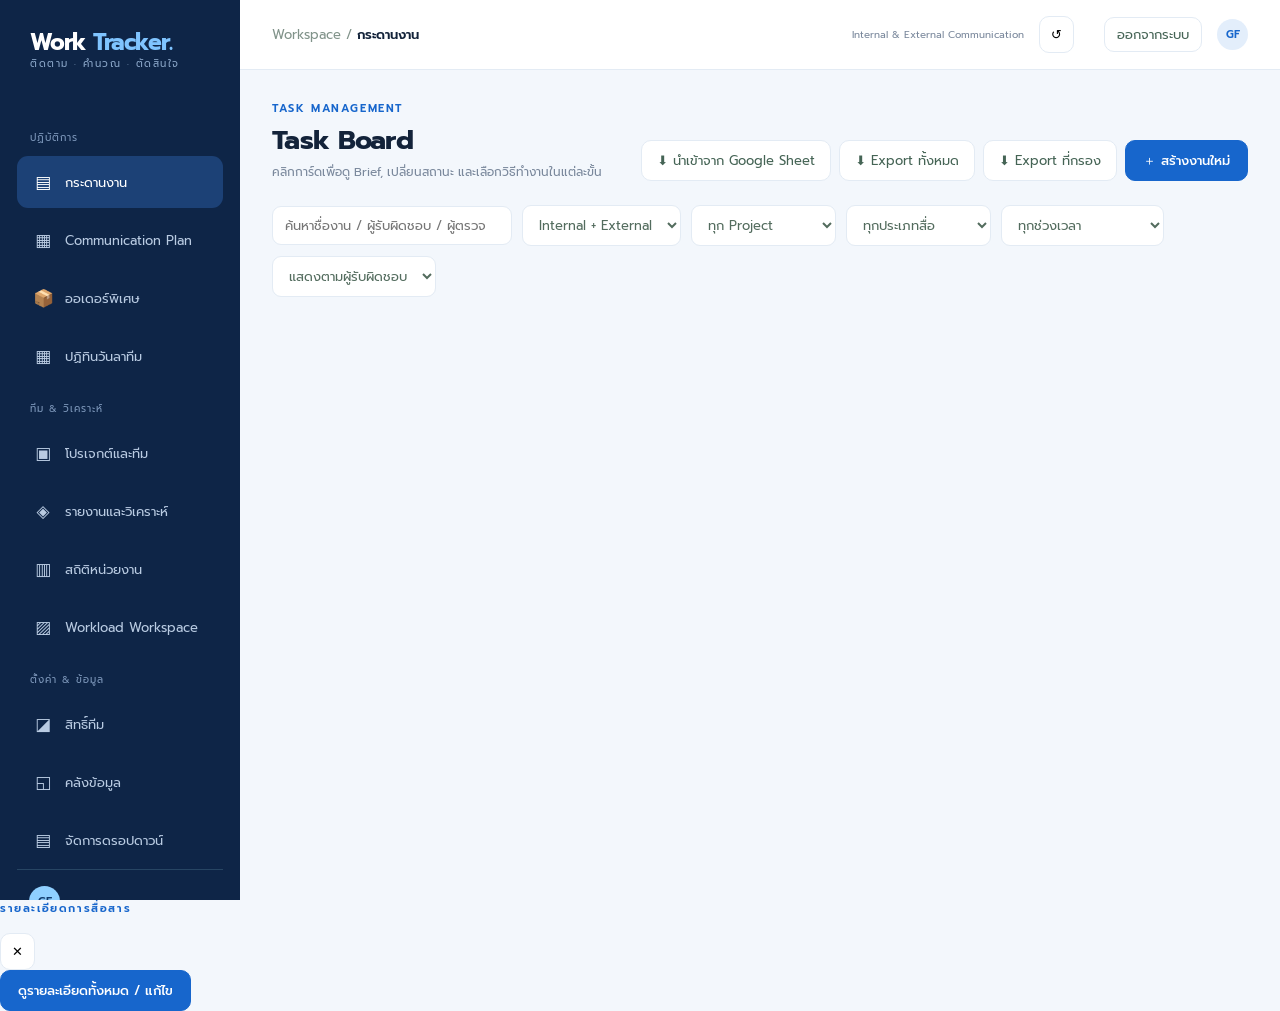
==== commit 0b37a148: "fix: stop browser autofill from hiding all cards on board/CP/SO/leave Root cause of "งานหาย": the se" ====
--- a/app/index.html
+++ b/app/index.html
@@ -1,3 +1,3 @@
 <!doctype html><html lang="th"><head><meta charset="utf-8"><meta name="viewport" content="width=device-width,initial-scale=1"><title>Work Tracker — ระบบติดตามงานสื่อสาร</title><style>
 @import url('https://fonts.googleapis.com/css2?family=Prompt:wght@300;400;500;600;700&display=swap');:root{--ink:#13233a;--muted:#7a889c;--green:#1766cc;--lime:#c3e1ff;--line:#e3ebf4;--bg:#f3f7fc;--purple:#5566cf;--orange:#db9652}*{box-sizing:border-box}body{margin:0;background:var(--bg);color:var(--ink);font-family:Prompt,system-ui,sans-serif;font-size:13px}button,input,select,textarea{font:inherit}button{cursor:pointer}.app{display:flex;min-height:100vh}.side{width:240px;background:#0e2547;color:#c3d3e8;padding:25px 17px;flex-shrink:0;display:flex;flex-direction:column;position:sticky;top:0;align-self:flex-start;height:100vh;overflow-y:auto}.brand{font-size:23px;font-weight:700;color:white;letter-spacing:-1px;padding:0 13px 31px}.brand span{color:#7fc4ff}.brand small{display:block;font-size:10px;font-weight:400;letter-spacing:1.5px;color:#8aa6c8;margin-top:-4px}.nav{border:0;background:none;color:#b9cbe2;display:flex;gap:12px;align-items:center;width:100%;padding:13px 16px;text-align:left;border-radius:11px;margin:3px 0}.nav[hidden]{display:none}.nav.active,.nav:hover{background:#1c4176;color:white}.nav i{font-style:normal;width:20px;text-align:center;font-size:17px}.navtag{font-size:10px;margin:28px 13px 8px;color:#7d97ba;letter-spacing:1px}.sidebottom{margin-top:auto;padding:16px 12px;border-top:1px solid #274563;font-size:11px;line-height:1.8}.avatar{display:inline-grid;place-items:center;width:31px;height:31px;border-radius:50%;background:#e3eefb;color:var(--green);font-size:11px;font-weight:600}.sidebottom .avatar{background:#8fd0ff;color:#103a6b;margin-right:8px}.main{flex:1;min-width:0}.top{height:70px;display:flex;align-items:center;justify-content:space-between;padding:0 32px;border-bottom:1px solid var(--line);background:white}.crumb{color:#81938a}.crumb strong{color:var(--ink);font-weight:600}.topright{display:flex;gap:15px;align-items:center}.iconbtn{border:1px solid var(--line);background:white;border-radius:10px;padding:8px 11px}.content{padding:30px 32px 60px;max-width:1550px;margin:auto}.page{display:none}.page.active{display:block}.heading{display:flex;align-items:flex-end;justify-content:space-between;gap:15px;margin-bottom:24px}.eyebrow{color:var(--green);font-size:11px;font-weight:600;letter-spacing:1.6px;text-transform:uppercase}.heading h1{font-size:27px;letter-spacing:-.7px;margin:3px 0}.sub{color:var(--muted);font-size:12px}.primary{background:var(--green);border:1px solid var(--green);color:#fff;border-radius:10px;padding:10px 17px;font-weight:500}.primary:hover{background:#0f4fa6}.ghost{background:white;border:1px solid var(--line);color:#456455;border-radius:10px;padding:10px 15px}.row{display:flex;gap:10px;align-items:center;flex-wrap:wrap}.cards{display:grid;grid-template-columns:repeat(4,minmax(0,1fr));gap:15px}.card,.panel{background:white;border:1px solid var(--line);border-radius:15px}.card{padding:19px}.klabel{font-size:11px;color:var(--muted)}.knum{font-size:29px;font-weight:600;letter-spacing:-1px;margin:8px 0 1px}.trend{font-size:11px;color:var(--green)}.grid{display:grid;grid-template-columns:minmax(0,1.6fr) minmax(310px,1fr);gap:17px;margin-top:17px}.panel{padding:21px}.panel h3{font-size:15px;margin:0 0 17px}.statusrow{display:grid;grid-template-columns:132px 1fr 30px;align-items:center;gap:14px;margin:13px 0;font-size:11px}.bar{height:8px;background:#eef3ef;border-radius:10px;overflow:hidden}.bar span{height:100%;display:block;border-radius:10px}.insight{background:#eef4ff;border:1px solid #dbe8fb;border-radius:12px;padding:15px;margin:9px 0;color:#35548c}.insight strong{display:block;font-size:12px;margin-bottom:5px}.insight p{margin:0;color:#5a6b86;font-size:11px;line-height:1.7}.pill{display:inline-block;border-radius:99px;padding:4px 9px;font-size:10px;font-weight:500;white-space:nowrap}.s-todo{background:#eef1ef;color:#617169}.s-progress{background:#e5f3ec;color:#16835c}.s-review{background:#fff0dd;color:#bd7835}.s-revision{background:#ffeae9;color:#be5954}.s-approval{background:#ebe7f7;color:#745fb3}.s-ready{background:#e5ecfa;color:#4778ad}.s-done{background:#e4f5dc;color:#448a35}.s-hold{background:#eeeef1;color:#666}.tablewrap{overflow:auto}.table{width:100%;border-collapse:collapse;white-space:nowrap}.table th{text-align:left;color:#829189;font-weight:400;font-size:10px;padding:13px 10px;border-bottom:1px solid var(--line)}.table td{padding:14px 10px;border-bottom:1px solid #f0f3ef;font-size:11px}.table tr:last-child td{border-bottom:0}.link{color:#14508f;font-weight:600;cursor:pointer}.filter{border:1px solid var(--line);background:white;border-radius:9px;padding:9px 12px;color:#536c5e;min-width:145px}.search{border:1px solid var(--line);background:white;border-radius:9px;padding:9px 12px;width:240px}.board.peopleboard{grid-template-columns:repeat(5,minmax(210px,1fr))}.personhead{display:flex;align-items:center;gap:8px;margin-bottom:12px}.personmetrics{font-size:10px;color:#71877a;line-height:1.8;margin-bottom:12px}.board{display:grid;grid-template-columns:repeat(6,minmax(195px,1fr));gap:12px;overflow-x:auto;padding-bottom:10px}.calday.drag-over{background:#dcebfb;outline:2px dashed var(--green);outline-offset:-3px}.calevent[draggable="true"]{cursor:grab}.column.drag-over{background:#dcebfb;outline:2px dashed var(--green);outline-offset:-3px}.task[draggable="true"]{cursor:grab}.task.dragging{opacity:.45}.column{background:#eef3fa;border-radius:12px;padding:12px;min-height:410px}.colhead{display:flex;justify-content:space-between;font-weight:600;margin:3px 2px 13px}.task{position:relative;background:white;border:1px solid #e8ece8;border-radius:11px;padding:13px;margin:9px 0;cursor:pointer;box-shadow:0 3px 8px #19362906}.task:hover{border-color:#8fb4e0}.task-del{position:absolute;top:7px;right:7px;width:22px;height:22px;line-height:20px;text-align:center;border:1px solid #e8ece8;border-radius:6px;background:#fff;color:#9aa6b2;font-size:11px;cursor:pointer;padding:0;opacity:.5;transition:.15s;z-index:3}.task:hover .task-del{opacity:1}.task-del:hover{background:#fdecea;border-color:#f0b4ab;color:#c0392b}.task .title{font-weight:600;margin:9px 0 13px;line-height:1.5}.task .foot{display:flex;justify-content:space-between;align-items:center;color:var(--muted);font-size:10px}.priority{color:#dc8150;font-size:10px}.projectgrid{display:grid;grid-template-columns:repeat(3,minmax(0,1fr));gap:15px}.project{padding:20px;cursor:pointer}.project:hover{border-color:#85b89d}.progress{height:7px;background:#edf2ed;border-radius:8px;overflow:hidden;margin:17px 0 8px}.progress>span{height:100%;background:var(--green);display:block}.project h3{margin:9px 0;font-size:16px}.muted{color:var(--muted)}.flow{display:grid;grid-template-columns:repeat(4,1fr);gap:10px}.flowstep{padding:15px;border:1px solid var(--line);border-radius:11px;background:#fff;position:relative}.flowstep b{display:block;color:var(--green);font-size:10px}.flowstep strong{font-size:12px}.flowstep small{display:block;color:var(--muted);margin-top:7px}.flowstep.decision{border-color:#f0d4b5;background:#fffaf3}.flowstep.ai{border-color:#e3d9fb;background:#faf8ff}.modalbg{position:fixed;inset:0;background:#0c1d33b0;display:none;align-items:center;justify-content:center;padding:18px;z-index:10}.modalbg.open{display:flex}.modal{background:#fff;border-radius:18px;width:min(760px,100%);max-height:90vh;overflow:auto;padding:25px}.modalhead{display:flex;justify-content:space-between;align-items:start}.modal h2{margin:5px 0 15px;font-size:21px}.detailgrid{display:grid;grid-template-columns:1fr 1fr;gap:12px}.ms{position:relative}.ms .ms-btn{background:#fff url("data:image/svg+xml,<svg xmlns='http://www.w3.org/2000/svg' width='12' height='12' viewBox='0 0 12 12'><path d='M2 4l4 4 4-4' fill='none' stroke='%237a8a81' stroke-width='1.6' stroke-linecap='round' stroke-linejoin='round'/></svg>") no-repeat right 11px center;padding-right:28px}.field label{display:block;color:#7a8a81;font-size:10px;margin:6px 0}.field input,.field select,.field textarea{width:100%;padding:10px;border:1px solid #dde6f1;border-radius:9px;background:#fff;color:#1c3350}.field textarea{min-height:82px;resize:vertical}.field.wide{grid-column:1/-1}#boardCalendarPanel[hidden]{display:none}.board[hidden]{display:none}#boardCalendarPanel .calday{min-height:125px}#boardCalendarPanel .calevent span{white-space:normal;display:-webkit-box;-webkit-line-clamp:2;-webkit-box-orient:vertical}#boardCalendarPanel .calevent em{font-style:normal;font-size:9px;opacity:.8;display:block;margin-top:2px}.calendarhead{display:flex;align-items:center;justify-content:space-between;gap:12px;margin-bottom:15px}.calendarhead h3{margin:0}.calnav{display:flex;align-items:center;gap:7px}.calnav button{border:1px solid var(--line);background:white;border-radius:8px;padding:5px 10px;color:var(--ink)}.calendargrid{display:grid;grid-template-columns:repeat(7,minmax(0,1fr));border-top:1px solid var(--line);border-left:1px solid var(--line)}.calweekday{padding:9px 4px;text-align:center;color:var(--muted);background:#f8faf8;font-size:10px;border-right:1px solid var(--line);border-bottom:1px solid var(--line)}.calday{min-height:105px;padding:7px;border-right:1px solid var(--line);border-bottom:1px solid var(--line);min-width:0}.calday.other{background:#fafbfa;color:#afb9b0}.calday.today .calnum{background:var(--green);color:#fff}.calnum{display:inline-grid;place-items:center;width:23px;height:23px;border-radius:50%;font-size:11px;margin-bottom:5px}.calevent{display:block;width:100%;border:0;border-left:3px solid var(--green);background:#e6f0fe;color:#1a4f8f;text-align:left;padding:5px 6px;margin:4px 0;border-radius:4px;font-size:9px;line-height:1.35;overflow:hidden;cursor:pointer}.calevent.external{background:#f1ebf9;border-color:#8472ba;color:#5f4b91}.calevent b,.calevent span{display:block;overflow:hidden;text-overflow:ellipsis;white-space:nowrap}.callegend{font-size:10px;color:var(--muted);margin-top:10px}@media(max-width:700px){.calday{min-height:74px;padding:3px}.calevent{padding:3px;font-size:8px}.calevent b{display:none}.calnum{width:20px;height:20px}.calweekday{font-size:9px}}.switch{position:relative;display:inline-block;width:48px;height:27px;flex:none}.switch input{opacity:0;width:0;height:0}.slider{position:absolute;inset:0;background:#c3d1e0;border-radius:30px;transition:.2s}.slider:before{content:"";position:absolute;left:3px;top:3px;width:21px;height:21px;background:white;border-radius:50%;transition:.2s}.switch input:checked+.slider{background:var(--green)}.switch input:checked+.slider:before{transform:translateX(21px)}.creative-panel{margin-top:14px;border-top:1px solid #e3eae3;padding-top:14px}.creative-panel textarea{width:100%;min-height:105px;resize:vertical;border:1px solid #d8e3f0;border-radius:9px;padding:11px;background:white}.modebox{background:#f3f7fc;padding:15px;border-radius:12px;margin-top:16px}.modebox h3{margin:0 0 10px;font-size:13px}.modes{display:grid;grid-template-columns:repeat(2,1fr);gap:9px}.mode{display:flex;align-items:center;justify-content:space-between;gap:8px;font-size:11px}.mode select{max-width:160px;width:100%;padding:7px;border:1px solid #d8e3f0;border-radius:8px;background:white}.note{background:#fff8ed;padding:12px;border-radius:9px;color:#93663c;font-size:10px;margin-top:12px}.toast{position:fixed;bottom:24px;right:25px;background:#103a6b;color:white;padding:11px 17px;border-radius:11px;opacity:0;pointer-events:none;transition:.2s;z-index:20}.toast.show{opacity:1}.empty{padding:30px;color:#85938c;text-align:center}.tiny{font-size:10px}.sectiongap{margin-top:18px}@media(max-width:1100px){.cards{grid-template-columns:repeat(2,1fr)}.projectgrid{grid-template-columns:repeat(2,1fr)}.grid{grid-template-columns:1fr}.flow{grid-template-columns:repeat(2,1fr)}}@media(max-width:700px){.app{display:block}.side{width:100%;padding:11px;display:block}.brand{padding:4px 10px 8px}.sidebottom,.navtag{display:none}.nav{width:auto;display:inline-flex;padding:8px;font-size:11px}.nav i{display:none}.top{padding:0 17px;height:51px}.content{padding:20px 16px}.cards,.projectgrid,.flow,.detailgrid,.modes{grid-template-columns:1fr 1fr}.heading{align-items:start}.heading h1{font-size:22px}.search{width:100%}.detailgrid,.modes{grid-template-columns:1fr}}
-</style><style>.perf-tabs{display:flex;gap:8px;flex-wrap:wrap;margin:18px 0}.perf-tab{border:1px solid #d5e2f2;background:white;color:#395f8f;border-radius:10px;padding:11px 16px;font-weight:600}.perf-tab.active{background:var(--green);border-color:var(--green);color:white}.perf-panel[hidden]{display:none}.perf-bars{margin:16px 0}.perf-bar-row{display:grid;grid-template-columns:155px minmax(0,1fr) 74px;align-items:center;gap:10px;margin:10px 0;font-size:11px}.perf-bar-row .bar{height:11px}.metric-detail{font-size:10px;color:var(--muted)}.comm-alert{padding:11px 13px;background:#fff6e9;border-left:3px solid #d8914b;border-radius:7px;margin:8px 0;font-size:11px;line-height:1.6}.comm-takeaway{padding:11px 13px;background:#eef4fc;border-left:3px solid var(--green);border-radius:7px;margin:8px 0;font-size:11px;line-height:1.65}.comm-log-entry{border-bottom:1px solid var(--line);padding:10px 0;font-size:11px;line-height:1.6}.comm-log-entry:last-child{border-bottom:0}.comm-form .field{margin-bottom:2px}.comm-form .field input,.comm-form .field select{width:100%}.comm-form{grid-template-columns:repeat(2,minmax(0,1fr))}@media(max-width:700px){.comm-form{grid-template-columns:1fr}}.perf-tabs,#perfDescRow,#commStats,.perf-panel,.panel:has(#commAlerts),.panel:has(#commRows),.panel:has(#commNotifications),#perfNextStep{display:none}</style><link rel="stylesheet" id="calRedesign" href="/assets/css/calRedesign.css?v=286348b022"><link rel="stylesheet" id="projEditCss" href="/assets/css/projEditCss.css?v=286348b022"><link rel="stylesheet" id="wlCss" href="/assets/css/wlCss.css?v=286348b022"><link rel="stylesheet" id="tmCss" href="/assets/css/tmCss.css?v=286348b022"><link rel="stylesheet" id="mxCss" href="/assets/css/mxCss.css?v=286348b022"><link rel="stylesheet" id="cpCss" href="/assets/css/cpCss.css?v=286348b022"><link rel="stylesheet" id="cpWzCss" href="/assets/css/cpWzCss.css?v=286348b022"><link rel="stylesheet" id="lvCss" href="/assets/css/lvCss.css?v=286348b022"><link rel="stylesheet" id="cmCss" href="/assets/css/cmCss.css?v=286348b022"><link rel="stylesheet" id="wcapCss" href="/assets/css/wcapCss.css?v=286348b022"><link rel="stylesheet" id="soCss" href="/assets/css/soCss.css?v=286348b022"></head><body><div class="app"><aside class="side"><div class="brand">Work<span> Tracker.</span><small>ติดตาม · คำนวณ · ตัดสินใจ</small></div><div class="navtag">ปฏิบัติการ</div><button class="nav" data-page="dashboard" hidden><i>▦</i> ภาพรวมงาน</button><button class="nav active" data-page="board"><i>▤</i> กระดานงาน</button><button class="nav" data-page="commplan"><i>▦</i> Communication Plan</button><button class="nav" data-page="specialorder"><i>📦</i> ออเดอร์พิเศษ</button><button class="nav" data-page="teamleave"><i>▦</i> ปฏิทินวันลาทีม</button><div class="navtag" style="margin-top:16px">ทีม &amp; วิเคราะห์</div><button class="nav" data-page="projects"><i>▣</i> โปรเจกต์และทีม</button><button class="nav" data-page="automation"><i>◈</i> รายงานและวิเคราะห์</button><button class="nav" data-page="deptstats"><i>▥</i> สถิติหน่วยงาน</button><button class="nav" data-page="workload"><i>▨</i> Workload Workspace</button><div class="navtag" style="margin-top:16px">ตั้งค่า &amp; ข้อมูล</div><button class="nav" data-page="permissions"><i>◪</i> สิทธิ์ทีม</button><button class="nav" data-page="library"><i>◱</i> คลังข้อมูล</button><button class="nav" data-page="masterdata"><i>▤</i> จัดการดรอปดาวน์</button><div class="sidebottom"><span class="avatar" id="wtSideAvatar">GF</span> <span id="wtSideUser">—</span><br><span id="wtSideMode" style="color:#8aa6c8">Preview mode · ข้อมูลตัวอย่าง</span></div></aside><main class="main"><header class="top"><div class="crumb">Workspace / <strong id="crumb">กระดานงาน</strong></div><div class="topright"><span class="muted tiny">Internal & External Communication</span><button class="iconbtn" id="reset" title="คืนค่าข้อมูลตัวอย่าง">↺</button><span class="muted tiny" id="wtUserChip"></span><button class="ghost" id="wtLogout" style="padding:7px 12px">ออกจากระบบ</button><span class="avatar" id="wtAvatar">GF</span></div></header><div class="content"><section class="page" id="dashboard"><div class="heading"><div><div class="eyebrow">MANAGER OVERVIEW</div><h1>ภาพรวมการสื่อสาร</h1><div class="sub">ติดตามงาน ทีม และการตัดสินใจในที่เดียว</div></div><div class="row"><select class="filter" id="personFilter"><option value="">ทุกคนในทีม</option></select><button class="primary newtask">＋ สร้างงานใหม่</button></div></div><style>.wt-twocol{display:grid;grid-template-columns:1fr 1fr;gap:17px;margin-top:17px}@media(max-width:760px){.wt-twocol{grid-template-columns:1fr}}#dashTopGrid{grid-template-columns:1fr}</style><div class="cards" id="stats"></div><div class="wt-twocol" id="dashTopGrid"><div class="panel" id="dashInsights" hidden><h3>สรุปข้อมูลเพื่อการตัดสินใจ <span class="pill s-todo">จากข้อมูลตัวอย่าง</span></h3><div id="insights"></div><div class="tiny muted">คำนวณจากสถานะและภาระงานใน Preview</div></div><div class="panel"><h3>Workload ทีม · คะแนนงานที่เปิดอยู่</h3><div id="workload"></div><div class="tiny muted sectiongap">คะแนนตามประเภทงาน: Copy 1 · Infographic 2 · Presentation 2 · Video 4 · Event 5; Capacity ตัวอย่าง 12 คะแนน/คน</div></div></div><div class="panel sectiongap" id="dashCalPanel"><div class="calendarhead"><div><h3>ปฏิทินการออกงาน</h3><div class="tiny muted">แสดงวันที่ออกงานตามแผน · คลิกรายการเพื่อดู Task</div></div><div class="row" style="gap:8px;align-items:center;flex-wrap:wrap;margin-right:8px"><select class="filter" id="calComm" style="padding:6px 8px"><option value="">ทุกช่องทาง</option><option value="Internal">Internal · ภายใน</option><option value="External">External · ลูกค้า</option></select><select class="filter" id="calBasis" style="padding:6px 8px"><option value="publish">วันออกงาน</option><option value="due">วันกำหนดส่งงาน</option></select></div><div class="calnav"><button type="button" id="calPrev" aria-label="เดือนก่อนหน้า">‹</button><strong id="calMonth"></strong><button type="button" id="calNext" aria-label="เดือนถัดไป">›</button><button type="button" id="calToday">วันนี้</button></div></div><div class="calendargrid" id="calendar"></div><div class="callegend">● สีเขียว Internal &nbsp;&nbsp; ● สีม่วง External · วันออกงานแยกจากกำหนดส่งงาน</div></div><div class="panel sectiongap"><div class="row" style="justify-content:space-between;align-items:center;flex-wrap:wrap;gap:10px"><h3 id="personTableHeading" style="margin:0">ภาพรวมรายชื่อผู้รับผิดชอบ</h3><div class="row" style="gap:8px;align-items:center;flex-wrap:wrap"><button class="ghost dtp-view primary" type="button" data-dtpview="overview" style="padding:6px 12px">ภาพรวม</button><button class="ghost dtp-view" type="button" data-dtpview="media" style="padding:6px 12px">ตามประเภทสื่อ</button><span class="tiny muted" style="margin-left:6px">ช่วง:</span><select class="filter" id="dtpGran" style="padding:6px 8px;min-width:0"><option value="all">ทั้งหมด</option><option value="day">รายวัน</option><option value="month">รายเดือน</option><option value="year">รายปี</option><option value="custom">กำหนดเอง (ช่วงวันที่)</option></select><input type="date" id="dtpDate" class="filter" style="padding:6px 8px;min-width:0" hidden><input type="date" id="dtpStart" class="filter" title="วันที่เริ่มต้น" style="padding:6px 8px;min-width:0" hidden><span class="tiny muted" id="dtpDash" hidden>ถึง</span><input type="date" id="dtpEnd" class="filter" title="วันที่สิ้นสุด" style="padding:6px 8px;min-width:0" hidden></div></div><div class="tiny muted" id="dtpMeta" style="margin:6px 0 10px"></div><div class="row" id="dtpMatrixCtl" style="gap:8px;margin:0 0 10px;flex-wrap:wrap" hidden><span class="tiny muted">รายคน:</span><div class="ms" id="dtpMemberWrap" style="position:relative"><button type="button" class="filter ms-btn" id="dtpMemberBtn" style="padding:6px 8px;min-width:0;cursor:pointer">ทุกคน ▾</button><div class="ms-pop" id="dtpMemberPop" hidden></div></div><span class="tiny muted">แสดง:</span><button class="ghost dtp-orient primary" type="button" data-or="h" style="padding:6px 12px">แนวนอน</button><button class="ghost dtp-orient" type="button" data-or="v" style="padding:6px 12px">แนวตั้ง</button></div><div class="tablewrap"><table class="table" id="dashTPtable"></table></div></div><div class="grid"><div class="panel"><div class="row" style="justify-content:space-between;align-items:center;flex-wrap:wrap;gap:8px"><h3 id="statusHeading" style="margin:0">สถานะงานทั้งหมด</h3><div class="row" style="gap:6px;flex-wrap:wrap"><button class="ghost status-range" data-range="all" style="padding:6px 12px">ทั้งหมด</button><button class="ghost status-range" data-range="day" style="padding:6px 12px">วัน</button><button class="ghost status-range" data-range="week" style="padding:6px 12px">สัปดาห์</button><button class="ghost status-range" data-range="month" style="padding:6px 12px">เดือน</button><button class="ghost status-range" data-range="year" style="padding:6px 12px">ปี</button></div></div><div id="statusRangeNote" class="tiny muted" style="margin:6px 0 2px"></div><div class="row" style="gap:6px;margin:2px 0 8px;align-items:center;flex-wrap:wrap"><span class="tiny muted">นับตาม:</span><button class="ghost status-field" data-field="publish" style="padding:5px 11px">วันออกงาน (Workload)</button><button class="ghost status-field" data-field="due" style="padding:5px 11px">กำหนดส่ง (Performance)</button></div><div id="statusChart"></div></div><div class="panel"><h3>งานที่ต้องจับตา</h3><div class="tablewrap"><table class="table"><thead><tr><th>งาน</th><th>ผู้รับผิดชอบ</th><th>กำหนดส่ง</th><th>สถานะ</th></tr></thead><tbody id="attention"></tbody></table></div></div></div></section><section class="page active" id="board"><div class="heading"><div><div class="eyebrow">TASK MANAGEMENT</div><h1>Task Board</h1><div class="sub">คลิกการ์ดเพื่อดู Brief, เปลี่ยนสถานะ และเลือกวิธีทำงานในแต่ละขั้น</div></div><div class="row" style="gap:8px"><button class="ghost wt-import-btn">⬇ นำเข้าจาก Google Sheet</button><button class="ghost" id="wtExportXlsx" title="Export งานทั้งหมดเป็นไฟล์ Excel (.xlsx)">⬇ Export ทั้งหมด</button><button class="ghost" id="wtExportXlsxFiltered" title="Export เฉพาะงานที่กรอง/ค้นหาอยู่ตอนนี้เป็น .xlsx">⬇ Export ที่กรอง</button><button class="primary newtask">＋ สร้างงานใหม่</button></div></div><div class="row" style="margin-bottom:18px"><input class="search" id="query" placeholder="ค้นหาชื่องาน / ผู้รับผิดชอบ / ผู้ตรวจ / ผู้อนุมัติ"><select class="filter" id="typeFilter"><option value="">Internal + External</option><option>Internal</option><option>External</option></select><select class="filter" id="projectFilter"><option value="">ทุก Project</option></select><select class="filter" id="kindFilter"><option value="">ทุกประเภทสื่อ</option></select><select class="filter" id="boardRangeGran"><option value="all">ทุกช่วงเวลา</option><option value="day">รายวัน</option><option value="month">รายเดือน</option><option value="year">รายปี</option><option value="custom">กำหนดเอง (ช่วงวันที่)</option></select><select class="filter" id="boardRangeVal" hidden></select><input type="date" class="filter" id="boardRangeDate" hidden><input type="date" class="filter" id="boardRangeStart" hidden><span id="boardRangeDash" hidden style="align-self:center;color:#64748b">ถึง</span><input type="date" class="filter" id="boardRangeEnd" hidden><select class="filter" id="boardGrouping"><option value="calendar">ปฏิทินวันออกงาน</option><option value="person" selected>แสดงตามผู้รับผิดชอบ</option><option value="status">แสดงตามสถานะ</option></select></div><div class="tiny muted" id="boardHint" style="margin:-7px 0 15px"></div><div id="taskTrashBar" style="margin:0 0 12px"></div><div class="panel" id="boardCalendarPanel" hidden><div class="calendarhead"><div><h3>ปฏิทินวันส่งออกงาน</h3><div class="tiny muted" id="boardCalendarSummary">ดูงานที่ต้องส่งออกในแต่ละวัน</div></div><div class="row" style="gap:8px;align-items:center;flex-wrap:wrap;margin-right:8px"><select class="filter" id="bcalComm" style="padding:6px 8px"><option value="">ทุกช่องทาง</option><option value="Internal">Internal · ภายใน</option><option value="External">External · ลูกค้า</option></select><select class="filter" id="bcalBasis" style="padding:6px 8px"><option value="publish">วันออกงาน</option><option value="due">วันกำหนดส่งงาน</option></select></div><div class="calnav"><button type="button" id="boardCalPrev" aria-label="เดือนก่อนหน้า">‹</button><strong id="boardCalMonth"></strong><button type="button" id="boardCalNext" aria-label="เดือนถัดไป">›</button><button type="button" id="boardCalToday">วันนี้</button></div></div><div class="calendargrid" id="boardCalendar"></div><div class="callegend">แต่ละรายการแสดง Project · ชื่องาน · ผู้รับผิดชอบ &nbsp;|&nbsp; สีเขียว Internal · สีม่วง External</div></div><div class="board" id="kanban"></div></section><section class="page" id="projects"><div class="heading"><div><div class="eyebrow">WORKSPACE</div><h1>Projects & Teams</h1><div class="sub">ภาพรวมรายโปรเจกต์และงานภายในแต่ละทีม</div></div><div class="row" style="gap:8px"><button class="ghost wt-import-btn">⬇ นำเข้าจาก Google Sheet</button><button class="primary" id="newProjTeam">＋ สร้าง Projects & Teams</button></div></div><div class="row" style="gap:8px;margin-bottom:16px"><span class="tiny muted">คัดกรองตามประเภท:</span><button class="ghost proj-filter" data-comm="">ทั้งหมด</button><button class="ghost proj-filter" data-comm="Internal">Internal · ภายใน</button><button class="ghost proj-filter" data-comm="External">External · ลูกค้า</button></div><div id="projArchivedBar" style="margin:0 0 12px"></div><div class="projectgrid" id="projectCards"></div><div class="panel sectiongap"><div class="row" style="justify-content:space-between;align-items:center;flex-wrap:wrap;gap:10px"><h3 style="margin:0">Team Performance · ข้อมูลสาธิต</h3><div class="row" style="gap:8px;align-items:center;flex-wrap:wrap"><button class="ghost tp-view" type="button" data-tpview="overview" style="padding:6px 12px">ภาพรวม</button><button class="ghost tp-view primary" type="button" data-tpview="media" style="padding:6px 12px">ตามประเภทสื่อ</button><span class="tiny muted" style="margin-left:6px">ช่วง:</span><select class="filter" id="tpGran" style="padding:6px 8px;min-width:0"><option value="all">ทั้งหมด</option><option value="day">รายวัน</option><option value="month">รายเดือน</option><option value="year">รายปี</option><option value="custom">กำหนดเอง (ช่วงวันที่)</option></select><input type="date" id="tpDate" class="filter" style="padding:6px 8px;min-width:0" hidden><input type="date" id="tpStart" class="filter" title="วันที่เริ่มต้น" style="padding:6px 8px;min-width:0" hidden><span class="tiny muted" id="tpDash" hidden>ถึง</span><input type="date" id="tpEnd" class="filter" title="วันที่สิ้นสุด" style="padding:6px 8px;min-width:0" hidden></div></div><div class="tiny muted" id="tpMeta" style="margin:6px 0 10px"></div><div class="row" id="tpMatrixCtl" style="gap:8px;margin:0 0 10px;flex-wrap:wrap" hidden><span class="tiny muted">รายคน:</span><div class="ms" id="tpMemberWrap" style="position:relative"><button type="button" class="filter ms-btn" id="tpMemberBtn" style="padding:6px 8px;min-width:0;cursor:pointer">ทุกคน ▾</button><div class="ms-pop" id="tpMemberPop" hidden></div></div><span class="tiny muted">แสดง:</span><button class="ghost tp-orient primary" type="button" data-or="h" style="padding:6px 12px">แนวนอน</button><button class="ghost tp-orient" type="button" data-or="v" style="padding:6px 12px">แนวตั้ง</button></div><div class="tablewrap"><table class="table" id="teamPerfTable"></table></div></div></section><section class="page" id="workflow"><div class="heading"><div><div class="eyebrow">HUMAN-IN-THE-LOOP</div><h1>Workflow & Creative Assistant</h1><div class="sub">เปิดตัวช่วยคิด Creative ใน Task ได้ตามต้องการ โดยคนตรวจและยืนยันผลงาน</div></div></div><div class="flow"><div class="flowstep"><b>01 · MANAGER</b><strong>Create Project / Task</strong><small>กำหนดโจทย์และวันส่งงาน</small></div><div class="flowstep"><b>02 · MANAGER</b><strong>Prepare Brief</strong><small>กำหนดวัตถุประสงค์และข้อมูลที่ต้องสื่อสาร</small></div><div class="flowstep decision"><b>03 · HUMAN DECISION</b><strong>Assign & Confirm</strong><small>Manager เลือกและปรับผู้รับผิดชอบ</small></div><div class="flowstep ai"><b>04 · OPTIONAL AI</b><strong>Creative Concept</strong><small>เปิด Toggle เพื่อใช้ตัวช่วยคิด · Creator เลือกและปรับ</small></div><div class="flowstep"><b>05 · CREATOR</b><strong>Produce & Submit</strong><small>ผลิตงานและส่ง Draft</small></div><div class="flowstep decision"><b>06 · HUMAN DECISION</b><strong>Check / Revise</strong><small>Checker ส่งแก้ไขหรือส่งอนุมัติ</small></div><div class="flowstep decision"><b>07 · HUMAN DECISION</b><strong>Approve & Deliver</strong><small>ผู้อนุมัติยืนยันก่อนเผยแพร่</small></div><div class="flowstep"><b>08 · MANAGER</b><strong>Dashboard & Decision</strong><small>ดูผลการทำงานและปรับแผนทีม</small></div></div><div class="grid"><div class="panel"><h3>Creative Assistant ใน Task</h3><p>เปิดสวิตช์เมื่อต้องการตัวช่วยคิดแนวทาง Creative และปิดได้เมื่อคนต้องการคิดเองทั้งหมด</p><p class="tiny muted">Concept ที่ได้เป็นร่างให้ Creator แก้ไขและยืนยันก่อนนำไปผลิตงาน</p><div class="note">การมอบหมาย ตรวจงาน และอนุมัติยังเป็นการตัดสินใจของคน</div></div><div class="panel"><h3>ตัวอย่าง Automation Rules</h3><div class="tiny" style="line-height:2.4">สร้าง Task → มีผู้รับผิดชอบ → แจ้งเตือนผู้รับงาน<br>ส่ง Draft → มี ผู้ตรวจงาน → แจ้งให้ตรวจ<br>ผู้ตรวจขอแก้ → เปลี่ยนเป็นแก้ไขงาน → แจ้งผู้ผลิตงาน<br>ครบกำหนดส่ง → งานยังไม่เสร็จ → แสดงเกินกำหนด<br>อนุมัติ → บันทึกวันที่เสร็จสิ้น → อัปเดต Dashboard</div><div class="tiny muted sectiongap">Preview นี้จำลองกฎและการแสดงผล ยังไม่เชื่อม Teams, LINE, Drive หรือระบบ AI</div></div></div></section><section class="page" id="automation"><div class="heading"><div><div class="eyebrow">COMMUNICATION AUTOMATION · PREVIEW</div><h1>Automation & Insights</h1><div class="sub">ติดตาม Performance ทีม · ผลการอ่านตามช่องทาง · จำนวนสื่อที่ออกในแต่ละวัน</div></div><button class="ghost" id="cmReportBtn" style="margin-right:8px">📋 สรุปรายงาน (Communication Manager)</button><button class="primary" id="commNew">＋ เพิ่มข้อมูลสื่อสาร</button></div><div class="note" style="margin:0 0 17px">จำนวนผู้อ่าน เวลาอ่าน และจำนวนกลุ่มเป้าหมายในหน้านี้เป็นข้อมูลตัวอย่างที่กรอกเพื่อทดลองระบบ ยังไม่ได้เชื่อมข้อมูลการอ่านจากช่องทางจริง</div><div class="panel" style="margin:0 0 17px"><div class="row" style="justify-content:space-between;align-items:flex-start;flex-wrap:wrap;gap:10px"><div><h3 style="margin:0">สรุปจากงานจริง (Task) · อัปเดตอัตโนมัติ</h3><div class="tiny muted">ดึงจากงานในระบบโดยตรง แยกตาม Internal / External · ต่างจากตัวเลขผู้อ่านด้านล่างที่เป็นข้อมูลตัวอย่าง</div></div><div class="row" style="gap:8px;align-items:center"><div class="wc-msel filter" id="atMonth" tabindex="0"><span id="atMonthLbl">ทุกเดือน</span><span class="wc-msel-car">▾</span><div class="wc-msel-pop" id="atMonthPop" hidden></div></div><button class="ghost auto-comm" data-comm="">ทั้งหมด</button><button class="ghost auto-comm" data-comm="Internal">Internal · ภายใน</button><button class="ghost auto-comm" data-comm="External">External · ลูกค้า</button></div></div><div class="cards" id="autoTaskStats" style="margin:15px 0"></div><div class="grid"><div class="panel"><h3>ประเภทสื่อ (จาก Task)</h3><div id="autoByKind"></div></div><div class="panel"><h3>ช่องทาง (จาก Task)</h3><div id="autoByChannel"></div></div></div></div><div class="perf-tabs" role="tablist" aria-label="มุมมอง Performance" style="display:none"><button class="perf-tab active" type="button" data-perf-tab="team" role="tab" aria-selected="true">Performance ทีม</button><button class="perf-tab" type="button" data-perf-tab="channel" role="tab" aria-selected="false">Performance ช่องทางการสื่อสาร</button><button class="perf-tab" type="button" data-perf-tab="media" role="tab" aria-selected="false">Performance ตามประเภทสื่อ</button></div><div class="row" id="perfDescRow" style="justify-content:space-between;align-items:flex-start"><div class="tiny muted" id="perfDescription"></div><button class="ghost" type="button" id="scoreDetails">⚙ รายละเอียดเกณฑ์คะแนน · ปรับแก้ได้</button></div><div class="cards sectiongap" id="commStats"></div><div class="panel sectiongap perf-panel" data-perf-panel="team"><div class="row" style="justify-content:space-between;align-items:center;gap:10px;flex-wrap:wrap"><h3 style="margin:0">Performance ตามผู้รับผิดชอบ</h3><button class="ghost" type="button" id="wlWeightBtn">⚙ ตั้งค่าน้ำหนัก Workload</button></div><div class="tiny muted" id="wlFormula" style="margin:6px 0 12px"></div><div class="tablewrap"><table class="table"><thead><tr><th>Owner</th><th>บันทึก</th><th>Infographic</th><th>VDO</th><th>รายการทั้งหมด</th><th>กำลังรับผิดชอบ</th><th>เกิน Follow-Up</th><th id="commCapacityHead">ภาระงาน / 12</th></tr></thead><tbody id="commOwners"></tbody></table></div><div id="commOwnerBars" class="perf-bars"></div><h3 class="sectiongap">ตารางคะแนน · ทีม</h3><div class="tablewrap"><table class="table"><thead><tr><th>Owner</th><th id="teamFollowHead">Follow-Up 40%</th><th id="teamDoneHead">เสร็จสิ้น 30%</th><th id="teamLoadHead">ภาระงาน 30%</th><th>คะแนนรวม / 100</th></tr></thead><tbody id="commTeamScore"></tbody></table></div><div class="tiny muted sectiongap" id="teamFormula">เกณฑ์ตัวอย่าง: Follow-Up = งานเปิดที่ยังไม่เลยกำหนด ÷ งานเปิด · เสร็จสิ้น = งานเสร็จ ÷ งานทั้งหมด · ภาระงาน = 100% เมื่อไม่เกิน 12 คะแนน และลดลงเมื่อเกิน</div><div class="tiny muted sectiongap" id="teamCapacityNote">ภาระงานคำนวณจากคะแนนความซับซ้อนของรายการที่ยังไม่เสร็จ · 12 คะแนนเป็นเกณฑ์ตัวอย่าง</div></div><div class="panel sectiongap perf-panel" data-perf-panel="channel" hidden><div class="row" style="justify-content:space-between;align-items:flex-start;gap:10px;flex-wrap:wrap"><div><h3 style="margin:0">ข้อมูลจริงจาก Google Sheet · Internal</h3><div class="tiny muted">Mapping ข้อมูลประกาศ/การอ่านตามรูปแบบชีต (หัวคอลัมน์ตรงตามชีต)</div></div><button class="primary" id="intMapBtn">⬇ Mapping ข้อมูล Internal</button></div><div id="intMapResult" style="margin-top:14px"></div><hr style="border:0;border-top:1px solid var(--line);margin:20px 0"><h3>ผลการสื่อสารตามช่องทาง</h3><div class="tablewrap"><table class="table"><thead><tr><th>ช่องทาง</th><th>จำนวนสื่อ</th><th>ผู้อ่าน / กลุ่มเป้าหมาย</th><th>อัตราอ่าน</th><th>เวลาอ่านเฉลี่ย</th></tr></thead><tbody id="commChannels"></tbody></table></div><div id="commChannelBars" class="perf-bars"></div><h3 class="sectiongap">ตารางคะแนน · ช่องทาง</h3><div class="tablewrap"><table class="table"><thead><tr><th>ช่องทาง</th><th id="channelReadHead">อัตราการอ่าน 70%</th><th id="channelDurationHead">เวลาอ่าน 30%</th><th>คะแนนรวม / 100</th></tr></thead><tbody id="commChannelScore"></tbody></table></div><div class="tiny muted sectiongap" id="channelFormula">เกณฑ์ตัวอย่าง: เวลาอ่าน 30 วินาทีขึ้นไป = 100 คะแนนในส่วนนี้ · เปรียบเทียบเวลาอ่านระหว่างช่องทางอย่างระวังเมื่อความยาวสื่อต่างกัน</div></div><div class="panel sectiongap perf-panel" data-perf-panel="media" hidden><h3>ประเภทสื่อที่ออกในแต่ละวัน</h3><div class="tablewrap"><table class="table"><thead><tr><th>วันที่ออก</th><th>รูปแบบสื่อ</th><th>จำนวน</th><th>หัวข้อสื่อสาร</th></tr></thead><tbody id="commDaily"></tbody></table></div><div id="commFormatBars" class="perf-bars"></div><h3 class="sectiongap">ตารางคะแนน · ประเภทสื่อ</h3><div class="tablewrap"><table class="table"><thead><tr><th>ประเภท</th><th>จำนวนที่ออก</th><th>เฉลี่ยต่อวัน</th><th id="mediaSpreadHead">การกระจายสื่อ 50%</th><th id="mediaReadHead">อัตราการอ่าน 50%</th><th>คะแนนรวม / 100</th></tr></thead><tbody id="commMediaScore"></tbody></table></div><div class="tiny muted sectiongap" id="mediaFormula">เกณฑ์ตัวอย่าง: การกระจายสื่อ = สัดส่วนวันที่สื่อประเภทนั้นออกไม่เกิน 2 ชิ้น · ตัวเลขจำนวนแสดงควบคู่ ไม่ให้คะแนนจากปริมาณอย่างเดียว</div></div><div class="grid"><div class="panel"><h3>⚑ Alert · ข้อมูลที่ควรตรวจสอบ</h3><div id="commAlerts"></div><h3 class="sectiongap">Key Takeaway → Next Step</h3><div id="commTakeaways"></div></div></div><div class="panel sectiongap"><div class="row" style="justify-content:space-between"><h3 style="margin:0">รายการสื่อสารและรายงาน</h3><span class="tiny muted">Lead ID เป็นรหัสรายการสื่อที่ไม่ซ้ำ · คลิกแถวเพื่อแก้ไข</span></div><div class="tablewrap"><table class="table"><thead><tr><th>Lead ID</th><th>หัวข้อสื่อสาร</th><th>Owner</th><th>สถานะ</th><th>วันออก / เวลา</th><th>ช่องทาง</th><th>รูปแบบ</th><th>Version</th></tr></thead><tbody id="commRows"></tbody></table></div></div><div class="grid"><div class="panel"><h3>การแจ้งเตือนล่าสุด</h3><div id="commNotifications"></div><h3 class="sectiongap">ประวัติการแก้ไข · Version Log</h3><div id="commLog"></div></div><div class="panel" id="perfNextStep"><h3>Trigger → Condition → Action</h3><div class="tiny" style="line-height:2.2">สร้าง Lead ID ใหม่ → ไม่พบรายการเดิม → สร้างรายงาน Version 1<br>แก้ Lead ID เดิม → ค่าข้อมูลเปลี่ยน → อัปเดตและแจ้งเตือน พร้อม Log<br>เกิน Follow-Up Date → งานยังไม่เสร็จ → Alert ผู้รับผิดชอบ<br>อัตราอ่านต่ำ / งานหนาแน่น / ภาระงานสูง → Highlight และแนะนำ Next Step</div><div class="note">Login ยังไม่มีใน Data ที่ให้มา · ระบบจริงควรเพิ่ม User ID, Login Email/SSO ID, Role, Created By และ Updated By</div></div></div></section><section class="page" id="permissions"><div class="heading"><div><div class="eyebrow">ACCESS CONTROL</div><h1>สิทธิ์ทีม</h1><div class="sub">รายชื่อผู้มีสิทธิ์เข้าระบบ นำเข้าจาก Google Sheet · ใช้เทียบสิทธิ์ตอนเข้าสู่ระบบ</div></div><div class="row" style="gap:8px;flex-wrap:wrap;justify-content:flex-end"><span class="tiny muted" id="wtUserSource"></span><span id="wtAdminTools" class="row" style="gap:8px" hidden><input id="wtSheetUrl" class="filter" style="min-width:240px" placeholder="วางลิงก์ Google Sheet เพื่อเชื่อม/เปลี่ยน"><button class="ghost" id="wtConnectSheet">เชื่อม/เปลี่ยนลิงก์</button><button class="primary" id="wtRefreshUsers">↻ รีเฟรช</button></span></div></div><div class="note" style="margin:0 0 16px">การเข้าสู่ระบบจะตรวจ “ชื่อ + รหัส” กับรายชื่อในตารางนี้ ถ้าไม่ตรงจะเข้าไม่ได้ · หน้านี้ไม่แสดงรหัสผ่านเพื่อความปลอดภัย</div><div class="panel"><div class="tablewrap"><table class="table"><thead><tr><th>ชื่อ</th><th>ทีม</th><th>บทบาท / สิทธิ์</th><th>Capacity</th><th>อีเมล / รหัสประจำตัว</th></tr></thead><tbody id="wtPermRows"><tr><td colspan="5" class="empty">กำลังโหลด...</td></tr></tbody></table></div></div><div class="panel sectiongap"><h3>วิธีเชื่อม Google Sheet</h3><div class="tiny" style="line-height:2">1) เตรียม Google Sheet ที่มีคอลัมน์: <b>ชื่อ (Name)</b> · <b>รหัส (Code/Password)</b> · <b>ทีม (Team)</b> · <b>บทบาท (Role)</b> · Capacity · อีเมล<br>2) แชร์แบบ “ทุกคนที่มีลิงก์ดูได้” หรือ File → Share → Publish to web<br>3) วางลิงก์ชีตในหน้าเข้าสู่ระบบ (ปุ่มผู้ดูแล) หรือกดปุ่มรีเฟรชด้านบน</div></div></section><section class="page" id="library"><div class="heading"><div><div class="eyebrow">ASSET LIBRARY</div><h1>คลังข้อมูล</h1><div class="sub">รวมลิงก์ไฟล์งานเพื่อแชร์ในทีม · แยกตาม Internal/External → หมวดหมู่ → ประเภทลิงก์</div></div><button class="primary" id="libAdd">＋ เพิ่มลิงก์</button></div><div class="row" style="gap:8px;margin-bottom:18px"><span class="tiny muted">ประเภทการสื่อสาร:</span><button class="ghost lib-comm" data-comm="Internal">Internal · ภายใน</button><button class="ghost lib-comm" data-comm="External">External · ลูกค้า</button></div><div id="libCards"></div><div id="libDetail" hidden></div></section><section class="page" id="deptstats"><div class="heading"><div><div class="eyebrow">DEPARTMENT STATISTICS</div><h1>สถิติหน่วยงาน</h1><div class="sub">นับจำนวนฉบับต่อหน่วยงาน · เทียบโควตารายเดือน/รายวัน · แจ้งเตือนเมื่อใกล้/เกินโควตา</div></div><div class="row" style="gap:8px"><select class="filter" id="deptMonth"></select><button class="ghost" id="deptQuotaBtn">⚙ ตั้งค่าโควตา (รายเดือน)</button><button class="ghost" id="lineCfgBtn">🟢 ตั้งค่าแจ้งเตือน LINE</button><button class="primary" id="deptMapBtn">⬇ Mapping ข้อมูล</button></div></div><div id="deptAlerts"></div><div class="cards sectiongap" id="deptCards"></div><div class="panel sectiongap"><div class="row" style="justify-content:space-between"><h3 style="margin:0">รายหน่วยงาน · เดือนที่เลือก</h3><span class="tiny muted" id="deptMeta"></span></div><div class="row" style="gap:6px;margin:12px 0 0;flex-wrap:wrap;align-items:center"><span class="tiny muted">มุมมอง:</span><button class="ghost dv-view" data-view="dept" style="padding:6px 12px">รายหน่วยงาน (โควตา)</button><button class="ghost dv-view" data-view="matrix" style="padding:6px 12px">Matrix · จำนวนบันทึก</button><button class="ghost" id="dvExport" style="padding:6px 12px;margin-left:auto">⬇ Export CSV</button></div><div id="dvMatrixCtl" hidden style="margin-top:10px"><div class="row" style="gap:6px;flex-wrap:wrap;align-items:center"><span class="tiny muted">ช่วง:</span><button class="ghost dv-gran" data-gran="day" style="padding:5px 11px">วัน</button><button class="ghost dv-gran" data-gran="month" style="padding:5px 11px">เดือน</button><button class="ghost dv-gran" data-gran="year" style="padding:5px 11px">ปี</button><button class="ghost dv-gran" data-gran="custom" style="padding:5px 11px">กำหนดเอง</button><select class="filter" id="dvPeriodVal" style="min-width:150px"></select><input type="date" class="filter" id="dvStart" hidden><span id="dvDash" class="tiny muted" hidden style="margin:0 2px">ถึง</span><input type="date" class="filter" id="dvEnd" hidden><span class="tiny muted" style="margin-left:6px">แถว:</span><select class="filter" id="dvRow"><option value="หัวข้อ">หัวข้อ</option><option value="ช่องทาง">ช่องทาง</option><option value="หน่วยงาน">หน่วยงาน</option></select><span class="tiny muted">คอลัมน์:</span><select class="filter" id="dvCol"><option value="หน่วยงาน">หน่วยงาน</option><option value="ช่องทาง">ช่องทาง</option><option value="หัวข้อ">หัวข้อ</option></select></div></div><div id="deptMatrixBody" hidden style="margin-top:12px"></div><div id="deptStatsBody" style="margin-top:12px"></div></div></section><section class="page" id="workload"><div class="heading"><div><div class="eyebrow">WORKSPACE</div><h1>Workload &amp; Capacity Workspace</h1><div class="sub">บริหารภาระงาน ความจุ และ KPI จากข้อมูลจริง · 3 Engines (Workload · Capacity · KPI)</div></div><div class="row" style="gap:8px;flex-wrap:wrap;align-items:center"><div class="wc-msel filter" id="wcMonth" tabindex="0"><span id="wcMonthLbl">ทุกเดือน</span><span class="wc-msel-car">▾</span><div class="wc-msel-pop" id="wcMonthPop" hidden></div></div><select class="filter" id="wcMember"><option value="">ทุกสมาชิก</option></select><select class="filter" id="wcMedia"><option value="">ทุกประเภทสื่อ</option></select><select class="filter" id="wcStatus"><option value="">ทุกสถานะ</option></select><button class="ghost" id="wcExport">⤓ Export Report</button></div></div><div class="row" style="gap:6px;flex-wrap:wrap;margin-bottom:14px"><button class="ghost wc-tab primary" type="button" data-wctab="overview">Overview</button><button class="ghost wc-tab" type="button" data-wctab="matrix">Workload Matrix</button><button class="ghost wc-tab" type="button" data-wctab="capacity">Capacity Planner</button><button class="ghost wc-tab" type="button" data-wctab="kpi">KPI Performance</button><button class="ghost wc-tab" type="button" data-wctab="settings">Scoring Settings</button></div><div id="wcBody"></div></section><section class="page" id="masterdata"><div class="heading"><div><div class="eyebrow">MASTER DATA</div><h1>จัดการดรอปดาวน์</h1><div class="sub">บริหารตัวเลือก (Master Data) ที่ใช้ในการ์ดงานหน้ากระดานงาน · แก้ไขแล้วซิงก์อัตโนมัติทันที · บันทึกถาวร</div></div><button class="primary" id="mdAddTopic">＋ เพิ่มหัวข้อดรอปดาวน์</button></div><div id="mdCards"></div></section><section class="page" id="commplan"><div class="heading"><div><div class="eyebrow">COMMUNICATION</div><h1>Communication Plan</h1><div class="sub">วางแผน ติดตาม และบริหารแผนการสื่อสารประจำสัปดาห์ · รองรับ SMS และนำเข้าจาก Google Sheet</div></div><div class="row" style="gap:8px;flex-wrap:wrap"><button class="ghost" id="cpConnect">🔗 เชื่อมต่อ Google Sheet</button><button class="ghost" id="cpExport">⭳ Export .xlsx</button><button class="ghost" id="cpImport">⇪ นำเข้าข้อมูล</button><button class="primary" id="cpAdd">＋ เพิ่มรายการ</button></div></div><div class="panel sectiongap"><h3>แผนการสื่อสาร</h3><div class="cp-sum"><div class="cp-chip"><b id="cpSumTotal">0</b><span>ทั้งหมด</span></div><div class="cp-chip"><b id="cpSumComp">0</b><span>เสร็จสิ้น</span></div><div class="cp-chip"><b id="cpSumProg">0</b><span>กำลังดำเนินการ</span></div><div class="cp-chip"><b id="cpSumPlan">0</b><span>วางแผนไว้</span></div><div class="cp-chip"><b id="cpSumSms">0</b><span>SMS</span></div><div class="cp-chip cp-chip-rate"><b id="cpSumRate">0%</b><span>Completion Rate</span></div></div><div class="tiny muted cp-stnote" id="cpStNote"></div><div class="cp-sum" id="cpChRow"><div class="tiny muted" style="width:100%;margin:-4px 0 -2px;font-weight:700">ช่องทางทั้งหมด · คลิกเพื่อกรอง</div><button class="cp-chip lv-card" data-cpch="line"><b id="cpChLine">0</b><span>LINE</span></button><button class="cp-chip lv-card" data-cpch="tophit"><b id="cpChTophit">0</b><span>TOP HIT</span></button><button class="cp-chip lv-card" data-cpch="banner"><b id="cpChBanner">0</b><span>Banner</span></button><button class="cp-chip lv-card" data-cpch="sms"><b id="cpChSmsCount">0</b><span>SMS</span></button><button class="cp-chip lv-card" data-cpch="appstaff"><b id="cpChAppstaff">0</b><span>APP STAFF</span></button><button class="cp-chip lv-card" data-cpch="lastmile"><b id="cpChLastmile">0</b><span>Lastmile</span></button></div><div class="cp-break" id="cpBreakWrap"></div><div class="row" style="gap:8px;flex-wrap:wrap;margin-bottom:12px"><input class="cp-inp" id="cpSearch" placeholder="ค้นหาเรื่อง/หมายเหตุ..." style="min-width:200px"><select class="filter" id="cpGran"><option value="all">ทุกช่วงเวลา</option><option value="day">รายวัน</option><option value="week">รายสัปดาห์</option><option value="month">รายเดือน</option><option value="custom">กำหนดเอง (ช่วงวันที่)</option></select><input type="date" class="filter" id="cpDate" hidden><input type="date" class="filter" id="cpStart" title="วันที่เริ่มต้น" hidden><span class="tiny muted" id="cpDash" hidden>ถึง</span><input type="date" class="filter" id="cpEnd" title="วันที่สิ้นสุด" hidden><select class="filter" id="cpFCh"><option value="">ทุกช่องทาง</option><option value="line">LINE</option><option value="tophit">TOP HIT</option><option value="banner">Banner</option><option value="sms">SMS</option></select><select class="filter" id="cpFMd"><option value="">ทุกรูปแบบสื่อ</option><option value="memo">บันทึก</option><option value="info">Infographic</option><option value="vdo">VDO</option></select><select class="filter" id="cpFSt"><option value="">ทุกสถานะ</option></select><select class="filter" id="cpSort"><option value="date">เรียงวันที่ ↑</option><option value="date_desc">เรียงวันที่ ↓</option><option value="topic">เรียงชื่อเรื่อง</option></select></div><div class="cp-table-wrap"><table class="table" id="cpTable"></table></div></div></section><div class="modalbg" id="cpModalbg"><div class="modal"><div class="row" style="justify-content:space-between;align-items:center"><div><div class="eyebrow">COMMUNICATION PLAN</div><h2 id="cpModalTitle" style="margin:4px 0 0">เพิ่มรายการ</h2></div><button class="ghost" id="cpClose">✕</button></div><div class="cp-2" style="margin-top:14px"><div class="field"><label>วันที่</label><input type="date" id="cpf_date"></div><div class="field"><label>เวลาสื่อสาร</label><input id="cpf_time" placeholder="เช่น 10:00"></div></div><div class="field"><label>เรื่องสื่อสาร</label><input id="cpf_topic"></div><div class="cp-2"><div class="field"><label>ช่องทาง</label><div class="row" style="gap:12px;flex-wrap:wrap"><label class="cp-ck"><input type="checkbox" id="cpf_ch_line"> LINE</label><label class="cp-ck"><input type="checkbox" id="cpf_ch_tophit"> TOP HIT</label><label class="cp-ck"><input type="checkbox" id="cpf_ch_banner"> Banner</label><label class="cp-ck"><input type="checkbox" id="cpf_ch_sms"> SMS</label><label class="cp-ck"><input type="checkbox" id="cpf_ch_appstaff"> APP STAFF</label><label class="cp-ck"><input type="checkbox" id="cpf_ch_lastmile"> Lastmile</label></div></div><div class="field"><label>รูปแบบสื่อ</label><div class="row" style="gap:12px;flex-wrap:wrap"><label class="cp-ck"><input type="checkbox" id="cpf_md_memo"> บันทึก</label><label class="cp-ck"><input type="checkbox" id="cpf_md_info"> Infographic</label><label class="cp-ck"><input type="checkbox" id="cpf_md_vdo"> VDO</label></div></div></div><div class="cp-2"><div class="field"><label>สถานะ</label><select id="cpf_status"></select></div><div class="field"><label>หมายเหตุ</label><input id="cpf_remark"></div></div><div id="cpSmsFields" hidden><div class="tiny muted" style="margin:6px 0">รายละเอียด SMS (แสดงเมื่อเลือกช่องทาง SMS)</div><div class="field"><label>SMS Message</label><textarea id="cpf_sms_msg" rows="2"></textarea></div><div class="cp-2"><div class="field"><label>Target / Audience</label><input id="cpf_sms_target"></div><div class="field"><label>Owner</label><select id="cpf_owner"></select></div></div></div><div class="row" style="justify-content:flex-end;gap:8px;margin-top:14px"><button class="ghost" id="cpCancel">ยกเลิก</button><button class="primary" id="cpSave">บันทึก</button></div></div></div><section class="page" id="specialorder"><div class="heading"><div><div class="eyebrow">SPECIAL ORDER</div><h1>บันทึกแผนการสั่งออเดอร์พิเศษ</h1><div class="sub">บันทึก ติดตาม และนำเข้าแผนการสั่งออเดอร์พิเศษ · รองรับการ Mapping จาก Google Sheet</div></div><div class="row" style="gap:8px;flex-wrap:wrap"><button class="ghost" id="soExport">⭳ Export .xlsx</button><button class="ghost" id="soImport">⇪ นำเข้าข้อมูล</button><button class="primary" id="soAdd">＋ เพิ่มรายการ</button></div></div><div class="panel sectiongap"><h3>รายการออเดอร์พิเศษ</h3><div class="cp-sum"><div class="cp-chip"><b id="soSumTotal">0</b><span>ทั้งหมด</span></div><div class="cp-chip"><b id="soSumDone">0</b><span>ดำเนินการแล้ว</span></div><div class="cp-chip"><b id="soSumProg">0</b><span>อยู่ระหว่างดำเนินการ</span></div><div class="cp-chip"><b id="soSumOther">0</b><span>อื่นๆ/รอ</span></div><div class="cp-chip"><b id="soSumBranch">0</b><span>รวมสาขา</span></div><div class="cp-chip"><b id="soSumSku">0</b><span>รวม SKU</span></div></div><div class="row" style="gap:8px;flex-wrap:wrap;margin-bottom:12px"><input class="cp-inp" id="soSearch" placeholder="ค้นหา ความต้องการ/เลขที่/วัตถุประสงค์/หน่วยงาน..." style="min-width:240px"><select class="filter" id="soGran"><option value="all">ทุกช่วงเวลา</option><option value="day">รายวัน</option><option value="month">รายเดือน</option><option value="custom">กำหนดเอง (ช่วงวันที่)</option></select><input type="date" class="filter" id="soDate" hidden><input type="date" class="filter" id="soStart" hidden><span id="soDash" hidden>ถึง</span><input type="date" class="filter" id="soEnd" hidden><select class="filter" id="soFSt"><option value="">ทุกสถานะ</option><option value="done">ดำเนินการแล้ว</option><option value="prog">อยู่ระหว่างดำเนินการ</option><option value="other">อื่นๆ/รอ</option></select><select class="filter" id="soFDept"><option value="">ทุกหน่วยงาน</option></select><select class="filter" id="soSort"><option value="date">เรียงวันที่ ↑</option><option value="date_desc">เรียงวันที่ ↓</option><option value="doc">เรียงเลขที่เอกสาร</option></select></div><div class="cp-table-wrap"><table class="table" id="soTable"></table></div></div></section><div class="modalbg" id="soModalbg"><div class="modal"><div class="row" style="justify-content:space-between;align-items:center"><h3 id="soModalTitle">เพิ่มรายการออเดอร์พิเศษ</h3><button class="iconbtn" id="soClose">✕</button></div><div id="soForm" style="margin-top:10px"><div class="so-fld"><label>วันที่ดำเนินการ</label><input type="date" id="sof_ad"></div><div class="so-fld"><label>เลขที่เอกสาร</label><input id="sof_doc" placeholder="CPA-..."></div><div class="so-fld wide"><label>ความต้องการ *</label><input id="sof_req"></div><div class="so-fld"><label>วัตถุประสงค์</label><input id="sof_pur"></div><div class="so-fld"><label>หน่วยงานที่รับผิดชอบ</label><input id="sof_dept"></div><div class="so-fld"><label>SKU</label><input id="sof_sku"></div><div class="so-fld"><label>จำนวน</label><input id="sof_qty"></div><div class="so-fld"><label>จำนวนสาขา</label><input id="sof_br" placeholder="เช่น 1,005"></div><div class="so-fld"><label>วันที่ต้องการ</label><input id="sof_rd" placeholder="เช่น 9-ต.ค. หรือ 8,9,11/10"></div><div class="so-fld wide"><label>สถานะ</label><input id="sof_st" list="soStList" placeholder="ดำเนินการแล้ว / อยู่ระหว่างดำเนินการ / ..."><datalist id="soStList"><option value="ดำเนินการแล้ว"></option><option value="อยู่ระหว่างดำเนินการ"></option></datalist></div><div class="so-fld wide"><label>หมายเหตุ</label><textarea id="sof_note"></textarea></div></div><div class="row" style="gap:8px;margin-top:12px;justify-content:flex-end"><button class="ghost" id="soCancel">ยกเลิก</button><button class="primary" id="soSave">บันทึก</button></div></div></div><div class="modalbg" id="soImpBg"><div class="modal" style="max-width:740px"><div class="row" style="justify-content:space-between;align-items:center"><h3>นำเข้าข้อมูลจาก Google Sheet</h3><button class="iconbtn" id="soImpClose">✕</button></div><div class="row" style="gap:8px;margin:10px 0;flex-wrap:wrap"><input class="cp-inp" id="soImpUrl" placeholder="วางลิงก์ Google Sheet (แชร์ ทุกคนที่มีลิงก์ดูได้)..." style="flex:1;min-width:260px"><button class="ghost" id="soImpFetch">ดึงตัวอย่าง/ตรวจสอบ</button></div><div id="soImpBody"></div><div class="row" style="gap:8px;margin-top:12px;justify-content:flex-end"><button class="ghost" id="soImpCancel">ยกเลิก</button><button class="primary" id="soImpGo" disabled>ยืนยันนำเข้า</button></div></div></div><section class="page" id="teamleave"><div class="heading"><div><div class="eyebrow">TEAM</div><h1>ปฏิทินวันลาทีม</h1><div class="sub">บริหารวันลา · ตรวจโควตา/วันซ้ำ · อนุมัติคำขอ · ติดตามวันลารายคน จากหน้าเดียว</div></div><div class="row" style="gap:8px;flex-wrap:wrap"><button class="ghost" id="lvExport">⇩ Export CSV</button><button class="ghost" id="lvSettingsBtn">⚙ ตั้งค่า</button><button class="primary" id="lvAdd">＋ ขอวันลา</button></div></div><div class="lv-sum"><button class="cp-chip lv-card" data-lvf="today"><b id="lvSumToday">0</b><span>ลาวันนี้</span><div class="tiny muted" id="lvSumTodayNames" style="margin-top:2px"></div></button><button class="cp-chip lv-card" data-lvf="pending"><b id="lvSumPending">0</b><span>รออนุมัติ</span></button><button class="cp-chip lv-card" data-lvf="month"><b id="lvSumMonth">0</b><span>ลาเดือนนี้ (วัน)</span></button><button class="cp-chip lv-card" data-lvf="full"><b id="lvSumFull">0</b><span>วันเต็ม/เกินโควตา</span></button></div><div class="panel sectiongap"><div class="calendarhead"><div><h3>Team Leave Calendar</h3><div class="tiny muted">ดูได้เลยว่าใครลา · วันไหน · กี่คน · เต็มโควตาหรือยัง</div></div><div class="row" style="gap:8px;align-items:center;flex-wrap:wrap"><button class="ghost lv-view primary" data-lvview="month" type="button">เดือน</button><button class="ghost lv-view" data-lvview="list" type="button">รายการ</button><div class="calnav"><button type="button" id="lvCalPrev">‹</button><strong id="lvCalMonth"></strong><button type="button" id="lvCalNext">›</button><button type="button" id="lvCalToday">วันนี้</button></div></div></div><div class="calendargrid" id="lvCalendar"></div><div id="lvCalList" hidden></div><div class="callegend">● เขียว = อนุมัติแล้ว &nbsp; ● ส้ม = รออนุมัติ &nbsp; | &nbsp; โควตา: เขียว ว่าง · เหลือง ใกล้เต็ม · แดง เต็ม/เกิน · เทา = วันหยุด</div></div><div class="panel sectiongap"><h3>คำขอรออนุมัติ</h3><div class="tiny muted" style="margin:2px 0 10px">ระบบตรวจ Capacity &amp; Leave Balance ใหม่อีกครั้งตอนกดอนุมัติ</div><div class="cp-table-wrap"><table class="table" id="lvApprovalTable"></table></div></div><div class="panel sectiongap"><div class="row" style="justify-content:space-between;align-items:center;flex-wrap:wrap;gap:10px"><h3 style="margin:0">ภาพรวมวันลาทีม</h3><input class="cp-inp" id="lvSearch" placeholder="ค้นหาสมาชิก/เหตุผล..." style="min-width:200px"></div><div class="row" style="gap:8px;flex-wrap:wrap;margin:10px 0"><select class="filter" id="lvFRange"><option value="all">ทุกช่วงเวลา</option><option value="today">วันนี้</option><option value="week">สัปดาห์นี้</option><option value="month">เดือนนี้</option><option value="custom">กำหนดเอง</option></select><input type="date" class="filter" id="lvFStart" hidden><span class="tiny muted" id="lvFDash" hidden>ถึง</span><input type="date" class="filter" id="lvFEnd" hidden><select class="filter" id="lvFEmp"><option value="">ทุกคน</option></select><select class="filter" id="lvFType"><option value="">ทุกประเภทลา</option></select><select class="filter" id="lvFStatus"><option value="">ทุกสถานะ</option><option value="Pending">รออนุมัติ</option><option value="Approved">อนุมัติ</option><option value="Rejected">ไม่อนุมัติ</option><option value="Cancelled">ยกเลิก</option></select></div><div class="cp-table-wrap"><table class="table" id="lvListTable"></table></div></div><div class="panel sectiongap"><h3>Leave Report · รายสมาชิก</h3><div class="tiny muted" style="margin:2px 0 10px">คลิกชื่อสมาชิกเพื่อดูประวัติการลา · Remaining = สิทธิ์ − อนุมัติแล้ว (Pending ไม่หักจนกว่าจะอนุมัติ)</div><div class="cp-table-wrap"><table class="table" id="lvReportTable"></table></div></div></section><div class="modalbg" id="lvModal"><div class="modal"><div class="row" style="justify-content:space-between;align-items:center"><div><div class="eyebrow">LEAVE REQUEST</div><h2 id="lvModalTitle" style="margin:4px 0 0">ขอวันลา</h2></div><button class="ghost" id="lvClose">✕</button></div><div class="cp-2" style="margin-top:14px"><div class="field"><label>สมาชิก (Employee)</label><select id="lvf_emp"></select></div><div class="field"><label>ประเภทการลา</label><select id="lvf_type"></select></div></div><div class="cp-2"><div class="field"><label>วันเริ่มลา</label><input type="date" id="lvf_start"></div><div class="field"><label>วันสิ้นสุด</label><input type="date" id="lvf_end"></div></div><div class="cp-2"><div class="field"><label>ลักษณะ</label><select id="lvf_dur"><option value="full">เต็มวัน</option><option value="am">ครึ่งวันเช้า</option><option value="pm">ครึ่งวันบ่าย</option></select></div><div class="field"><label>รวมจำนวนวันลา</label><input id="lvf_days" readonly></div></div><div class="field"><label>เหตุผล / หมายเหตุ</label><textarea id="lvf_reason" rows="2"></textarea></div><div id="lvPreview" class="lv-preview"></div><div class="row" style="justify-content:flex-end;gap:8px;margin-top:14px"><button class="ghost" id="lvCancel">ยกเลิก</button><button class="primary" id="lvSave">ส่งคำขอ</button></div></div></div><div class="modalbg" id="lvSetModal"><div class="modal"><div class="row" style="justify-content:space-between;align-items:center"><div><div class="eyebrow">SETTINGS</div><h2 style="margin:4px 0 0">ตั้งค่าการลา</h2></div><button class="ghost" id="lvSetClose">✕</button></div><div class="cp-2" style="margin-top:14px"><div class="field"><label>ลาได้สูงสุด/วัน (คน)</label><input type="number" id="lvs_max" min="1" value="2"></div><div class="field"><label>นับวันหยุดสุดสัปดาห์เป็นวันลา?</label><select id="lvs_weekend"><option value="no">ไม่นับ (เสาร์-อาทิตย์)</option><option value="yes">นับทุกวัน</option></select></div></div><div class="field"><label>ประเภทการลา · สิทธิ์ต่อปี (วัน)</label><div id="lvs_types"></div><div class="row" style="gap:6px;margin-top:6px"><input class="cp-inp" id="lvs_newtype" placeholder="ชื่อประเภทลาใหม่" style="flex:1"><input class="cp-inp" id="lvs_newent" type="number" placeholder="สิทธิ์/ปี" style="width:90px"><button class="primary mdbtn" id="lvs_addtype">＋ เพิ่ม</button></div></div><div class="field"><label>วันหยุดบริษัท (Public Holiday)</label><div id="lvs_holidays"></div><div class="row" style="gap:6px;margin-top:6px"><input type="date" class="cp-inp" id="lvs_holdate"><input class="cp-inp" id="lvs_holname" placeholder="ชื่อวันหยุด" style="flex:1"><button class="primary mdbtn" id="lvs_addhol">＋ เพิ่ม</button></div></div><div class="row" style="justify-content:flex-end;gap:8px;margin-top:14px"><button class="primary" id="lvSetDone">เสร็จสิ้น</button></div></div></div><div class="modalbg" id="lvDetailModal"><div class="modal"><div class="row" style="justify-content:space-between;align-items:center"><div><div class="eyebrow" id="lvDetKick">DETAIL</div><h2 id="lvDetTitle" style="margin:4px 0 0">รายละเอียด</h2></div><button class="ghost" id="lvDetClose">✕</button></div><div id="lvDetBody" style="margin-top:12px"></div></div></div></div></main></div><div class="modalbg" id="modalbg"><div class="modal"><div class="modalhead"><div><div class="eyebrow" id="modalKicker">TASK DETAIL</div><h2 id="modalTitle">รายละเอียดงาน</h2></div><button class="iconbtn" id="close">✕</button></div><div class="detailgrid"><div class="field wide"><label>ชื่องาน</label><input id="fTitle"></div><div class="field"><label>ประเภทการสื่อสาร</label><select id="fComm"><option>Internal</option><option>External</option></select></div><div class="field"><label>Project</label><select id="fProject"></select></div><div class="field" style="display:none"><select id="fKind"><option>Copy</option><option>Infographic</option><option>Presentation</option><option>Video</option><option>Event</option></select></div><div class="field wide"><label>Lead Creator (เลือกได้หลายประเภท · ระบุผู้รับผิดชอบแต่ละประเภท)</label><div class="tm-grid"><div class="tm-row tm-headrow"><span></span><span class="tiny muted">ผู้รับผิดชอบ</span><span class="tiny muted">รายละเอียด</span></div><div class="tm-row" id="tm_note_row"><label class="tm-chk"><input type="checkbox" id="tm_note_chk"> บันทึก</label><select id="tm_note_own"></select><select id="tm_note_detail"></select></div><div class="tm-row"><label class="tm-chk"><input type="checkbox" id="tm_info_chk"> Infographic</label><select id="tm_info_own"></select><select id="tm_info_detail"></select></div><div class="tm-row"><label class="tm-chk"><input type="checkbox" id="tm_vdo_chk"> VDO</label><select id="tm_vdo_own"></select><select id="tm_vdo_detail"></select></div></div></div><div class="field"><label>Priority</label><select id="fPriority"><option>Normal</option><option>High</option><option>Urgent</option></select></div><div class="field" style="display:none"><label>Lead Creator</label><select id="fLead"></select></div><div class="field"><label>Supporting Creator · คั่นชื่อด้วย comma</label><div class="ms" id="fSupportWrap" style="position:relative"><button type="button" class="filter ms-btn" id="fSupportBtn" style="width:100%;cursor:pointer;text-align:left">— เลือกผู้ช่วย —</button><div class="ms-pop" id="fSupportPop" hidden></div></div><input type="hidden" id="fSupport"></div><div class="field"><label>Checker · ผู้ตรวจ/อนุมัติ</label><select id="fChecker"></select></div><div class="field"><label>ผู้ตรวจ/อนุมัติ(เผยแพร่)</label><select id="fApprover"></select></div><div class="field"><label>Due Date · กำหนดส่งงาน</label><input id="fDue" type="date"></div><div class="field"><label>วันที่ออกงาน · แสดงในปฏิทิน</label><input id="fPublish" type="date"></div><div class="field"><label>สถานะงาน</label><select id="fStatus"></select></div><div class="field wide"><label>Brief / โน้ตเนื้อหา</label><textarea id="fBrief" placeholder="วัตถุประสงค์ กลุ่มเป้าหมาย Key message และช่องทาง"></textarea></div><div class="field"><label>ช่องทางการสื่อสาร · เลือกได้หลายช่อง</label><div class="ms" id="fChannelsWrap" style="position:relative"><button type="button" class="filter ms-btn" id="fChannelsBtn" style="width:100%;cursor:pointer;text-align:left">— เลือกช่องทาง —</button><div class="ms-pop" id="fChannelsPop" hidden></div></div><input type="hidden" id="fChannels"></div><div class="field"><label>ผู้รับผิดชอบในการสื่อสาร · เลือกได้หลายคน</label><div class="ms" id="fCommOwnerWrap" style="position:relative"><button type="button" class="filter ms-btn" id="fCommOwnerBtn" style="width:100%;cursor:pointer;text-align:left">— เลือกผู้รับผิดชอบ —</button><div class="ms-pop" id="fCommOwnerPop" hidden></div></div><input type="hidden" id="fCommOwner"></div></div><div class="modebox"><div class="row" style="justify-content:space-between"><div><h3 style="margin:0">✧ AI ช่วยคิด Creative Concept</h3><div class="tiny muted">เปิดเมื่อต้องการไอเดียตั้งต้นสำหรับงานนี้</div></div><label class="switch" title="เปิดหรือปิด AI Creative"><input type="checkbox" id="aiToggle" role="switch" aria-label="เปิด AI ช่วยคิด Creative Concept"><span class="slider"></span></label></div><div class="creative-panel" id="creativePanel" hidden><div class="tiny muted">แนวคิด Creative ที่ Creator เลือกหรือปรับแก้</div><textarea id="fConcept" placeholder="ระบุ Key message, Concept, Hook หรือ Visual direction ที่ต้องการ..."></textarea><div class="row" style="margin-top:8px"><button type="button" class="ghost" id="ideaExample">ดูตัวอย่างแนวคิด (จำลอง)</button><span class="tiny muted">ตัวอย่างเทมเพลต · ยังไม่เชื่อมบริการ AI</span></div></div><div class="note">การเปิดสวิตช์เป็นการเลือกใช้ตัวช่วยคิดเท่านั้น คนยังเป็นผู้เลือกแนวคิด มอบหมาย ตรวจ และอนุมัติงาน</div></div><div id="taskHist" style="margin-top:14px"></div><div class="row" style="justify-content:space-between;margin-top:18px"><div class="tiny muted" id="taskMeta"></div><div class="row"><button class="ghost" id="cancel">ยกเลิก</button><button class="primary" id="save">ยืนยันและบันทึก</button></div></div></div></div><div class="modalbg" id="commModal"><div class="modal"><div class="modalhead"><div><div class="eyebrow">COMMUNICATION DATA</div><h2 id="commModalTitle">เพิ่มข้อมูลสื่อสาร</h2></div><button class="iconbtn" id="commClose">✕</button></div><div class="detailgrid comm-form"><div class="field"><label>Lead ID · รหัสรายการที่ไม่ซ้ำ *</label><input id="cId" placeholder="COM-001"></div><div class="field"><label>Owner *</label><select id="cOwner"></select></div><div class="field wide"><label>หัวข้อสื่อสาร *</label><input id="cTopic" placeholder="หัวข้อหรือ Key Message"></div><div class="field"><label>สถานะ</label><select id="cStatus"></select></div><div class="field"><label>Follow-Up Date</label><input id="cFollow" type="date"></div><div class="field"><label>วันที่ออกสื่อ</label><input id="cDate" type="date"></div><div class="field"><label>เวลาสื่อสาร</label><input id="cTime" type="time"></div><div class="field"><label>ช่องทางสื่อสาร</label><select id="cChannel"><option>Teams</option><option>LINE</option><option>CPALL Connect</option><option>POS</option><option>Social Media</option></select></div><div class="field"><label>รูปแบบสื่อ</label><select id="cFormat"><option>Infographic</option><option>VDO</option><option>ข้อความ</option><option>Presentation</option><option>Live</option></select></div><div class="field"><label>จำนวนกลุ่มเป้าหมาย · ตัวอย่าง</label><input id="cAudience" type="number" min="0" step="1"></div><div class="field"><label>จำนวนผู้อ่านจริง · ตัวอย่าง</label><input id="cReaders" type="number" min="0" step="1"></div><div class="field"><label>เวลาอ่านเฉลี่ย (วินาที) · ตัวอย่าง</label><input id="cDuration" type="number" min="0" step="0.1"></div><div class="field"><label>คะแนนความซับซ้อน 1–5</label><input id="cWeight" type="number" min="1" max="5" step="1"></div><div class="field"><label>ผู้แก้ไข / Login จำลอง *</label><select id="cEditor"></select></div><div class="field"><label>เหตุผลการแก้ไข</label><input id="cReason" placeholder="เช่น เปลี่ยนวันออกสื่อ"></div></div><div class="note">ข้อมูลผู้อ่านเป็นตัวเลขที่กรอกใน Preview · ระบบจริงต้องเชื่อม Event การอ่านและตัวตนผู้แก้ไขจากระบบ Login</div><div class="row" style="justify-content:flex-end;margin-top:18px"><button class="ghost" id="commCancel">ยกเลิก</button><button class="primary" id="commSave">บันทึกข้อมูล</button></div></div></div><div class="modalbg" id="scoreModal"><div class="modal"><div class="modalhead"><div><div class="eyebrow">SCORING RUBRIC · PREVIEW</div><h2 id="scoreModalTitle">รายละเอียดเกณฑ์คะแนน</h2></div><button class="iconbtn" type="button" id="scoreClose">✕</button></div><p class="muted" id="scoreIntro"></p><div id="scoreFields" class="detailgrid comm-form"></div><div class="note" id="scoreExplanation"></div><div class="row" style="justify-content:space-between;margin-top:18px"><button class="ghost" type="button" id="scoreReset">คืนค่าเกณฑ์ตัวอย่าง</button><div class="row"><button class="ghost" type="button" id="scoreCancel">ยกเลิก</button><button class="primary" type="button" id="scoreSave">บันทึกและคำนวณใหม่</button></div></div></div></div><div class="toast" id="toast"></div><!--WT_BOOT--><div class="modalbg" id="wtDataModal"><div class="modal" style="width:min(920px,100%)"><div class="modalhead"><div><div class="eyebrow">DATA SYNC</div><h2 style="font-size:20px">เชื่อม/ซิงก์ข้อมูลจาก Google Sheet</h2></div><button class="iconbtn" id="wtDataClose">✕</button></div><div class="field wide"><label>ลิงก์ Google Sheet</label><input id="wtDataUrl" placeholder="https://docs.google.com/spreadsheets/d/..."></div><div class="row" style="gap:8px;margin-top:12px;align-items:center"><span class="tiny muted">ประเภทข้อมูล:</span><button type="button" class="ghost wt-mode" data-mode="internal">Internal · บันทึกภายใน</button><button type="button" class="ghost wt-mode" data-mode="external">External · ช่องทางลูกค้า</button></div><div class="row" style="gap:8px;margin-top:10px;align-items:center"><button class="ghost" id="wtDataPreview">🔍 ดึงตัวอย่าง / ตรวจสอบข้อมูล</button><span id="wtDataSummary" class="tiny muted"></span></div><div id="wtDataMsg" class="tiny" style="margin-top:10px"></div><div id="wtPreviewWrap" class="tablewrap" style="max-height:330px;overflow:auto;margin-top:12px;border:1px solid var(--line);border-radius:10px" hidden><table class="table"><thead><tr><th>#</th><th>วันที่</th><th>เรื่องสื่อสาร</th><th>โครงการ/แคมเปญ</th><th>สถานะ</th><th>ประเภท</th><th>ช่องทาง</th><th>รูปแบบ</th><th>ตรวจสอบ</th></tr></thead><tbody id="wtPreviewRows"></tbody></table></div><div class="note" style="margin-top:12px">ตรวจสอบข้อมูลในตารางก่อน แถวสีส้ม = มีข้อควรระวัง (เช่น ไม่มีวันที่จะไม่ขึ้นปฏิทิน) · เมื่อยืนยันแล้วระบบจะแทนที่งานที่ดึงจากชีตด้วยข้อมูลล่าสุด</div><div class="row" style="justify-content:flex-end;margin-top:16px;gap:8px"><button class="ghost" id="wtDataCancel">ยกเลิก</button><button class="primary" id="wtDataSync" disabled>✓ ยืนยันซิงก์เข้าระบบ</button></div></div></div><div class="modalbg" id="libModal"><div class="modal" style="width:min(560px,100%)"><div class="modalhead"><div><div class="eyebrow">ADD LINK</div><h2 style="font-size:20px">เพิ่มลิงก์เข้าคลังข้อมูล</h2></div><button class="iconbtn" id="libClose">✕</button></div><div class="detailgrid"><div class="field wide"><label>ชื่อไฟล์ / งาน *</label><input id="libTitle" placeholder="เช่น อินโฟกราฟิกโปรโมชั่น 9.9"></div><div class="field"><label>ประเภทการสื่อสาร</label><select id="libComm"><option>Internal</option><option>External</option></select></div><div class="field"><label>หมวดหมู่งาน</label><select id="libCat"><option>Infographic</option><option>VDO</option></select></div><div class="field"><label>ประเภทลิงก์</label><select id="libType"><option value="">อัตโนมัติจาก URL</option><option>Google Drive</option><option>Google Slides</option><option>Google Docs</option><option>Canva</option><option>YouTube</option><option>Figma</option><option>อื่นๆ</option></select></div><div class="field"><label>หน่วยงาน / แท็ก</label><input id="libUnit" placeholder="เช่น MKT"></div><div class="field wide"><label>URL ลิงก์ *</label><input id="libUrl" placeholder="https://..."></div></div><div class="note" style="margin-top:12px">ลิงก์นี้จะถูกจัดเก็บและแชร์กับทุกคนในทีมที่เข้าระบบนี้ · ระบบจะจับประเภทลิงก์อัตโนมัติจาก URL หากไม่ได้เลือก</div><div class="row" style="justify-content:flex-end;margin-top:16px;gap:8px"><button class="ghost" id="libCancel">ยกเลิก</button><button class="primary" id="libSave">บันทึกลิงก์</button></div></div></div><div class="modalbg" id="projModal"><div class="modal" style="width:min(820px,100%)"><div class="modalhead"><div><div class="eyebrow">PROJECT DETAIL</div><h2 id="projModalTitle" style="font-size:21px"></h2></div><button class="iconbtn" id="projClose">✕</button></div><div id="projModalBody"></div></div></div><div class="modalbg" id="intMapModal"><div class="modal" style="width:min(600px,100%)"><div class="modalhead"><div><div class="eyebrow">DATA MAPPING · INTERNAL</div><h2 style="font-size:20px">Mapping ข้อมูลจริงจาก Google Sheet</h2></div><button class="iconbtn" id="intMapClose">✕</button></div><div class="field wide"><label>ลิงก์ Google Sheet (ข้อมูลประกาศ/การอ่าน Internal)</label><input id="intMapUrl" placeholder="https://docs.google.com/spreadsheets/d/..."></div><div class="note" style="margin-top:12px">ระบบจะดึงข้อมูลและแสดงตารางตามหัวคอลัมน์ของชีตโดยตรง · ต้องแชร์ชีตแบบ “ทุกคนที่มีลิงก์ดูได้”</div><div id="intMapMsg" class="tiny" style="margin-top:10px"></div><div class="row" style="justify-content:flex-end;margin-top:16px;gap:8px"><button class="ghost" id="intMapCancel">ยกเลิก</button><button class="primary" id="intMapFetch">ดึงและ Mapping</button></div></div></div><div class="modalbg" id="deptMapModal"><div class="modal" style="width:min(600px,100%)"><div class="modalhead"><div><div class="eyebrow">DEPT DATA</div><h2 style="font-size:20px">Mapping ข้อมูลรายหน่วยงาน</h2></div><button class="iconbtn" id="deptMapClose">✕</button></div><div class="field wide"><label>ลิงก์ Google Sheet (แท็บ DATA: DATE · หน่วยงาน · จำนวน)</label><input id="deptMapUrl" placeholder="https://docs.google.com/spreadsheets/d/..."></div><div class="note" style="margin-top:12px">ระบบจะนับจำนวนฉบับต่อหน่วยงานตามเดือน/วัน · ต้องแชร์ชีตแบบ “ทุกคนที่มีลิงก์ดูได้”</div><div id="deptMapMsg" class="tiny" style="margin-top:10px"></div><div class="row" style="justify-content:flex-end;margin-top:16px;gap:8px"><button class="ghost" id="deptMapCancel">ยกเลิก</button><button class="primary" id="deptMapFetch">ดึงข้อมูล</button></div></div></div><div class="modalbg" id="deptQuotaModal"><div class="modal" style="width:min(720px,100%)"><div class="modalhead"><div><div class="eyebrow">QUOTA SETTINGS</div><h2 style="font-size:20px" id="deptQuotaTitle">ตั้งค่าโควตาฉบับ</h2></div><button class="iconbtn" id="deptQuotaClose">✕</button></div><div class="note" style="margin-bottom:12px">กำหนดโควตาจำนวนฉบับ “ต่อเดือน” และ “ต่อวัน” ของแต่ละหน่วยงาน · ตั้งค่าแยกได้ในแต่ละเดือน · ระบบจะเตือนเมื่อใกล้ถึง (≥80%) และแจ้งด่วนเมื่อเกิน</div><div class="detailgrid" style="grid-template-columns:1fr 1fr 1fr"><div class="field"><label>ค่าเริ่มต้น · โควตา/เดือน (ทุกหน่วยงาน)</label><input id="deptDefM" type="number" min="0" step="1"></div><div class="field"><label>ค่าเริ่มต้น · โควตา/วัน</label><input id="deptDefD" type="number" min="0" step="1"></div><div class="field"><label>เกณฑ์เตือน “ใกล้ถึง” (%)</label><input id="deptNear" type="number" min="1" max="100" step="1"></div></div><div class="tablewrap" style="max-height:340px;overflow:auto;margin-top:12px;border:1px solid var(--line);border-radius:10px"><table class="table"><thead><tr><th>หน่วยงาน</th><th>ฉบับเดือนนี้</th><th>โควตา/เดือน</th><th>โควตา/วัน</th></tr></thead><tbody id="deptQuotaRows"></tbody></table></div><div class="row" style="justify-content:flex-end;margin-top:16px;gap:8px"><button class="ghost" id="deptQuotaCancel">ยกเลิก</button><button class="primary" id="deptQuotaSave">บันทึกโควตาเดือนนี้</button></div></div></div><div class="modalbg" id="lineModal"><div class="modal" style="width:min(560px,100%)"><div class="modalhead"><div><div class="eyebrow">LINE · MESSAGING API</div><h2 style="font-size:20px">ตั้งค่าการแจ้งเตือน LINE</h2></div><button class="iconbtn" id="lineClose">✕</button></div><div id="lineStatus" class="tiny muted" style="margin-bottom:10px"></div><div class="detailgrid comm-form"><div class="field wide"><label>Channel Access Token (LINE OA · Messaging API)</label><input id="lineToken" type="password" placeholder="วาง token ที่นี่ (เว้นว่าง = ใช้ค่าเดิม)"></div><div class="field"><label>Manager userId (ขึ้นต้น U…)</label><input id="lineManager" placeholder="Uxxxxxxxx"></div><div class="field"><label>Group ID (ขึ้นต้น C…)</label><input id="lineGroup" placeholder="Cxxxxxxxx"></div><div class="field wide"><label class="row" style="gap:8px;align-items:center;margin:0"><input id="lineAuto" type="checkbox" style="width:auto"> ส่งอัตโนมัติเมื่อพบหน่วยงานเกินโควตา (กันส่งซ้ำ 1 ครั้ง/หน่วยงาน/วัน)</label></div></div><div class="note" style="margin-top:12px">ต้องเป็น LINE Official Account + Messaging API · บอทต้องเป็นเพื่อนกับ Manager และอยู่ในกลุ่ม · หา userId/groupId ได้จาก webhook ของบอท · (LINE Notify ปิดบริการแล้ว)</div><div id="lineMsg" class="tiny" style="margin-top:10px"></div><div class="row" style="justify-content:space-between;margin-top:16px"><button class="ghost" id="lineTest">📤 ทดสอบส่ง</button><div class="row" style="gap:8px"><button class="ghost" id="lineCancel">ปิด</button><button class="primary" id="lineSave">บันทึก</button></div></div></div></div><div class="modalbg" id="mCellModal"><div class="modal" style="width:min(780px,100%)"><div class="modalhead"><div><div class="eyebrow">DRILL-DOWN · รายการบันทึกในเซลล์</div><h2 style="font-size:18px" id="mCellTitle"></h2></div><button class="iconbtn" id="mCellClose">✕</button></div><div id="mCellBody" style="margin-top:6px"></div></div></div><div id="calDrawerBg"></div><aside id="calDrawer" aria-label="รายละเอียดการสื่อสาร"><div class="cdhead"><div><div class="eyebrow">รายละเอียดการสื่อสาร</div><h2 id="cdTitle"></h2><div id="cdTag" style="margin-top:8px"></div></div><button class="iconbtn" id="cdClose" aria-label="ปิด">✕</button></div><div class="cdbody" id="cdBody"></div><div class="cdfoot"><button class="primary" id="cdEdit">ดูรายละเอียดทั้งหมด / แก้ไข</button></div></aside><div class="modalbg" id="calDayModal"><div class="modal" style="width:min(460px,100%)"><div class="modalhead"><div><div class="eyebrow">รายการที่ต้องสื่อสาร</div><h2 style="font-size:20px" id="cdmDate"></h2><div class="tiny muted" id="cdmCount"></div></div><button class="iconbtn" id="cdmClose">✕</button></div><div id="cdmList" class="cdmlist" style="margin-top:14px"></div></div></div><div class="modalbg" id="projEditModal"><div class="modal" style="width:min(440px,100%)"><div class="modalhead"><div><div class="eyebrow">แก้ไขการ์ด · PROJECTS & TEAMS</div><h2 style="font-size:20px">แก้ไขข้อมูลการ์ด</h2></div><button class="iconbtn" id="projEditClose">✕</button></div><div class="field wide" style="margin-top:6px"><label>ชื่อ Projects & Teams</label><input id="projEditName" placeholder="ชื่อหน่วยงาน หรือ ชื่อโครงการ/แคมเปญ"></div><div class="field wide"><label>ประเภท (แหล่งนำเข้า)</label><select id="projEditComm"><option value="Internal">Internal · ภายใน (ยึดชื่อหน่วยงาน)</option><option value="External">External · ลูกค้า (ยึดชื่อโครงการ/แคมเปญ)</option></select></div><div class="tiny muted" id="projEditInfo" style="margin-top:4px"></div><div class="row" style="justify-content:flex-end;gap:8px;margin-top:18px"><button class="ghost" id="projEditCancel">ยกเลิก</button><button class="primary" id="projEditSave">บันทึก</button></div></div></div><div class="modalbg" id="wlModal"><div class="modal" style="width:min(460px,100%)"><div class="modalhead"><div><div class="eyebrow">WORKLOAD · น้ำหนักตามประเภทสื่อ</div><h2 style="font-size:20px">ตั้งค่าน้ำหนัก Workload</h2></div><button class="iconbtn" id="wlClose">✕</button></div><div class="tiny muted" style="margin:2px 0 12px">Workload รายคน = ผลรวมของ (จำนวนชิ้นงานที่เปิดอยู่ในแต่ละประเภทสื่อ × น้ำหนัก) · แต่ละประเภทสื่อกำหนดน้ำหนักได้ไม่เท่ากัน</div><div class="detailgrid"><div class="field"><label>Infographic (ต่อชิ้น)</label><input id="wlInfo" type="number" min="0" step="0.5"></div><div class="field"><label>VDO (ต่อชิ้น)</label><input id="wlVdo" type="number" min="0" step="0.5"></div><div class="field"><label>บันทึก / ข้อความ (ต่อชิ้น)</label><input id="wlRec" type="number" min="0" step="0.5"></div></div><div class="row" style="justify-content:space-between;margin-top:16px"><button class="ghost" id="wlReset">คืนค่าเริ่มต้น</button><div class="row" style="gap:8px"><button class="ghost" id="wlCancel">ยกเลิก</button><button class="primary" id="wlSave">บันทึก</button></div></div></div></div><div class="modalbg" id="cmReportModal"><div class="modal" style="max-width:920px;width:94vw"><div class="row" style="justify-content:space-between;align-items:center"><div><div class="eyebrow">COMMUNICATION MANAGER · SKILL</div><h2 style="margin:4px 0 0">สรุปรายงาน &amp; วิเคราะห์ภาพรวม</h2></div><div class="row" style="gap:8px"><button class="ghost" id="cmReportCopy">คัดลอก</button><button class="ghost" id="cmReportDl">⇩ ดาวน์โหลด HTML</button><button class="ghost" id="cmReportClose">✕</button></div></div><div id="cmReportBody" style="margin-top:12px;max-height:70vh;overflow:auto"></div></div></div><script src="/assets/js/app.bundle.js?v=286348b022"></script></body></html>
+</style><style>.perf-tabs{display:flex;gap:8px;flex-wrap:wrap;margin:18px 0}.perf-tab{border:1px solid #d5e2f2;background:white;color:#395f8f;border-radius:10px;padding:11px 16px;font-weight:600}.perf-tab.active{background:var(--green);border-color:var(--green);color:white}.perf-panel[hidden]{display:none}.perf-bars{margin:16px 0}.perf-bar-row{display:grid;grid-template-columns:155px minmax(0,1fr) 74px;align-items:center;gap:10px;margin:10px 0;font-size:11px}.perf-bar-row .bar{height:11px}.metric-detail{font-size:10px;color:var(--muted)}.comm-alert{padding:11px 13px;background:#fff6e9;border-left:3px solid #d8914b;border-radius:7px;margin:8px 0;font-size:11px;line-height:1.6}.comm-takeaway{padding:11px 13px;background:#eef4fc;border-left:3px solid var(--green);border-radius:7px;margin:8px 0;font-size:11px;line-height:1.65}.comm-log-entry{border-bottom:1px solid var(--line);padding:10px 0;font-size:11px;line-height:1.6}.comm-log-entry:last-child{border-bottom:0}.comm-form .field{margin-bottom:2px}.comm-form .field input,.comm-form .field select{width:100%}.comm-form{grid-template-columns:repeat(2,minmax(0,1fr))}@media(max-width:700px){.comm-form{grid-template-columns:1fr}}.perf-tabs,#perfDescRow,#commStats,.perf-panel,.panel:has(#commAlerts),.panel:has(#commRows),.panel:has(#commNotifications),#perfNextStep{display:none}</style><link rel="stylesheet" id="calRedesign" href="/assets/css/calRedesign.css?v=54afd1b8ed"><link rel="stylesheet" id="projEditCss" href="/assets/css/projEditCss.css?v=54afd1b8ed"><link rel="stylesheet" id="wlCss" href="/assets/css/wlCss.css?v=54afd1b8ed"><link rel="stylesheet" id="tmCss" href="/assets/css/tmCss.css?v=54afd1b8ed"><link rel="stylesheet" id="mxCss" href="/assets/css/mxCss.css?v=54afd1b8ed"><link rel="stylesheet" id="cpCss" href="/assets/css/cpCss.css?v=54afd1b8ed"><link rel="stylesheet" id="cpWzCss" href="/assets/css/cpWzCss.css?v=54afd1b8ed"><link rel="stylesheet" id="lvCss" href="/assets/css/lvCss.css?v=54afd1b8ed"><link rel="stylesheet" id="cmCss" href="/assets/css/cmCss.css?v=54afd1b8ed"><link rel="stylesheet" id="wcapCss" href="/assets/css/wcapCss.css?v=54afd1b8ed"><link rel="stylesheet" id="soCss" href="/assets/css/soCss.css?v=54afd1b8ed"></head><body><div class="app"><aside class="side"><div class="brand">Work<span> Tracker.</span><small>ติดตาม · คำนวณ · ตัดสินใจ</small></div><div class="navtag">ปฏิบัติการ</div><button class="nav" data-page="dashboard" hidden><i>▦</i> ภาพรวมงาน</button><button class="nav active" data-page="board"><i>▤</i> กระดานงาน</button><button class="nav" data-page="commplan"><i>▦</i> Communication Plan</button><button class="nav" data-page="specialorder"><i>📦</i> ออเดอร์พิเศษ</button><button class="nav" data-page="teamleave"><i>▦</i> ปฏิทินวันลาทีม</button><div class="navtag" style="margin-top:16px">ทีม &amp; วิเคราะห์</div><button class="nav" data-page="projects"><i>▣</i> โปรเจกต์และทีม</button><button class="nav" data-page="automation"><i>◈</i> รายงานและวิเคราะห์</button><button class="nav" data-page="deptstats"><i>▥</i> สถิติหน่วยงาน</button><button class="nav" data-page="workload"><i>▨</i> Workload Workspace</button><div class="navtag" style="margin-top:16px">ตั้งค่า &amp; ข้อมูล</div><button class="nav" data-page="permissions"><i>◪</i> สิทธิ์ทีม</button><button class="nav" data-page="library"><i>◱</i> คลังข้อมูล</button><button class="nav" data-page="masterdata"><i>▤</i> จัดการดรอปดาวน์</button><div class="sidebottom"><span class="avatar" id="wtSideAvatar">GF</span> <span id="wtSideUser">—</span><br><span id="wtSideMode" style="color:#8aa6c8">Preview mode · ข้อมูลตัวอย่าง</span></div></aside><main class="main"><header class="top"><div class="crumb">Workspace / <strong id="crumb">กระดานงาน</strong></div><div class="topright"><span class="muted tiny">Internal & External Communication</span><button class="iconbtn" id="reset" title="คืนค่าข้อมูลตัวอย่าง">↺</button><span class="muted tiny" id="wtUserChip"></span><button class="ghost" id="wtLogout" style="padding:7px 12px">ออกจากระบบ</button><span class="avatar" id="wtAvatar">GF</span></div></header><div class="content"><section class="page" id="dashboard"><div class="heading"><div><div class="eyebrow">MANAGER OVERVIEW</div><h1>ภาพรวมการสื่อสาร</h1><div class="sub">ติดตามงาน ทีม และการตัดสินใจในที่เดียว</div></div><div class="row"><select class="filter" id="personFilter"><option value="">ทุกคนในทีม</option></select><button class="primary newtask">＋ สร้างงานใหม่</button></div></div><style>.wt-twocol{display:grid;grid-template-columns:1fr 1fr;gap:17px;margin-top:17px}@media(max-width:760px){.wt-twocol{grid-template-columns:1fr}}#dashTopGrid{grid-template-columns:1fr}</style><div class="cards" id="stats"></div><div class="wt-twocol" id="dashTopGrid"><div class="panel" id="dashInsights" hidden><h3>สรุปข้อมูลเพื่อการตัดสินใจ <span class="pill s-todo">จากข้อมูลตัวอย่าง</span></h3><div id="insights"></div><div class="tiny muted">คำนวณจากสถานะและภาระงานใน Preview</div></div><div class="panel"><h3>Workload ทีม · คะแนนงานที่เปิดอยู่</h3><div id="workload"></div><div class="tiny muted sectiongap">คะแนนตามประเภทงาน: Copy 1 · Infographic 2 · Presentation 2 · Video 4 · Event 5; Capacity ตัวอย่าง 12 คะแนน/คน</div></div></div><div class="panel sectiongap" id="dashCalPanel"><div class="calendarhead"><div><h3>ปฏิทินการออกงาน</h3><div class="tiny muted">แสดงวันที่ออกงานตามแผน · คลิกรายการเพื่อดู Task</div></div><div class="row" style="gap:8px;align-items:center;flex-wrap:wrap;margin-right:8px"><select class="filter" id="calComm" style="padding:6px 8px"><option value="">ทุกช่องทาง</option><option value="Internal">Internal · ภายใน</option><option value="External">External · ลูกค้า</option></select><select class="filter" id="calBasis" style="padding:6px 8px"><option value="publish">วันออกงาน</option><option value="due">วันกำหนดส่งงาน</option></select></div><div class="calnav"><button type="button" id="calPrev" aria-label="เดือนก่อนหน้า">‹</button><strong id="calMonth"></strong><button type="button" id="calNext" aria-label="เดือนถัดไป">›</button><button type="button" id="calToday">วันนี้</button></div></div><div class="calendargrid" id="calendar"></div><div class="callegend">● สีเขียว Internal &nbsp;&nbsp; ● สีม่วง External · วันออกงานแยกจากกำหนดส่งงาน</div></div><div class="panel sectiongap"><div class="row" style="justify-content:space-between;align-items:center;flex-wrap:wrap;gap:10px"><h3 id="personTableHeading" style="margin:0">ภาพรวมรายชื่อผู้รับผิดชอบ</h3><div class="row" style="gap:8px;align-items:center;flex-wrap:wrap"><button class="ghost dtp-view primary" type="button" data-dtpview="overview" style="padding:6px 12px">ภาพรวม</button><button class="ghost dtp-view" type="button" data-dtpview="media" style="padding:6px 12px">ตามประเภทสื่อ</button><span class="tiny muted" style="margin-left:6px">ช่วง:</span><select class="filter" id="dtpGran" style="padding:6px 8px;min-width:0"><option value="all">ทั้งหมด</option><option value="day">รายวัน</option><option value="month">รายเดือน</option><option value="year">รายปี</option><option value="custom">กำหนดเอง (ช่วงวันที่)</option></select><input type="date" id="dtpDate" class="filter" style="padding:6px 8px;min-width:0" hidden><input type="date" id="dtpStart" class="filter" title="วันที่เริ่มต้น" style="padding:6px 8px;min-width:0" hidden><span class="tiny muted" id="dtpDash" hidden>ถึง</span><input type="date" id="dtpEnd" class="filter" title="วันที่สิ้นสุด" style="padding:6px 8px;min-width:0" hidden></div></div><div class="tiny muted" id="dtpMeta" style="margin:6px 0 10px"></div><div class="row" id="dtpMatrixCtl" style="gap:8px;margin:0 0 10px;flex-wrap:wrap" hidden><span class="tiny muted">รายคน:</span><div class="ms" id="dtpMemberWrap" style="position:relative"><button type="button" class="filter ms-btn" id="dtpMemberBtn" style="padding:6px 8px;min-width:0;cursor:pointer">ทุกคน ▾</button><div class="ms-pop" id="dtpMemberPop" hidden></div></div><span class="tiny muted">แสดง:</span><button class="ghost dtp-orient primary" type="button" data-or="h" style="padding:6px 12px">แนวนอน</button><button class="ghost dtp-orient" type="button" data-or="v" style="padding:6px 12px">แนวตั้ง</button></div><div class="tablewrap"><table class="table" id="dashTPtable"></table></div></div><div class="grid"><div class="panel"><div class="row" style="justify-content:space-between;align-items:center;flex-wrap:wrap;gap:8px"><h3 id="statusHeading" style="margin:0">สถานะงานทั้งหมด</h3><div class="row" style="gap:6px;flex-wrap:wrap"><button class="ghost status-range" data-range="all" style="padding:6px 12px">ทั้งหมด</button><button class="ghost status-range" data-range="day" style="padding:6px 12px">วัน</button><button class="ghost status-range" data-range="week" style="padding:6px 12px">สัปดาห์</button><button class="ghost status-range" data-range="month" style="padding:6px 12px">เดือน</button><button class="ghost status-range" data-range="year" style="padding:6px 12px">ปี</button></div></div><div id="statusRangeNote" class="tiny muted" style="margin:6px 0 2px"></div><div class="row" style="gap:6px;margin:2px 0 8px;align-items:center;flex-wrap:wrap"><span class="tiny muted">นับตาม:</span><button class="ghost status-field" data-field="publish" style="padding:5px 11px">วันออกงาน (Workload)</button><button class="ghost status-field" data-field="due" style="padding:5px 11px">กำหนดส่ง (Performance)</button></div><div id="statusChart"></div></div><div class="panel"><h3>งานที่ต้องจับตา</h3><div class="tablewrap"><table class="table"><thead><tr><th>งาน</th><th>ผู้รับผิดชอบ</th><th>กำหนดส่ง</th><th>สถานะ</th></tr></thead><tbody id="attention"></tbody></table></div></div></div></section><section class="page active" id="board"><div class="heading"><div><div class="eyebrow">TASK MANAGEMENT</div><h1>Task Board</h1><div class="sub">คลิกการ์ดเพื่อดู Brief, เปลี่ยนสถานะ และเลือกวิธีทำงานในแต่ละขั้น</div></div><div class="row" style="gap:8px"><button class="ghost wt-import-btn">⬇ นำเข้าจาก Google Sheet</button><button class="ghost" id="wtExportXlsx" title="Export งานทั้งหมดเป็นไฟล์ Excel (.xlsx)">⬇ Export ทั้งหมด</button><button class="ghost" id="wtExportXlsxFiltered" title="Export เฉพาะงานที่กรอง/ค้นหาอยู่ตอนนี้เป็น .xlsx">⬇ Export ที่กรอง</button><button class="primary newtask">＋ สร้างงานใหม่</button></div></div><div class="row" style="margin-bottom:18px"><input class="search" id="query" type="search" autocomplete="off" autocapitalize="off" autocorrect="off" spellcheck="false" data-1p-ignore data-lpignore="true" data-form-type="other" placeholder="ค้นหาชื่องาน / ผู้รับผิดชอบ / ผู้ตรวจ / ผู้อนุมัติ"><select class="filter" id="typeFilter"><option value="">Internal + External</option><option>Internal</option><option>External</option></select><select class="filter" id="projectFilter"><option value="">ทุก Project</option></select><select class="filter" id="kindFilter"><option value="">ทุกประเภทสื่อ</option></select><select class="filter" id="boardRangeGran"><option value="all">ทุกช่วงเวลา</option><option value="day">รายวัน</option><option value="month">รายเดือน</option><option value="year">รายปี</option><option value="custom">กำหนดเอง (ช่วงวันที่)</option></select><select class="filter" id="boardRangeVal" hidden></select><input type="date" class="filter" id="boardRangeDate" hidden><input type="date" class="filter" id="boardRangeStart" hidden><span id="boardRangeDash" hidden style="align-self:center;color:#64748b">ถึง</span><input type="date" class="filter" id="boardRangeEnd" hidden><select class="filter" id="boardGrouping"><option value="calendar">ปฏิทินวันออกงาน</option><option value="person" selected>แสดงตามผู้รับผิดชอบ</option><option value="status">แสดงตามสถานะ</option></select></div><div class="tiny muted" id="boardHint" style="margin:-7px 0 15px"></div><div id="taskTrashBar" style="margin:0 0 12px"></div><div class="panel" id="boardCalendarPanel" hidden><div class="calendarhead"><div><h3>ปฏิทินวันส่งออกงาน</h3><div class="tiny muted" id="boardCalendarSummary">ดูงานที่ต้องส่งออกในแต่ละวัน</div></div><div class="row" style="gap:8px;align-items:center;flex-wrap:wrap;margin-right:8px"><select class="filter" id="bcalComm" style="padding:6px 8px"><option value="">ทุกช่องทาง</option><option value="Internal">Internal · ภายใน</option><option value="External">External · ลูกค้า</option></select><select class="filter" id="bcalBasis" style="padding:6px 8px"><option value="publish">วันออกงาน</option><option value="due">วันกำหนดส่งงาน</option></select></div><div class="calnav"><button type="button" id="boardCalPrev" aria-label="เดือนก่อนหน้า">‹</button><strong id="boardCalMonth"></strong><button type="button" id="boardCalNext" aria-label="เดือนถัดไป">›</button><button type="button" id="boardCalToday">วันนี้</button></div></div><div class="calendargrid" id="boardCalendar"></div><div class="callegend">แต่ละรายการแสดง Project · ชื่องาน · ผู้รับผิดชอบ &nbsp;|&nbsp; สีเขียว Internal · สีม่วง External</div></div><div class="board" id="kanban"></div></section><section class="page" id="projects"><div class="heading"><div><div class="eyebrow">WORKSPACE</div><h1>Projects & Teams</h1><div class="sub">ภาพรวมรายโปรเจกต์และงานภายในแต่ละทีม</div></div><div class="row" style="gap:8px"><button class="ghost wt-import-btn">⬇ นำเข้าจาก Google Sheet</button><button class="primary" id="newProjTeam">＋ สร้าง Projects & Teams</button></div></div><div class="row" style="gap:8px;margin-bottom:16px"><span class="tiny muted">คัดกรองตามประเภท:</span><button class="ghost proj-filter" data-comm="">ทั้งหมด</button><button class="ghost proj-filter" data-comm="Internal">Internal · ภายใน</button><button class="ghost proj-filter" data-comm="External">External · ลูกค้า</button></div><div id="projArchivedBar" style="margin:0 0 12px"></div><div class="projectgrid" id="projectCards"></div><div class="panel sectiongap"><div class="row" style="justify-content:space-between;align-items:center;flex-wrap:wrap;gap:10px"><h3 style="margin:0">Team Performance · ข้อมูลสาธิต</h3><div class="row" style="gap:8px;align-items:center;flex-wrap:wrap"><button class="ghost tp-view" type="button" data-tpview="overview" style="padding:6px 12px">ภาพรวม</button><button class="ghost tp-view primary" type="button" data-tpview="media" style="padding:6px 12px">ตามประเภทสื่อ</button><span class="tiny muted" style="margin-left:6px">ช่วง:</span><select class="filter" id="tpGran" style="padding:6px 8px;min-width:0"><option value="all">ทั้งหมด</option><option value="day">รายวัน</option><option value="month">รายเดือน</option><option value="year">รายปี</option><option value="custom">กำหนดเอง (ช่วงวันที่)</option></select><input type="date" id="tpDate" class="filter" style="padding:6px 8px;min-width:0" hidden><input type="date" id="tpStart" class="filter" title="วันที่เริ่มต้น" style="padding:6px 8px;min-width:0" hidden><span class="tiny muted" id="tpDash" hidden>ถึง</span><input type="date" id="tpEnd" class="filter" title="วันที่สิ้นสุด" style="padding:6px 8px;min-width:0" hidden></div></div><div class="tiny muted" id="tpMeta" style="margin:6px 0 10px"></div><div class="row" id="tpMatrixCtl" style="gap:8px;margin:0 0 10px;flex-wrap:wrap" hidden><span class="tiny muted">รายคน:</span><div class="ms" id="tpMemberWrap" style="position:relative"><button type="button" class="filter ms-btn" id="tpMemberBtn" style="padding:6px 8px;min-width:0;cursor:pointer">ทุกคน ▾</button><div class="ms-pop" id="tpMemberPop" hidden></div></div><span class="tiny muted">แสดง:</span><button class="ghost tp-orient primary" type="button" data-or="h" style="padding:6px 12px">แนวนอน</button><button class="ghost tp-orient" type="button" data-or="v" style="padding:6px 12px">แนวตั้ง</button></div><div class="tablewrap"><table class="table" id="teamPerfTable"></table></div></div></section><section class="page" id="workflow"><div class="heading"><div><div class="eyebrow">HUMAN-IN-THE-LOOP</div><h1>Workflow & Creative Assistant</h1><div class="sub">เปิดตัวช่วยคิด Creative ใน Task ได้ตามต้องการ โดยคนตรวจและยืนยันผลงาน</div></div></div><div class="flow"><div class="flowstep"><b>01 · MANAGER</b><strong>Create Project / Task</strong><small>กำหนดโจทย์และวันส่งงาน</small></div><div class="flowstep"><b>02 · MANAGER</b><strong>Prepare Brief</strong><small>กำหนดวัตถุประสงค์และข้อมูลที่ต้องสื่อสาร</small></div><div class="flowstep decision"><b>03 · HUMAN DECISION</b><strong>Assign & Confirm</strong><small>Manager เลือกและปรับผู้รับผิดชอบ</small></div><div class="flowstep ai"><b>04 · OPTIONAL AI</b><strong>Creative Concept</strong><small>เปิด Toggle เพื่อใช้ตัวช่วยคิด · Creator เลือกและปรับ</small></div><div class="flowstep"><b>05 · CREATOR</b><strong>Produce & Submit</strong><small>ผลิตงานและส่ง Draft</small></div><div class="flowstep decision"><b>06 · HUMAN DECISION</b><strong>Check / Revise</strong><small>Checker ส่งแก้ไขหรือส่งอนุมัติ</small></div><div class="flowstep decision"><b>07 · HUMAN DECISION</b><strong>Approve & Deliver</strong><small>ผู้อนุมัติยืนยันก่อนเผยแพร่</small></div><div class="flowstep"><b>08 · MANAGER</b><strong>Dashboard & Decision</strong><small>ดูผลการทำงานและปรับแผนทีม</small></div></div><div class="grid"><div class="panel"><h3>Creative Assistant ใน Task</h3><p>เปิดสวิตช์เมื่อต้องการตัวช่วยคิดแนวทาง Creative และปิดได้เมื่อคนต้องการคิดเองทั้งหมด</p><p class="tiny muted">Concept ที่ได้เป็นร่างให้ Creator แก้ไขและยืนยันก่อนนำไปผลิตงาน</p><div class="note">การมอบหมาย ตรวจงาน และอนุมัติยังเป็นการตัดสินใจของคน</div></div><div class="panel"><h3>ตัวอย่าง Automation Rules</h3><div class="tiny" style="line-height:2.4">สร้าง Task → มีผู้รับผิดชอบ → แจ้งเตือนผู้รับงาน<br>ส่ง Draft → มี ผู้ตรวจงาน → แจ้งให้ตรวจ<br>ผู้ตรวจขอแก้ → เปลี่ยนเป็นแก้ไขงาน → แจ้งผู้ผลิตงาน<br>ครบกำหนดส่ง → งานยังไม่เสร็จ → แสดงเกินกำหนด<br>อนุมัติ → บันทึกวันที่เสร็จสิ้น → อัปเดต Dashboard</div><div class="tiny muted sectiongap">Preview นี้จำลองกฎและการแสดงผล ยังไม่เชื่อม Teams, LINE, Drive หรือระบบ AI</div></div></div></section><section class="page" id="automation"><div class="heading"><div><div class="eyebrow">COMMUNICATION AUTOMATION · PREVIEW</div><h1>Automation & Insights</h1><div class="sub">ติดตาม Performance ทีม · ผลการอ่านตามช่องทาง · จำนวนสื่อที่ออกในแต่ละวัน</div></div><button class="ghost" id="cmReportBtn" style="margin-right:8px">📋 สรุปรายงาน (Communication Manager)</button><button class="primary" id="commNew">＋ เพิ่มข้อมูลสื่อสาร</button></div><div class="note" style="margin:0 0 17px">จำนวนผู้อ่าน เวลาอ่าน และจำนวนกลุ่มเป้าหมายในหน้านี้เป็นข้อมูลตัวอย่างที่กรอกเพื่อทดลองระบบ ยังไม่ได้เชื่อมข้อมูลการอ่านจากช่องทางจริง</div><div class="panel" style="margin:0 0 17px"><div class="row" style="justify-content:space-between;align-items:flex-start;flex-wrap:wrap;gap:10px"><div><h3 style="margin:0">สรุปจากงานจริง (Task) · อัปเดตอัตโนมัติ</h3><div class="tiny muted">ดึงจากงานในระบบโดยตรง แยกตาม Internal / External · ต่างจากตัวเลขผู้อ่านด้านล่างที่เป็นข้อมูลตัวอย่าง</div></div><div class="row" style="gap:8px;align-items:center"><div class="wc-msel filter" id="atMonth" tabindex="0"><span id="atMonthLbl">ทุกเดือน</span><span class="wc-msel-car">▾</span><div class="wc-msel-pop" id="atMonthPop" hidden></div></div><button class="ghost auto-comm" data-comm="">ทั้งหมด</button><button class="ghost auto-comm" data-comm="Internal">Internal · ภายใน</button><button class="ghost auto-comm" data-comm="External">External · ลูกค้า</button></div></div><div class="cards" id="autoTaskStats" style="margin:15px 0"></div><div class="grid"><div class="panel"><h3>ประเภทสื่อ (จาก Task)</h3><div id="autoByKind"></div></div><div class="panel"><h3>ช่องทาง (จาก Task)</h3><div id="autoByChannel"></div></div></div></div><div class="perf-tabs" role="tablist" aria-label="มุมมอง Performance" style="display:none"><button class="perf-tab active" type="button" data-perf-tab="team" role="tab" aria-selected="true">Performance ทีม</button><button class="perf-tab" type="button" data-perf-tab="channel" role="tab" aria-selected="false">Performance ช่องทางการสื่อสาร</button><button class="perf-tab" type="button" data-perf-tab="media" role="tab" aria-selected="false">Performance ตามประเภทสื่อ</button></div><div class="row" id="perfDescRow" style="justify-content:space-between;align-items:flex-start"><div class="tiny muted" id="perfDescription"></div><button class="ghost" type="button" id="scoreDetails">⚙ รายละเอียดเกณฑ์คะแนน · ปรับแก้ได้</button></div><div class="cards sectiongap" id="commStats"></div><div class="panel sectiongap perf-panel" data-perf-panel="team"><div class="row" style="justify-content:space-between;align-items:center;gap:10px;flex-wrap:wrap"><h3 style="margin:0">Performance ตามผู้รับผิดชอบ</h3><button class="ghost" type="button" id="wlWeightBtn">⚙ ตั้งค่าน้ำหนัก Workload</button></div><div class="tiny muted" id="wlFormula" style="margin:6px 0 12px"></div><div class="tablewrap"><table class="table"><thead><tr><th>Owner</th><th>บันทึก</th><th>Infographic</th><th>VDO</th><th>รายการทั้งหมด</th><th>กำลังรับผิดชอบ</th><th>เกิน Follow-Up</th><th id="commCapacityHead">ภาระงาน / 12</th></tr></thead><tbody id="commOwners"></tbody></table></div><div id="commOwnerBars" class="perf-bars"></div><h3 class="sectiongap">ตารางคะแนน · ทีม</h3><div class="tablewrap"><table class="table"><thead><tr><th>Owner</th><th id="teamFollowHead">Follow-Up 40%</th><th id="teamDoneHead">เสร็จสิ้น 30%</th><th id="teamLoadHead">ภาระงาน 30%</th><th>คะแนนรวม / 100</th></tr></thead><tbody id="commTeamScore"></tbody></table></div><div class="tiny muted sectiongap" id="teamFormula">เกณฑ์ตัวอย่าง: Follow-Up = งานเปิดที่ยังไม่เลยกำหนด ÷ งานเปิด · เสร็จสิ้น = งานเสร็จ ÷ งานทั้งหมด · ภาระงาน = 100% เมื่อไม่เกิน 12 คะแนน และลดลงเมื่อเกิน</div><div class="tiny muted sectiongap" id="teamCapacityNote">ภาระงานคำนวณจากคะแนนความซับซ้อนของรายการที่ยังไม่เสร็จ · 12 คะแนนเป็นเกณฑ์ตัวอย่าง</div></div><div class="panel sectiongap perf-panel" data-perf-panel="channel" hidden><div class="row" style="justify-content:space-between;align-items:flex-start;gap:10px;flex-wrap:wrap"><div><h3 style="margin:0">ข้อมูลจริงจาก Google Sheet · Internal</h3><div class="tiny muted">Mapping ข้อมูลประกาศ/การอ่านตามรูปแบบชีต (หัวคอลัมน์ตรงตามชีต)</div></div><button class="primary" id="intMapBtn">⬇ Mapping ข้อมูล Internal</button></div><div id="intMapResult" style="margin-top:14px"></div><hr style="border:0;border-top:1px solid var(--line);margin:20px 0"><h3>ผลการสื่อสารตามช่องทาง</h3><div class="tablewrap"><table class="table"><thead><tr><th>ช่องทาง</th><th>จำนวนสื่อ</th><th>ผู้อ่าน / กลุ่มเป้าหมาย</th><th>อัตราอ่าน</th><th>เวลาอ่านเฉลี่ย</th></tr></thead><tbody id="commChannels"></tbody></table></div><div id="commChannelBars" class="perf-bars"></div><h3 class="sectiongap">ตารางคะแนน · ช่องทาง</h3><div class="tablewrap"><table class="table"><thead><tr><th>ช่องทาง</th><th id="channelReadHead">อัตราการอ่าน 70%</th><th id="channelDurationHead">เวลาอ่าน 30%</th><th>คะแนนรวม / 100</th></tr></thead><tbody id="commChannelScore"></tbody></table></div><div class="tiny muted sectiongap" id="channelFormula">เกณฑ์ตัวอย่าง: เวลาอ่าน 30 วินาทีขึ้นไป = 100 คะแนนในส่วนนี้ · เปรียบเทียบเวลาอ่านระหว่างช่องทางอย่างระวังเมื่อความยาวสื่อต่างกัน</div></div><div class="panel sectiongap perf-panel" data-perf-panel="media" hidden><h3>ประเภทสื่อที่ออกในแต่ละวัน</h3><div class="tablewrap"><table class="table"><thead><tr><th>วันที่ออก</th><th>รูปแบบสื่อ</th><th>จำนวน</th><th>หัวข้อสื่อสาร</th></tr></thead><tbody id="commDaily"></tbody></table></div><div id="commFormatBars" class="perf-bars"></div><h3 class="sectiongap">ตารางคะแนน · ประเภทสื่อ</h3><div class="tablewrap"><table class="table"><thead><tr><th>ประเภท</th><th>จำนวนที่ออก</th><th>เฉลี่ยต่อวัน</th><th id="mediaSpreadHead">การกระจายสื่อ 50%</th><th id="mediaReadHead">อัตราการอ่าน 50%</th><th>คะแนนรวม / 100</th></tr></thead><tbody id="commMediaScore"></tbody></table></div><div class="tiny muted sectiongap" id="mediaFormula">เกณฑ์ตัวอย่าง: การกระจายสื่อ = สัดส่วนวันที่สื่อประเภทนั้นออกไม่เกิน 2 ชิ้น · ตัวเลขจำนวนแสดงควบคู่ ไม่ให้คะแนนจากปริมาณอย่างเดียว</div></div><div class="grid"><div class="panel"><h3>⚑ Alert · ข้อมูลที่ควรตรวจสอบ</h3><div id="commAlerts"></div><h3 class="sectiongap">Key Takeaway → Next Step</h3><div id="commTakeaways"></div></div></div><div class="panel sectiongap"><div class="row" style="justify-content:space-between"><h3 style="margin:0">รายการสื่อสารและรายงาน</h3><span class="tiny muted">Lead ID เป็นรหัสรายการสื่อที่ไม่ซ้ำ · คลิกแถวเพื่อแก้ไข</span></div><div class="tablewrap"><table class="table"><thead><tr><th>Lead ID</th><th>หัวข้อสื่อสาร</th><th>Owner</th><th>สถานะ</th><th>วันออก / เวลา</th><th>ช่องทาง</th><th>รูปแบบ</th><th>Version</th></tr></thead><tbody id="commRows"></tbody></table></div></div><div class="grid"><div class="panel"><h3>การแจ้งเตือนล่าสุด</h3><div id="commNotifications"></div><h3 class="sectiongap">ประวัติการแก้ไข · Version Log</h3><div id="commLog"></div></div><div class="panel" id="perfNextStep"><h3>Trigger → Condition → Action</h3><div class="tiny" style="line-height:2.2">สร้าง Lead ID ใหม่ → ไม่พบรายการเดิม → สร้างรายงาน Version 1<br>แก้ Lead ID เดิม → ค่าข้อมูลเปลี่ยน → อัปเดตและแจ้งเตือน พร้อม Log<br>เกิน Follow-Up Date → งานยังไม่เสร็จ → Alert ผู้รับผิดชอบ<br>อัตราอ่านต่ำ / งานหนาแน่น / ภาระงานสูง → Highlight และแนะนำ Next Step</div><div class="note">Login ยังไม่มีใน Data ที่ให้มา · ระบบจริงควรเพิ่ม User ID, Login Email/SSO ID, Role, Created By และ Updated By</div></div></div></section><section class="page" id="permissions"><div class="heading"><div><div class="eyebrow">ACCESS CONTROL</div><h1>สิทธิ์ทีม</h1><div class="sub">รายชื่อผู้มีสิทธิ์เข้าระบบ นำเข้าจาก Google Sheet · ใช้เทียบสิทธิ์ตอนเข้าสู่ระบบ</div></div><div class="row" style="gap:8px;flex-wrap:wrap;justify-content:flex-end"><span class="tiny muted" id="wtUserSource"></span><span id="wtAdminTools" class="row" style="gap:8px" hidden><input id="wtSheetUrl" class="filter" style="min-width:240px" placeholder="วางลิงก์ Google Sheet เพื่อเชื่อม/เปลี่ยน"><button class="ghost" id="wtConnectSheet">เชื่อม/เปลี่ยนลิงก์</button><button class="primary" id="wtRefreshUsers">↻ รีเฟรช</button></span></div></div><div class="note" style="margin:0 0 16px">การเข้าสู่ระบบจะตรวจ “ชื่อ + รหัส” กับรายชื่อในตารางนี้ ถ้าไม่ตรงจะเข้าไม่ได้ · หน้านี้ไม่แสดงรหัสผ่านเพื่อความปลอดภัย</div><div class="panel"><div class="tablewrap"><table class="table"><thead><tr><th>ชื่อ</th><th>ทีม</th><th>บทบาท / สิทธิ์</th><th>Capacity</th><th>อีเมล / รหัสประจำตัว</th></tr></thead><tbody id="wtPermRows"><tr><td colspan="5" class="empty">กำลังโหลด...</td></tr></tbody></table></div></div><div class="panel sectiongap"><h3>วิธีเชื่อม Google Sheet</h3><div class="tiny" style="line-height:2">1) เตรียม Google Sheet ที่มีคอลัมน์: <b>ชื่อ (Name)</b> · <b>รหัส (Code/Password)</b> · <b>ทีม (Team)</b> · <b>บทบาท (Role)</b> · Capacity · อีเมล<br>2) แชร์แบบ “ทุกคนที่มีลิงก์ดูได้” หรือ File → Share → Publish to web<br>3) วางลิงก์ชีตในหน้าเข้าสู่ระบบ (ปุ่มผู้ดูแล) หรือกดปุ่มรีเฟรชด้านบน</div></div></section><section class="page" id="library"><div class="heading"><div><div class="eyebrow">ASSET LIBRARY</div><h1>คลังข้อมูล</h1><div class="sub">รวมลิงก์ไฟล์งานเพื่อแชร์ในทีม · แยกตาม Internal/External → หมวดหมู่ → ประเภทลิงก์</div></div><button class="primary" id="libAdd">＋ เพิ่มลิงก์</button></div><div class="row" style="gap:8px;margin-bottom:18px"><span class="tiny muted">ประเภทการสื่อสาร:</span><button class="ghost lib-comm" data-comm="Internal">Internal · ภายใน</button><button class="ghost lib-comm" data-comm="External">External · ลูกค้า</button></div><div id="libCards"></div><div id="libDetail" hidden></div></section><section class="page" id="deptstats"><div class="heading"><div><div class="eyebrow">DEPARTMENT STATISTICS</div><h1>สถิติหน่วยงาน</h1><div class="sub">นับจำนวนฉบับต่อหน่วยงาน · เทียบโควตารายเดือน/รายวัน · แจ้งเตือนเมื่อใกล้/เกินโควตา</div></div><div class="row" style="gap:8px"><select class="filter" id="deptMonth"></select><button class="ghost" id="deptQuotaBtn">⚙ ตั้งค่าโควตา (รายเดือน)</button><button class="ghost" id="lineCfgBtn">🟢 ตั้งค่าแจ้งเตือน LINE</button><button class="primary" id="deptMapBtn">⬇ Mapping ข้อมูล</button></div></div><div id="deptAlerts"></div><div class="cards sectiongap" id="deptCards"></div><div class="panel sectiongap"><div class="row" style="justify-content:space-between"><h3 style="margin:0">รายหน่วยงาน · เดือนที่เลือก</h3><span class="tiny muted" id="deptMeta"></span></div><div class="row" style="gap:6px;margin:12px 0 0;flex-wrap:wrap;align-items:center"><span class="tiny muted">มุมมอง:</span><button class="ghost dv-view" data-view="dept" style="padding:6px 12px">รายหน่วยงาน (โควตา)</button><button class="ghost dv-view" data-view="matrix" style="padding:6px 12px">Matrix · จำนวนบันทึก</button><button class="ghost" id="dvExport" style="padding:6px 12px;margin-left:auto">⬇ Export CSV</button></div><div id="dvMatrixCtl" hidden style="margin-top:10px"><div class="row" style="gap:6px;flex-wrap:wrap;align-items:center"><span class="tiny muted">ช่วง:</span><button class="ghost dv-gran" data-gran="day" style="padding:5px 11px">วัน</button><button class="ghost dv-gran" data-gran="month" style="padding:5px 11px">เดือน</button><button class="ghost dv-gran" data-gran="year" style="padding:5px 11px">ปี</button><button class="ghost dv-gran" data-gran="custom" style="padding:5px 11px">กำหนดเอง</button><select class="filter" id="dvPeriodVal" style="min-width:150px"></select><input type="date" class="filter" id="dvStart" hidden><span id="dvDash" class="tiny muted" hidden style="margin:0 2px">ถึง</span><input type="date" class="filter" id="dvEnd" hidden><span class="tiny muted" style="margin-left:6px">แถว:</span><select class="filter" id="dvRow"><option value="หัวข้อ">หัวข้อ</option><option value="ช่องทาง">ช่องทาง</option><option value="หน่วยงาน">หน่วยงาน</option></select><span class="tiny muted">คอลัมน์:</span><select class="filter" id="dvCol"><option value="หน่วยงาน">หน่วยงาน</option><option value="ช่องทาง">ช่องทาง</option><option value="หัวข้อ">หัวข้อ</option></select></div></div><div id="deptMatrixBody" hidden style="margin-top:12px"></div><div id="deptStatsBody" style="margin-top:12px"></div></div></section><section class="page" id="workload"><div class="heading"><div><div class="eyebrow">WORKSPACE</div><h1>Workload &amp; Capacity Workspace</h1><div class="sub">บริหารภาระงาน ความจุ และ KPI จากข้อมูลจริง · 3 Engines (Workload · Capacity · KPI)</div></div><div class="row" style="gap:8px;flex-wrap:wrap;align-items:center"><div class="wc-msel filter" id="wcMonth" tabindex="0"><span id="wcMonthLbl">ทุกเดือน</span><span class="wc-msel-car">▾</span><div class="wc-msel-pop" id="wcMonthPop" hidden></div></div><select class="filter" id="wcMember"><option value="">ทุกสมาชิก</option></select><select class="filter" id="wcMedia"><option value="">ทุกประเภทสื่อ</option></select><select class="filter" id="wcStatus"><option value="">ทุกสถานะ</option></select><button class="ghost" id="wcExport">⤓ Export Report</button></div></div><div class="row" style="gap:6px;flex-wrap:wrap;margin-bottom:14px"><button class="ghost wc-tab primary" type="button" data-wctab="overview">Overview</button><button class="ghost wc-tab" type="button" data-wctab="matrix">Workload Matrix</button><button class="ghost wc-tab" type="button" data-wctab="capacity">Capacity Planner</button><button class="ghost wc-tab" type="button" data-wctab="kpi">KPI Performance</button><button class="ghost wc-tab" type="button" data-wctab="settings">Scoring Settings</button></div><div id="wcBody"></div></section><section class="page" id="masterdata"><div class="heading"><div><div class="eyebrow">MASTER DATA</div><h1>จัดการดรอปดาวน์</h1><div class="sub">บริหารตัวเลือก (Master Data) ที่ใช้ในการ์ดงานหน้ากระดานงาน · แก้ไขแล้วซิงก์อัตโนมัติทันที · บันทึกถาวร</div></div><button class="primary" id="mdAddTopic">＋ เพิ่มหัวข้อดรอปดาวน์</button></div><div id="mdCards"></div></section><section class="page" id="commplan"><div class="heading"><div><div class="eyebrow">COMMUNICATION</div><h1>Communication Plan</h1><div class="sub">วางแผน ติดตาม และบริหารแผนการสื่อสารประจำสัปดาห์ · รองรับ SMS และนำเข้าจาก Google Sheet</div></div><div class="row" style="gap:8px;flex-wrap:wrap"><button class="ghost" id="cpConnect">🔗 เชื่อมต่อ Google Sheet</button><button class="ghost" id="cpExport">⭳ Export .xlsx</button><button class="ghost" id="cpImport">⇪ นำเข้าข้อมูล</button><button class="primary" id="cpAdd">＋ เพิ่มรายการ</button></div></div><div class="panel sectiongap"><h3>แผนการสื่อสาร</h3><div class="cp-sum"><div class="cp-chip"><b id="cpSumTotal">0</b><span>ทั้งหมด</span></div><div class="cp-chip"><b id="cpSumComp">0</b><span>เสร็จสิ้น</span></div><div class="cp-chip"><b id="cpSumProg">0</b><span>กำลังดำเนินการ</span></div><div class="cp-chip"><b id="cpSumPlan">0</b><span>วางแผนไว้</span></div><div class="cp-chip"><b id="cpSumSms">0</b><span>SMS</span></div><div class="cp-chip cp-chip-rate"><b id="cpSumRate">0%</b><span>Completion Rate</span></div></div><div class="tiny muted cp-stnote" id="cpStNote"></div><div class="cp-sum" id="cpChRow"><div class="tiny muted" style="width:100%;margin:-4px 0 -2px;font-weight:700">ช่องทางทั้งหมด · คลิกเพื่อกรอง</div><button class="cp-chip lv-card" data-cpch="line"><b id="cpChLine">0</b><span>LINE</span></button><button class="cp-chip lv-card" data-cpch="tophit"><b id="cpChTophit">0</b><span>TOP HIT</span></button><button class="cp-chip lv-card" data-cpch="banner"><b id="cpChBanner">0</b><span>Banner</span></button><button class="cp-chip lv-card" data-cpch="sms"><b id="cpChSmsCount">0</b><span>SMS</span></button><button class="cp-chip lv-card" data-cpch="appstaff"><b id="cpChAppstaff">0</b><span>APP STAFF</span></button><button class="cp-chip lv-card" data-cpch="lastmile"><b id="cpChLastmile">0</b><span>Lastmile</span></button></div><div class="cp-break" id="cpBreakWrap"></div><div class="row" style="gap:8px;flex-wrap:wrap;margin-bottom:12px"><input class="cp-inp" id="cpSearch" type="search" autocomplete="off" autocapitalize="off" autocorrect="off" spellcheck="false" data-1p-ignore data-lpignore="true" data-form-type="other" placeholder="ค้นหาเรื่อง/หมายเหตุ..." style="min-width:200px"><select class="filter" id="cpGran"><option value="all">ทุกช่วงเวลา</option><option value="day">รายวัน</option><option value="week">รายสัปดาห์</option><option value="month">รายเดือน</option><option value="custom">กำหนดเอง (ช่วงวันที่)</option></select><input type="date" class="filter" id="cpDate" hidden><input type="date" class="filter" id="cpStart" title="วันที่เริ่มต้น" hidden><span class="tiny muted" id="cpDash" hidden>ถึง</span><input type="date" class="filter" id="cpEnd" title="วันที่สิ้นสุด" hidden><select class="filter" id="cpFCh"><option value="">ทุกช่องทาง</option><option value="line">LINE</option><option value="tophit">TOP HIT</option><option value="banner">Banner</option><option value="sms">SMS</option></select><select class="filter" id="cpFMd"><option value="">ทุกรูปแบบสื่อ</option><option value="memo">บันทึก</option><option value="info">Infographic</option><option value="vdo">VDO</option></select><select class="filter" id="cpFSt"><option value="">ทุกสถานะ</option></select><select class="filter" id="cpSort"><option value="date">เรียงวันที่ ↑</option><option value="date_desc">เรียงวันที่ ↓</option><option value="topic">เรียงชื่อเรื่อง</option></select></div><div class="cp-table-wrap"><table class="table" id="cpTable"></table></div></div></section><div class="modalbg" id="cpModalbg"><div class="modal"><div class="row" style="justify-content:space-between;align-items:center"><div><div class="eyebrow">COMMUNICATION PLAN</div><h2 id="cpModalTitle" style="margin:4px 0 0">เพิ่มรายการ</h2></div><button class="ghost" id="cpClose">✕</button></div><div class="cp-2" style="margin-top:14px"><div class="field"><label>วันที่</label><input type="date" id="cpf_date"></div><div class="field"><label>เวลาสื่อสาร</label><input id="cpf_time" placeholder="เช่น 10:00"></div></div><div class="field"><label>เรื่องสื่อสาร</label><input id="cpf_topic"></div><div class="cp-2"><div class="field"><label>ช่องทาง</label><div class="row" style="gap:12px;flex-wrap:wrap"><label class="cp-ck"><input type="checkbox" id="cpf_ch_line"> LINE</label><label class="cp-ck"><input type="checkbox" id="cpf_ch_tophit"> TOP HIT</label><label class="cp-ck"><input type="checkbox" id="cpf_ch_banner"> Banner</label><label class="cp-ck"><input type="checkbox" id="cpf_ch_sms"> SMS</label><label class="cp-ck"><input type="checkbox" id="cpf_ch_appstaff"> APP STAFF</label><label class="cp-ck"><input type="checkbox" id="cpf_ch_lastmile"> Lastmile</label></div></div><div class="field"><label>รูปแบบสื่อ</label><div class="row" style="gap:12px;flex-wrap:wrap"><label class="cp-ck"><input type="checkbox" id="cpf_md_memo"> บันทึก</label><label class="cp-ck"><input type="checkbox" id="cpf_md_info"> Infographic</label><label class="cp-ck"><input type="checkbox" id="cpf_md_vdo"> VDO</label></div></div></div><div class="cp-2"><div class="field"><label>สถานะ</label><select id="cpf_status"></select></div><div class="field"><label>หมายเหตุ</label><input id="cpf_remark"></div></div><div id="cpSmsFields" hidden><div class="tiny muted" style="margin:6px 0">รายละเอียด SMS (แสดงเมื่อเลือกช่องทาง SMS)</div><div class="field"><label>SMS Message</label><textarea id="cpf_sms_msg" rows="2"></textarea></div><div class="cp-2"><div class="field"><label>Target / Audience</label><input id="cpf_sms_target"></div><div class="field"><label>Owner</label><select id="cpf_owner"></select></div></div></div><div class="row" style="justify-content:flex-end;gap:8px;margin-top:14px"><button class="ghost" id="cpCancel">ยกเลิก</button><button class="primary" id="cpSave">บันทึก</button></div></div></div><section class="page" id="specialorder"><div class="heading"><div><div class="eyebrow">SPECIAL ORDER</div><h1>บันทึกแผนการสั่งออเดอร์พิเศษ</h1><div class="sub">บันทึก ติดตาม และนำเข้าแผนการสั่งออเดอร์พิเศษ · รองรับการ Mapping จาก Google Sheet</div></div><div class="row" style="gap:8px;flex-wrap:wrap"><button class="ghost" id="soExport">⭳ Export .xlsx</button><button class="ghost" id="soImport">⇪ นำเข้าข้อมูล</button><button class="primary" id="soAdd">＋ เพิ่มรายการ</button></div></div><div class="panel sectiongap"><h3>รายการออเดอร์พิเศษ</h3><div class="cp-sum"><div class="cp-chip"><b id="soSumTotal">0</b><span>ทั้งหมด</span></div><div class="cp-chip"><b id="soSumDone">0</b><span>ดำเนินการแล้ว</span></div><div class="cp-chip"><b id="soSumProg">0</b><span>อยู่ระหว่างดำเนินการ</span></div><div class="cp-chip"><b id="soSumOther">0</b><span>อื่นๆ/รอ</span></div><div class="cp-chip"><b id="soSumBranch">0</b><span>รวมสาขา</span></div><div class="cp-chip"><b id="soSumSku">0</b><span>รวม SKU</span></div></div><div class="row" style="gap:8px;flex-wrap:wrap;margin-bottom:12px"><input class="cp-inp" id="soSearch" type="search" autocomplete="off" autocapitalize="off" autocorrect="off" spellcheck="false" data-1p-ignore data-lpignore="true" data-form-type="other" placeholder="ค้นหา ความต้องการ/เลขที่/วัตถุประสงค์/หน่วยงาน..." style="min-width:240px"><select class="filter" id="soGran"><option value="all">ทุกช่วงเวลา</option><option value="day">รายวัน</option><option value="month">รายเดือน</option><option value="custom">กำหนดเอง (ช่วงวันที่)</option></select><input type="date" class="filter" id="soDate" hidden><input type="date" class="filter" id="soStart" hidden><span id="soDash" hidden>ถึง</span><input type="date" class="filter" id="soEnd" hidden><select class="filter" id="soFSt"><option value="">ทุกสถานะ</option><option value="done">ดำเนินการแล้ว</option><option value="prog">อยู่ระหว่างดำเนินการ</option><option value="other">อื่นๆ/รอ</option></select><select class="filter" id="soFDept"><option value="">ทุกหน่วยงาน</option></select><select class="filter" id="soSort"><option value="date">เรียงวันที่ ↑</option><option value="date_desc">เรียงวันที่ ↓</option><option value="doc">เรียงเลขที่เอกสาร</option></select></div><div class="cp-table-wrap"><table class="table" id="soTable"></table></div></div></section><div class="modalbg" id="soModalbg"><div class="modal"><div class="row" style="justify-content:space-between;align-items:center"><h3 id="soModalTitle">เพิ่มรายการออเดอร์พิเศษ</h3><button class="iconbtn" id="soClose">✕</button></div><div id="soForm" style="margin-top:10px"><div class="so-fld"><label>วันที่ดำเนินการ</label><input type="date" id="sof_ad"></div><div class="so-fld"><label>เลขที่เอกสาร</label><input id="sof_doc" placeholder="CPA-..."></div><div class="so-fld wide"><label>ความต้องการ *</label><input id="sof_req"></div><div class="so-fld"><label>วัตถุประสงค์</label><input id="sof_pur"></div><div class="so-fld"><label>หน่วยงานที่รับผิดชอบ</label><input id="sof_dept"></div><div class="so-fld"><label>SKU</label><input id="sof_sku"></div><div class="so-fld"><label>จำนวน</label><input id="sof_qty"></div><div class="so-fld"><label>จำนวนสาขา</label><input id="sof_br" placeholder="เช่น 1,005"></div><div class="so-fld"><label>วันที่ต้องการ</label><input id="sof_rd" placeholder="เช่น 9-ต.ค. หรือ 8,9,11/10"></div><div class="so-fld wide"><label>สถานะ</label><input id="sof_st" list="soStList" placeholder="ดำเนินการแล้ว / อยู่ระหว่างดำเนินการ / ..."><datalist id="soStList"><option value="ดำเนินการแล้ว"></option><option value="อยู่ระหว่างดำเนินการ"></option></datalist></div><div class="so-fld wide"><label>หมายเหตุ</label><textarea id="sof_note"></textarea></div></div><div class="row" style="gap:8px;margin-top:12px;justify-content:flex-end"><button class="ghost" id="soCancel">ยกเลิก</button><button class="primary" id="soSave">บันทึก</button></div></div></div><div class="modalbg" id="soImpBg"><div class="modal" style="max-width:740px"><div class="row" style="justify-content:space-between;align-items:center"><h3>นำเข้าข้อมูลจาก Google Sheet</h3><button class="iconbtn" id="soImpClose">✕</button></div><div class="row" style="gap:8px;margin:10px 0;flex-wrap:wrap"><input class="cp-inp" id="soImpUrl" placeholder="วางลิงก์ Google Sheet (แชร์ ทุกคนที่มีลิงก์ดูได้)..." style="flex:1;min-width:260px"><button class="ghost" id="soImpFetch">ดึงตัวอย่าง/ตรวจสอบ</button></div><div id="soImpBody"></div><div class="row" style="gap:8px;margin-top:12px;justify-content:flex-end"><button class="ghost" id="soImpCancel">ยกเลิก</button><button class="primary" id="soImpGo" disabled>ยืนยันนำเข้า</button></div></div></div><section class="page" id="teamleave"><div class="heading"><div><div class="eyebrow">TEAM</div><h1>ปฏิทินวันลาทีม</h1><div class="sub">บริหารวันลา · ตรวจโควตา/วันซ้ำ · อนุมัติคำขอ · ติดตามวันลารายคน จากหน้าเดียว</div></div><div class="row" style="gap:8px;flex-wrap:wrap"><button class="ghost" id="lvExport">⇩ Export CSV</button><button class="ghost" id="lvSettingsBtn">⚙ ตั้งค่า</button><button class="primary" id="lvAdd">＋ ขอวันลา</button></div></div><div class="lv-sum"><button class="cp-chip lv-card" data-lvf="today"><b id="lvSumToday">0</b><span>ลาวันนี้</span><div class="tiny muted" id="lvSumTodayNames" style="margin-top:2px"></div></button><button class="cp-chip lv-card" data-lvf="pending"><b id="lvSumPending">0</b><span>รออนุมัติ</span></button><button class="cp-chip lv-card" data-lvf="month"><b id="lvSumMonth">0</b><span>ลาเดือนนี้ (วัน)</span></button><button class="cp-chip lv-card" data-lvf="full"><b id="lvSumFull">0</b><span>วันเต็ม/เกินโควตา</span></button></div><div class="panel sectiongap"><div class="calendarhead"><div><h3>Team Leave Calendar</h3><div class="tiny muted">ดูได้เลยว่าใครลา · วันไหน · กี่คน · เต็มโควตาหรือยัง</div></div><div class="row" style="gap:8px;align-items:center;flex-wrap:wrap"><button class="ghost lv-view primary" data-lvview="month" type="button">เดือน</button><button class="ghost lv-view" data-lvview="list" type="button">รายการ</button><div class="calnav"><button type="button" id="lvCalPrev">‹</button><strong id="lvCalMonth"></strong><button type="button" id="lvCalNext">›</button><button type="button" id="lvCalToday">วันนี้</button></div></div></div><div class="calendargrid" id="lvCalendar"></div><div id="lvCalList" hidden></div><div class="callegend">● เขียว = อนุมัติแล้ว &nbsp; ● ส้ม = รออนุมัติ &nbsp; | &nbsp; โควตา: เขียว ว่าง · เหลือง ใกล้เต็ม · แดง เต็ม/เกิน · เทา = วันหยุด</div></div><div class="panel sectiongap"><h3>คำขอรออนุมัติ</h3><div class="tiny muted" style="margin:2px 0 10px">ระบบตรวจ Capacity &amp; Leave Balance ใหม่อีกครั้งตอนกดอนุมัติ</div><div class="cp-table-wrap"><table class="table" id="lvApprovalTable"></table></div></div><div class="panel sectiongap"><div class="row" style="justify-content:space-between;align-items:center;flex-wrap:wrap;gap:10px"><h3 style="margin:0">ภาพรวมวันลาทีม</h3><input class="cp-inp" id="lvSearch" type="search" autocomplete="off" autocapitalize="off" autocorrect="off" spellcheck="false" data-1p-ignore data-lpignore="true" data-form-type="other" placeholder="ค้นหาสมาชิก/เหตุผล..." style="min-width:200px"></div><div class="row" style="gap:8px;flex-wrap:wrap;margin:10px 0"><select class="filter" id="lvFRange"><option value="all">ทุกช่วงเวลา</option><option value="today">วันนี้</option><option value="week">สัปดาห์นี้</option><option value="month">เดือนนี้</option><option value="custom">กำหนดเอง</option></select><input type="date" class="filter" id="lvFStart" hidden><span class="tiny muted" id="lvFDash" hidden>ถึง</span><input type="date" class="filter" id="lvFEnd" hidden><select class="filter" id="lvFEmp"><option value="">ทุกคน</option></select><select class="filter" id="lvFType"><option value="">ทุกประเภทลา</option></select><select class="filter" id="lvFStatus"><option value="">ทุกสถานะ</option><option value="Pending">รออนุมัติ</option><option value="Approved">อนุมัติ</option><option value="Rejected">ไม่อนุมัติ</option><option value="Cancelled">ยกเลิก</option></select></div><div class="cp-table-wrap"><table class="table" id="lvListTable"></table></div></div><div class="panel sectiongap"><h3>Leave Report · รายสมาชิก</h3><div class="tiny muted" style="margin:2px 0 10px">คลิกชื่อสมาชิกเพื่อดูประวัติการลา · Remaining = สิทธิ์ − อนุมัติแล้ว (Pending ไม่หักจนกว่าจะอนุมัติ)</div><div class="cp-table-wrap"><table class="table" id="lvReportTable"></table></div></div></section><div class="modalbg" id="lvModal"><div class="modal"><div class="row" style="justify-content:space-between;align-items:center"><div><div class="eyebrow">LEAVE REQUEST</div><h2 id="lvModalTitle" style="margin:4px 0 0">ขอวันลา</h2></div><button class="ghost" id="lvClose">✕</button></div><div class="cp-2" style="margin-top:14px"><div class="field"><label>สมาชิก (Employee)</label><select id="lvf_emp"></select></div><div class="field"><label>ประเภทการลา</label><select id="lvf_type"></select></div></div><div class="cp-2"><div class="field"><label>วันเริ่มลา</label><input type="date" id="lvf_start"></div><div class="field"><label>วันสิ้นสุด</label><input type="date" id="lvf_end"></div></div><div class="cp-2"><div class="field"><label>ลักษณะ</label><select id="lvf_dur"><option value="full">เต็มวัน</option><option value="am">ครึ่งวันเช้า</option><option value="pm">ครึ่งวันบ่าย</option></select></div><div class="field"><label>รวมจำนวนวันลา</label><input id="lvf_days" readonly></div></div><div class="field"><label>เหตุผล / หมายเหตุ</label><textarea id="lvf_reason" rows="2"></textarea></div><div id="lvPreview" class="lv-preview"></div><div class="row" style="justify-content:flex-end;gap:8px;margin-top:14px"><button class="ghost" id="lvCancel">ยกเลิก</button><button class="primary" id="lvSave">ส่งคำขอ</button></div></div></div><div class="modalbg" id="lvSetModal"><div class="modal"><div class="row" style="justify-content:space-between;align-items:center"><div><div class="eyebrow">SETTINGS</div><h2 style="margin:4px 0 0">ตั้งค่าการลา</h2></div><button class="ghost" id="lvSetClose">✕</button></div><div class="cp-2" style="margin-top:14px"><div class="field"><label>ลาได้สูงสุด/วัน (คน)</label><input type="number" id="lvs_max" min="1" value="2"></div><div class="field"><label>นับวันหยุดสุดสัปดาห์เป็นวันลา?</label><select id="lvs_weekend"><option value="no">ไม่นับ (เสาร์-อาทิตย์)</option><option value="yes">นับทุกวัน</option></select></div></div><div class="field"><label>ประเภทการลา · สิทธิ์ต่อปี (วัน)</label><div id="lvs_types"></div><div class="row" style="gap:6px;margin-top:6px"><input class="cp-inp" id="lvs_newtype" placeholder="ชื่อประเภทลาใหม่" style="flex:1"><input class="cp-inp" id="lvs_newent" type="number" placeholder="สิทธิ์/ปี" style="width:90px"><button class="primary mdbtn" id="lvs_addtype">＋ เพิ่ม</button></div></div><div class="field"><label>วันหยุดบริษัท (Public Holiday)</label><div id="lvs_holidays"></div><div class="row" style="gap:6px;margin-top:6px"><input type="date" class="cp-inp" id="lvs_holdate"><input class="cp-inp" id="lvs_holname" placeholder="ชื่อวันหยุด" style="flex:1"><button class="primary mdbtn" id="lvs_addhol">＋ เพิ่ม</button></div></div><div class="row" style="justify-content:flex-end;gap:8px;margin-top:14px"><button class="primary" id="lvSetDone">เสร็จสิ้น</button></div></div></div><div class="modalbg" id="lvDetailModal"><div class="modal"><div class="row" style="justify-content:space-between;align-items:center"><div><div class="eyebrow" id="lvDetKick">DETAIL</div><h2 id="lvDetTitle" style="margin:4px 0 0">รายละเอียด</h2></div><button class="ghost" id="lvDetClose">✕</button></div><div id="lvDetBody" style="margin-top:12px"></div></div></div></div></main></div><div class="modalbg" id="modalbg"><div class="modal"><div class="modalhead"><div><div class="eyebrow" id="modalKicker">TASK DETAIL</div><h2 id="modalTitle">รายละเอียดงาน</h2></div><button class="iconbtn" id="close">✕</button></div><div class="detailgrid"><div class="field wide"><label>ชื่องาน</label><input id="fTitle"></div><div class="field"><label>ประเภทการสื่อสาร</label><select id="fComm"><option>Internal</option><option>External</option></select></div><div class="field"><label>Project</label><select id="fProject"></select></div><div class="field" style="display:none"><select id="fKind"><option>Copy</option><option>Infographic</option><option>Presentation</option><option>Video</option><option>Event</option></select></div><div class="field wide"><label>Lead Creator (เลือกได้หลายประเภท · ระบุผู้รับผิดชอบแต่ละประเภท)</label><div class="tm-grid"><div class="tm-row tm-headrow"><span></span><span class="tiny muted">ผู้รับผิดชอบ</span><span class="tiny muted">รายละเอียด</span></div><div class="tm-row" id="tm_note_row"><label class="tm-chk"><input type="checkbox" id="tm_note_chk"> บันทึก</label><select id="tm_note_own"></select><select id="tm_note_detail"></select></div><div class="tm-row"><label class="tm-chk"><input type="checkbox" id="tm_info_chk"> Infographic</label><select id="tm_info_own"></select><select id="tm_info_detail"></select></div><div class="tm-row"><label class="tm-chk"><input type="checkbox" id="tm_vdo_chk"> VDO</label><select id="tm_vdo_own"></select><select id="tm_vdo_detail"></select></div></div></div><div class="field"><label>Priority</label><select id="fPriority"><option>Normal</option><option>High</option><option>Urgent</option></select></div><div class="field" style="display:none"><label>Lead Creator</label><select id="fLead"></select></div><div class="field"><label>Supporting Creator · คั่นชื่อด้วย comma</label><div class="ms" id="fSupportWrap" style="position:relative"><button type="button" class="filter ms-btn" id="fSupportBtn" style="width:100%;cursor:pointer;text-align:left">— เลือกผู้ช่วย —</button><div class="ms-pop" id="fSupportPop" hidden></div></div><input type="hidden" id="fSupport"></div><div class="field"><label>Checker · ผู้ตรวจ/อนุมัติ</label><select id="fChecker"></select></div><div class="field"><label>ผู้ตรวจ/อนุมัติ(เผยแพร่)</label><select id="fApprover"></select></div><div class="field"><label>Due Date · กำหนดส่งงาน</label><input id="fDue" type="date"></div><div class="field"><label>วันที่ออกงาน · แสดงในปฏิทิน</label><input id="fPublish" type="date"></div><div class="field"><label>สถานะงาน</label><select id="fStatus"></select></div><div class="field wide"><label>Brief / โน้ตเนื้อหา</label><textarea id="fBrief" placeholder="วัตถุประสงค์ กลุ่มเป้าหมาย Key message และช่องทาง"></textarea></div><div class="field"><label>ช่องทางการสื่อสาร · เลือกได้หลายช่อง</label><div class="ms" id="fChannelsWrap" style="position:relative"><button type="button" class="filter ms-btn" id="fChannelsBtn" style="width:100%;cursor:pointer;text-align:left">— เลือกช่องทาง —</button><div class="ms-pop" id="fChannelsPop" hidden></div></div><input type="hidden" id="fChannels"></div><div class="field"><label>ผู้รับผิดชอบในการสื่อสาร · เลือกได้หลายคน</label><div class="ms" id="fCommOwnerWrap" style="position:relative"><button type="button" class="filter ms-btn" id="fCommOwnerBtn" style="width:100%;cursor:pointer;text-align:left">— เลือกผู้รับผิดชอบ —</button><div class="ms-pop" id="fCommOwnerPop" hidden></div></div><input type="hidden" id="fCommOwner"></div></div><div class="modebox"><div class="row" style="justify-content:space-between"><div><h3 style="margin:0">✧ AI ช่วยคิด Creative Concept</h3><div class="tiny muted">เปิดเมื่อต้องการไอเดียตั้งต้นสำหรับงานนี้</div></div><label class="switch" title="เปิดหรือปิด AI Creative"><input type="checkbox" id="aiToggle" role="switch" aria-label="เปิด AI ช่วยคิด Creative Concept"><span class="slider"></span></label></div><div class="creative-panel" id="creativePanel" hidden><div class="tiny muted">แนวคิด Creative ที่ Creator เลือกหรือปรับแก้</div><textarea id="fConcept" placeholder="ระบุ Key message, Concept, Hook หรือ Visual direction ที่ต้องการ..."></textarea><div class="row" style="margin-top:8px"><button type="button" class="ghost" id="ideaExample">ดูตัวอย่างแนวคิด (จำลอง)</button><span class="tiny muted">ตัวอย่างเทมเพลต · ยังไม่เชื่อมบริการ AI</span></div></div><div class="note">การเปิดสวิตช์เป็นการเลือกใช้ตัวช่วยคิดเท่านั้น คนยังเป็นผู้เลือกแนวคิด มอบหมาย ตรวจ และอนุมัติงาน</div></div><div id="taskHist" style="margin-top:14px"></div><div class="row" style="justify-content:space-between;margin-top:18px"><div class="tiny muted" id="taskMeta"></div><div class="row"><button class="ghost" id="cancel">ยกเลิก</button><button class="primary" id="save">ยืนยันและบันทึก</button></div></div></div></div><div class="modalbg" id="commModal"><div class="modal"><div class="modalhead"><div><div class="eyebrow">COMMUNICATION DATA</div><h2 id="commModalTitle">เพิ่มข้อมูลสื่อสาร</h2></div><button class="iconbtn" id="commClose">✕</button></div><div class="detailgrid comm-form"><div class="field"><label>Lead ID · รหัสรายการที่ไม่ซ้ำ *</label><input id="cId" placeholder="COM-001"></div><div class="field"><label>Owner *</label><select id="cOwner"></select></div><div class="field wide"><label>หัวข้อสื่อสาร *</label><input id="cTopic" placeholder="หัวข้อหรือ Key Message"></div><div class="field"><label>สถานะ</label><select id="cStatus"></select></div><div class="field"><label>Follow-Up Date</label><input id="cFollow" type="date"></div><div class="field"><label>วันที่ออกสื่อ</label><input id="cDate" type="date"></div><div class="field"><label>เวลาสื่อสาร</label><input id="cTime" type="time"></div><div class="field"><label>ช่องทางสื่อสาร</label><select id="cChannel"><option>Teams</option><option>LINE</option><option>CPALL Connect</option><option>POS</option><option>Social Media</option></select></div><div class="field"><label>รูปแบบสื่อ</label><select id="cFormat"><option>Infographic</option><option>VDO</option><option>ข้อความ</option><option>Presentation</option><option>Live</option></select></div><div class="field"><label>จำนวนกลุ่มเป้าหมาย · ตัวอย่าง</label><input id="cAudience" type="number" min="0" step="1"></div><div class="field"><label>จำนวนผู้อ่านจริง · ตัวอย่าง</label><input id="cReaders" type="number" min="0" step="1"></div><div class="field"><label>เวลาอ่านเฉลี่ย (วินาที) · ตัวอย่าง</label><input id="cDuration" type="number" min="0" step="0.1"></div><div class="field"><label>คะแนนความซับซ้อน 1–5</label><input id="cWeight" type="number" min="1" max="5" step="1"></div><div class="field"><label>ผู้แก้ไข / Login จำลอง *</label><select id="cEditor"></select></div><div class="field"><label>เหตุผลการแก้ไข</label><input id="cReason" placeholder="เช่น เปลี่ยนวันออกสื่อ"></div></div><div class="note">ข้อมูลผู้อ่านเป็นตัวเลขที่กรอกใน Preview · ระบบจริงต้องเชื่อม Event การอ่านและตัวตนผู้แก้ไขจากระบบ Login</div><div class="row" style="justify-content:flex-end;margin-top:18px"><button class="ghost" id="commCancel">ยกเลิก</button><button class="primary" id="commSave">บันทึกข้อมูล</button></div></div></div><div class="modalbg" id="scoreModal"><div class="modal"><div class="modalhead"><div><div class="eyebrow">SCORING RUBRIC · PREVIEW</div><h2 id="scoreModalTitle">รายละเอียดเกณฑ์คะแนน</h2></div><button class="iconbtn" type="button" id="scoreClose">✕</button></div><p class="muted" id="scoreIntro"></p><div id="scoreFields" class="detailgrid comm-form"></div><div class="note" id="scoreExplanation"></div><div class="row" style="justify-content:space-between;margin-top:18px"><button class="ghost" type="button" id="scoreReset">คืนค่าเกณฑ์ตัวอย่าง</button><div class="row"><button class="ghost" type="button" id="scoreCancel">ยกเลิก</button><button class="primary" type="button" id="scoreSave">บันทึกและคำนวณใหม่</button></div></div></div></div><div class="toast" id="toast"></div><!--WT_BOOT--><div class="modalbg" id="wtDataModal"><div class="modal" style="width:min(920px,100%)"><div class="modalhead"><div><div class="eyebrow">DATA SYNC</div><h2 style="font-size:20px">เชื่อม/ซิงก์ข้อมูลจาก Google Sheet</h2></div><button class="iconbtn" id="wtDataClose">✕</button></div><div class="field wide"><label>ลิงก์ Google Sheet</label><input id="wtDataUrl" placeholder="https://docs.google.com/spreadsheets/d/..."></div><div class="row" style="gap:8px;margin-top:12px;align-items:center"><span class="tiny muted">ประเภทข้อมูล:</span><button type="button" class="ghost wt-mode" data-mode="internal">Internal · บันทึกภายใน</button><button type="button" class="ghost wt-mode" data-mode="external">External · ช่องทางลูกค้า</button></div><div class="row" style="gap:8px;margin-top:10px;align-items:center"><button class="ghost" id="wtDataPreview">🔍 ดึงตัวอย่าง / ตรวจสอบข้อมูล</button><span id="wtDataSummary" class="tiny muted"></span></div><div id="wtDataMsg" class="tiny" style="margin-top:10px"></div><div id="wtPreviewWrap" class="tablewrap" style="max-height:330px;overflow:auto;margin-top:12px;border:1px solid var(--line);border-radius:10px" hidden><table class="table"><thead><tr><th>#</th><th>วันที่</th><th>เรื่องสื่อสาร</th><th>โครงการ/แคมเปญ</th><th>สถานะ</th><th>ประเภท</th><th>ช่องทาง</th><th>รูปแบบ</th><th>ตรวจสอบ</th></tr></thead><tbody id="wtPreviewRows"></tbody></table></div><div class="note" style="margin-top:12px">ตรวจสอบข้อมูลในตารางก่อน แถวสีส้ม = มีข้อควรระวัง (เช่น ไม่มีวันที่จะไม่ขึ้นปฏิทิน) · เมื่อยืนยันแล้วระบบจะแทนที่งานที่ดึงจากชีตด้วยข้อมูลล่าสุด</div><div class="row" style="justify-content:flex-end;margin-top:16px;gap:8px"><button class="ghost" id="wtDataCancel">ยกเลิก</button><button class="primary" id="wtDataSync" disabled>✓ ยืนยันซิงก์เข้าระบบ</button></div></div></div><div class="modalbg" id="libModal"><div class="modal" style="width:min(560px,100%)"><div class="modalhead"><div><div class="eyebrow">ADD LINK</div><h2 style="font-size:20px">เพิ่มลิงก์เข้าคลังข้อมูล</h2></div><button class="iconbtn" id="libClose">✕</button></div><div class="detailgrid"><div class="field wide"><label>ชื่อไฟล์ / งาน *</label><input id="libTitle" placeholder="เช่น อินโฟกราฟิกโปรโมชั่น 9.9"></div><div class="field"><label>ประเภทการสื่อสาร</label><select id="libComm"><option>Internal</option><option>External</option></select></div><div class="field"><label>หมวดหมู่งาน</label><select id="libCat"><option>Infographic</option><option>VDO</option></select></div><div class="field"><label>ประเภทลิงก์</label><select id="libType"><option value="">อัตโนมัติจาก URL</option><option>Google Drive</option><option>Google Slides</option><option>Google Docs</option><option>Canva</option><option>YouTube</option><option>Figma</option><option>อื่นๆ</option></select></div><div class="field"><label>หน่วยงาน / แท็ก</label><input id="libUnit" placeholder="เช่น MKT"></div><div class="field wide"><label>URL ลิงก์ *</label><input id="libUrl" placeholder="https://..."></div></div><div class="note" style="margin-top:12px">ลิงก์นี้จะถูกจัดเก็บและแชร์กับทุกคนในทีมที่เข้าระบบนี้ · ระบบจะจับประเภทลิงก์อัตโนมัติจาก URL หากไม่ได้เลือก</div><div class="row" style="justify-content:flex-end;margin-top:16px;gap:8px"><button class="ghost" id="libCancel">ยกเลิก</button><button class="primary" id="libSave">บันทึกลิงก์</button></div></div></div><div class="modalbg" id="projModal"><div class="modal" style="width:min(820px,100%)"><div class="modalhead"><div><div class="eyebrow">PROJECT DETAIL</div><h2 id="projModalTitle" style="font-size:21px"></h2></div><button class="iconbtn" id="projClose">✕</button></div><div id="projModalBody"></div></div></div><div class="modalbg" id="intMapModal"><div class="modal" style="width:min(600px,100%)"><div class="modalhead"><div><div class="eyebrow">DATA MAPPING · INTERNAL</div><h2 style="font-size:20px">Mapping ข้อมูลจริงจาก Google Sheet</h2></div><button class="iconbtn" id="intMapClose">✕</button></div><div class="field wide"><label>ลิงก์ Google Sheet (ข้อมูลประกาศ/การอ่าน Internal)</label><input id="intMapUrl" placeholder="https://docs.google.com/spreadsheets/d/..."></div><div class="note" style="margin-top:12px">ระบบจะดึงข้อมูลและแสดงตารางตามหัวคอลัมน์ของชีตโดยตรง · ต้องแชร์ชีตแบบ “ทุกคนที่มีลิงก์ดูได้”</div><div id="intMapMsg" class="tiny" style="margin-top:10px"></div><div class="row" style="justify-content:flex-end;margin-top:16px;gap:8px"><button class="ghost" id="intMapCancel">ยกเลิก</button><button class="primary" id="intMapFetch">ดึงและ Mapping</button></div></div></div><div class="modalbg" id="deptMapModal"><div class="modal" style="width:min(600px,100%)"><div class="modalhead"><div><div class="eyebrow">DEPT DATA</div><h2 style="font-size:20px">Mapping ข้อมูลรายหน่วยงาน</h2></div><button class="iconbtn" id="deptMapClose">✕</button></div><div class="field wide"><label>ลิงก์ Google Sheet (แท็บ DATA: DATE · หน่วยงาน · จำนวน)</label><input id="deptMapUrl" placeholder="https://docs.google.com/spreadsheets/d/..."></div><div class="note" style="margin-top:12px">ระบบจะนับจำนวนฉบับต่อหน่วยงานตามเดือน/วัน · ต้องแชร์ชีตแบบ “ทุกคนที่มีลิงก์ดูได้”</div><div id="deptMapMsg" class="tiny" style="margin-top:10px"></div><div class="row" style="justify-content:flex-end;margin-top:16px;gap:8px"><button class="ghost" id="deptMapCancel">ยกเลิก</button><button class="primary" id="deptMapFetch">ดึงข้อมูล</button></div></div></div><div class="modalbg" id="deptQuotaModal"><div class="modal" style="width:min(720px,100%)"><div class="modalhead"><div><div class="eyebrow">QUOTA SETTINGS</div><h2 style="font-size:20px" id="deptQuotaTitle">ตั้งค่าโควตาฉบับ</h2></div><button class="iconbtn" id="deptQuotaClose">✕</button></div><div class="note" style="margin-bottom:12px">กำหนดโควตาจำนวนฉบับ “ต่อเดือน” และ “ต่อวัน” ของแต่ละหน่วยงาน · ตั้งค่าแยกได้ในแต่ละเดือน · ระบบจะเตือนเมื่อใกล้ถึง (≥80%) และแจ้งด่วนเมื่อเกิน</div><div class="detailgrid" style="grid-template-columns:1fr 1fr 1fr"><div class="field"><label>ค่าเริ่มต้น · โควตา/เดือน (ทุกหน่วยงาน)</label><input id="deptDefM" type="number" min="0" step="1"></div><div class="field"><label>ค่าเริ่มต้น · โควตา/วัน</label><input id="deptDefD" type="number" min="0" step="1"></div><div class="field"><label>เกณฑ์เตือน “ใกล้ถึง” (%)</label><input id="deptNear" type="number" min="1" max="100" step="1"></div></div><div class="tablewrap" style="max-height:340px;overflow:auto;margin-top:12px;border:1px solid var(--line);border-radius:10px"><table class="table"><thead><tr><th>หน่วยงาน</th><th>ฉบับเดือนนี้</th><th>โควตา/เดือน</th><th>โควตา/วัน</th></tr></thead><tbody id="deptQuotaRows"></tbody></table></div><div class="row" style="justify-content:flex-end;margin-top:16px;gap:8px"><button class="ghost" id="deptQuotaCancel">ยกเลิก</button><button class="primary" id="deptQuotaSave">บันทึกโควตาเดือนนี้</button></div></div></div><div class="modalbg" id="lineModal"><div class="modal" style="width:min(560px,100%)"><div class="modalhead"><div><div class="eyebrow">LINE · MESSAGING API</div><h2 style="font-size:20px">ตั้งค่าการแจ้งเตือน LINE</h2></div><button class="iconbtn" id="lineClose">✕</button></div><div id="lineStatus" class="tiny muted" style="margin-bottom:10px"></div><div class="detailgrid comm-form"><div class="field wide"><label>Channel Access Token (LINE OA · Messaging API)</label><input id="lineToken" type="password" placeholder="วาง token ที่นี่ (เว้นว่าง = ใช้ค่าเดิม)"></div><div class="field"><label>Manager userId (ขึ้นต้น U…)</label><input id="lineManager" placeholder="Uxxxxxxxx"></div><div class="field"><label>Group ID (ขึ้นต้น C…)</label><input id="lineGroup" placeholder="Cxxxxxxxx"></div><div class="field wide"><label class="row" style="gap:8px;align-items:center;margin:0"><input id="lineAuto" type="checkbox" style="width:auto"> ส่งอัตโนมัติเมื่อพบหน่วยงานเกินโควตา (กันส่งซ้ำ 1 ครั้ง/หน่วยงาน/วัน)</label></div></div><div class="note" style="margin-top:12px">ต้องเป็น LINE Official Account + Messaging API · บอทต้องเป็นเพื่อนกับ Manager และอยู่ในกลุ่ม · หา userId/groupId ได้จาก webhook ของบอท · (LINE Notify ปิดบริการแล้ว)</div><div id="lineMsg" class="tiny" style="margin-top:10px"></div><div class="row" style="justify-content:space-between;margin-top:16px"><button class="ghost" id="lineTest">📤 ทดสอบส่ง</button><div class="row" style="gap:8px"><button class="ghost" id="lineCancel">ปิด</button><button class="primary" id="lineSave">บันทึก</button></div></div></div></div><div class="modalbg" id="mCellModal"><div class="modal" style="width:min(780px,100%)"><div class="modalhead"><div><div class="eyebrow">DRILL-DOWN · รายการบันทึกในเซลล์</div><h2 style="font-size:18px" id="mCellTitle"></h2></div><button class="iconbtn" id="mCellClose">✕</button></div><div id="mCellBody" style="margin-top:6px"></div></div></div><div id="calDrawerBg"></div><aside id="calDrawer" aria-label="รายละเอียดการสื่อสาร"><div class="cdhead"><div><div class="eyebrow">รายละเอียดการสื่อสาร</div><h2 id="cdTitle"></h2><div id="cdTag" style="margin-top:8px"></div></div><button class="iconbtn" id="cdClose" aria-label="ปิด">✕</button></div><div class="cdbody" id="cdBody"></div><div class="cdfoot"><button class="primary" id="cdEdit">ดูรายละเอียดทั้งหมด / แก้ไข</button></div></aside><div class="modalbg" id="calDayModal"><div class="modal" style="width:min(460px,100%)"><div class="modalhead"><div><div class="eyebrow">รายการที่ต้องสื่อสาร</div><h2 style="font-size:20px" id="cdmDate"></h2><div class="tiny muted" id="cdmCount"></div></div><button class="iconbtn" id="cdmClose">✕</button></div><div id="cdmList" class="cdmlist" style="margin-top:14px"></div></div></div><div class="modalbg" id="projEditModal"><div class="modal" style="width:min(440px,100%)"><div class="modalhead"><div><div class="eyebrow">แก้ไขการ์ด · PROJECTS & TEAMS</div><h2 style="font-size:20px">แก้ไขข้อมูลการ์ด</h2></div><button class="iconbtn" id="projEditClose">✕</button></div><div class="field wide" style="margin-top:6px"><label>ชื่อ Projects & Teams</label><input id="projEditName" placeholder="ชื่อหน่วยงาน หรือ ชื่อโครงการ/แคมเปญ"></div><div class="field wide"><label>ประเภท (แหล่งนำเข้า)</label><select id="projEditComm"><option value="Internal">Internal · ภายใน (ยึดชื่อหน่วยงาน)</option><option value="External">External · ลูกค้า (ยึดชื่อโครงการ/แคมเปญ)</option></select></div><div class="tiny muted" id="projEditInfo" style="margin-top:4px"></div><div class="row" style="justify-content:flex-end;gap:8px;margin-top:18px"><button class="ghost" id="projEditCancel">ยกเลิก</button><button class="primary" id="projEditSave">บันทึก</button></div></div></div><div class="modalbg" id="wlModal"><div class="modal" style="width:min(460px,100%)"><div class="modalhead"><div><div class="eyebrow">WORKLOAD · น้ำหนักตามประเภทสื่อ</div><h2 style="font-size:20px">ตั้งค่าน้ำหนัก Workload</h2></div><button class="iconbtn" id="wlClose">✕</button></div><div class="tiny muted" style="margin:2px 0 12px">Workload รายคน = ผลรวมของ (จำนวนชิ้นงานที่เปิดอยู่ในแต่ละประเภทสื่อ × น้ำหนัก) · แต่ละประเภทสื่อกำหนดน้ำหนักได้ไม่เท่ากัน</div><div class="detailgrid"><div class="field"><label>Infographic (ต่อชิ้น)</label><input id="wlInfo" type="number" min="0" step="0.5"></div><div class="field"><label>VDO (ต่อชิ้น)</label><input id="wlVdo" type="number" min="0" step="0.5"></div><div class="field"><label>บันทึก / ข้อความ (ต่อชิ้น)</label><input id="wlRec" type="number" min="0" step="0.5"></div></div><div class="row" style="justify-content:space-between;margin-top:16px"><button class="ghost" id="wlReset">คืนค่าเริ่มต้น</button><div class="row" style="gap:8px"><button class="ghost" id="wlCancel">ยกเลิก</button><button class="primary" id="wlSave">บันทึก</button></div></div></div></div><div class="modalbg" id="cmReportModal"><div class="modal" style="max-width:920px;width:94vw"><div class="row" style="justify-content:space-between;align-items:center"><div><div class="eyebrow">COMMUNICATION MANAGER · SKILL</div><h2 style="margin:4px 0 0">สรุปรายงาน &amp; วิเคราะห์ภาพรวม</h2></div><div class="row" style="gap:8px"><button class="ghost" id="cmReportCopy">คัดลอก</button><button class="ghost" id="cmReportDl">⇩ ดาวน์โหลด HTML</button><button class="ghost" id="cmReportClose">✕</button></div></div><div id="cmReportBody" style="margin-top:12px;max-height:70vh;overflow:auto"></div></div></div><script src="/assets/js/app.bundle.js?v=54afd1b8ed"></script></body></html>
